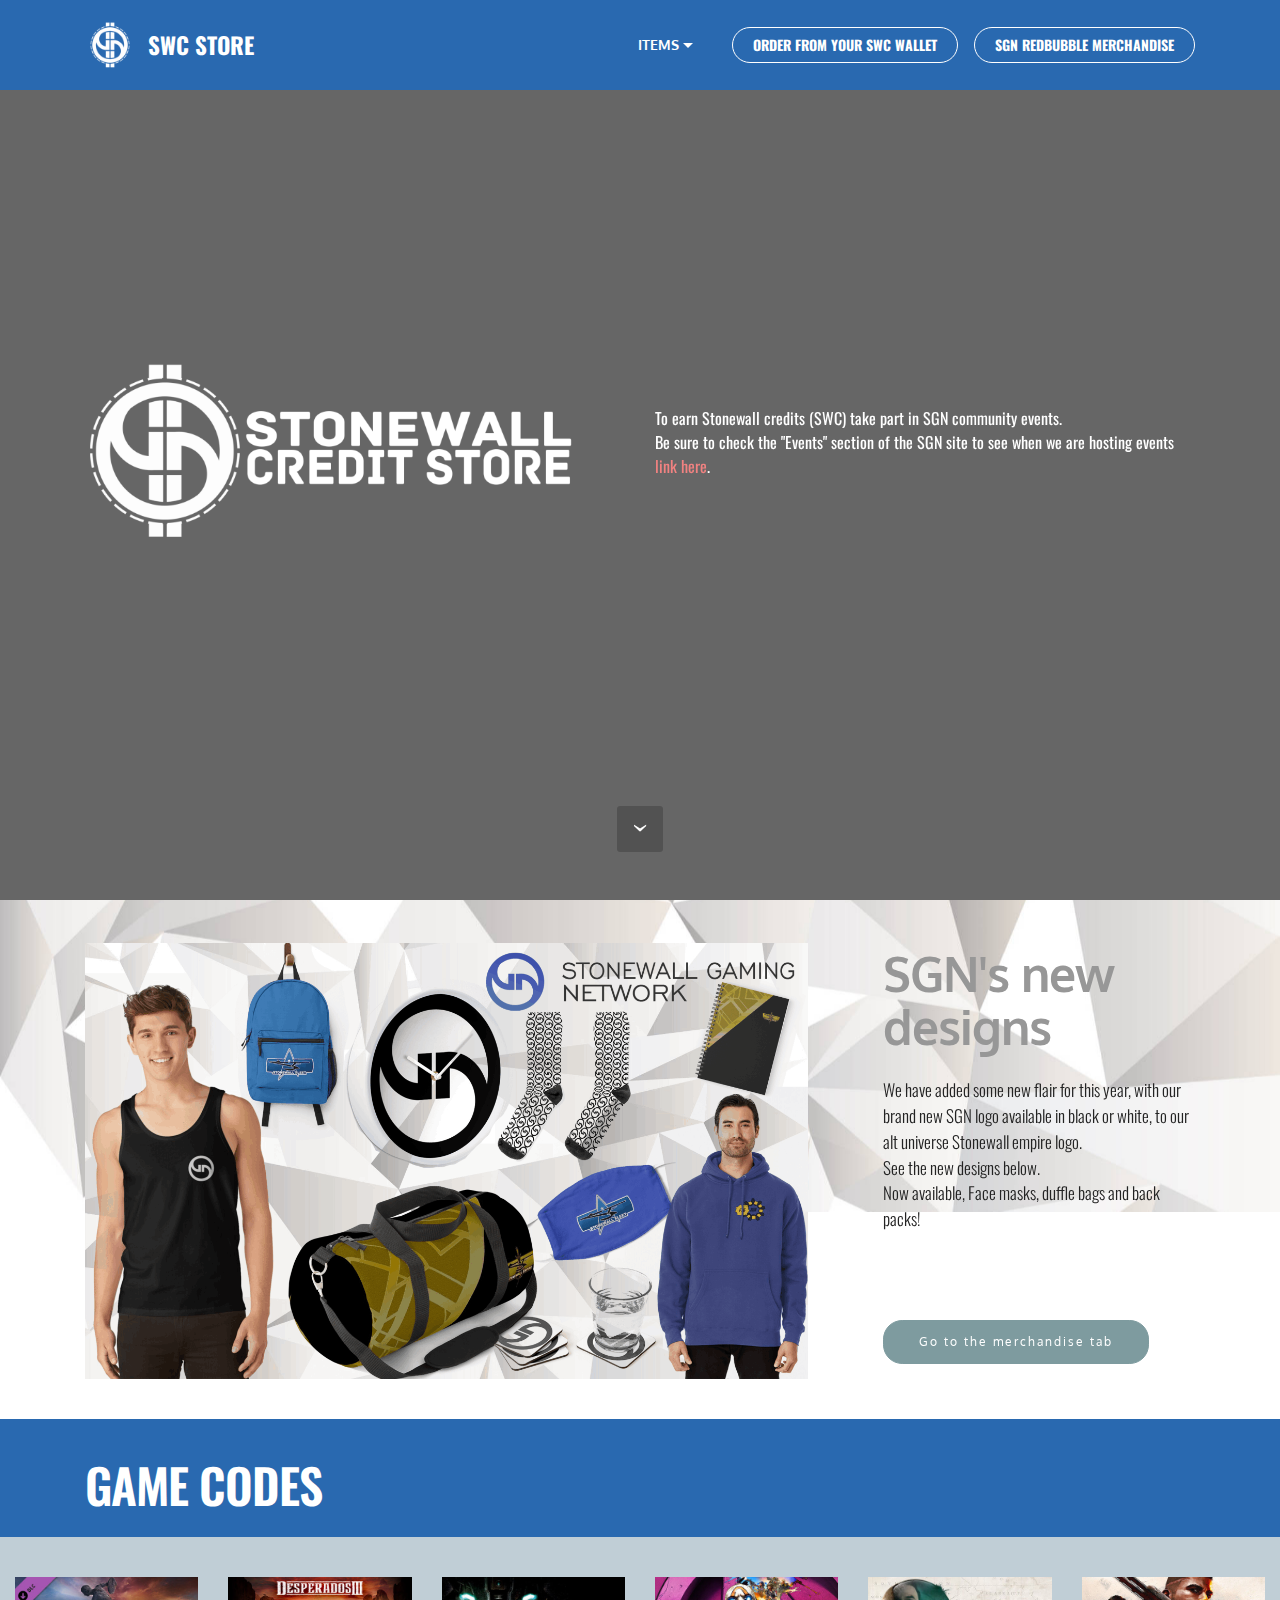
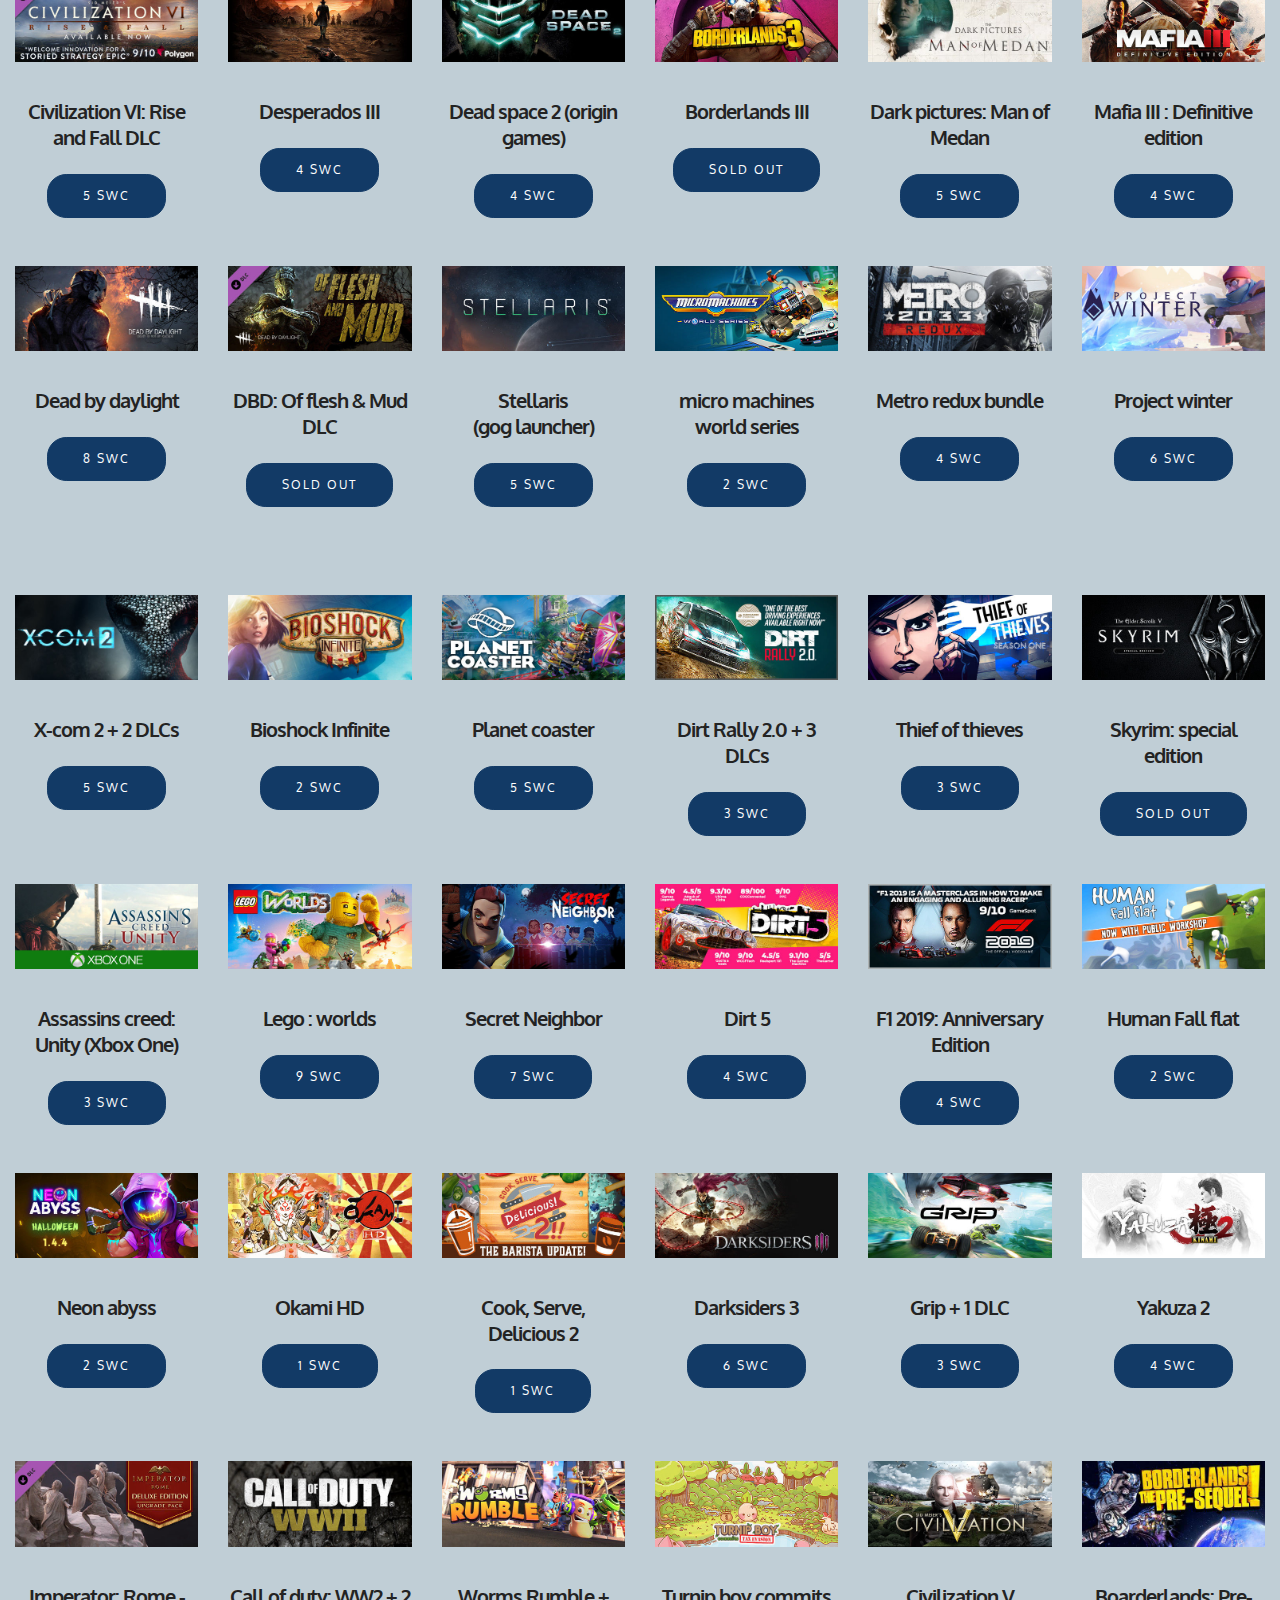
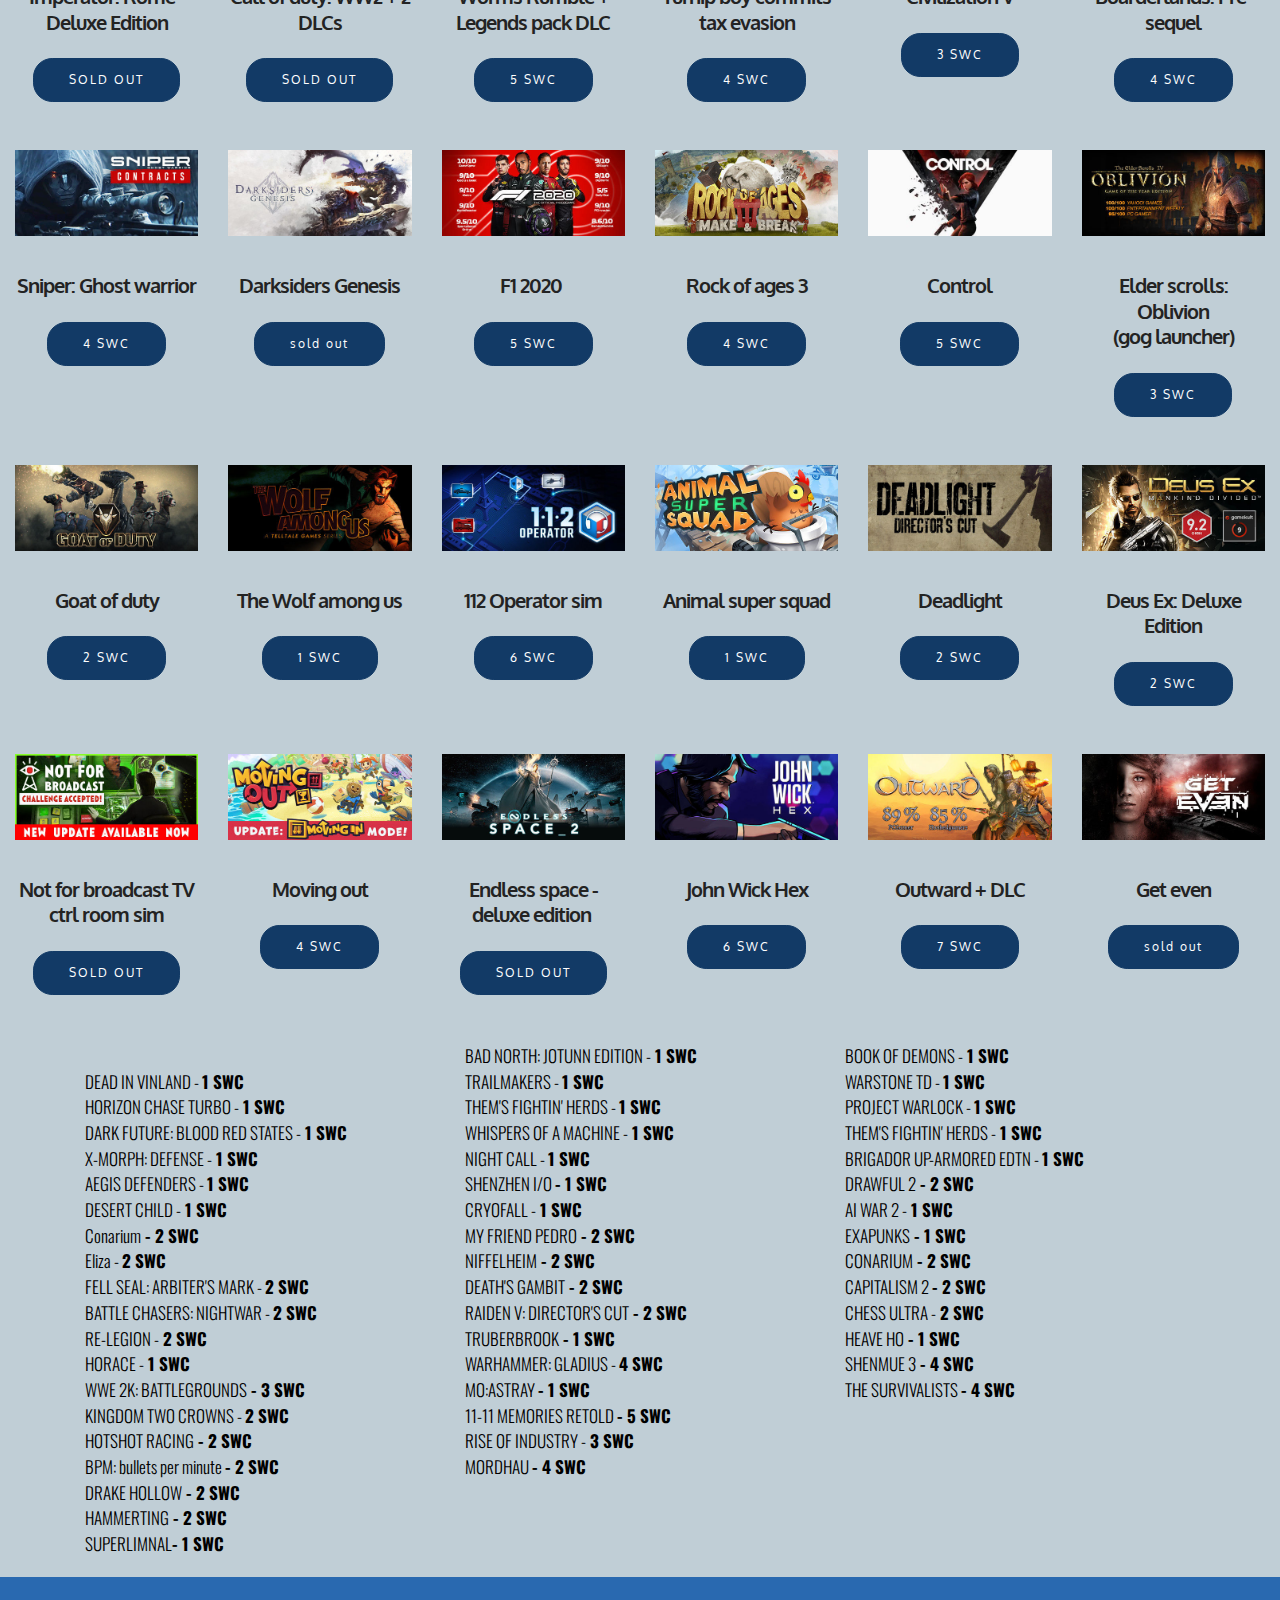
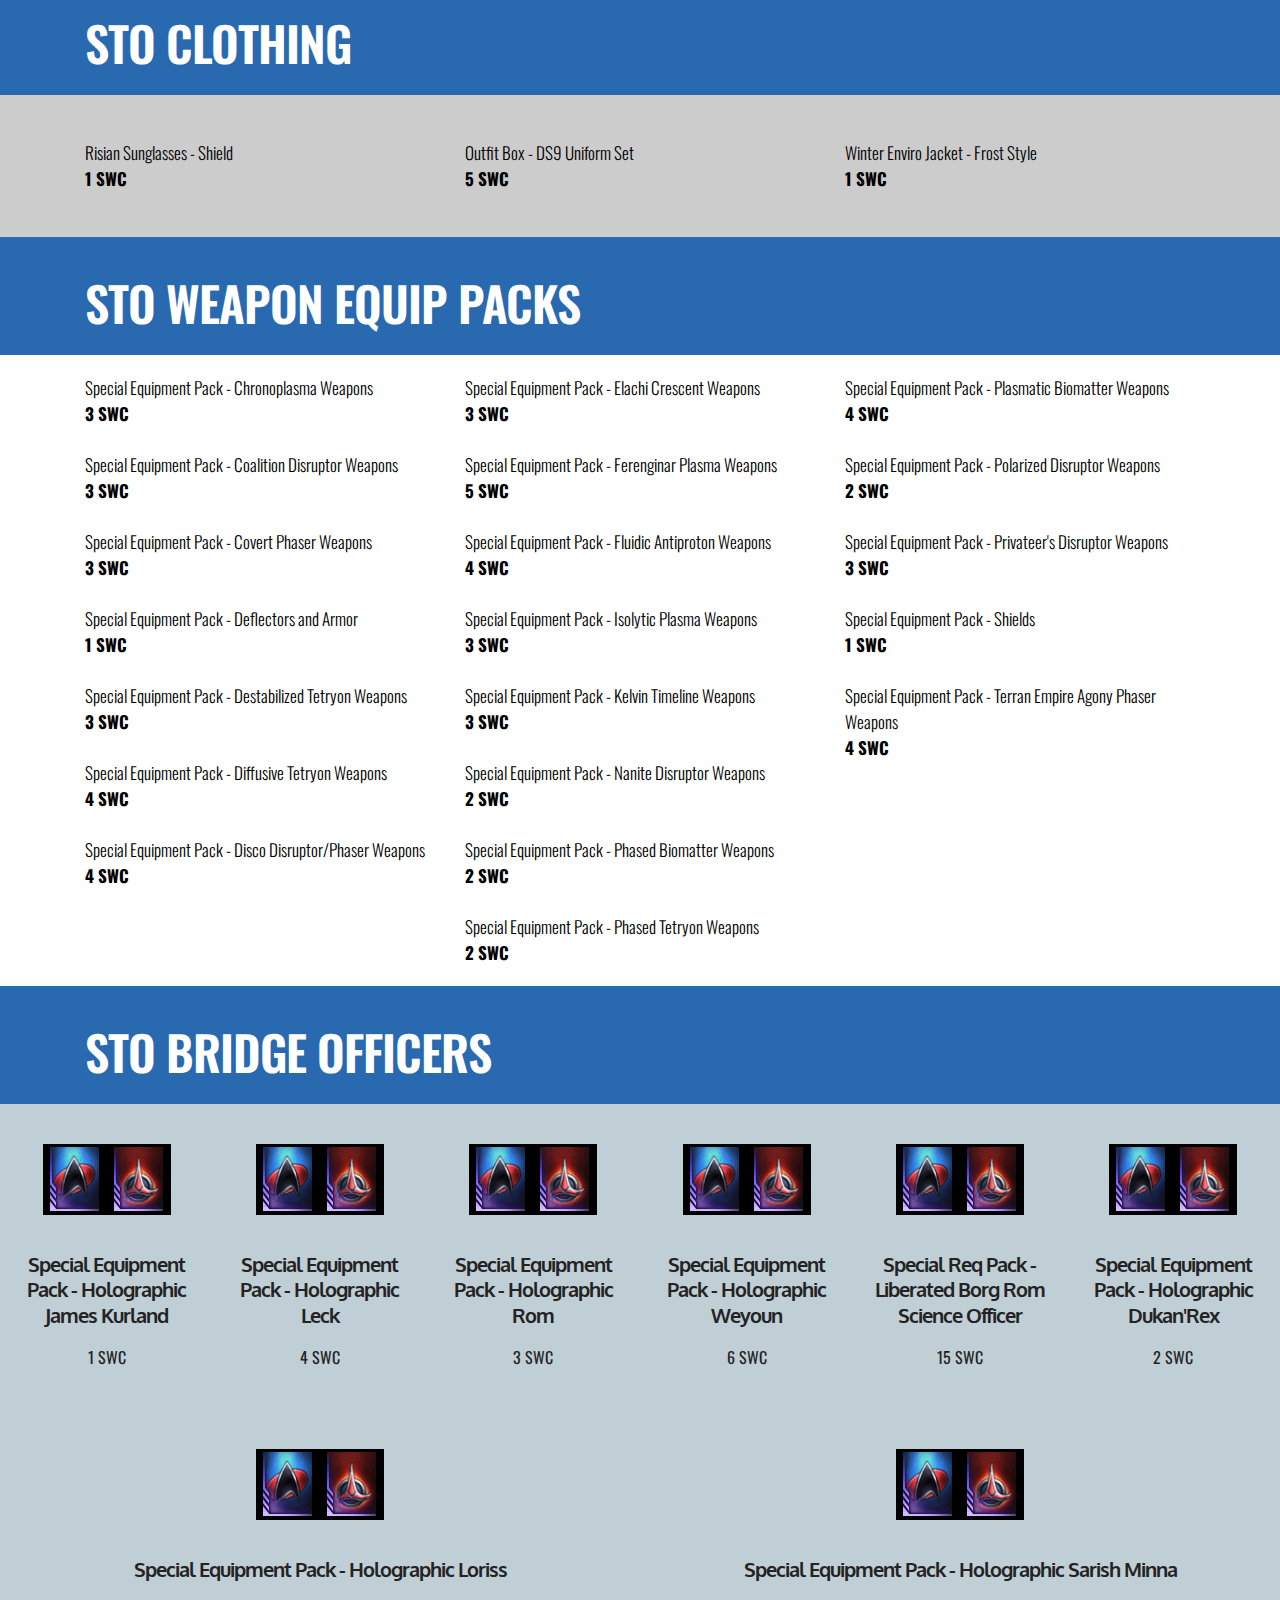
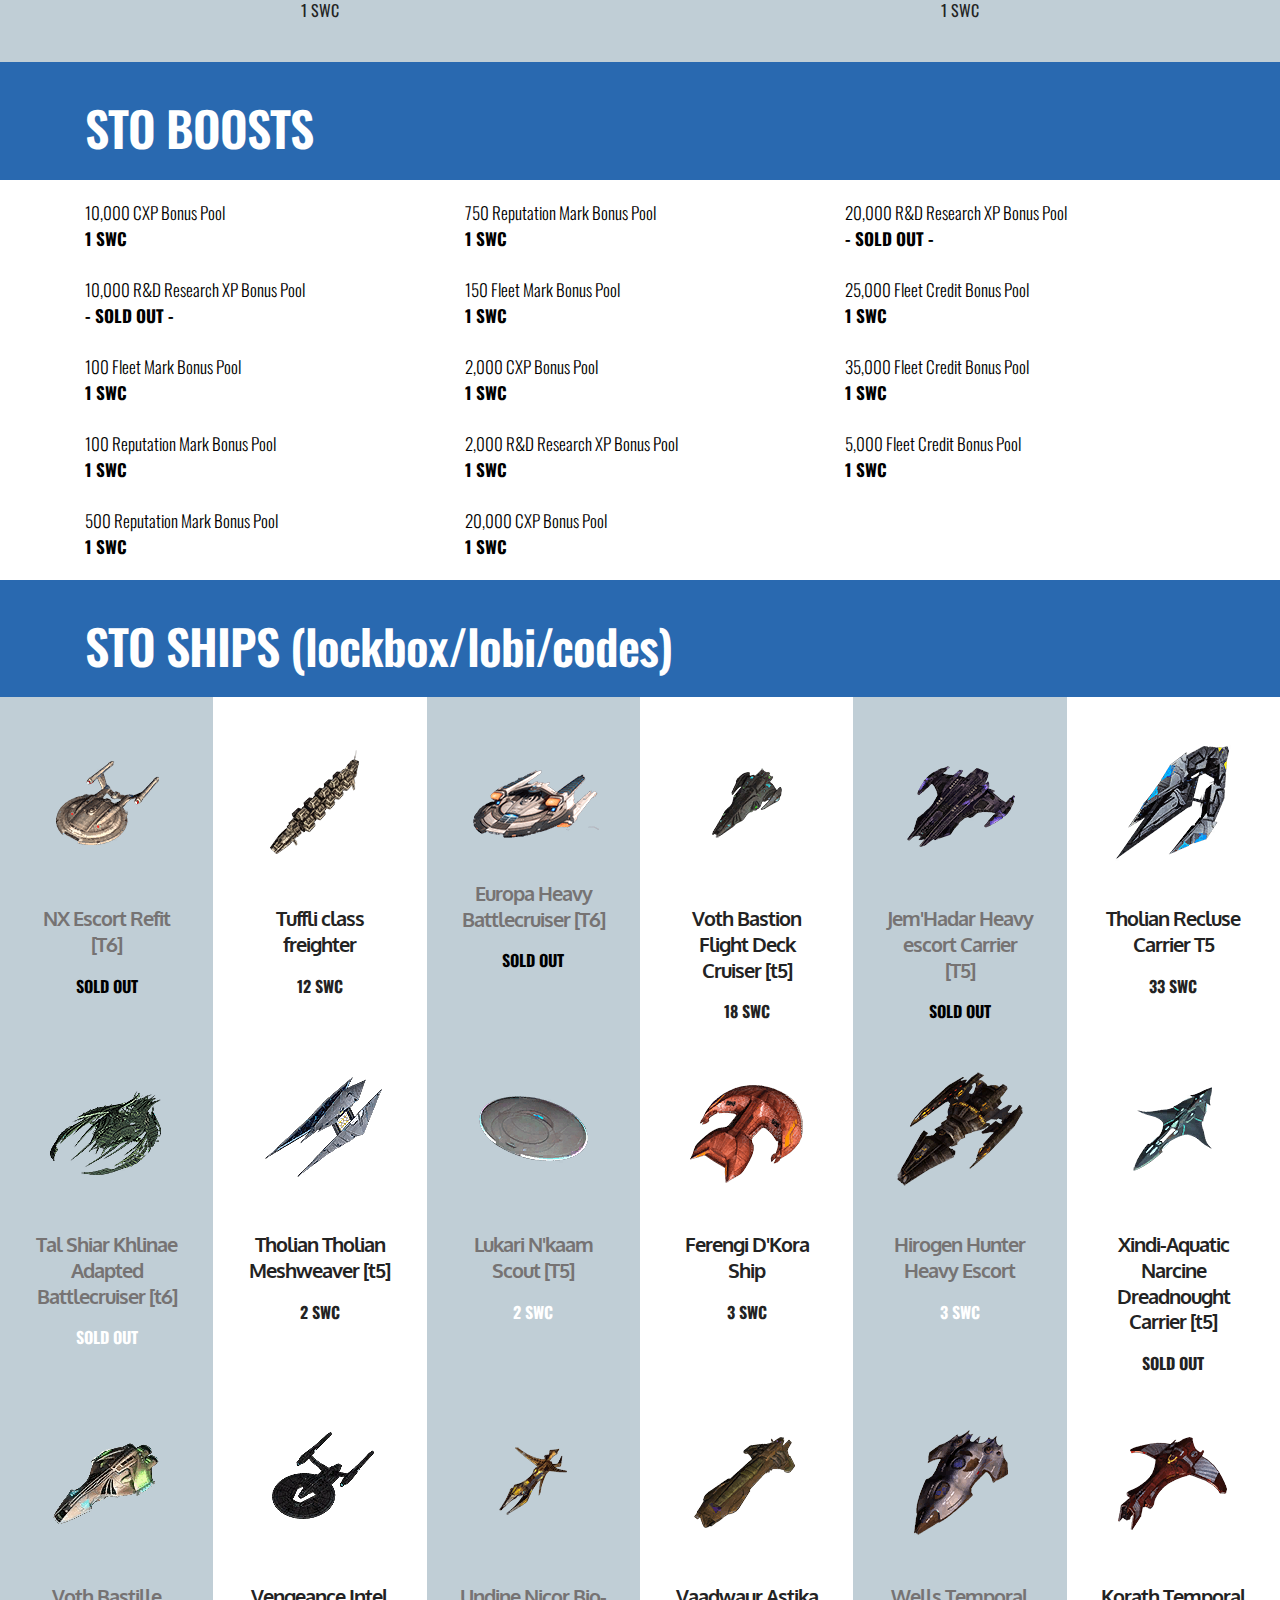
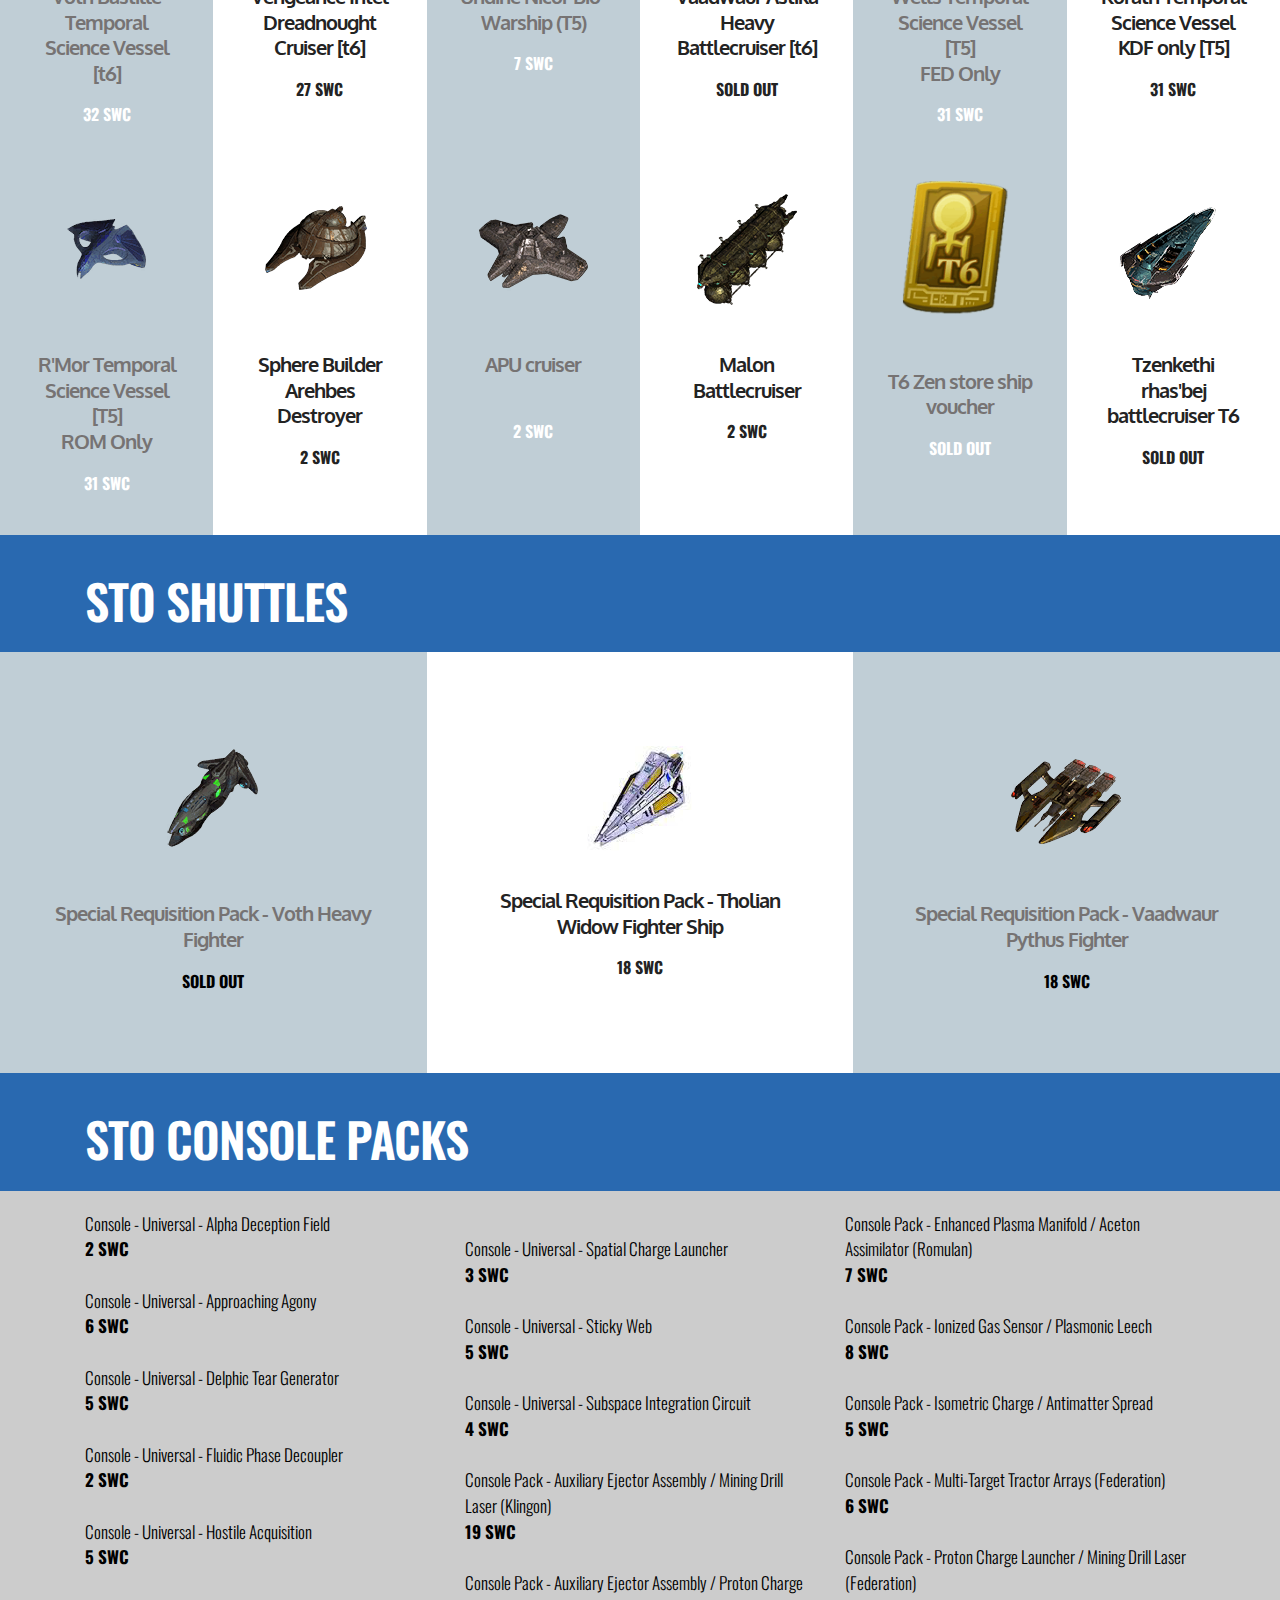
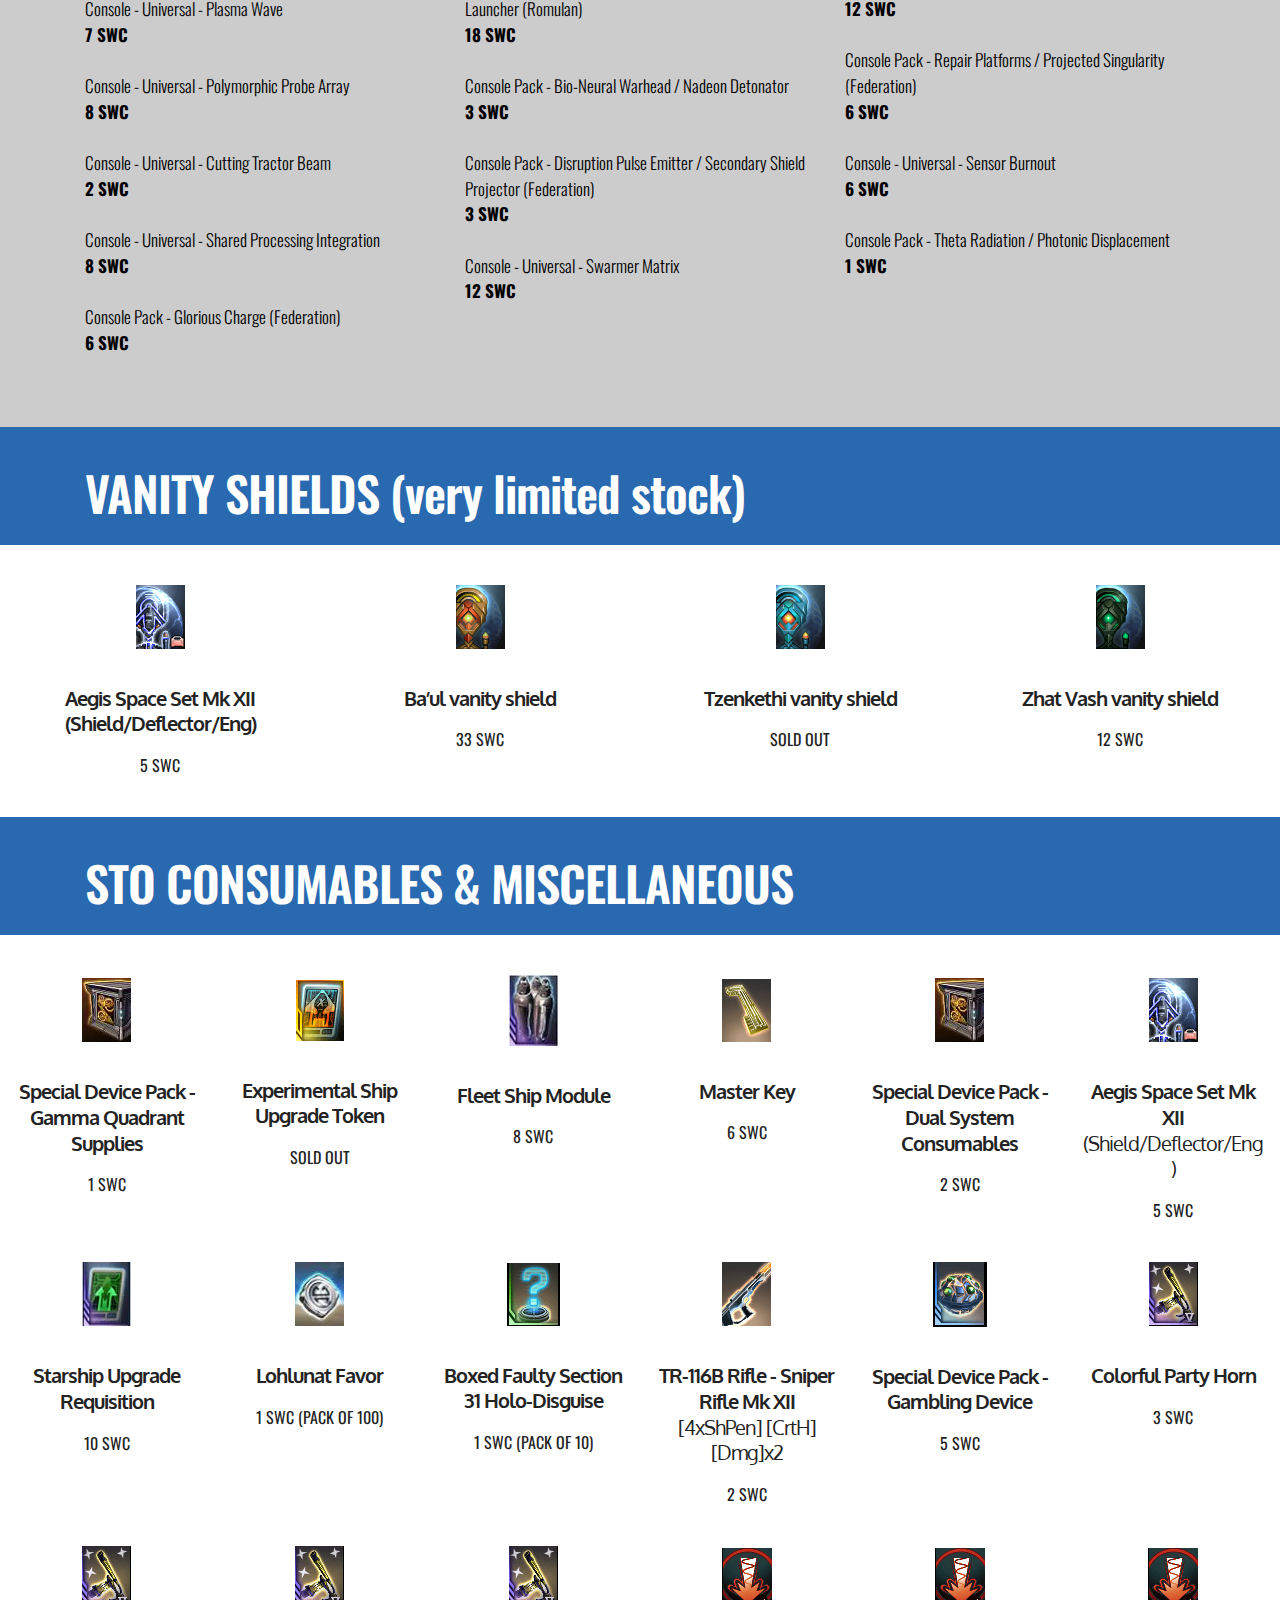
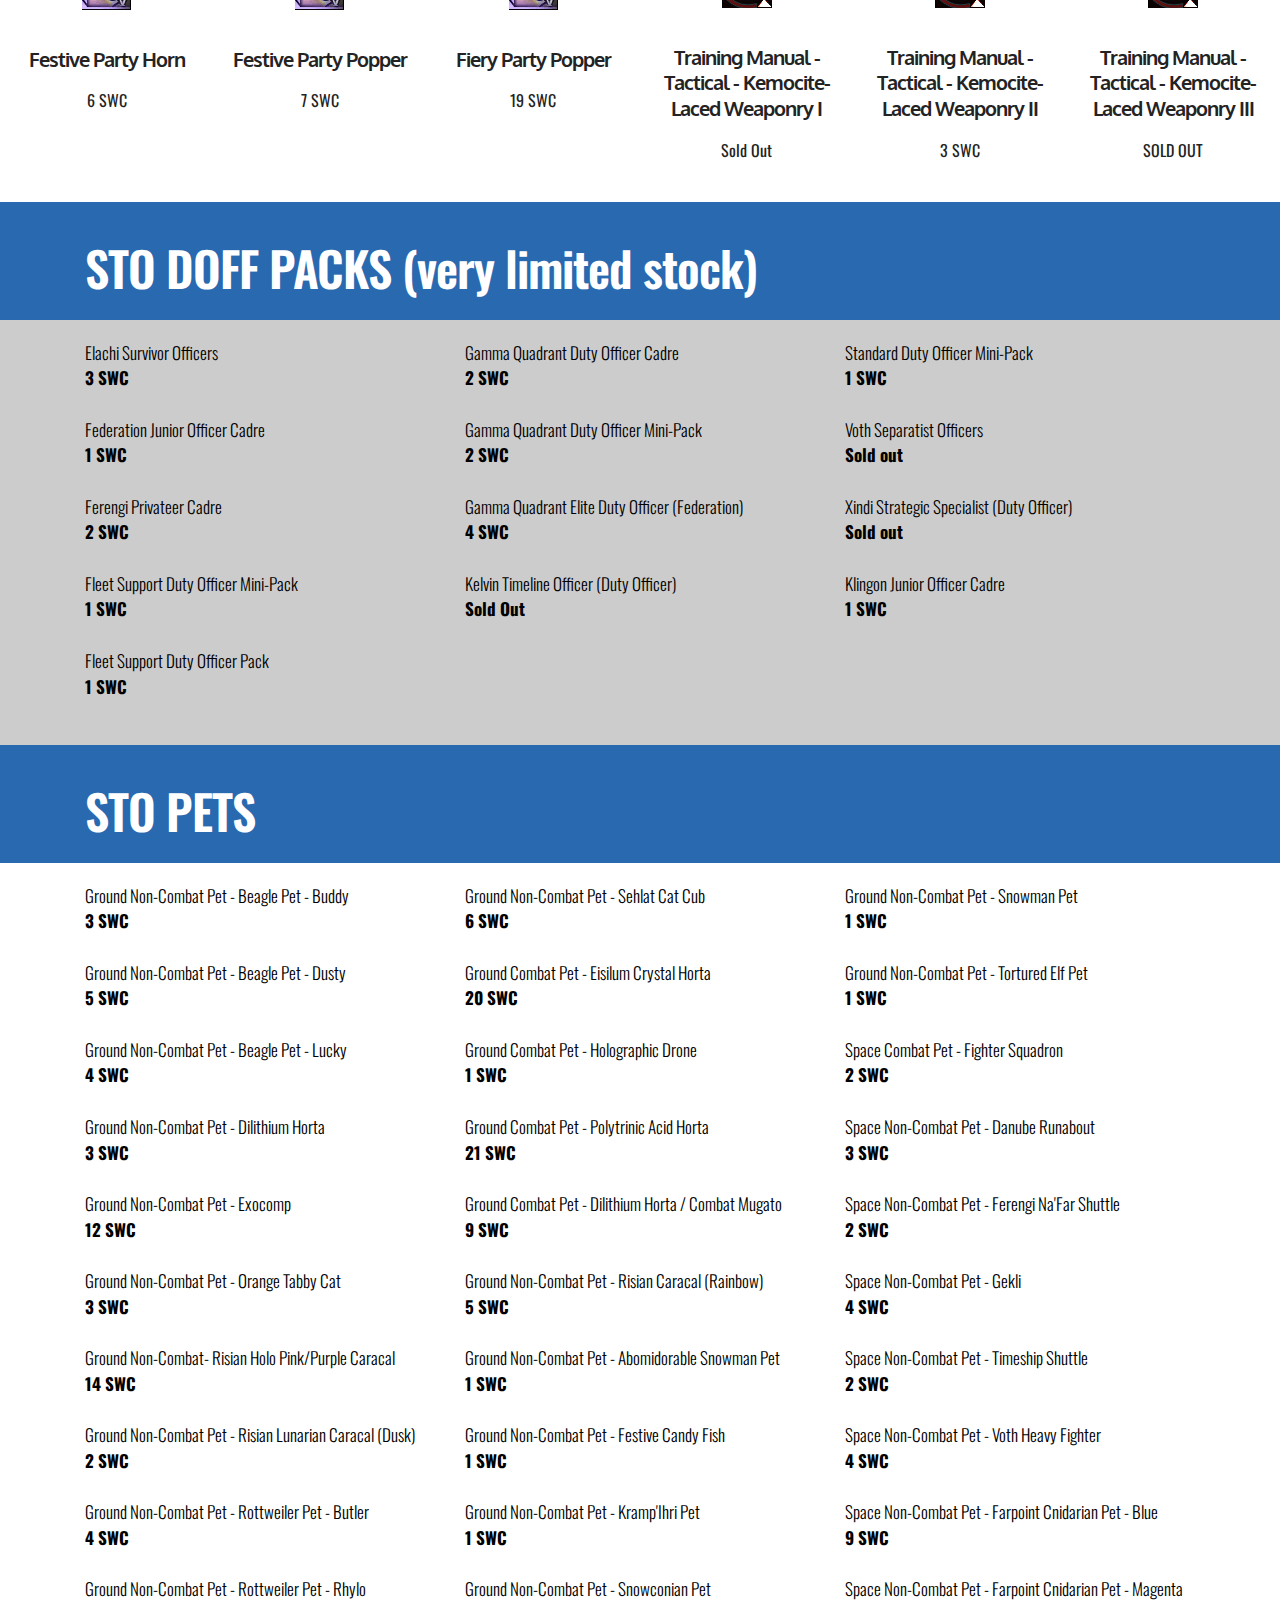
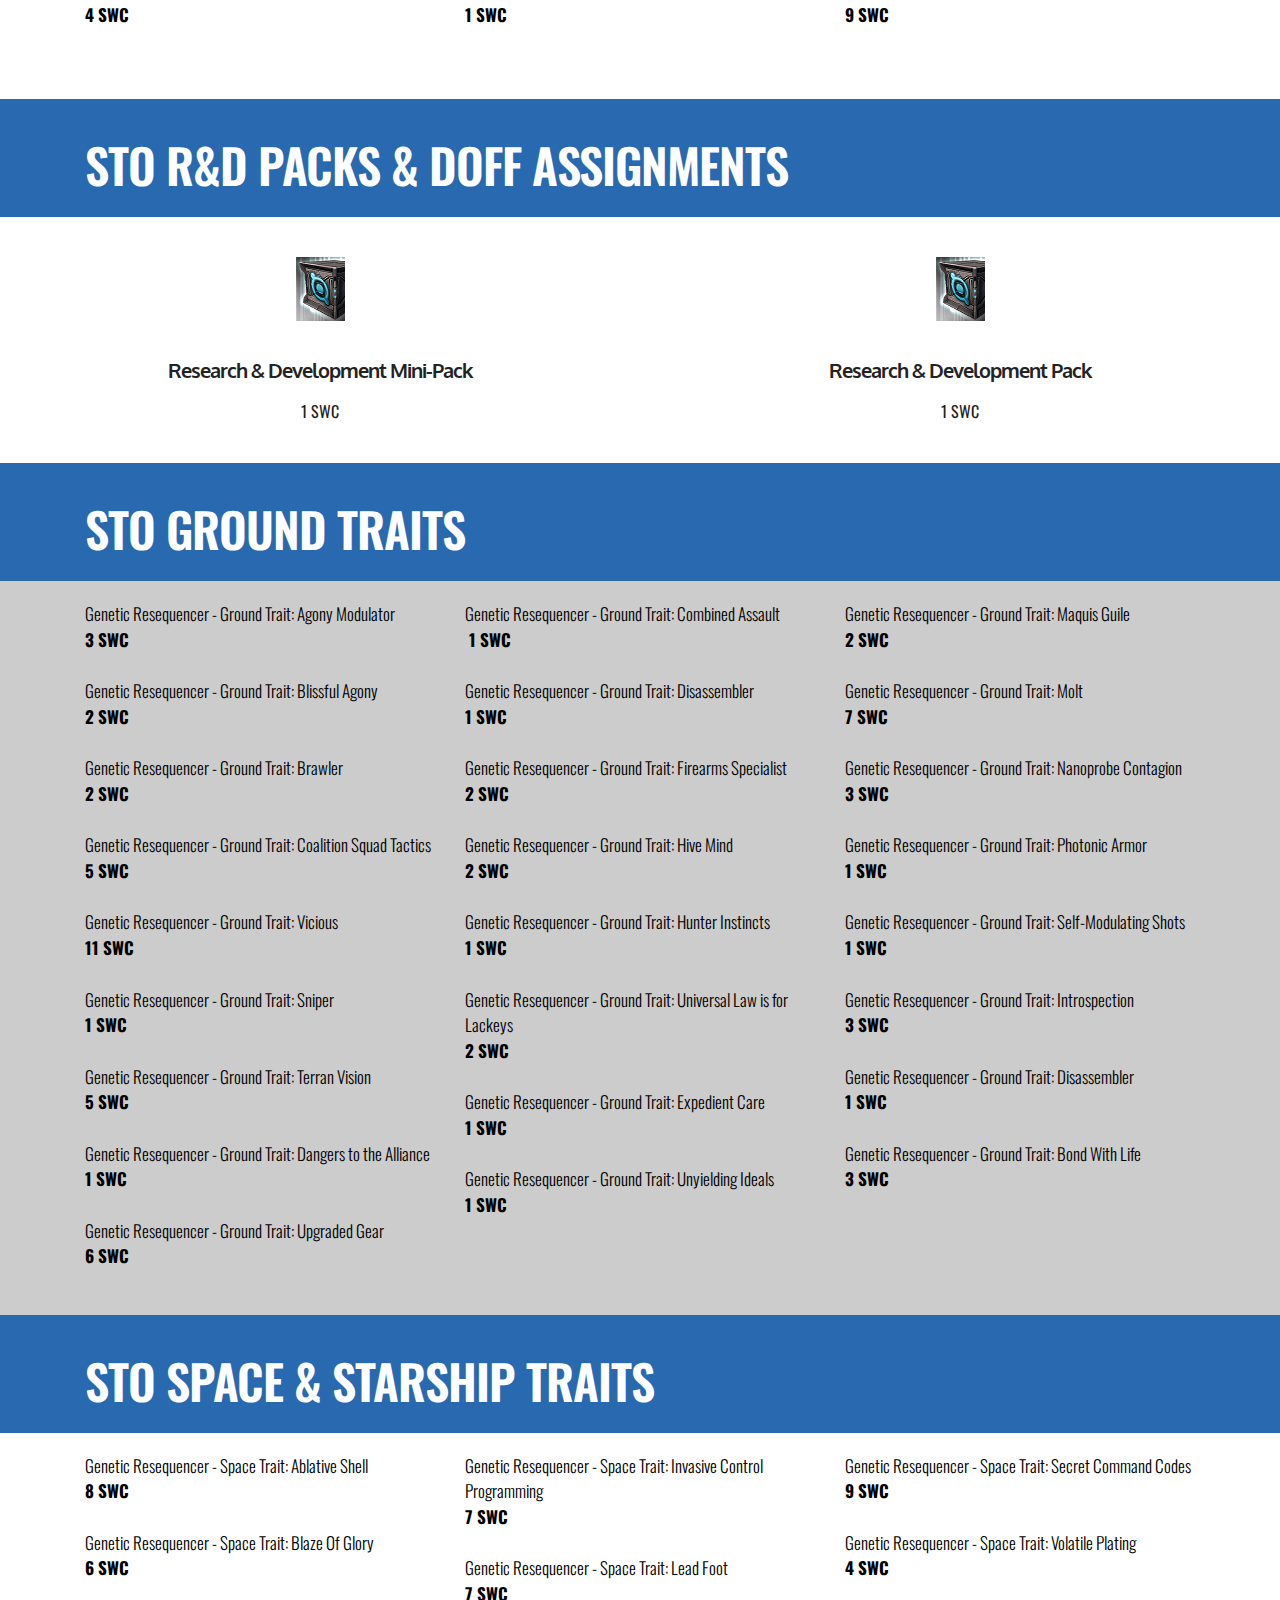
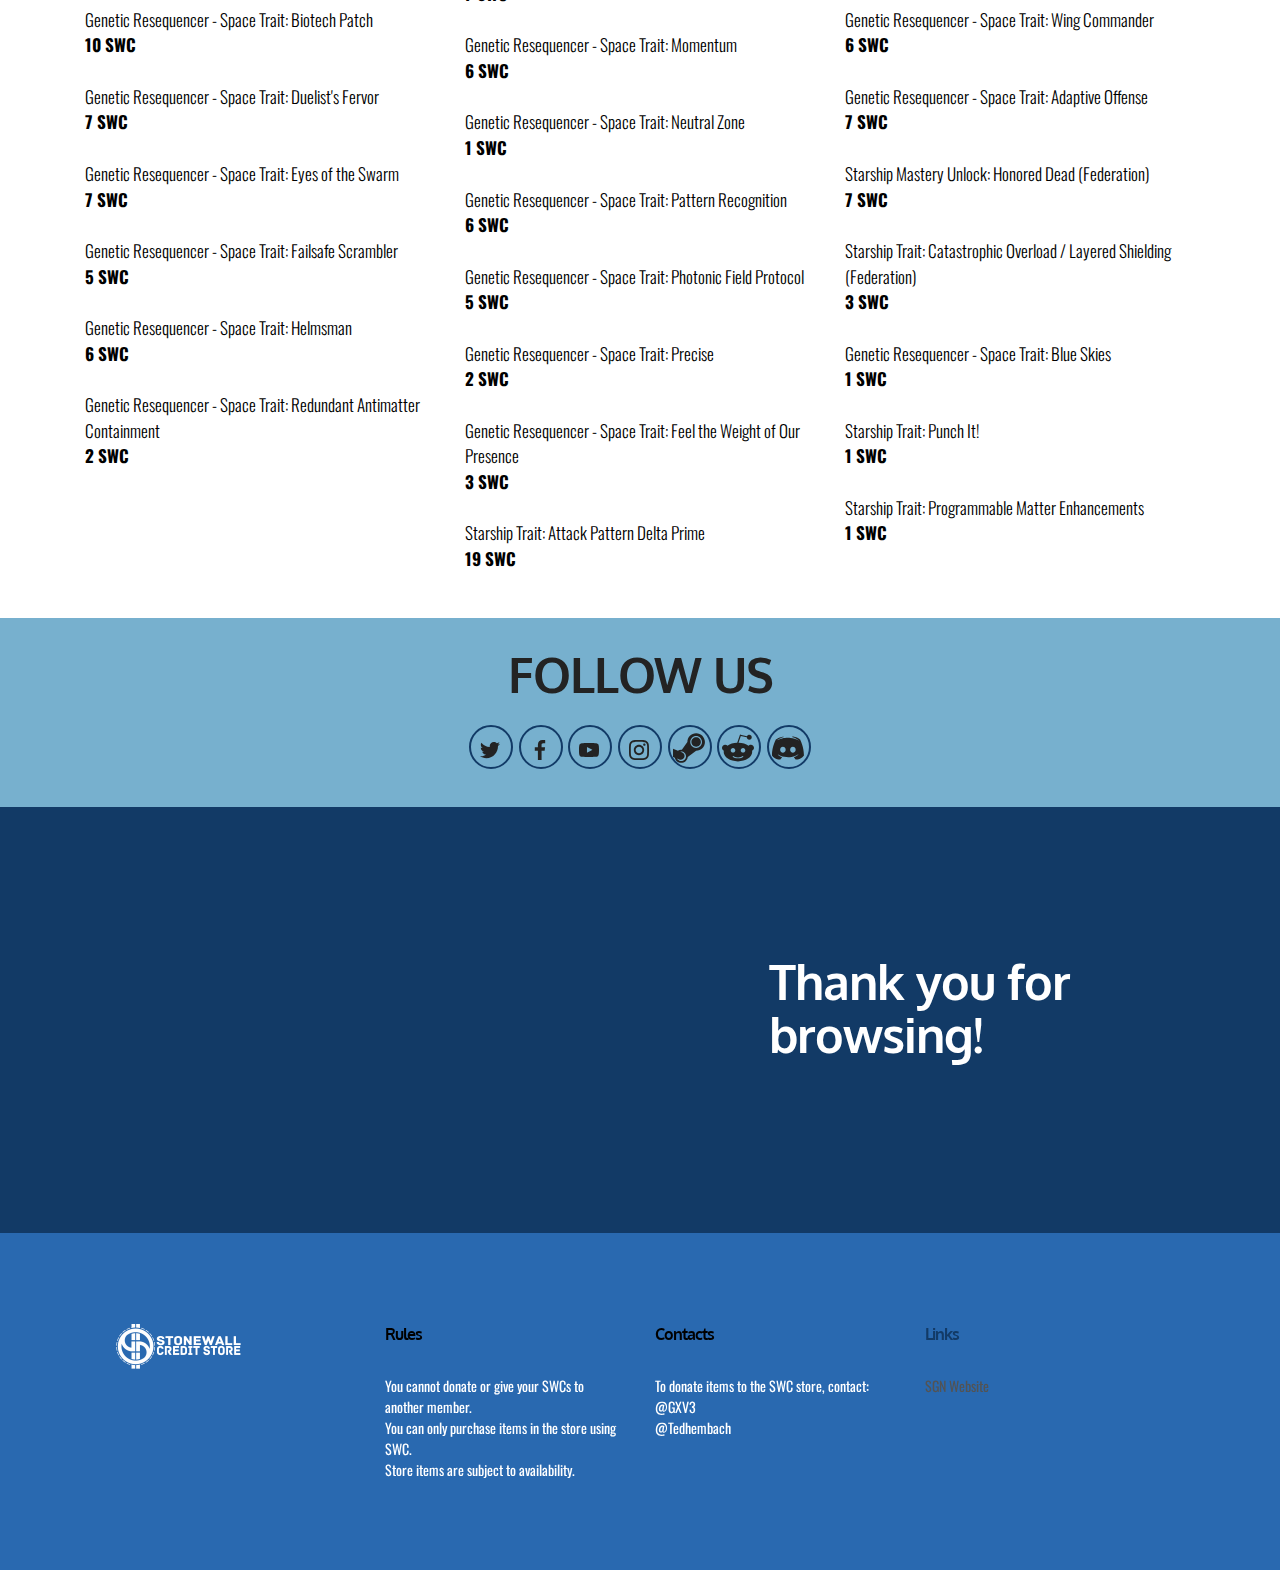
==== index.html @ 645418d2 "create github pages" ====
<!DOCTYPE html>
<html  >
<head>
  <!-- Site made with Mobirise Website Builder v5.5.8, https://mobirise.com -->
  <meta charset="UTF-8">
  <meta http-equiv="X-UA-Compatible" content="IE=edge">
  <meta name="generator" content="Mobirise v5.5.8, mobirise.com">
  <meta name="twitter:card" content="summary_large_image"/>
  <meta name="twitter:image:src" content="assets/images/index-meta.png">
  <meta property="og:image" content="assets/images/index-meta.png">
  <meta name="twitter:title" content="SWC Store">
  <meta name="viewport" content="width=device-width, initial-scale=1, minimum-scale=1">
  <link rel="shortcut icon" href="assets/images/shn-logo-swc-money-128x128.png" type="image/x-icon">
  <meta name="description" content="">
  
  
  <title>SWC Store</title>
  <link rel="stylesheet" href="https://fonts.googleapis.com/css?family=Lora:400,700,400italic,700italic&subset=latin">
  <link rel="stylesheet" href="https://fonts.googleapis.com/css?family=Montserrat:400,700">
  <link rel="stylesheet" href="https://fonts.googleapis.com/css?family=Raleway:100,100i,200,200i,300,300i,400,400i,500,500i,600,600i,700,700i,800,800i,900,900i">
  <link rel="stylesheet" href="assets/tether/tether.min.css">
  <link rel="stylesheet" href="assets/bootstrap/css/bootstrap.min.css">
  <link rel="stylesheet" href="assets/dropdown/css/style.css">
  <link rel="stylesheet" href="assets/socicon/css/styles.css">
  <link rel="stylesheet" href="assets/theme/css/style.css">
  <link rel="preload" href="https://fonts.googleapis.com/css?family=Oxygen:400,300,700&display=swap" as="style" onload="this.onload=null;this.rel='stylesheet'">
  <noscript><link rel="stylesheet" href="https://fonts.googleapis.com/css?family=Oxygen:400,300,700&display=swap"></noscript>
  <link rel="preload" href="https://fonts.googleapis.com/css?family=Oswald:400,300,700&display=swap" as="style" onload="this.onload=null;this.rel='stylesheet'">
  <noscript><link rel="stylesheet" href="https://fonts.googleapis.com/css?family=Oswald:400,300,700&display=swap"></noscript>
  <link rel="preload" as="style" href="assets/mobirise/css/mbr-additional.css"><link rel="stylesheet" href="assets/mobirise/css/mbr-additional.css" type="text/css">
  
  
  
  
</head>
<body>
  
  <section id="menu-0" data-rv-view="0">

    <nav class="navbar navbar-dropdown navbar-fixed-top">
        <div class="container">

            <div class="mbr-table">
                <div class="mbr-table-cell">

                    <div class="navbar-brand">
                        <a href="https://mobirise.com" class="navbar-logo"><img src="assets/images/shn-logo-swc-money-128x128.png" alt="Mobirise"></a>
                        <a class="navbar-caption" href="index.html">SWC STORE</a>
                    </div>

                </div>
                <div class="mbr-table-cell">

                    <button class="navbar-toggler pull-xs-right hidden-md-up" type="button" data-toggle="collapse" data-target="#exCollapsingNavbar">
                        <div class="hamburger-icon"></div>
                    </button>

                    <ul class="nav-dropdown collapse pull-xs-right nav navbar-nav navbar-toggleable-sm" id="exCollapsingNavbar"><li class="nav-item dropdown open"><a class="nav-link link dropdown-toggle" data-toggle="dropdown-submenu" href="https://mobirise.com/" aria-expanded="true">ITEMS</a><div class="dropdown-menu"><a class="dropdown-item" href="index.html#content5-b">Steam Games</a><a class="dropdown-item" href="index.html#content5-o">STO Specials &amp; Gifts</a><a class="dropdown-item" href="index.html#content5-a">STO Clothing</a><a class="dropdown-item" href="index.html#content5-d">STO Weapon equip packs</a><a class="dropdown-item" href="index.html#content5-t">STO Bridge Officers</a><a class="dropdown-item" href="index.html#content5-m">STO Boosts</a><a class="dropdown-item" href="index.html#content5-c">STO Ships</a><a class="dropdown-item" href="index.html#content5-s">STO Shuttles</a><a class="dropdown-item" href="index.html#content5-w">STO Console Packs</a><a class="dropdown-item" href="index.html#content5-3f" aria-expanded="true">STO vanity shields</a><a class="dropdown-item" href="index.html#content5-y">STO Consumables &amp; Misc</a><a class="dropdown-item" href="index.html#content5-11">STO Doff Packs</a><a class="dropdown-item" href="index.html#content5-14">STO Pets</a><a class="dropdown-item" href="index.html#content5-16">STO R&amp;D packs &amp; assignments</a><a class="dropdown-item" href="index.html#content5-18">STO Ground Traits</a><a class="dropdown-item" href="index.html#content5-1a">STO Space &amp; Starship Traits</a></div></li><li class="nav-item nav-btn"><a class="nav-link btn btn-white btn-white-outline" href="https://www.stonewallgaming.net/store/wallet">ORDER FROM YOUR SWC WALLET</a></li><li class="nav-item nav-btn"><a class="nav-link btn btn-white btn-white-outline" href="merch.html">SGN REDBUBBLE MERCHANDISE</a></li></ul>
                    <button hidden="" class="navbar-toggler navbar-close" type="button" data-toggle="collapse" data-target="#exCollapsingNavbar">
                        <div class="close-icon"></div>
                    </button>

                </div>
            </div>

        </div>
    </nav>

</section>

<section class="mbr-section mbr-section-hero mbr-section-full header2 mbr-after-navbar" id="header2-3k" data-bg-video="https://www.youtube.com/embed/JiegPCrmPWA?rel=0&amp;amp;showinfo=0&amp;autoplay=0&amp;loop=0" data-rv-view="2">

    <div class="mbr-overlay" style="opacity: 0.6; background-color: rgb(0, 0, 0);">
    </div>

    <div class="mbr-table mbr-table-full">
        <div class="mbr-table-cell">

            <div class="container">
                <div class="mbr-section row">
                    <div class="mbr-table-md-up">
                        
                        <div class="mbr-table-cell mbr-right-padding-md-up mbr-valign-top col-md-7 image-size" style="width: 50%;">
                            <div class="mbr-figure"><img src="assets/images/swc-new-logo-full-title-1400x514.png"></div>
                        </div>
                        <div class="mbr-table-cell col-md-5 text-xs-center text-md-left content-size">

                            

                            <div class="mbr-section-text">
                                <p>To earn Stonewall credits (SWC) take part in SGN community events.
<br>Be sure to check the "Events" section of the SGN site to see when we are hosting events <a href="https://www.stonewallgaming.net/events" class="text-danger" target="_blank">link here</a>.</p>
                            </div>

                            

                        </div>

                        
                        

                    </div>
                </div>
            </div>

        </div>
    </div>

    <div class="mbr-arrow mbr-arrow-floating hidden-sm-down" aria-hidden="true"><a href="#msg-box5-3e"><i class="mbr-arrow-icon"></i></a></div>

</section>

<section class="mbr-section mbr-parallax-background" id="msg-box5-3e" data-rv-view="5" style="background-image: url(assets/images/download-all-white-image-2000x1436.jpg); padding-top: 40px; padding-bottom: 40px;">

    
    <div class="container">
        <div class="row">
            <div class="mbr-table-md-up">

              <div class="mbr-table-cell mbr-right-padding-md-up mbr-valign-top col-md-7 image-size" style="width: 70%;">
                  <div class="mbr-figure"><img src="assets/images/new-line-sgn-21-1400x844.png"></div>
              </div>

              


              <div class="mbr-table-cell col-md-5 text-xs-center text-md-left content-size">
                  <h3 class="mbr-section-title display-2">SGN's new designs</h3>
                  <div class="lead">

                    <p>We have added some new flair for this year, with our brand new SGN logo available in black or white, to our alt universe Stonewall empire logo.&nbsp;<br>See the new designs below.<br>Now available, Face masks, duffle bags and back packs!<br><br><br></p>

                  </div>

                  <div><a class="btn btn-info" href="merch.html">Go to the merchandise tab</a></div>
              </div>


              

            </div>
        </div>
    </div>

</section>

<section class="mbr-section" id="content5-b" data-rv-view="8" style="background-color: rgb(41, 105, 176); padding-top: 40px; padding-bottom: 0px;">

    

    <div class="container">
        <h3 class="mbr-section-title display-2">GAME CODES</h3>
        
    </div>

</section>

<section class="mbr-cards mbr-section mbr-section-nopadding" id="features3-3l" data-rv-view="11" style="background-color: rgb(192, 206, 214);">

    

    <div class="mbr-cards-row row">
        <div class="mbr-cards-col col-xs-12 col-lg-2" style="padding-top: 40px; padding-bottom: 0px;">
            <div class="container">
              <div class="card cart-block">
                  <div class="card-img"><img src="assets/images/civ-6-dlc-460x215.jpg" class="card-img-top"></div>
                  <div class="card-block">
                    <h4 class="card-title">Civilization VI: Rise and Fall DLC</h4>
                    
                    
                    <div class="card-btn"><a href="https://www.stonewallgaming.net/store/wallet" class="btn btn-primary">5 SWC</a></div>
                    </div>
                </div>
            </div>
        </div>
        <div class="mbr-cards-col col-xs-12 col-lg-2" style="padding-top: 40px; padding-bottom: 0px;">
            <div class="container">
                <div class="card cart-block">
                    <div class="card-img"><img src="assets/images/desperados-iii-460x215.jpg" class="card-img-top"></div>
                    <div class="card-block">
                        <h4 class="card-title">Desperados III</h4>
                        
                        
                        <div class="card-btn"><a href="https://www.stonewallgaming.net/store/wallet" class="btn btn-primary">4 SWC</a></div>
                    </div>
                </div>
            </div>
        </div>
        <div class="mbr-cards-col col-xs-12 col-lg-2" style="padding-top: 40px; padding-bottom: 0px;">
            <div class="container">
                <div class="card cart-block">
                    <div class="card-img"><img src="assets/images/header-8-460x215.jpg" class="card-img-top"></div>
                    <div class="card-block">
                        <h4 class="card-title">Dead space 2 (origin games)</h4>
                        
                        
                        <div class="card-btn"><a href="https://www.stonewallgaming.net/store/wallet" class="btn btn-primary">4 SWC</a></div>
                    </div>
                </div>
            </div>
        </div>
        <div class="mbr-cards-col col-xs-12 col-lg-2" style="padding-top: 40px; padding-bottom: 0px;">
            <div class="container">
                <div class="card cart-block">
                    <div class="card-img"><img src="assets/images/borderlands-3-460x215.jpg" class="card-img-top"></div>
                    <div class="card-block">
                        <h4 class="card-title">Borderlands III</h4>
                        
                        
                        <div class="card-btn"><a href="https://www.stonewallgaming.net/store/wallet" class="btn btn-primary">SOLD OUT</a></div>
                    </div>
                </div>
            </div>
        </div>
        <div class="mbr-cards-col col-xs-12 col-lg-2" style="padding-top: 40px; padding-bottom: 0px;">
            <div class="container">
                <div class="card cart-block">
                    <div class="card-img"><img src="assets/images/the-dark-pictures-anthology-man-of-medan-460x215.jpg" class="card-img-top"></div>
                    <div class="card-block">
                        <h4 class="card-title">Dark pictures: Man of Medan</h4>
                        
                        
                        <div class="card-btn"><a href="https://www.stonewallgaming.net/store/wallet" class="btn btn-primary">5 SWC</a></div>
                    </div>
                </div>
            </div>
        </div>
        <div class="mbr-cards-col col-xs-12 col-lg-2" style="padding-top: 40px; padding-bottom: 0px;">
            <div class="container">
                <div class="card cart-block">
                    <div class="card-img"><img src="assets/images/mafia-definitive-edition-460x215.jpg" class="card-img-top"></div>
                    <div class="card-block">
                        <h4 class="card-title">Mafia III : Definitive edition</h4>
                        
                        
                        <div class="card-btn"><a href="https://www.stonewallgaming.net/store/wallet" class="btn btn-primary">4 SWC</a></div>
                    </div>
                </div>
            </div>
        </div>
    </div>
</section>

<section class="mbr-cards mbr-section mbr-section-nopadding" id="features3-2m" data-rv-view="14" style="background-color: rgb(192, 206, 214);">

    

    <div class="mbr-cards-row row">
        <div class="mbr-cards-col col-xs-12 col-lg-2" style="padding-top: 40px; padding-bottom: 40px;">
            <div class="container">
              <div class="card cart-block">
                  <div class="card-img"><img src="assets/images/dbd-460x215.jpg" class="card-img-top"></div>
                  <div class="card-block">
                    <h4 class="card-title">Dead by daylight</h4>
                    
                    
                    <div class="card-btn"><a href="https://www.stonewallgaming.net/store/wallet" class="btn btn-primary">8 SWC</a></div>
                    </div>
                </div>
            </div>
        </div>
        <div class="mbr-cards-col col-xs-12 col-lg-2" style="padding-top: 40px; padding-bottom: 40px;">
            <div class="container">
                <div class="card cart-block">
                    <div class="card-img"><img src="assets/images/of-flesh-and-mud-460x215.jpg" class="card-img-top"></div>
                    <div class="card-block">
                        <h4 class="card-title">DBD: Of flesh &amp; Mud DLC</h4>
                        
                        
                        <div class="card-btn"><a href="https://www.stonewallgaming.net/store/wallet" class="btn btn-primary">SOLD OUT</a></div>
                    </div>
                </div>
            </div>
        </div>
        <div class="mbr-cards-col col-xs-12 col-lg-2" style="padding-top: 40px; padding-bottom: 40px;">
            <div class="container">
                <div class="card cart-block">
                    <div class="card-img"><img src="assets/images/stellaris-460x215.jpg" class="card-img-top"></div>
                    <div class="card-block">
                        <h4 class="card-title">Stellaris<br>(gog launcher)</h4>
                        
                        
                        <div class="card-btn"><a href="https://www.stonewallgaming.net/store/wallet" class="btn btn-primary">5 SWC</a></div>
                    </div>
                </div>
            </div>
        </div>
        <div class="mbr-cards-col col-xs-12 col-lg-2" style="padding-top: 40px; padding-bottom: 40px;">
            <div class="container">
                <div class="card cart-block">
                    <div class="card-img"><img src="assets/images/micro-machines-460x215.jpg" class="card-img-top"></div>
                    <div class="card-block">
                        <h4 class="card-title">micro machines world series</h4>
                        
                        
                        <div class="card-btn"><a href="https://www.stonewallgaming.net/store/wallet" class="btn btn-primary">2&nbsp;SWC</a></div>
                    </div>
                </div>
            </div>
        </div>
        <div class="mbr-cards-col col-xs-12 col-lg-2" style="padding-top: 40px; padding-bottom: 40px;">
            <div class="container">
                <div class="card cart-block">
                    <div class="card-img"><img src="assets/images/metro-redux-460x215.jpg" class="card-img-top"></div>
                    <div class="card-block">
                        <h4 class="card-title">Metro redux bundle</h4>
                        
                        
                        <div class="card-btn"><a href="https://www.stonewallgaming.net/store/wallet" class="btn btn-primary">4 SWC</a></div>
                    </div>
                </div>
            </div>
        </div>
        <div class="mbr-cards-col col-xs-12 col-lg-2" style="padding-top: 40px; padding-bottom: 40px;">
            <div class="container">
                <div class="card cart-block">
                    <div class="card-img"><img src="assets/images/project-winter-460x215.jpg" class="card-img-top"></div>
                    <div class="card-block">
                        <h4 class="card-title">Project winter</h4>
                        
                        
                        <div class="card-btn"><a href="https://www.stonewallgaming.net/store/wallet" class="btn btn-primary">6 SWC</a></div>
                    </div>
                </div>
            </div>
        </div>
    </div>
</section>

<section class="mbr-cards mbr-section mbr-section-nopadding" id="features3-3p" data-rv-view="17" style="background-color: rgb(192, 206, 214);">

    

    <div class="mbr-cards-row row">
        <div class="mbr-cards-col col-xs-12 col-lg-2" style="padding-top: 40px; padding-bottom: 0px;">
            <div class="container">
              <div class="card cart-block">
                  <div class="card-img"><img src="assets/images/xcom2-460x215.jpg" class="card-img-top"></div>
                  <div class="card-block">
                    <h4 class="card-title">X-com 2 + 2 DLCs</h4>
                    
                    
                    <div class="card-btn"><a href="https://www.stonewallgaming.net/store/wallet" class="btn btn-primary">5 SWC</a></div>
                    </div>
                </div>
            </div>
        </div>
        <div class="mbr-cards-col col-xs-12 col-lg-2" style="padding-top: 40px; padding-bottom: 0px;">
            <div class="container">
                <div class="card cart-block">
                    <div class="card-img"><img src="assets/images/header-1-460x215.jpg" class="card-img-top"></div>
                    <div class="card-block">
                        <h4 class="card-title">Bioshock Infinite</h4>
                        
                        
                        <div class="card-btn"><a href="https://www.stonewallgaming.net/store/wallet" class="btn btn-primary">2 SWC</a></div>
                    </div>
                </div>
            </div>
        </div>
        <div class="mbr-cards-col col-xs-12 col-lg-2" style="padding-top: 40px; padding-bottom: 0px;">
            <div class="container">
                <div class="card cart-block">
                    <div class="card-img"><img src="assets/images/planet-460x215.jpg" class="card-img-top"></div>
                    <div class="card-block">
                        <h4 class="card-title">Planet coaster</h4>
                        
                        
                        <div class="card-btn"><a href="https://www.stonewallgaming.net/store/wallet" class="btn btn-primary">5 SWC</a></div>
                    </div>
                </div>
            </div>
        </div>
        <div class="mbr-cards-col col-xs-12 col-lg-2" style="padding-top: 40px; padding-bottom: 0px;">
            <div class="container">
                <div class="card cart-block">
                    <div class="card-img"><img src="assets/images/dirtrally2.0-460x215.jpg" class="card-img-top"></div>
                    <div class="card-block">
                        <h4 class="card-title">Dirt Rally 2.0 + 3 DLCs</h4>
                        
                        
                        <div class="card-btn"><a href="https://www.stonewallgaming.net/store/wallet" class="btn btn-primary">3 SWC</a></div>
                    </div>
                </div>
            </div>
        </div>
        <div class="mbr-cards-col col-xs-12 col-lg-2" style="padding-top: 40px; padding-bottom: 0px;">
            <div class="container">
                <div class="card cart-block">
                    <div class="card-img"><img src="assets/images/thief-of-thieves-460x215.jpg" class="card-img-top"></div>
                    <div class="card-block">
                        <h4 class="card-title">Thief of thieves</h4>
                        
                        
                        <div class="card-btn"><a href="https://www.stonewallgaming.net/store/wallet" class="btn btn-primary">3 SWC</a></div>
                    </div>
                </div>
            </div>
        </div>
        <div class="mbr-cards-col col-xs-12 col-lg-2" style="padding-top: 40px; padding-bottom: 0px;">
            <div class="container">
                <div class="card cart-block">
                    <div class="card-img"><img src="assets/images/skyrim-460x215.jpg" class="card-img-top"></div>
                    <div class="card-block">
                        <h4 class="card-title">Skyrim: special edition</h4>
                        
                        
                        <div class="card-btn"><a href="https://www.stonewallgaming.net/store/wallet" class="btn btn-primary">SOLD OUT</a></div>
                    </div>
                </div>
            </div>
        </div>
    </div>
</section>

<section class="mbr-cards mbr-section mbr-section-nopadding" id="features3-2i" data-rv-view="20" style="background-color: rgb(192, 206, 214);">

    

    <div class="mbr-cards-row row">
        <div class="mbr-cards-col col-xs-12 col-lg-2" style="padding-top: 40px; padding-bottom: 0px;">
            <div class="container">
              <div class="card cart-block">
                  <div class="card-img"><img src="assets/images/header-6-460x215.jpg" class="card-img-top"></div>
                  <div class="card-block">
                    <h4 class="card-title">Assassins creed: Unity (Xbox One)</h4>
                    
                    
                    <div class="card-btn"><a href="https://www.stonewallgaming.net/store/wallet" class="btn btn-primary">3 SWC</a></div>
                    </div>
                </div>
            </div>
        </div>
        <div class="mbr-cards-col col-xs-12 col-lg-2" style="padding-top: 40px; padding-bottom: 0px;">
            <div class="container">
                <div class="card cart-block">
                    <div class="card-img"><img src="assets/images/lego-word-460x215.jpg" class="card-img-top"></div>
                    <div class="card-block">
                        <h4 class="card-title">Lego : worlds</h4>
                        
                        
                        <div class="card-btn"><a href="https://www.stonewallgaming.net/store/wallet" class="btn btn-primary">9 SWC</a></div>
                    </div>
                </div>
            </div>
        </div>
        <div class="mbr-cards-col col-xs-12 col-lg-2" style="padding-top: 40px; padding-bottom: 0px;">
            <div class="container">
                <div class="card cart-block">
                    <div class="card-img"><img src="assets/images/secret-neighbor-460x215.jpg" class="card-img-top"></div>
                    <div class="card-block">
                        <h4 class="card-title">Secret Neighbor</h4>
                        
                        
                        <div class="card-btn"><a href="https://www.stonewallgaming.net/store/wallet" class="btn btn-primary">7 SWC</a></div>
                    </div>
                </div>
            </div>
        </div>
        <div class="mbr-cards-col col-xs-12 col-lg-2" style="padding-top: 40px; padding-bottom: 0px;">
            <div class="container">
                <div class="card cart-block">
                    <div class="card-img"><img src="assets/images/dirt-5-460x215.jpg" class="card-img-top"></div>
                    <div class="card-block">
                        <h4 class="card-title">Dirt 5</h4>
                        
                        
                        <div class="card-btn"><a href="https://www.stonewallgaming.net/store/wallet" class="btn btn-primary">4 SWC</a></div>
                    </div>
                </div>
            </div>
        </div>
        <div class="mbr-cards-col col-xs-12 col-lg-2" style="padding-top: 40px; padding-bottom: 0px;">
            <div class="container">
                <div class="card cart-block">
                    <div class="card-img"><img src="assets/images/f12-460x215.jpg" class="card-img-top"></div>
                    <div class="card-block">
                        <h4 class="card-title">F1 2019: Anniversary Edition</h4>
                        
                        
                        <div class="card-btn"><a href="https://www.stonewallgaming.net/store/wallet" class="btn btn-primary">4 SWC</a></div>
                    </div>
                </div>
            </div>
        </div>
        <div class="mbr-cards-col col-xs-12 col-lg-2" style="padding-top: 40px; padding-bottom: 0px;">
            <div class="container">
                <div class="card cart-block">
                    <div class="card-img"><img src="assets/images/human-460x215.jpg" class="card-img-top"></div>
                    <div class="card-block">
                        <h4 class="card-title">Human Fall flat</h4>
                        
                        
                        <div class="card-btn"><a href="https://www.stonewallgaming.net/store/wallet" class="btn btn-primary">2 SWC</a></div>
                    </div>
                </div>
            </div>
        </div>
    </div>
</section>

<section class="mbr-cards mbr-section mbr-section-nopadding" id="features3-f" data-rv-view="23" style="background-color: rgb(192, 206, 214);">

    

    <div class="mbr-cards-row row">
        <div class="mbr-cards-col col-xs-12 col-lg-2" style="padding-top: 40px; padding-bottom: 0px;">
            <div class="container">
              <div class="card cart-block">
                  <div class="card-img"><img src="assets/images/neon-abyss-460x215.jpg" class="card-img-top"></div>
                  <div class="card-block">
                    <h4 class="card-title">Neon abyss</h4>
                    
                    
                    <div class="card-btn"><a href="https://www.stonewallgaming.net/store/wallet" class="btn btn-primary">2 SWC</a></div>
                    </div>
                </div>
            </div>
        </div>
        <div class="mbr-cards-col col-xs-12 col-lg-2" style="padding-top: 40px; padding-bottom: 0px;">
            <div class="container">
                <div class="card cart-block">
                    <div class="card-img"><img src="assets/images/okami-460x215.jpg" class="card-img-top"></div>
                    <div class="card-block">
                        <h4 class="card-title">Okami HD</h4>
                        
                        
                        <div class="card-btn"><a href="https://www.stonewallgaming.net/store/wallet" class="btn btn-primary">1 SWC</a></div>
                    </div>
                </div>
            </div>
        </div>
        <div class="mbr-cards-col col-xs-12 col-lg-2" style="padding-top: 40px; padding-bottom: 0px;">
            <div class="container">
                <div class="card cart-block">
                    <div class="card-img"><img src="assets/images/eat-460x215.jpg" class="card-img-top"></div>
                    <div class="card-block">
                        <h4 class="card-title">Cook, Serve, Delicious 2</h4>
                        
                        
                        <div class="card-btn"><a href="https://www.stonewallgaming.net/store/wallet" class="btn btn-primary">1 SWC</a></div>
                    </div>
                </div>
            </div>
        </div>
        <div class="mbr-cards-col col-xs-12 col-lg-2" style="padding-top: 40px; padding-bottom: 0px;">
            <div class="container">
                <div class="card cart-block">
                    <div class="card-img"><img src="assets/images/darksiders-3-460x215.jpg" class="card-img-top"></div>
                    <div class="card-block">
                        <h4 class="card-title">Darksiders 3</h4>
                        
                        
                        <div class="card-btn"><a href="https://www.stonewallgaming.net/store/wallet" class="btn btn-primary">6 SWC</a></div>
                    </div>
                </div>
            </div>
        </div>
        <div class="mbr-cards-col col-xs-12 col-lg-2" style="padding-top: 40px; padding-bottom: 0px;">
            <div class="container">
                <div class="card cart-block">
                    <div class="card-img"><img src="assets/images/grip-460x215.jpg" class="card-img-top"></div>
                    <div class="card-block">
                        <h4 class="card-title">Grip + 1 DLC</h4>
                        
                        
                        <div class="card-btn"><a href="https://www.stonewallgaming.net/store/wallet" class="btn btn-primary">3&nbsp;SWC</a></div>
                    </div>
                </div>
            </div>
        </div>
        <div class="mbr-cards-col col-xs-12 col-lg-2" style="padding-top: 40px; padding-bottom: 0px;">
            <div class="container">
                <div class="card cart-block">
                    <div class="card-img"><img src="assets/images/yakuza-2-460x215.jpg" class="card-img-top"></div>
                    <div class="card-block">
                        <h4 class="card-title">Yakuza 2</h4>
                        
                        
                        <div class="card-btn"><a href="https://www.stonewallgaming.net/store/wallet" class="btn btn-primary">4 SWC</a></div>
                    </div>
                </div>
            </div>
        </div>
    </div>
</section>

<section class="mbr-cards mbr-section mbr-section-nopadding" id="features3-p" data-rv-view="26" style="background-color: rgb(192, 206, 214);">

    

    <div class="mbr-cards-row row">
        <div class="mbr-cards-col col-xs-12 col-lg-2" style="padding-top: 40px; padding-bottom: 0px;">
            <div class="container">
              <div class="card cart-block">
                  <div class="card-img"><img src="assets/images/imperator-rome-deluxe-460x215.jpg" class="card-img-top"></div>
                  <div class="card-block">
                    <h4 class="card-title">Imperator: Rome - Deluxe Edition</h4>
                    
                    
                    <div class="card-btn"><a href="https://www.stonewallgaming.net/store/wallet" class="btn btn-primary">SOLD OUT</a></div>
                    </div>
                </div>
            </div>
        </div>
        <div class="mbr-cards-col col-xs-12 col-lg-2" style="padding-top: 40px; padding-bottom: 0px;">
            <div class="container">
                <div class="card cart-block">
                    <div class="card-img"><img src="assets/images/header-7-460x215.jpg" class="card-img-top"></div>
                    <div class="card-block">
                        <h4 class="card-title">Call of duty: WW2 + 2 DLCs</h4>
                        
                        
                        <div class="card-btn"><a href="https://www.stonewallgaming.net/store/wallet" class="btn btn-primary">SOLD OUT</a></div>
                    </div>
                </div>
            </div>
        </div>
        <div class="mbr-cards-col col-xs-12 col-lg-2" style="padding-top: 40px; padding-bottom: 0px;">
            <div class="container">
                <div class="card cart-block">
                    <div class="card-img"><img src="assets/images/worms-rumble-and-dlc-460x215.jpg" class="card-img-top"></div>
                    <div class="card-block">
                        <h4 class="card-title">Worms Rumble + Legends pack DLC</h4>
                        
                        
                        <div class="card-btn"><a href="https://www.stonewallgaming.net/store/wallet" class="btn btn-primary">5 SWC</a></div>
                    </div>
                </div>
            </div>
        </div>
        <div class="mbr-cards-col col-xs-12 col-lg-2" style="padding-top: 40px; padding-bottom: 0px;">
            <div class="container">
                <div class="card cart-block">
                    <div class="card-img"><img src="assets/images/turnip-boy-460x215.jpg" class="card-img-top"></div>
                    <div class="card-block">
                        <h4 class="card-title">Turnip boy commits tax evasion</h4>
                        
                        
                        <div class="card-btn"><a href="https://www.stonewallgaming.net/store/wallet" class="btn btn-primary">4 SWC</a></div>
                    </div>
                </div>
            </div>
        </div>
        <div class="mbr-cards-col col-xs-12 col-lg-2" style="padding-top: 40px; padding-bottom: 0px;">
            <div class="container">
                <div class="card cart-block">
                    <div class="card-img"><img src="assets/images/header-2-460x215.jpg" class="card-img-top"></div>
                    <div class="card-block">
                        <h4 class="card-title">Civilization V</h4>
                        
                        
                        <div class="card-btn"><a href="https://www.stonewallgaming.net/store/wallet" class="btn btn-primary">3 SWC</a></div>
                    </div>
                </div>
            </div>
        </div>
        <div class="mbr-cards-col col-xs-12 col-lg-2" style="padding-top: 40px; padding-bottom: 0px;">
            <div class="container">
                <div class="card cart-block">
                    <div class="card-img"><img src="assets/images/th-460x215.jpg" class="card-img-top"></div>
                    <div class="card-block">
                        <h4 class="card-title">Boarderlands: Pre-sequel</h4>
                        
                        
                        <div class="card-btn"><a href="https://www.stonewallgaming.net/store/wallet" class="btn btn-primary">4 SWC</a></div>
                    </div>
                </div>
            </div>
        </div>
    </div>
</section>

<section class="mbr-cards mbr-section mbr-section-nopadding" id="features3-3j" data-rv-view="29" style="background-color: rgb(192, 206, 214);">

    

    <div class="mbr-cards-row row">
        <div class="mbr-cards-col col-xs-12 col-lg-2" style="padding-top: 40px; padding-bottom: 40px;">
            <div class="container">
              <div class="card cart-block">
                  <div class="card-img"><img src="assets/images/sniper-ghost-warrior-contracts-460x215.jpg" class="card-img-top"></div>
                  <div class="card-block">
                    <h4 class="card-title">Sniper: Ghost warrior</h4>
                    
                    
                    <div class="card-btn"><a href="https://www.stonewallgaming.net/store/wallet" class="btn btn-primary">4 SWC</a></div>
                    </div>
                </div>
            </div>
        </div>
        <div class="mbr-cards-col col-xs-12 col-lg-2" style="padding-top: 40px; padding-bottom: 40px;">
            <div class="container">
                <div class="card cart-block">
                    <div class="card-img"><img src="assets/images/darksiders-genesis-460x215.jpg" class="card-img-top"></div>
                    <div class="card-block">
                        <h4 class="card-title">Darksiders Genesis</h4>
                        
                        
                        <div class="card-btn"><a href="https://www.stonewallgaming.net/store/wallet" class="btn btn-primary">sold out</a></div>
                    </div>
                </div>
            </div>
        </div>
        <div class="mbr-cards-col col-xs-12 col-lg-2" style="padding-top: 40px; padding-bottom: 40px;">
            <div class="container">
                <div class="card cart-block">
                    <div class="card-img"><img src="assets/images/f1-2020-460x215.jpg" class="card-img-top"></div>
                    <div class="card-block">
                        <h4 class="card-title">F1 2020&nbsp;</h4>
                        
                        
                        <div class="card-btn"><a href="https://www.stonewallgaming.net/store/wallet" class="btn btn-primary">5 SWC</a></div>
                    </div>
                </div>
            </div>
        </div>
        <div class="mbr-cards-col col-xs-12 col-lg-2" style="padding-top: 40px; padding-bottom: 40px;">
            <div class="container">
                <div class="card cart-block">
                    <div class="card-img"><img src="assets/images/rock-of-ages-3-make-n-break-460x215.jpg" class="card-img-top"></div>
                    <div class="card-block">
                        <h4 class="card-title">Rock of ages 3</h4>
                        
                        
                        <div class="card-btn"><a href="https://www.stonewallgaming.net/store/wallet" class="btn btn-primary">4&nbsp;SWC</a></div>
                    </div>
                </div>
            </div>
        </div>
        <div class="mbr-cards-col col-xs-12 col-lg-2" style="padding-top: 40px; padding-bottom: 40px;">
            <div class="container">
                <div class="card cart-block">
                    <div class="card-img"><img src="assets/images/control-standard-edition-460x215.jpg" class="card-img-top"></div>
                    <div class="card-block">
                        <h4 class="card-title">Control</h4>
                        
                        
                        <div class="card-btn"><a href="https://www.stonewallgaming.net/store/wallet" class="btn btn-primary">5 SWC</a></div>
                    </div>
                </div>
            </div>
        </div>
        <div class="mbr-cards-col col-xs-12 col-lg-2" style="padding-top: 40px; padding-bottom: 40px;">
            <div class="container">
                <div class="card cart-block">
                    <div class="card-img"><img src="assets/images/oblivion-elder-scrolls-460x215.jpg" class="card-img-top"></div>
                    <div class="card-block">
                        <h4 class="card-title">Elder scrolls: Oblivion <br>(gog launcher)</h4>
                        
                        
                        <div class="card-btn"><a href="https://www.stonewallgaming.net/store/wallet" class="btn btn-primary">3 SWC</a></div>
                    </div>
                </div>
            </div>
        </div>
    </div>
</section>

<section class="mbr-cards mbr-section mbr-section-nopadding" id="features3-34" data-rv-view="32" style="background-color: rgb(192, 206, 214);">

    

    <div class="mbr-cards-row row">
        <div class="mbr-cards-col col-xs-12 col-lg-2" style="padding-top: 0px; padding-bottom: 0px;">
            <div class="container">
              <div class="card cart-block">
                  <div class="card-img"><img src="assets/images/god-460x215.jpg" class="card-img-top"></div>
                  <div class="card-block">
                    <h4 class="card-title">Goat of duty</h4>
                    
                    
                    <div class="card-btn"><a href="https://www.stonewallgaming.net/store/wallet" class="btn btn-primary">2 SWC</a></div>
                    </div>
                </div>
            </div>
        </div>
        <div class="mbr-cards-col col-xs-12 col-lg-2" style="padding-top: 0px; padding-bottom: 0px;">
            <div class="container">
                <div class="card cart-block">
                    <div class="card-img"><img src="assets/images/hesfader-460x215.jpg" class="card-img-top"></div>
                    <div class="card-block">
                        <h4 class="card-title">The Wolf among us</h4>
                        
                        
                        <div class="card-btn"><a href="https://www.stonewallgaming.net/store/wallet" class="btn btn-primary">1 SWC</a></div>
                    </div>
                </div>
            </div>
        </div>
        <div class="mbr-cards-col col-xs-12 col-lg-2" style="padding-top: 0px; padding-bottom: 0px;">
            <div class="container">
                <div class="card cart-block">
                    <div class="card-img"><img src="assets/images/112-operator-460x215.jpg" class="card-img-top"></div>
                    <div class="card-block">
                        <h4 class="card-title">112 Operator sim</h4>
                        
                        
                        <div class="card-btn"><a href="https://www.stonewallgaming.net/store/wallet" class="btn btn-primary">6 SWC</a></div>
                    </div>
                </div>
            </div>
        </div>
        <div class="mbr-cards-col col-xs-12 col-lg-2" style="padding-top: 0px; padding-bottom: 0px;">
            <div class="container">
                <div class="card cart-block">
                    <div class="card-img"><img src="assets/images/heagdfgder-460x215.jpg" class="card-img-top"></div>
                    <div class="card-block">
                        <h4 class="card-title">Animal super squad</h4>
                        
                        
                        <div class="card-btn"><a href="https://www.stonewallgaming.net/store/wallet" class="btn btn-primary">1 SWC</a></div>
                    </div>
                </div>
            </div>
        </div>
        <div class="mbr-cards-col col-xs-12 col-lg-2" style="padding-top: 0px; padding-bottom: 0px;">
            <div class="container">
                <div class="card cart-block">
                    <div class="card-img"><img src="assets/images/hgfdsfgeader-460x215.jpg" class="card-img-top"></div>
                    <div class="card-block">
                        <h4 class="card-title">Deadlight</h4>
                        
                        
                        <div class="card-btn"><a href="https://www.stonewallgaming.net/store/wallet" class="btn btn-primary">2 SWC</a></div>
                    </div>
                </div>
            </div>
        </div>
        <div class="mbr-cards-col col-xs-12 col-lg-2" style="padding-top: 0px; padding-bottom: 0px;">
            <div class="container">
                <div class="card cart-block">
                    <div class="card-img"><img src="assets/images/header-5-460x215.jpg" class="card-img-top"></div>
                    <div class="card-block">
                        <h4 class="card-title">Deus Ex: Deluxe Edition</h4>
                        
                        
                        <div class="card-btn"><a href="https://www.stonewallgaming.net/store/wallet" class="btn btn-primary">2 SWC</a></div>
                    </div>
                </div>
            </div>
        </div>
    </div>
</section>

<section class="mbr-cards mbr-section mbr-section-nopadding" id="features3-3i" data-rv-view="35" style="background-color: rgb(192, 206, 214);">

    

    <div class="mbr-cards-row row">
        <div class="mbr-cards-col col-xs-12 col-lg-2" style="padding-top: 40px; padding-bottom: 40px;">
            <div class="container">
              <div class="card cart-block">
                  <div class="card-img"><img src="assets/images/not-for-broadcast-460x215.jpg" class="card-img-top"></div>
                  <div class="card-block">
                    <h4 class="card-title">Not for broadcast TV ctrl room sim</h4>
                    
                    
                    <div class="card-btn"><a href="https://www.stonewallgaming.net/store/wallet" class="btn btn-primary">SOLD OUT</a></div>
                    </div>
                </div>
            </div>
        </div>
        <div class="mbr-cards-col col-xs-12 col-lg-2" style="padding-top: 40px; padding-bottom: 40px;">
            <div class="container">
                <div class="card cart-block">
                    <div class="card-img"><img src="assets/images/moving-out-460x215.jpg" class="card-img-top"></div>
                    <div class="card-block">
                        <h4 class="card-title">Moving out</h4>
                        
                        
                        <div class="card-btn"><a href="https://www.stonewallgaming.net/store/wallet" class="btn btn-primary">4 SWC</a></div>
                    </div>
                </div>
            </div>
        </div>
        <div class="mbr-cards-col col-xs-12 col-lg-2" style="padding-top: 40px; padding-bottom: 40px;">
            <div class="container">
                <div class="card cart-block">
                    <div class="card-img"><img src="assets/images/endless-space-deluxe-460x215.jpg" class="card-img-top"></div>
                    <div class="card-block">
                        <h4 class="card-title">Endless space - deluxe edition&nbsp;</h4>
                        
                        
                        <div class="card-btn"><a href="https://www.stonewallgaming.net/store/wallet" class="btn btn-primary">SOLD OUT</a></div>
                    </div>
                </div>
            </div>
        </div>
        <div class="mbr-cards-col col-xs-12 col-lg-2" style="padding-top: 40px; padding-bottom: 40px;">
            <div class="container">
                <div class="card cart-block">
                    <div class="card-img"><img src="assets/images/john-wick-hex-460x215.jpg" class="card-img-top"></div>
                    <div class="card-block">
                        <h4 class="card-title">John Wick Hex</h4>
                        
                        
                        <div class="card-btn"><a href="https://www.stonewallgaming.net/store/wallet" class="btn btn-primary">6 SWC</a></div>
                    </div>
                </div>
            </div>
        </div>
        <div class="mbr-cards-col col-xs-12 col-lg-2" style="padding-top: 40px; padding-bottom: 40px;">
            <div class="container">
                <div class="card cart-block">
                    <div class="card-img"><img src="assets/images/outward-plus-dlc-460x215.jpg" class="card-img-top"></div>
                    <div class="card-block">
                        <h4 class="card-title">Outward + DLC</h4>
                        
                        
                        <div class="card-btn"><a href="https://www.stonewallgaming.net/store/wallet" class="btn btn-primary">7 SWC</a></div>
                    </div>
                </div>
            </div>
        </div>
        <div class="mbr-cards-col col-xs-12 col-lg-2" style="padding-top: 40px; padding-bottom: 40px;">
            <div class="container">
                <div class="card cart-block">
                    <div class="card-img"><img src="assets/images/get-even-460x215.jpg" class="card-img-top"></div>
                    <div class="card-block">
                        <h4 class="card-title">Get even</h4>
                        
                        
                        <div class="card-btn"><a href="https://www.stonewallgaming.net/store/wallet" class="btn btn-primary">sold out</a></div>
                    </div>
                </div>
            </div>
        </div>
    </div>
</section>

<section class="mbr-section article mbr-section__container" id="content7-21" data-rv-view="38" style="background-color: rgb(192, 206, 214); padding-top: 0px; padding-bottom: 20px;">

    <div class="container">
        <div class="row">
            <div class="col-xs-12 col-md-4 lead"><p><br></p><p>DEAD IN VINLAND - <strong>1 SWC
</strong></p><p>HORIZON CHASE TURBO -<strong> 1 SWC
</strong></p><p>DARK FUTURE: BLOOD RED STATES -<strong> 1 SWC
</strong></p><p>X-MORPH: DEFENSE -<strong> 1 SWC
</strong></p><p>AEGIS DEFENDERS - <strong>1 SWC
</strong></p><p>DESERT CHILD -<strong> 1 SWC</strong></p><p>Conarium<strong> - 2 SWC</strong></p><p>Eliza - <strong>2 SWC</strong></p><p>FELL SEAL: ARBITER'S MARK - <strong>2 SWC</strong></p><p>BATTLE CHASERS: NIGHTWAR - <strong>2 SWC</strong></p><p>RE-LEGION -<strong> 2 SWC</strong></p><p>HORACE -<strong> 1 SWC</strong></p><p>WWE 2K: BATTLEGROUNDS<strong> - 3 SWC</strong></p><p>KINGDOM TWO CROWNS - <strong>2 SWC</strong></p><p>HOTSHOT RACING<strong> - 2 SWC</strong></p><p>BPM: bullets per minute <strong>- 2 SWC</strong></p><p>DRAKE HOLLOW<strong> - 2 SWC</strong></p><p>HAMMERTING<strong> - 2 SWC</strong></p><p>SUPERLIMNAL<strong>- 1 SWC</strong></p></div>
            <div class="col-xs-12 col-md-4 lead"><p>BAD NORTH: JOTUNN EDITION -<strong> 1 SWC
</strong></p><p>TRAILMAKERS - <strong>1 SWC
</strong></p><p>THEM'S FIGHTIN' HERDS - <strong>1 SWC</strong></p><p>WHISPERS OF A MACHINE -<strong> 1 SWC
</strong></p><p>NIGHT CALL - <strong>1 SWC
</strong></p><p>SHENZHEN I/O <strong>- 1 SWC
</strong></p><p>CRYOFALL -<strong> 1 SWC</strong></p><p>MY FRIEND PEDRO<strong> - 2 SWC</strong></p><p>NIFFELHEIM<strong> - 2 SWC</strong></p><p>DEATH'S GAMBIT<strong> - 2 SWC</strong></p><p>RAIDEN V: DIRECTOR'S CUT<strong> - 2 SWC</strong></p><p>TRUBERBROOK<strong> - 1 SWC</strong></p><p>WARHAMMER: GLADIUS - <strong>4 SWC</strong></p><p>MO:ASTRAY <strong>- 1 SWC</strong></p><p>11-11 MEMORIES RETOLD <strong>- 5 SWC</strong></p><p>RISE OF INDUSTRY -<strong> 3 SWC</strong></p><p>MORDHAU <strong>- 4 SWC</strong></p></div>
            <div class="col-xs-12 col-md-4 lead"><p>BOOK OF DEMONS -<strong> 1 SWC
</strong></p><p>WARSTONE TD - <strong>1 SWC
</strong></p><p>PROJECT WARLOCK - <strong>1 SWC</strong></p><p>THEM'S FIGHTIN' HERDS -<strong> 1 SWC</strong></p><p>BRIGADOR UP-ARMORED EDTN - <strong>1 SWC</strong></p><p>DRAWFUL 2<strong> - 2 SWC</strong></p><p>AI WAR 2 -<strong> 1 SWC</strong></p><p>EXAPUNKS<strong> - 1 SWC</strong></p><p>CONARIUM<strong> - 2 SWC</strong></p><p>CAPITALISM 2 <strong>- 2 SWC</strong></p><p>CHESS ULTRA -<strong> 2 SWC</strong></p><p>HEAVE HO<strong> - 1 SWC</strong></p><p>SHENMUE 3<strong> - 4 SWC</strong></p><p>THE SURVIVALISTS <strong>- 4 SWC</strong></p></div>
        </div>
    </div>

</section>

<section class="mbr-section" id="content5-a" data-rv-view="40" style="background-color: rgb(41, 105, 176); padding-top: 40px; padding-bottom: 0px;">

    

    <div class="container">
        <h3 class="mbr-section-title display-2">STO CLOTHING&nbsp;</h3>
        
    </div>

</section>

<section class="mbr-section article mbr-section__container" id="content7-7" data-rv-view="43" style="background-color: rgb(204, 204, 204); padding-top: 20px; padding-bottom: 20px;">

    <div class="container">
        <div class="row">
            <div class="col-xs-12 col-md-4 lead"><p><br></p><p>Risian Sunglasses - Shield</p><p><span style="font-size: 1.07rem;"><strong>1 SWC</strong></span></p><p><br></p></div>
            <div class="col-xs-12 col-md-4 lead"><p><br></p><p>Outfit Box - DS9 Uniform Set
</p><p><strong>5 SWC</strong></p><p><br></p></div>
            <div class="col-xs-12 col-md-4 lead"><p><br></p><p>Winter Enviro Jacket - Frost Style</p><p><strong>1 SWC</strong></p></div>
        </div>
    </div>

</section>

<section class="mbr-section" id="content5-d" data-rv-view="45" style="background-color: rgb(41, 105, 176); padding-top: 40px; padding-bottom: 0px;">

    

    <div class="container">
        <h3 class="mbr-section-title display-2">STO WEAPON EQUIP PACKS</h3>
        
    </div>

</section>

<section class="mbr-section article mbr-section__container" id="content7-e" data-rv-view="48" style="background-color: rgb(255, 255, 255); padding-top: 20px; padding-bottom: 20px;">

    <div class="container">
        <div class="row">
            <div class="col-xs-12 col-md-4 lead"><p>Special Equipment Pack - Chronoplasma Weapons</p><p><strong>3 SWC</strong></p><p><br></p><p>
</p><p>Special Equipment Pack - Coalition Disruptor Weapons</p><p><strong>3 SWC</strong></p><p><br></p><p>
</p><p>Special Equipment Pack - Covert Phaser Weapons</p><p><strong>3 SWC</strong></p><p><br></p><p>
</p><p>Special Equipment Pack - Deflectors and Armor</p><p><strong>1 SWC</strong></p><p><br></p><p>
</p><p>Special Equipment Pack - Destabilized Tetryon Weapons</p><p><strong>3 SWC</strong></p><p><br></p><p>
</p><p>Special Equipment Pack - Diffusive Tetryon Weapons</p><p><strong>4 SWC</strong></p><p><br></p><p>
</p><p>Special Equipment Pack - Disco Disruptor/Phaser Weapons</p><p><strong>4 SWC</strong></p><p><br></p></div>
            <div class="col-xs-12 col-md-4 lead"><p>Special Equipment Pack - Elachi Crescent Weapons</p><p><strong>3 SWC</strong></p><p><br></p><p>
</p><p>Special Equipment Pack - Ferenginar Plasma Weapons</p><p><strong>5 SWC</strong></p><p><br></p><p>
</p><p>Special Equipment Pack - Fluidic Antiproton Weapons</p><p><strong>4 SWC</strong></p><p><br></p><p>
</p><p>Special Equipment Pack - Isolytic Plasma Weapons</p><p><strong>3 SWC</strong></p><p><br></p><p>
</p><p>Special Equipment Pack - Kelvin Timeline Weapons</p><p><strong>3 SWC</strong></p><p><br></p><p>
</p><p>Special Equipment Pack - Nanite Disruptor Weapons</p><p><strong>2 SWC</strong></p><p><br></p><p>
</p><p>Special Equipment Pack - Phased Biomatter Weapons</p><p><strong>2 SWC</strong></p><p><br></p><p>
</p><p>Special Equipment Pack - Phased Tetryon Weapons</p><p><strong>2 SWC</strong></p></div>
            <div class="col-xs-12 col-md-4 lead"><p>Special Equipment Pack - Plasmatic Biomatter Weapons</p><p><strong>4 SWC</strong></p><p><br></p><p>
</p><p>Special Equipment Pack - Polarized Disruptor Weapons</p><p><strong>2 SWC</strong></p><p><br></p><p>
</p><p>Special Equipment Pack - Privateer's Disruptor Weapons</p><p><strong>3 SWC</strong></p><p><br></p><p>
</p><p>Special Equipment Pack - Shields</p><p><strong>1 SWC</strong></p><p><br></p><p>
</p><p>Special Equipment Pack - Terran Empire Agony Phaser Weapons</p><p><strong>4 SWC</strong></p><p><br></p><p>
</p><p><br></p></div>
        </div>
    </div>

</section>

<section class="mbr-section" id="content5-t" data-rv-view="50" style="background-color: rgb(41, 105, 176); padding-top: 40px; padding-bottom: 0px;">

    

    <div class="container">
        <h3 class="mbr-section-title display-2">STO BRIDGE OFFICERS&nbsp;</h3>
        
    </div>

</section>

<section class="mbr-cards mbr-section mbr-section-nopadding" id="features3-u" data-rv-view="53" style="background-color: rgb(192, 206, 214);">

    

    <div class="mbr-cards-row row">
        <div class="mbr-cards-col col-xs-12 col-lg-2" style="padding-top: 40px; padding-bottom: 40px;">
            <div class="container">
              <div class="card cart-block">
                  <div class="card-img"><img src="assets/images/boffss-128x71.png" class="card-img-top"></div>
                  <div class="card-block">
                    <h4 class="card-title">Special Equipment Pack - Holographic James Kurland</h4>
                    
                    <p class="card-text">1 SWC</p>
                    
                    </div>
                </div>
            </div>
        </div>
        <div class="mbr-cards-col col-xs-12 col-lg-2" style="padding-top: 40px; padding-bottom: 40px;">
            <div class="container">
                <div class="card cart-block">
                    <div class="card-img"><img src="assets/images/boffss-128x71.png" class="card-img-top"></div>
                    <div class="card-block">
                        <h4 class="card-title">Special Equipment Pack - Holographic Leck</h4>
                        
                        <p class="card-text">4 SWC</p>
                        
                    </div>
                </div>
            </div>
        </div>
        <div class="mbr-cards-col col-xs-12 col-lg-2" style="padding-top: 40px; padding-bottom: 40px;">
            <div class="container">
                <div class="card cart-block">
                    <div class="card-img"><img src="assets/images/boffss-128x71.png" class="card-img-top"></div>
                    <div class="card-block">
                        <h4 class="card-title">Special Equipment Pack - Holographic Rom</h4>
                        
                        <p class="card-text">3 SWC</p>
                        
                    </div>
                </div>
            </div>
        </div>
        <div class="mbr-cards-col col-xs-12 col-lg-2" style="padding-top: 40px; padding-bottom: 40px;">
            <div class="container">
                <div class="card cart-block">
                    <div class="card-img"><img src="assets/images/boffss-128x71.png" class="card-img-top"></div>
                    <div class="card-block">
                        <h4 class="card-title">Special Equipment Pack - Holographic Weyoun</h4>
                        
                        <p class="card-text">6 SWC</p>
                        
                    </div>
                </div>
            </div>
        </div>
        <div class="mbr-cards-col col-xs-12 col-lg-2" style="padding-top: 40px; padding-bottom: 40px;">
            <div class="container">
                <div class="card cart-block">
                    <div class="card-img"><img src="assets/images/boffss-128x71.png" class="card-img-top"></div>
                    <div class="card-block">
                        <h4 class="card-title">Special Req Pack - Liberated Borg Rom Science Officer</h4>
                        
                        <p class="card-text">15 SWC</p>
                        
                    </div>
                </div>
            </div>
        </div>
        <div class="mbr-cards-col col-xs-12 col-lg-2" style="padding-top: 40px; padding-bottom: 40px;">
            <div class="container">
                <div class="card cart-block">
                    <div class="card-img"><img src="assets/images/boffss-128x71.png" class="card-img-top"></div>
                    <div class="card-block">
                        <h4 class="card-title">Special Equipment Pack - Holographic Dukan'Rex</h4>
                        
                        <p class="card-text">2 SWC</p>
                        
                    </div>
                </div>
            </div>
        </div>
    </div>
</section>

<section class="mbr-cards mbr-section mbr-section-nopadding" id="features3-3h" data-rv-view="56" style="background-color: rgb(192, 206, 214);">

    

    <div class="mbr-cards-row row">
        <div class="mbr-cards-col col-xs-12 col-lg-6" style="padding-top: 40px; padding-bottom: 40px;">
            <div class="container">
              <div class="card cart-block">
                  <div class="card-img"><img src="assets/images/boffss-128x71.png" class="card-img-top"></div>
                  <div class="card-block">
                    <h4 class="card-title">Special Equipment Pack - Holographic Loriss</h4>
                    
                    <p class="card-text">1 SWC</p>
                    
                    </div>
                </div>
            </div>
        </div>
        <div class="mbr-cards-col col-xs-12 col-lg-6" style="padding-top: 40px; padding-bottom: 40px;">
            <div class="container">
                <div class="card cart-block">
                    <div class="card-img"><img src="assets/images/boffss-128x71.png" class="card-img-top"></div>
                    <div class="card-block">
                        <h4 class="card-title">Special Equipment Pack - Holographic Sarish Minna</h4>
                        
                        <p class="card-text">1 SWC</p>
                        
                    </div>
                </div>
            </div>
        </div>
        
        
        
        
    </div>
</section>

<section class="mbr-section" id="content5-m" data-rv-view="59" style="background-color: rgb(41, 105, 176); padding-top: 40px; padding-bottom: 0px;">

    

    <div class="container">
        <h3 class="mbr-section-title display-2">STO BOOSTS</h3>
        
    </div>

</section>

<section class="mbr-section article mbr-section__container" id="content7-n" data-rv-view="62" style="background-color: rgb(255, 255, 255); padding-top: 20px; padding-bottom: 20px;">

    <div class="container">
        <div class="row">
            <div class="col-xs-12 col-md-4 lead"><p>10,000 CXP Bonus Pool</p><p><strong>1 SWC</strong></p><p><br></p><p>
</p><p>10,000 R&amp;D Research XP Bonus Pool</p><p><strong>- SOLD OUT -&nbsp;</strong></p><p><br></p><p>
</p><p>100 Fleet Mark Bonus Pool</p><p><strong>1 SWC</strong></p><p><br></p><p>
</p><p>100 Reputation Mark Bonus Pool</p><p><strong>1 SWC</strong></p><p><br></p><p>500 Reputation Mark Bonus Pool</p><p><strong>1 SWC</strong></p></div>
            <div class="col-xs-12 col-md-4 lead"><p>750 Reputation Mark Bonus Pool</p><p><strong>1 SWC</strong></p><p><br></p><p>150 Fleet Mark Bonus Pool</p><p>
</p><p><strong>1 SWC</strong></p><p><br></p><p>2,000 CXP Bonus Pool</p><p>
</p><p><strong>1 SWC</strong></p><p><br></p><p>2,000 R&amp;D Research XP Bonus Pool</p><p>
</p><p><strong>1 SWC</strong></p><p><br></p><p>20,000 CXP Bonus Pool</p><p><strong>1 SWC</strong></p></div>
            <div class="col-xs-12 col-md-4 lead"><p>20,000 R&amp;D Research XP Bonus Pool</p><p><strong>- SOLD OUT -</strong></p><p><br></p><p>
</p><p>25,000 Fleet Credit Bonus Pool</p><p><span style="font-size: 1.07rem;"><strong>1 SWC</strong></span></p><p><br></p><p>35,000 Fleet Credit Bonus Pool</p><p>
</p><p><strong>1 SWC</strong></p><p><br></p><p>5,000 Fleet Credit Bonus Pool</p><p><strong>1 SWC</strong></p></div>
        </div>
    </div>

</section>

<section class="mbr-section" id="content5-c" data-rv-view="64" style="background-color: rgb(41, 105, 176); padding-top: 40px; padding-bottom: 0px;">

    

    <div class="container">
        <h3 class="mbr-section-title display-2">STO SHIPS (lockbox/lobi/codes)&nbsp;</h3>
        
    </div>

</section>

<section class="mbr-cards mbr-section mbr-section-nopadding" id="features1-5" data-rv-view="67" style="background-color: rgb(255, 255, 255);">

        

    <div class="mbr-cards-row row striped">

        <div class="mbr-cards-col col-xs-12 col-lg-2" style="padding-top: 40px; padding-bottom: 0px;">
            <div class="container">
                <div class="card cart-block">
                    <div class="card-img"><img src="assets/images/shipshot-lt-escort-1-132x132.png" class="card-img-top"></div>
                    <div class="card-block">
                        <h4 class="card-title">NX Escort Refit [T6]</h4>
                        
                        <p class="card-text"><strong>SOLD OUT</strong></p>
                        
                    </div>
                </div>
            </div>
        </div>
        <div class="mbr-cards-col col-xs-12 col-lg-2" style="padding-top: 40px; padding-bottom: 0px;">
            <div class="container">
                <div class="card cart-block">
                    <div class="card-img"><img src="assets/images/shipshot-freighter-132x132-58-132x132.png" class="card-img-top"></div>
                    <div class="card-block">
                        <h4 class="card-title">Tuffli class freighter</h4>
                        
                        <p class="card-text"><strong>12 SWC</strong></p>
                        
                    </div>
                </div>
            </div>
        </div>
        <div class="mbr-cards-col col-xs-12 col-lg-2" style="padding-top: 40px; padding-bottom: 0px;">
            <div class="container">
                <div class="card cart-block">
                    <div class="card-img"><img src="assets/images/800px-federation-heavy-battlecruiser-europa-class-132x81.png" class="card-img-top"></div>
                    <div class="card-block">
                        <h4 class="card-title">Europa Heavy Battlecruiser [T6]</h4>
                        
                        <p class="card-text"><strong>SOLD OUT</strong></p>
                        
                    </div>
                </div>
            </div>
        </div>
        <div class="mbr-cards-col col-xs-12 col-lg-2" style="padding-top: 40px; padding-bottom: 0px;">
            <div class="container">
                <div class="card cart-block">
                    <div class="card-img"><img src="assets/images/shipshot-cruiser-voth-132x132-36-132x132.png" class="card-img-top"></div>
                    <div class="card-block">
                        <h4 class="card-title">Voth Bastion Flight Deck Cruiser [t5]</h4>
                        
                        <p class="card-text"><strong>18 SWC</strong></p>
                        
                    </div>
                </div>
            </div>
        </div>
        <div class="mbr-cards-col col-xs-12 col-lg-2" style="padding-top: 40px; padding-bottom: 0px;">
            <div class="container">
                <div class="card cart-block">
                    <div class="card-img"><img src="assets/images/shipshot-jemhadar-escort-heavy-132x132-10-132x132.png" class="card-img-top"></div>
                    <div class="card-block">
                        <h4 class="card-title">Jem'Hadar Heavy escort Carrier [T5]</h4>
                        
                        <p class="card-text"><strong>SOLD OUT</strong></p>
                        
                    </div>
                </div>
            </div>
        </div>
        <div class="mbr-cards-col col-xs-12 col-lg-2" style="padding-top: 40px; padding-bottom: 0px;">
            <div class="container">
                <div class="card cart-block">
                    <div class="card-img"><img src="assets/images/shipshot-tholian-carrier-132x132-9-132x132.png" class="card-img-top"></div>
                    <div class="card-block">
                        <h4 class="card-title">Tholian Recluse Carrier T5</h4>
                        
                        <p class="card-text"><strong>33 SWC</strong></p>
                        
                    </div>
                </div>
            </div>
        </div>
    </div>
</section>

<section class="mbr-cards mbr-section mbr-section-nopadding" id="features1-i" data-rv-view="70" style="background-color: rgb(255, 255, 255);">

        

    <div class="mbr-cards-row row striped">

        <div class="mbr-cards-col col-xs-12 col-lg-2" style="padding-top: 40px; padding-bottom: 0px;">
            <div class="container">
                <div class="card cart-block">
                    <div class="card-img"><img src="assets/images/shipshot-battlecruiser-talshiar-t6-132x132.png" class="card-img-top"></div>
                    <div class="card-block">
                        <h4 class="card-title">Tal Shiar Khlinae Adapted Battlecruiser [t6]</h4>
                        
                        <p class="card-text"><strong>SOLD OUT</strong></p>
                        
                    </div>
                </div>
            </div>
        </div>
        <div class="mbr-cards-col col-xs-12 col-lg-2" style="padding-top: 40px; padding-bottom: 0px;">
            <div class="container">
                <div class="card cart-block">
                    <div class="card-img"><img src="assets/images/shipshot-tholian-science-t6-132x132.png" class="card-img-top"></div>
                    <div class="card-block">
                        <h4 class="card-title">Tholian Tholian Meshweaver [t5]</h4>
                        
                        <p class="card-text"><strong>2 SWC</strong></p>
                        
                    </div>
                </div>
            </div>
        </div>
        <div class="mbr-cards-col col-xs-12 col-lg-2" style="padding-top: 40px; padding-bottom: 0px;">
            <div class="container">
                <div class="card cart-block">
                    <div class="card-img"><img src="assets/images/shipshot-scout-lukari-132x132.png" class="card-img-top"></div>
                    <div class="card-block">
                        <h4 class="card-title">Lukari N'kaam Scout [T5]</h4>
                        
                        <p class="card-text"><strong>2 SWC</strong></p>
                        
                    </div>
                </div>
            </div>
        </div>
        <div class="mbr-cards-col col-xs-12 col-lg-2" style="padding-top: 40px; padding-bottom: 0px;">
            <div class="container">
                <div class="card cart-block">
                    <div class="card-img"><img src="assets/images/shipshot-ferengi-dkora-132x132.png" class="card-img-top"></div>
                    <div class="card-block">
                        <h4 class="card-title">Ferengi D'Kora Ship</h4>
                        
                        <p class="card-text"><strong>3 SWC</strong></p>
                        
                    </div>
                </div>
            </div>
        </div>
        <div class="mbr-cards-col col-xs-12 col-lg-2" style="padding-top: 40px; padding-bottom: 0px;">
            <div class="container">
                <div class="card cart-block">
                    <div class="card-img"><img src="assets/images/shipshot-escort-hirogen-132x132.png" class="card-img-top"></div>
                    <div class="card-block">
                        <h4 class="card-title">Hirogen Hunter Heavy Escort</h4>
                        
                        <p class="card-text"><strong>3 SWC</strong></p>
                        
                    </div>
                </div>
            </div>
        </div>
        <div class="mbr-cards-col col-xs-12 col-lg-2" style="padding-top: 40px; padding-bottom: 0px;">
            <div class="container">
                <div class="card cart-block">
                    <div class="card-img"><img src="assets/images/shipshot-carrier-xindi-aquatic-132x132-6-132x132.png" class="card-img-top"></div>
                    <div class="card-block">
                        <h4 class="card-title">Xindi-Aquatic Narcine Dreadnought Carrier [t5]</h4>
                        
                        <p class="card-text"><strong>SOLD OUT</strong></p>
                        
                    </div>
                </div>
            </div>
        </div>
    </div>
</section>

<section class="mbr-cards mbr-section mbr-section-nopadding" id="features1-h" data-rv-view="73" style="background-color: rgb(255, 255, 255);">

        

    <div class="mbr-cards-row row striped">

        <div class="mbr-cards-col col-xs-12 col-lg-2" style="padding-top: 40px; padding-bottom: 40px;">
            <div class="container">
                <div class="card cart-block">
                    <div class="card-img"><img src="assets/images/shipshot-science-temporal-voth-t62a-132x132.png" class="card-img-top"></div>
                    <div class="card-block">
                        <h4 class="card-title">Voth Bastille Temporal Science Vessel [t6]</h4>
                        
                        <p class="card-text"><strong>32 SWC</strong></p>
                        
                    </div>
                </div>
            </div>
        </div>
        <div class="mbr-cards-col col-xs-12 col-lg-2" style="padding-top: 40px; padding-bottom: 40px;">
            <div class="container">
                <div class="card cart-block">
                    <div class="card-img"><img src="assets/images/shipshot-kelvin-timeline-intel-dreadnought-cruiser-t6-132x132.png" class="card-img-top"></div>
                    <div class="card-block">
                        <h4 class="card-title">Vengeance Intel Dreadnought Cruiser [t6]</h4>
                        
                        <p class="card-text"><strong>27 SWC</strong></p>
                        
                    </div>
                </div>
            </div>
        </div>
        <div class="mbr-cards-col col-xs-12 col-lg-2" style="padding-top: 40px; padding-bottom: 40px;">
            <div class="container">
                <div class="card cart-block">
                    <div class="card-img"><img src="assets/images/shipshot-warship-undine-132x132.png" class="card-img-top"></div>
                    <div class="card-block">
                        <h4 class="card-title">Undine Nicor Bio-Warship (T5)</h4>
                        
                        <p class="card-text"><strong>7 SWC</strong></p>
                        
                    </div>
                </div>
            </div>
        </div>
        <div class="mbr-cards-col col-xs-12 col-lg-2" style="padding-top: 40px; padding-bottom: 40px;">
            <div class="container">
                <div class="card cart-block">
                    <div class="card-img"><img src="assets/images/shipshot-battlecruiser-vaadwaur-t6-132x132.png" class="card-img-top"></div>
                    <div class="card-block">
                        <h4 class="card-title">Vaadwaur Astika Heavy Battlecruiser [t6]</h4>
                        
                        <p class="card-text"><strong>SOLD OUT</strong></p>
                        
                    </div>
                </div>
            </div>
        </div>
        <div class="mbr-cards-col col-xs-12 col-lg-2" style="padding-top: 40px; padding-bottom: 40px;">
            <div class="container">
                <div class="card cart-block">
                    <div class="card-img"><img src="assets/images/shipshot-science-temporal-wells-5-132x132-54-132x132.png" class="card-img-top"></div>
                    <div class="card-block">
                        <h4 class="card-title">Wells Temporal Science Vessel [T5]<div>FED Only</div></h4>
                        
                        <p class="card-text"><strong>31 SWC</strong></p>
                        
                    </div>
                </div>
            </div>
        </div>
        <div class="mbr-cards-col col-xs-12 col-lg-2" style="padding-top: 40px; padding-bottom: 40px;">
            <div class="container">
                <div class="card cart-block">
                    <div class="card-img"><img src="assets/images/shipshot-science-temporal-korath-132x132.png" class="card-img-top"></div>
                    <div class="card-block">
                        <h4 class="card-title">Korath Temporal Science Vessel KDF only [T5]</h4>
                        
                        <p class="card-text"><strong>31 SWC</strong></p>
                        
                    </div>
                </div>
            </div>
        </div>
    </div>
</section>

<section class="mbr-cards mbr-section mbr-section-nopadding" id="features1-g" data-rv-view="76" style="background-color: rgb(255, 255, 255);">

        

    <div class="mbr-cards-row row striped">

        <div class="mbr-cards-col col-xs-12 col-lg-2" style="padding-top: 0px; padding-bottom: 40px;">
            <div class="container">
                <div class="card cart-block">
                    <div class="card-img"><img src="assets/images/shipshot-science-temporal-rmor-132x132.png" class="card-img-top"></div>
                    <div class="card-block">
                        <h4 class="card-title">R'Mor Temporal Science Vessel
 [T5]<div>ROM Only</div></h4>
                        
                        <p class="card-text"><strong>31 SWC</strong></p>
                        
                    </div>
                </div>
            </div>
        </div>
        <div class="mbr-cards-col col-xs-12 col-lg-2" style="padding-top: 0px; padding-bottom: 40px;">
            <div class="container">
                <div class="card cart-block">
                    <div class="card-img"><img src="assets/images/shipshot-sphere-builder-arehbes-destroyer-132x132.png" class="card-img-top"></div>
                    <div class="card-block">
                        <h4 class="card-title">Sphere Builder Arehbes Destroyer</h4>
                        
                        <p class="card-text"><strong>2 SWC</strong></p>
                        
                    </div>
                </div>
            </div>
        </div>
        <div class="mbr-cards-col col-xs-12 col-lg-2" style="padding-top: 0px; padding-bottom: 40px;">
            <div class="container">
                <div class="card cart-block">
                    <div class="card-img"><img src="assets/images/shipshot-cruiser-apu-132x132.png" class="card-img-top"></div>
                    <div class="card-block">
                        <h4 class="card-title">APU cruiser
<div><br></div></h4>
                        
                        <p class="card-text"><strong>2 SWC</strong></p>
                        
                    </div>
                </div>
            </div>
        </div>
        <div class="mbr-cards-col col-xs-12 col-lg-2" style="padding-top: 0px; padding-bottom: 40px;">
            <div class="container">
                <div class="card cart-block">
                    <div class="card-img"><img src="assets/images/shipshot-battlecruiser-malon-132x132-7-132x132.png" class="card-img-top"></div>
                    <div class="card-block">
                        <h4 class="card-title">Malon Battlecruiser</h4>
                        
                        <p class="card-text"><strong>2 SWC</strong></p>
                        
                    </div>
                </div>
            </div>
        </div>
        <div class="mbr-cards-col col-xs-12 col-lg-2" style="padding-top: 0px; padding-bottom: 40px;">
            <div class="container">
                <div class="card cart-block">
                    <div class="card-img"><img src="assets/images/t6vouch-166x187.png" class="card-img-top"></div>
                    <div class="card-block">
                        <h4 class="card-title">T6 Zen store ship voucher</h4>
                        
                        <p class="card-text"><strong>SOLD OUT</strong></p>
                        
                    </div>
                </div>
            </div>
        </div>
        <div class="mbr-cards-col col-xs-12 col-lg-2" style="padding-top: 0px; padding-bottom: 40px;">
            <div class="container">
                <div class="card cart-block">
                    <div class="card-img"><img src="assets/images/shipshot-battlecruiser-tzenkethi-t6-132x132.png" class="card-img-top"></div>
                    <div class="card-block">
                        <h4 class="card-title">Tzenkethi rhas'bej battlecruiser T6</h4>
                        
                        <p class="card-text"><strong>SOLD OUT</strong></p>
                        
                    </div>
                </div>
            </div>
        </div>
    </div>
</section>

<section class="mbr-section" id="content5-s" data-rv-view="79" style="background-color: rgb(41, 105, 176); padding-top: 40px; padding-bottom: 0px;">

    

    <div class="container">
        <h3 class="mbr-section-title display-2">STO SHUTTLES</h3>
        
    </div>

</section>

<section class="mbr-cards mbr-section mbr-section-nopadding" id="features1-r" data-rv-view="82" style="background-color: rgb(255, 255, 255);">

        

    <div class="mbr-cards-row row striped">

        <div class="mbr-cards-col col-xs-12 col-lg-4" style="padding-top: 80px; padding-bottom: 80px;">
            <div class="container">
                <div class="card cart-block">
                    <div class="card-img"><img src="assets/images/shipshot-fighter-voth-132x132-24-132x132.png" class="card-img-top"></div>
                    <div class="card-block">
                        <h4 class="card-title">Special Requisition Pack - Voth Heavy Fighter</h4>
                        
                        <p class="card-text"><strong>SOLD OUT</strong></p>
                        
                    </div>
                </div>
            </div>
        </div>
        <div class="mbr-cards-col col-xs-12 col-lg-4" style="padding-top: 80px; padding-bottom: 80px;">
            <div class="container">
                <div class="card cart-block">
                    <div class="card-img"><img src="assets/images/imgres-1-105x105.jpg" class="card-img-top"></div>
                    <div class="card-block">
                        <h4 class="card-title">Special Requisition Pack - Tholian Widow Fighter Ship</h4>
                        
                        <p class="card-text"><strong>18 SWC</strong></p>
                        
                    </div>
                </div>
            </div>
        </div>
        <div class="mbr-cards-col col-xs-12 col-lg-4" style="padding-top: 80px; padding-bottom: 80px;">
            <div class="container">
                <div class="card cart-block">
                    <div class="card-img"><img src="assets/images/shipshot-fighter-vaadwaur-132x132-99-132x132.png" class="card-img-top"></div>
                    <div class="card-block">
                        <h4 class="card-title">Special Requisition Pack - Vaadwaur Pythus Fighter</h4>
                        
                        <p class="card-text"><strong>18 SWC</strong></p>
                        
                    </div>
                </div>
            </div>
        </div>
        
        
        
    </div>
</section>

<section class="mbr-section" id="content5-w" data-rv-view="85" style="background-color: rgb(41, 105, 176); padding-top: 40px; padding-bottom: 0px;">

    

    <div class="container">
        <h3 class="mbr-section-title display-2">STO CONSOLE PACKS&nbsp;</h3>
        
    </div>

</section>

<section class="mbr-section article mbr-section__container" id="content7-x" data-rv-view="88" style="background-color: rgb(204, 204, 204); padding-top: 20px; padding-bottom: 20px;">

    <div class="container">
        <div class="row">
            <div class="col-xs-12 col-md-4 lead"><p>Console - Universal - Alpha Deception Field
</p><p><strong>2 SWC</strong></p><p><br></p><p>Console - Universal - Approaching Agony
</p><p><strong>6 SWC</strong></p><p><br></p><p>Console - Universal - Delphic Tear Generator</p><p><strong>5 SWC</strong></p><p><br></p><p>
</p><p>Console - Universal - Fluidic Phase Decoupler</p><p><strong>2 SWC</strong></p><p><br></p><p>
</p><p>Console - Universal - Hostile Acquisition</p><p><strong>5 SWC</strong></p><p><br></p><p>
</p><p>
</p><p>Console - Universal - Plasma Wave</p><p><strong>7 SWC</strong></p><p><br></p><p>
</p><p>Console - Universal - Polymorphic Probe Array</p><p><strong>8 SWC</strong></p><p><br></p><p>
</p><p>Console - Universal - Cutting Tractor Beam</p><p><strong>2 SWC</strong></p><p><br></p><p>
</p><p>Console - Universal - Shared Processing Integration</p><p><strong>8 SWC</strong></p><p><strong><br></strong></p><p>Console Pack - Glorious Charge (Federation)</p><p><strong>6 SWC</strong></p><p><br></p><p><br></p></div>
            <div class="col-xs-12 col-md-4 lead"><p><br></p><p>Console - Universal - Spatial Charge Launcher
</p><p><strong>3 SWC</strong></p><p><br></p><p>Console - Universal - Sticky Web
</p><p><strong>5 SWC</strong></p><p><br></p><p>Console - Universal - Subspace Integration Circuit
</p><p><strong>4 SWC</strong></p><p><br></p><p>Console Pack - Auxiliary Ejector Assembly / Mining Drill Laser (Klingon)
</p><p><strong>19 SWC</strong></p><p><br></p><p>Console Pack - Auxiliary Ejector Assembly / Proton Charge Launcher (Romulan)
</p><p><strong>18 SWC</strong></p><p><br></p><p>Console Pack - Bio-Neural Warhead / Nadeon Detonator
</p><p><strong>3 SWC</strong></p><p><br></p><p>Console Pack - Disruption Pulse Emitter / Secondary Shield Projector (Federation)</p><p><strong>3 SWC</strong></p><p><strong><br></strong></p><p>Console - Universal - Swarmer Matrix</p><p><strong>12 SWC</strong></p></div>
            <div class="col-xs-12 col-md-4 lead"><p>Console Pack - Enhanced Plasma Manifold / Aceton Assimilator (Romulan)
</p><p><strong>7 SWC</strong></p><p><br></p><p>Console Pack - Ionized Gas Sensor / Plasmonic Leech
</p><p><strong>8 SWC</strong></p><p><br></p><p>Console Pack - Isometric Charge / Antimatter Spread
</p><p><strong>5 SWC</strong></p><p><br></p><p>Console Pack - Multi-Target Tractor Arrays (Federation)
</p><p><strong>6 SWC</strong></p><p><br></p><p>Console Pack - Proton Charge Launcher / Mining Drill Laser (Federation)
</p><p><strong>12 SWC</strong></p><p><br></p><p>Console Pack - Repair Platforms / Projected Singularity (Federation)
</p><p><strong>6 SWC</strong></p><p><br></p><p>Console - Universal - Sensor Burnout</p><p><strong>6 SWC</strong></p><p><br></p><p>Console Pack - Theta Radiation / Photonic Displacement</p><p><strong>1 SWC</strong></p></div>
        </div>
    </div>

</section>

<section class="mbr-section" id="content5-3f" data-rv-view="90" style="background-color: rgb(41, 105, 176); padding-top: 40px; padding-bottom: 0px;">

    

    <div class="container">
        <h3 class="mbr-section-title display-2">VANITY SHIELDS (very limited stock)</h3>
        
    </div>

</section>

<section class="mbr-cards mbr-section mbr-section-nopadding" id="features3-3g" data-rv-view="93" style="background-color: rgb(255, 255, 255);">

    

    <div class="mbr-cards-row row">
        <div class="mbr-cards-col col-xs-12 col-lg-3" style="padding-top: 40px; padding-bottom: 40px;">
            <div class="container">
              <div class="card cart-block">
                  <div class="card-img"><img src="assets/images/aegis-covariant-shield-array-icon-49x64.png" class="card-img-top"></div>
                  <div class="card-block">
                    <h4 class="card-title">Aegis Space Set Mk XII
<div>(Shield/Deflector/Eng)</div></h4>
                    
                    <p class="card-text">5 SWC</p>
                    
                    </div>
                </div>
            </div>
        </div>
        <div class="mbr-cards-col col-xs-12 col-lg-3" style="padding-top: 40px; padding-bottom: 40px;">
            <div class="container">
                <div class="card cart-block">
                    <div class="card-img"><img src="assets/images/ferengi-vanity-shield-icon-49x64.png" class="card-img-top"></div>
                    <div class="card-block">
                        <h4 class="card-title">Ba’ul vanity shield</h4>
                        
                        <p class="card-text">33 SWC</p>
                        
                    </div>
                </div>
            </div>
        </div>
        <div class="mbr-cards-col col-xs-12 col-lg-3" style="padding-top: 40px; padding-bottom: 40px;">
            <div class="container">
                <div class="card cart-block">
                    <div class="card-img"><img src="assets/images/tzenkethi-vanity-shield-icon-49x64.png" class="card-img-top"></div>
                    <div class="card-block">
                        <h4 class="card-title">Tzenkethi vanity shield</h4>
                        
                        <p class="card-text">SOLD OUT</p>
                        
                    </div>
                </div>
            </div>
        </div>
        <div class="mbr-cards-col col-xs-12 col-lg-3" style="padding-top: 40px; padding-bottom: 40px;">
            <div class="container">
                <div class="card cart-block">
                    <div class="card-img"><img src="assets/images/new-romulus-reman-vanity-shield-icon-49x64.png" class="card-img-top"></div>
                    <div class="card-block">
                        <h4 class="card-title">Zhat Vash vanity shield</h4>
                        
                        <p class="card-text">12 SWC</p>
                        
                    </div>
                </div>
            </div>
        </div>
        
        
    </div>
</section>

<section class="mbr-section" id="content5-y" data-rv-view="96" style="background-color: rgb(41, 105, 176); padding-top: 40px; padding-bottom: 0px;">

    

    <div class="container">
        <h3 class="mbr-section-title display-2">STO CONSUMABLES &amp; MISCELLANEOUS&nbsp;</h3>
        
    </div>

</section>

<section class="mbr-cards mbr-section mbr-section-nopadding" id="features3-z" data-rv-view="99" style="background-color: rgb(255, 255, 255);">

    

    <div class="mbr-cards-row row">
        <div class="mbr-cards-col col-xs-12 col-lg-2" style="padding-top: 40px; padding-bottom: 40px;">
            <div class="container">
              <div class="card cart-block">
                  <div class="card-img"><img src="assets/images/imgres-2-49x64.jpg" class="card-img-top"></div>
                  <div class="card-block">
                    <h4 class="card-title">Special Device Pack - Gamma Quadrant Supplies</h4>
                    
                    <p class="card-text">1 SWC</p>
                    
                    </div>
                </div>
            </div>
        </div>
        <div class="mbr-cards-col col-xs-12 col-lg-2" style="padding-top: 40px; padding-bottom: 40px;">
            <div class="container">
                <div class="card cart-block">
                    <div class="card-img"><img src="assets/images/exper-ship-upgde-48x61.png" class="card-img-top"></div>
                    <div class="card-block">
                        <h4 class="card-title">Experimental Ship Upgrade Token</h4>
                        
                        <p class="card-text">SOLD OUT</p>
                        
                    </div>
                </div>
            </div>
        </div>
        <div class="mbr-cards-col col-xs-12 col-lg-2" style="padding-top: 40px; padding-bottom: 40px;">
            <div class="container">
                <div class="card cart-block">
                    <div class="card-img"><img src="assets/images/0000092-fleet-ship-module-300-49x71.jpg" class="card-img-top"></div>
                    <div class="card-block">
                        <h4 class="card-title">Fleet Ship Module</h4>
                        
                        <p class="card-text">8 SWC</p>
                        
                    </div>
                </div>
            </div>
        </div>
        <div class="mbr-cards-col col-xs-12 col-lg-2" style="padding-top: 40px; padding-bottom: 40px;">
            <div class="container">
                <div class="card cart-block">
                    <div class="card-img"><img src="assets/images/item-key-chancebox-600x783-9-49x63.png" class="card-img-top"></div>
                    <div class="card-block">
                        <h4 class="card-title">Master Key</h4>
                        
                        <p class="card-text">6 SWC</p>
                        
                    </div>
                </div>
            </div>
        </div>
        <div class="mbr-cards-col col-xs-12 col-lg-2" style="padding-top: 40px; padding-bottom: 40px;">
            <div class="container">
                <div class="card cart-block">
                    <div class="card-img"><img src="assets/images/imgres-1-49x64.jpg" class="card-img-top"></div>
                    <div class="card-block">
                        <h4 class="card-title">Special Device Pack - Dual System Consumables</h4>
                        
                        <p class="card-text">2 SWC</p>
                        
                    </div>
                </div>
            </div>
        </div>
        <div class="mbr-cards-col col-xs-12 col-lg-2" style="padding-top: 40px; padding-bottom: 40px;">
            <div class="container">
                <div class="card cart-block">
                    <div class="card-img"><img src="assets/images/aegis-covariant-shield-array-icon-49x64.png" class="card-img-top"></div>
                    <div class="card-block">
                        <h4 class="card-title">Aegis Space Set Mk XII<br><span style="font-weight: normal;">(Shield/Deflector/Eng)</span></h4>
                        
                        <p class="card-text">5 SWC</p>
                        
                    </div>
                </div>
            </div>
        </div>
    </div>
</section>

<section class="mbr-cards mbr-section mbr-section-nopadding" id="features3-10" data-rv-view="102" style="background-color: rgb(255, 255, 255);">

    

    <div class="mbr-cards-row row">
        <div class="mbr-cards-col col-xs-12 col-lg-2" style="padding-top: 0px; padding-bottom: 40px;">
            <div class="container">
              <div class="card cart-block">
                  <div class="card-img"><img src="assets/images/0000086-starship-upgrade-requisition-300-49x64.png" class="card-img-top"></div>
                  <div class="card-block">
                    <h4 class="card-title">Starship Upgrade Requisition</h4>
                    
                    <p class="card-text">10 SWC</p>
                    
                    </div>
                </div>
            </div>
        </div>
        <div class="mbr-cards-col col-xs-12 col-lg-2" style="padding-top: 0px; padding-bottom: 40px;">
            <div class="container">
                <div class="card cart-block">
                    <div class="card-img"><img src="assets/images/imgres-49x64-92-49x64.jpg" class="card-img-top"></div>
                    <div class="card-block">
                        <h4 class="card-title">Lohlunat Favor</h4>
                        
                        <p class="card-text">1 SWC (PACK OF 100)</p>
                        
                    </div>
                </div>
            </div>
        </div>
        <div class="mbr-cards-col col-xs-12 col-lg-2" style="padding-top: 0px; padding-bottom: 40px;">
            <div class="container">
                <div class="card cart-block">
                    <div class="card-img"><img src="assets/images/sec31-53x63.png" class="card-img-top"></div>
                    <div class="card-block">
                        <h4 class="card-title">Boxed Faulty Section 31 Holo-Disguise</h4>
                        
                        <p class="card-text">1 SWC (PACK OF 10)</p>
                        
                    </div>
                </div>
            </div>
        </div>
        <div class="mbr-cards-col col-xs-12 col-lg-2" style="padding-top: 0px; padding-bottom: 40px;">
            <div class="container">
                <div class="card cart-block">
                    <div class="card-img"><img src="assets/images/tr-116b-rifle-sniper-rifle-icon-49x64.png" class="card-img-top"></div>
                    <div class="card-block">
                        <h4 class="card-title">TR-116B Rifle - Sniper Rifle Mk XII <span style="font-weight: normal;">[4xShPen] [CrtH] [Dmg]x2</span></h4>
                        
                        <p class="card-text">2 SWC</p>
                        
                    </div>
                </div>
            </div>
        </div>
        <div class="mbr-cards-col col-xs-12 col-lg-2" style="padding-top: 0px; padding-bottom: 40px;">
            <div class="container">
                <div class="card cart-block">
                    <div class="card-img"><img src="assets/images/gamb-device-54x65.png" class="card-img-top"></div>
                    <div class="card-block">
                        <h4 class="card-title">Special Device Pack - Gambling Device</h4>
                        
                        <p class="card-text">5 SWC</p>
                        
                    </div>
                </div>
            </div>
        </div>
        <div class="mbr-cards-col col-xs-12 col-lg-2" style="padding-top: 0px; padding-bottom: 40px;">
            <div class="container">
                <div class="card cart-block">
                    <div class="card-img"><img src="assets/images/horn-49x64.png" class="card-img-top"></div>
                    <div class="card-block">
                        <h4 class="card-title">Colorful Party Horn</h4>
                        
                        <p class="card-text">3 SWC</p>
                        
                    </div>
                </div>
            </div>
        </div>
    </div>
</section>

<section class="mbr-cards mbr-section mbr-section-nopadding" id="features3-13" data-rv-view="105" style="background-color: rgb(255, 255, 255);">

    

    <div class="mbr-cards-row row">
        <div class="mbr-cards-col col-xs-12 col-lg-2" style="padding-top: 0px; padding-bottom: 40px;">
            <div class="container">
              <div class="card cart-block">
                  <div class="card-img"><img src="assets/images/horn-49x64.png" class="card-img-top"></div>
                  <div class="card-block">
                    <h4 class="card-title">Festive Party Horn</h4>
                    
                    <p class="card-text">6 SWC</p>
                    
                    </div>
                </div>
            </div>
        </div>
        <div class="mbr-cards-col col-xs-12 col-lg-2" style="padding-top: 0px; padding-bottom: 40px;">
            <div class="container">
                <div class="card cart-block">
                    <div class="card-img"><img src="assets/images/horn-49x64.png" class="card-img-top"></div>
                    <div class="card-block">
                        <h4 class="card-title">Festive Party Popper</h4>
                        
                        <p class="card-text">7 SWC</p>
                        
                    </div>
                </div>
            </div>
        </div>
        <div class="mbr-cards-col col-xs-12 col-lg-2" style="padding-top: 0px; padding-bottom: 40px;">
            <div class="container">
                <div class="card cart-block">
                    <div class="card-img"><img src="assets/images/horn-49x64.png" class="card-img-top"></div>
                    <div class="card-block">
                        <h4 class="card-title">Fiery Party Popper</h4>
                        
                        <p class="card-text">19 SWC</p>
                        
                    </div>
                </div>
            </div>
        </div>
        <div class="mbr-cards-col col-xs-12 col-lg-2" style="padding-top: 0px; padding-bottom: 40px;">
            <div class="container">
                <div class="card cart-block">
                    <div class="card-img"><img src="assets/images/kemosite-50x60.png" class="card-img-top"></div>
                    <div class="card-block">
                        <h4 class="card-title">Training Manual - Tactical - Kemocite-Laced Weaponry I</h4>
                        
                        <p class="card-text">Sold Out</p>
                        
                    </div>
                </div>
            </div>
        </div>
        <div class="mbr-cards-col col-xs-12 col-lg-2" style="padding-top: 0px; padding-bottom: 40px;">
            <div class="container">
                <div class="card cart-block">
                    <div class="card-img"><img src="assets/images/kemosite-50x60.png" class="card-img-top"></div>
                    <div class="card-block">
                        <h4 class="card-title">Training Manual - Tactical - Kemocite-Laced Weaponry II</h4>
                        
                        <p class="card-text">3 SWC</p>
                        
                    </div>
                </div>
            </div>
        </div>
        <div class="mbr-cards-col col-xs-12 col-lg-2" style="padding-top: 0px; padding-bottom: 40px;">
            <div class="container">
                <div class="card cart-block">
                    <div class="card-img"><img src="assets/images/kemosite-50x60.png" class="card-img-top"></div>
                    <div class="card-block">
                        <h4 class="card-title">Training Manual - Tactical - Kemocite-Laced Weaponry III</h4>
                        
                        <p class="card-text">SOLD OUT</p>
                        
                    </div>
                </div>
            </div>
        </div>
    </div>
</section>

<section class="mbr-section" id="content5-11" data-rv-view="108" style="background-color: rgb(41, 105, 176); padding-top: 40px; padding-bottom: 0px;">

    

    <div class="container">
        <h3 class="mbr-section-title display-2">STO DOFF PACKS (very limited stock)</h3>
        
    </div>

</section>

<section class="mbr-section article mbr-section__container" id="content7-12" data-rv-view="111" style="background-color: rgb(204, 204, 204); padding-top: 20px; padding-bottom: 20px;">

    <div class="container">
        <div class="row">
            <div class="col-xs-12 col-md-4 lead"><p><span style="font-size: 1.07rem;">Elachi Survivor Officers</span><br></p><p><strong>3 SWC</strong></p><p><br></p><p>
</p><p>Federation Junior Officer Cadre</p><p><strong>1 SWC</strong></p><p><br></p><p>
</p><p>Ferengi Privateer Cadre</p><p><strong>2 SWC</strong></p><p><br></p><p>
</p><p>Fleet Support Duty Officer Mini-Pack</p><p><strong>1 SWC</strong></p><p><br></p><p>
</p><p>Fleet Support Duty Officer Pack</p><p><strong>1 SWC</strong></p><p><br></p></div>
            <div class="col-xs-12 col-md-4 lead"><p>Gamma Quadrant Duty Officer Cadre
</p><p><strong>2 SWC</strong></p><p><br></p><p>Gamma Quadrant Duty Officer Mini-Pack
</p><p><strong>2 SWC</strong></p><p><br></p><p>Gamma Quadrant Elite Duty Officer (Federation)
</p><p><strong>4 SWC</strong></p><p><br></p><p>Kelvin Timeline Officer (Duty Officer)
</p><p><strong>Sold Out</strong></p><p><br></p></div>
            <div class="col-xs-12 col-md-4 lead"><p><span style="font-size: 1.07rem;">Standard Duty Officer Mini-Pack</span><br></p><p><strong>1 SWC</strong></p><p><br></p><p>Voth Separatist Officers
</p><p><strong>Sold out</strong></p><p><br></p><p>Xindi Strategic Specialist (Duty Officer)</p><p><strong>Sold out</strong></p><p><strong><br></strong></p><p>Klingon Junior Officer Cadre
</p><p><strong>1 SWC</strong></p></div>
        </div>
    </div>

</section>

<section class="mbr-section" id="content5-14" data-rv-view="113" style="background-color: rgb(41, 105, 176); padding-top: 40px; padding-bottom: 0px;">

    

    <div class="container">
        <h3 class="mbr-section-title display-2">STO PETS</h3>
        
    </div>

</section>

<section class="mbr-section article mbr-section__container" id="content7-15" data-rv-view="116" style="background-color: rgb(255, 255, 255); padding-top: 20px; padding-bottom: 20px;">

    <div class="container">
        <div class="row">
            <div class="col-xs-12 col-md-4 lead"><p>Ground Non-Combat Pet - Beagle Pet - Buddy</p><p><strong>3 SWC</strong></p><p><strong><br></strong></p><p>
</p><p>Ground Non-Combat Pet - Beagle Pet - Dusty</p><p><strong>5 SWC</strong></p><p><strong><br></strong></p><p>
</p><p>Ground Non-Combat Pet - Beagle Pet - Lucky</p><p><strong>4 SWC</strong></p><p><strong><br></strong></p><p>
</p><p>Ground Non-Combat Pet - Dilithium Horta</p><p><strong>3 SWC</strong></p><p><strong><br></strong></p><p>
</p><p>Ground Non-Combat Pet - Exocomp</p><p><strong>12 SWC</strong></p><p><strong><br></strong></p><p>
</p><p>Ground Non-Combat Pet - Orange Tabby Cat</p><p><strong>3 SWC</strong></p><p><strong><br></strong></p><p>
</p><p>Ground Non-Combat- Risian Holo Pink/Purple Caracal</p><p><strong>14 SWC</strong></p><p><strong><br></strong></p><p>
</p><p>Ground Non-Combat Pet - Risian Lunarian Caracal (Dusk)</p><p><strong>2 SWC</strong></p><p><strong><br></strong></p><p>
</p><p>Ground Non-Combat Pet - Rottweiler Pet - Butler</p><p><strong>4 SWC</strong></p><p><strong><br></strong></p><p>
</p><p>Ground Non-Combat Pet - Rottweiler Pet - Rhylo</p><p><strong>4 SWC</strong></p><p><strong><br></strong></p></div>
            <div class="col-xs-12 col-md-4 lead"><p>Ground Non-Combat Pet - Sehlat Cat Cub</p><p><strong>6 SWC</strong></p><p><br></p><p>
</p><p>Ground Combat Pet - Eisilum Crystal Horta</p><p><strong>20 SWC</strong></p><p><br></p><p>
</p><p>Ground Combat Pet - Holographic Drone</p><p><strong>1 SWC</strong></p><p><br></p><p>
</p><p>Ground Combat Pet - Polytrinic Acid Horta</p><p><strong>21 SWC</strong></p><p><br></p><p>
</p><p>Ground Combat Pet - Dilithium Horta / Combat Mugato</p><p><strong>9 SWC</strong></p><p><br></p><p>
</p><p>Ground Non-Combat Pet - Risian Caracal (Rainbow)</p><p><strong>5 SWC</strong></p><p><br></p><p>
</p><p>Ground Non-Combat Pet - Abomidorable Snowman Pet</p><p><strong>1 SWC</strong></p><p><br></p><p>
</p><p>Ground Non-Combat Pet - Festive Candy Fish</p><p><strong>1 SWC</strong></p><p><br></p><p>
</p><p>Ground Non-Combat Pet - Kramp'Ihri Pet</p><p><strong>1 SWC</strong></p><p><br></p><p>
</p><p>Ground Non-Combat Pet - Snowconian Pet</p><p><strong>1 SWC</strong></p></div>
            <div class="col-xs-12 col-md-4 lead"><p>Ground Non-Combat Pet - Snowman Pet</p><p><strong>1 SWC</strong></p><p>
</p><p><br></p><p>Ground Non-Combat Pet - Tortured Elf Pet</p><p><strong>1 SWC</strong></p><p>
</p><p><br></p><p>Space Combat Pet - Fighter Squadron</p><p><strong>2 SWC</strong></p><p>
</p><p><br></p><p>Space Non-Combat Pet - Danube Runabout</p><p><strong>3 SWC</strong></p><p>
</p><p><br></p><p>Space Non-Combat Pet - Ferengi Na'Far Shuttle</p><p><strong>2 SWC</strong></p><p>
</p><p><br></p><p>Space Non-Combat Pet - Gekli</p><p><strong>4 SWC</strong></p><p>
</p><p><br></p><p>Space Non-Combat Pet - Timeship Shuttle</p><p><strong>2 SWC</strong></p><p>
</p><p><br></p><p>Space Non-Combat Pet - Voth Heavy Fighter</p><p><strong>4 SWC</strong></p><p>
</p><p><br></p><p>Space Non-Combat Pet - Farpoint Cnidarian Pet - Blue</p><p><strong>9 SWC</strong></p><p>
</p><p><br></p><p>Space Non-Combat Pet - Farpoint Cnidarian Pet - Magenta</p><p><strong>9 SWC</strong></p><p><br></p><p><br></p></div>
        </div>
    </div>

</section>

<section class="mbr-section" id="content5-16" data-rv-view="118" style="background-color: rgb(41, 105, 176); padding-top: 40px; padding-bottom: 0px;">

    

    <div class="container">
        <h3 class="mbr-section-title display-2">STO R&amp;D PACKS &amp; DOFF ASSIGNMENTS</h3>
        
    </div>

</section>

<section class="mbr-cards mbr-section mbr-section-nopadding" id="features3-17" data-rv-view="121" style="background-color: rgb(255, 255, 255);">

    

    <div class="mbr-cards-row row">
        <div class="mbr-cards-col col-xs-12 col-lg-6" style="padding-top: 40px; padding-bottom: 40px;">
            <div class="container">
              <div class="card cart-block">
                  <div class="card-img"><img src="assets/images/research-and-development-pack-icon-49x64-51-49x64.png" class="card-img-top"></div>
                  <div class="card-block">
                    <h4 class="card-title">Research &amp; Development Mini-Pack</h4>
                    
                    <p class="card-text">1 SWC</p>
                    
                    </div>
                </div>
            </div>
        </div>
        <div class="mbr-cards-col col-xs-12 col-lg-6" style="padding-top: 40px; padding-bottom: 40px;">
            <div class="container">
                <div class="card cart-block">
                    <div class="card-img"><img src="assets/images/research-and-development-pack-icon-49x64-51-49x64.png" class="card-img-top"></div>
                    <div class="card-block">
                        <h4 class="card-title">Research &amp; Development Pack</h4>
                        
                        <p class="card-text">1 SWC</p>
                        
                    </div>
                </div>
            </div>
        </div>
        
        
        
        
    </div>
</section>

<section class="mbr-section" id="content5-18" data-rv-view="124" style="background-color: rgb(41, 105, 176); padding-top: 40px; padding-bottom: 0px;">

    

    <div class="container">
        <h3 class="mbr-section-title display-2">STO GROUND TRAITS&nbsp;</h3>
        
    </div>

</section>

<section class="mbr-section article mbr-section__container" id="content7-19" data-rv-view="127" style="background-color: rgb(204, 204, 204); padding-top: 20px; padding-bottom: 20px;">

    <div class="container">
        <div class="row">
            <div class="col-xs-12 col-md-4 lead"><p>Genetic Resequencer - Ground Trait: Agony Modulator
</p><p><strong>3 SWC</strong></p><p><br></p><p>Genetic Resequencer - Ground Trait: Blissful Agony</p><p><strong>2 SWC</strong></p><p><br></p><p>
</p><p>Genetic Resequencer - Ground Trait: Brawler
</p><p><strong>2 SWC</strong></p><p><br></p><p>Genetic Resequencer - Ground Trait: Coalition Squad Tactics
</p><p><strong>5 SWC</strong></p><p><br></p><p>Genetic Resequencer - Ground Trait: Vicious</p><p><strong>11 SWC</strong></p><p><br></p><p>Genetic Resequencer - Ground Trait: Sniper</p><p><strong>1 SWC</strong></p><p><strong><br></strong></p><p>Genetic Resequencer - Ground Trait: Terran Vision</p><p><strong>5 SWC</strong></p><p><strong><br></strong></p><p>Genetic Resequencer - Ground Trait: Dangers to the Alliance</p><p><strong>1 SWC</strong></p><p><strong><br></strong></p><p>Genetic Resequencer - Ground Trait: Upgraded Gear <strong>
</strong></p><p><strong>
</strong><strong>6 SWC</strong></p><p><br></p></div>
            <div class="col-xs-12 col-md-4 lead"><p>Genetic Resequencer - Ground Trait: Combined Assault
</p><p><strong>&nbsp;1 SWC</strong></p><p><br></p><p>Genetic Resequencer - Ground Trait: Disassembler
</p><p><strong>1 SWC</strong></p><p><br></p><p>Genetic Resequencer - Ground Trait: Firearms Specialist</p><p><strong>2 SWC</strong></p><p><br></p><p>
</p><p>Genetic Resequencer - Ground Trait: Hive Mind</p><p><strong>2 SWC</strong></p><p><br></p><p>
</p><p>Genetic Resequencer - Ground Trait: Hunter Instincts</p><p><strong>1 SWC</strong></p><p><strong><br></strong></p><p>Genetic Resequencer - Ground Trait: Universal Law is for Lackeys</p><p><strong>2 SWC</strong></p><p><strong><br></strong></p><p>Genetic Resequencer - Ground Trait: Expedient Care</p><p><strong>1 SWC</strong></p><p><strong><br></strong></p><p>Genetic Resequencer - Ground Trait: Unyielding Ideals </p><p><strong>1 SWC</strong></p></div>
            <div class="col-xs-12 col-md-4 lead"><p>Genetic Resequencer - Ground Trait: Maquis Guile</p><p><strong>2 SWC</strong></p><p><br></p><p>
</p><p>Genetic Resequencer - Ground Trait: Molt
</p><p><strong>7 SWC</strong></p><p><br></p><p>Genetic Resequencer - Ground Trait: Nanoprobe Contagion</p><p><strong>3 SWC</strong></p><p><br></p><p>
</p><p>
</p><p>Genetic Resequencer - Ground Trait: Photonic Armor&nbsp;</p><p><strong>1 SWC</strong></p><p><br></p><p>Genetic Resequencer - Ground Trait: Self-Modulating Shots</p><p><strong>1 SWC</strong></p><p><br></p><p>Genetic Resequencer - Ground Trait: Introspection</p><p><strong>3 SWC</strong></p><p><strong><br></strong></p><p>Genetic Resequencer - Ground Trait: Disassembler</p><p><strong>1 SWC</strong></p><p><strong><br></strong></p><p>Genetic Resequencer - Ground Trait: Bond With Life<strong>&nbsp;</strong></p><p><strong>3 SWC</strong></p><p><br></p></div>
        </div>
    </div>

</section>

<section class="mbr-section" id="content5-1a" data-rv-view="129" style="background-color: rgb(41, 105, 176); padding-top: 40px; padding-bottom: 0px;">

    

    <div class="container">
        <h3 class="mbr-section-title display-2">STO SPACE &amp; STARSHIP TRAITS&nbsp;</h3>
        
    </div>

</section>

<section class="mbr-section article mbr-section__container" id="content7-1b" data-rv-view="132" style="background-color: rgb(255, 255, 255); padding-top: 20px; padding-bottom: 20px;">

    <div class="container">
        <div class="row">
            <div class="col-xs-12 col-md-4 lead"><p>Genetic Resequencer - Space Trait: Ablative Shell</p><p>
</p><p><strong>8 SWC</strong></p><p><br></p><p>Genetic Resequencer - Space Trait: Blaze Of Glory</p><p><strong>6 SWC</strong></p><p><br></p><p>
</p><p>Genetic Resequencer - Space Trait: Biotech Patch</p><p><strong>10 SWC</strong></p><p><br></p><p>
</p><p>Genetic Resequencer - Space Trait: Duelist's Fervor</p><p><strong>7 SWC</strong></p><p><br></p><p>
</p><p>Genetic Resequencer - Space Trait: Eyes of the Swarm</p><p><strong>7 SWC</strong></p><p><br></p><p>
</p><p>Genetic Resequencer - Space Trait: Failsafe Scrambler</p><p><strong>5 SWC</strong></p><p><br></p><p>
</p><p>Genetic Resequencer - Space Trait: Helmsman</p><p><strong>6 SWC</strong></p><p><br></p><p>Genetic Resequencer - Space Trait: Redundant Antimatter Containment&nbsp;</p><p><strong>2 SWC</strong></p><p><strong><br></strong></p><p><br></p><p><br></p></div>
            <div class="col-xs-12 col-md-4 lead"><p>Genetic Resequencer - Space Trait: Invasive Control Programming</p><p><strong>7 SWC</strong></p><p><br></p><p>
</p><p>Genetic Resequencer - Space Trait: Lead Foot</p><p><strong>7 SWC</strong></p><p><br></p><p>
</p><p>Genetic Resequencer - Space Trait: Momentum</p><p><strong>6 SWC</strong></p><p><br></p><p>
</p><p>Genetic Resequencer - Space Trait: Neutral Zone</p><p><strong>1 SWC</strong></p><p><br></p><p>
</p><p>Genetic Resequencer - Space Trait: Pattern Recognition</p><p><strong>6 SWC</strong></p><p><br></p><p>
</p><p>Genetic Resequencer - Space Trait: Photonic Field Protocol</p><p><strong>5 SWC</strong></p><p><br></p><p>
</p><p>Genetic Resequencer - Space Trait: Precise</p><p><strong>2 SWC</strong></p><p><strong><br></strong></p><p>Genetic Resequencer - Space Trait: Feel the Weight of Our Presence<strong>&nbsp;</strong></p><p><strong>3 SWC</strong></p><p><strong><br></strong></p><p>Starship Trait: Attack Pattern Delta Prime&nbsp;</p><p><strong>19 SWC</strong></p><p><strong><br></strong></p></div>
            <div class="col-xs-12 col-md-4 lead"><p>Genetic Resequencer - Space Trait: Secret Command Codes</p><p><strong>9 SWC</strong></p><p><br></p><p>
</p><p>Genetic Resequencer - Space Trait: Volatile Plating</p><p><strong>4 SWC</strong></p><p><br></p><p>
</p><p>Genetic Resequencer - Space Trait: Wing Commander</p><p><strong>6 SWC</strong></p><p><br></p><p>
</p><p>Genetic Resequencer - Space Trait: Adaptive Offense</p><p><strong>7 SWC</strong></p><p><br></p><p>
</p><p>Starship Mastery Unlock: Honored Dead (Federation)</p><p><strong>7 SWC</strong></p><p><br></p><p>
</p><p>Starship Trait: Catastrophic Overload / Layered Shielding (Federation)</p><p><strong>3 SWC</strong></p><p><br></p><p>
</p><p>Genetic Resequencer - Space Trait: Blue Skies</p><p><strong>1 SWC</strong></p><p><br></p><p>
</p><p>Starship Trait: Punch It!</p><p><strong>1 SWC</strong></p><p><strong><br></strong></p><p>Starship Trait: Programmable Matter Enhancements&nbsp;&nbsp;</p><p><strong>1 SWC</strong></p><p><br></p></div>
        </div>
    </div>

</section>

<section class="mbr-section mbr-section-md-padding mbr-parallax-background" id="social-buttons2-k" data-rv-view="134" style="background-image: url(assets/images/large844d79df2bd82df184f7ab1e669edfb4-1600x337.jpg); padding-top: 30px; padding-bottom: 30px;">
    <div class="mbr-overlay" style="opacity: 0.7; background-color: rgb(61, 142, 185);">
    </div>
    <div class="container">
        <div class="row">
            <div class="col-md-8 col-md-offset-2 text-xs-center">
                <h3 class="mbr-section-title display-2">FOLLOW US</h3>
                <div><a class="btn btn-social" title="Twitter" target="_blank" href="https://twitter.com/StonewallGN"><i class="socicon socicon-twitter"></i></a> <a class="btn btn-social" title="Facebook" target="_blank" href="https://www.facebook.com/StonewallGamingNet"><i class="socicon socicon-facebook"></i></a>  <a class="btn btn-social" title="YouTube" target="_blank" href="https://www.youtube.com/channel/UCLGZRWf4_q_XpE_Gc3eGohQ"><i class="socicon socicon-youtube"></i></a> <a class="btn btn-social" title="Instagram" target="_blank" href="https://www.instagram.com/stonewallgamingnet/"><i class="socicon socicon-instagram"></i></a> <a class="btn btn-social" title="Pinterest" target="_blank" href="https://steamcommunity.com/groups/stonewallgamingnetwork"><span class="socicon socicon-steam mbr-iconfont mbr-iconfont-btn"></span></a> <a class="btn btn-social" title="Tumblr" target="_blank" href="https://www.reddit.com/user/stonewallgamingnet"><span class="socicon socicon-reddit mbr-iconfont mbr-iconfont-btn"></span></a> <a class="btn btn-social" title="LinkedIn" target="_blank" href="https://www.stonewallgaming.net/pages/sgn/how-to-join-discord"><span class="socicon socicon-discord mbr-iconfont mbr-iconfont-btn"></span></a>   </div>
            </div>
        </div>
    </div>
</section>

<section class="mbr-section" id="msg-box7-1q" data-rv-view="136" style="background-color: rgb(18, 58, 102); padding-top: 40px; padding-bottom: 40px;">

    
    <div class="container">
        <div class="row">
            <div class="mbr-table-md-up">

              <div class="mbr-table-cell mbr-right-padding-md-up mbr-valign-top col-md-7 image-size" style="width: 60%;">
                  <div class="mbr-figure"><iframe class="mbr-embedded-video" src="https://www.youtube.com/embed/JiegPCrmPWA?rel=0&amp;amp;mute=1&amp;showinfo=0&amp;autoplay=0&amp;loop=0" width="1280" height="720" frameborder="0" allowfullscreen></iframe></div>
              </div>

              


              <div class="mbr-table-cell col-md-5 text-xs-center text-md-left content-size">
                  <h3 class="mbr-section-title display-2">Thank you for browsing!</h3>
                  

                  
              </div>


              

            </div>
        </div>
    </div>

</section>

<section class="mbr-section mbr-section-md-padding mbr-footer footer1" id="contacts1-j" data-rv-view="139" style="background-color: rgb(41, 105, 176); padding-top: 90px; padding-bottom: 90px;">
    
    <div class="container">
        <div class="row">
            <div class="mbr-footer-content col-xs-12 col-md-3">
                <div><img src="assets/images/swc-new-logo-full-title-128x47.png"></div>
            </div>
            <div class="mbr-footer-content col-xs-12 col-md-3">
                <p><strong>Rules</strong><br>You cannot donate or give your SWCs to another member. 
<br>You can only purchase items in the store using SWC.
<br>Store items are subject to availability.<br></p>
            </div>
            <div class="mbr-footer-content col-xs-12 col-md-3">
                <p><strong>Contacts</strong><br>To donate items to the SWC store, contact:<br>@GXV3<br>@Tedhembach</p>
            </div>
            <div class="mbr-footer-content col-xs-12 col-md-3">
                <p><strong><a href="https://www.stonewallgaming.net/" target="_blank">Links</a></strong><br><a href="https://www.stonewallgaming.net/" target="_blank" class="text-black">SGN Website</a></p>
            </div>

        </div>
    </div>
</section>


<script src="assets/web/assets/jquery/jquery.min.js"></script>
  <script src="assets/tether/tether.min.js"></script>
  <script src="assets/web/assets/bootstrap4-migrate/bootstrap.min.js"></script>
  <script src="assets/smooth-scroll/smooth-scroll.js"></script>
  <script src="assets/dropdown/js/script.min.js"></script>
  <script src="assets/touch-swipe/jquery.touch-swipe.min.js"></script>
  <script src="assets/jquery-mb-ytplayer/jquery.mb.ytplayer.min.js"></script>
  <script src="assets/jarallax/jarallax.js"></script>
  <script src="assets/theme/js/script.js"></script>
  
  
  
 <div id="scrollToTop" class="scrollToTop mbr-arrow-up"><a style="text-align: center;"><i class="mbr-arrow-up-icon mbr-arrow-up-icon-cm cm-icon cm-icon-smallarrow-up"></i></a></div>
  </body>
</html>
---- assets/dropdown/css/style.css ----
.navbar-dropdown {
  left: 0;
  padding: 0;
  position: absolute;
  right: 0;
  top: 0;
  transition: all 0.45s ease;
  z-index: 1030;
}
.navbar-dropdown .navbar-brand {
  float: none;
  font-size: 0;
  padding: 1.25rem 0;
  position: relative;
  transition: padding 0.25s ease;
  white-space: nowrap;
}
.navbar-dropdown .navbar-brand::before {
  content: "";
  display: inline-block;
  height: 100%;
  vertical-align: middle;
}
.navbar-dropdown .navbar-logo,
.navbar-dropdown .navbar-caption {
  display: inline-block;
  vertical-align: middle;
}
.navbar-dropdown .navbar-logo {
  margin-right: 0.8rem;
  transition: margin 0.3s ease-in-out;
}
.navbar-dropdown .navbar-logo img {
  height: 3.125rem;
  transition: all 0.3s ease-in-out;
}
.navbar-dropdown .mbr-table-cell {
  height: 5.625rem;
}
.navbar-dropdown .navbar-caption {
  font-family: "Montserrat";
  font-size: 1rem;
  font-weight: 700;
  white-space: normal;
}
.navbar-dropdown .navbar-caption, .navbar-dropdown .navbar-caption:hover {
  color: inherit;
  text-decoration: none;
}
.navbar-dropdown.navbar-fixed-top {
  position: fixed;
}
.navbar-dropdown.bg-color.transparent {
  background: none !important;
}
.navbar-dropdown.navbar-short .navbar-brand {
  padding: 0.625rem 0;
}
.navbar-dropdown.navbar-short .navbar-logo {
  margin-right: 0.5rem;
}
.navbar-dropdown.navbar-short .navbar-logo img {
  height: 2.375rem;
}
.navbar-dropdown.navbar-short .mbr-table-cell {
  height: 3.625rem;
}
.navbar-dropdown .navbar-close {
  left: 0.6875rem;
  position: fixed;
  top: 0.75rem;
  z-index: 1000;
}
.navbar-dropdown.opened {
  background: none !important;
}
.navbar-dropdown.opened .navbar-brand,
.navbar-dropdown.opened .navbar-toggler {
  display: none;
}
.navbar-dropdown .hamburger-icon {
  content: "";
  width: 16px;
  -webkit-box-shadow: 0 -6px 0 1px, 0 0 0 1px, 0 6px 0 1px;
  -moz-box-shadow: 0 -6px 0 1px, 0 0 0 1px, 0 6px 0 1px;
  box-shadow: 0 -6px 0 1px, 0 0 0 1px, 0 6px 0 1px;
  height: 0.1px !important;
  background-color: #fff !important;
}
.navbar-dropdown .close-icon {
  position: relative;
  width: 21px;
  height: 21px;
  overflow: hidden;
}
.navbar-dropdown .close-icon::before, .navbar-dropdown .close-icon::after {
  content: "";
  position: absolute;
  height: 2px;
  width: 100%;
  top: 50%;
  left: 0;
  margin-top: -1px;
}
.navbar-dropdown .close-icon::before {
  transform: rotate(45deg);
  -ms-transform: rotate(45deg);
  -webkit-transform: rotate(45deg);
}
.navbar-dropdown .close-icon::after {
  transform: rotate(-45deg);
  -ms-transform: rotate(-45deg);
  -webkit-transform: rotate(-45deg);
}

.dropdown-menu .dropdown-toggle[data-toggle=dropdown-submenu]::after {
  border-bottom: 0.35em solid transparent;
  border-left: 0.35em solid;
  border-right: 0;
  border-top: 0.35em solid transparent;
  margin-left: 0.3rem;
}

.dropdown-menu .dropdown-item:focus {
  outline: 0;
}

.nav-dropdown {
  display: table !important;
  font-family: "Montserrat";
  font-size: 0.75rem;
  font-weight: 700;
  height: auto !important;
}
.nav-dropdown .nav-item {
  display: table-cell;
  float: none;
  vertical-align: middle;
}
.nav-dropdown .nav-btn {
  padding-left: 1rem;
}
.nav-dropdown .link {
  margin: 1.667em;
  padding: 0;
  transition: color 0.2s ease-in-out;
}
.nav-dropdown .link.dropdown-toggle {
  margin-right: 2.583em;
}
.nav-dropdown .link.dropdown-toggle::after {
  margin-left: 0.25rem;
  border-top: 0.35em solid;
  border-right: 0.35em solid transparent;
  border-left: 0.35em solid transparent;
  border-bottom: 0;
}
.nav-dropdown .link.dropdown-toggle::after {
  display: block;
  margin-top: -0.1667em;
  position: absolute;
  right: 1.3333em;
  top: 50%;
}
.nav-dropdown .link.dropdown-toggle[aria-expanded=true] {
  margin: 0;
  padding: 1.667em 2.583em 1.667em 1.667em;
}
.nav-dropdown .link::after,
.nav-dropdown .dropdown-item::after {
  color: inherit;
}
.nav-dropdown .btn {
  font-size: 0.75rem;
  font-weight: 700;
  letter-spacing: 0;
  margin-bottom: 0;
  padding-left: 1.25rem;
  padding-right: 1.25rem;
}
.nav-dropdown .dropdown-menu {
  border-radius: 0;
  border: 0;
  left: 0;
  margin: 0;
  padding-bottom: 1.25rem;
  padding-top: 1.25rem;
}
.nav-dropdown .dropdown-submenu {
  left: 100%;
  margin-left: 0.125rem;
  margin-top: -1.25rem;
  top: 0;
}
.nav-dropdown .dropdown-item {
  font-size: 0.8125rem;
  font-weight: 500;
  line-height: 2;
  padding: 0.3846em 4.615em 0.3846em 1.5385em;
  position: relative;
  transition: color 0.2s ease-in-out, background-color 0.2s ease-in-out;
}
.nav-dropdown .dropdown-item::after {
  margin-top: -0.3077em;
  position: absolute;
  right: 1.1538em;
  top: 50%;
}
.nav-dropdown .dropdown-item:focus, .nav-dropdown .dropdown-item:hover {
  background: none;
}

@media (max-width: 767px) {
  .nav-dropdown.navbar-toggleable-sm {
    bottom: 0;
    display: none;
    left: 0;
    overflow-x: hidden;
    position: fixed;
    top: 0;
    transform: translateX(-100%);
    -ms-transform: translateX(-100%);
    -webkit-transform: translateX(-100%);
    width: 18.75rem;
    z-index: 999;
  }
}
.nav-dropdown.navbar-toggleable-xl {
  bottom: 0;
  display: none;
  left: 0;
  overflow-x: hidden;
  position: fixed;
  top: 0;
  transform: translateX(-100%);
  -ms-transform: translateX(-100%);
  -webkit-transform: translateX(-100%);
  width: 18.75rem;
  z-index: 999;
}

.nav-dropdown-sm {
  display: block !important;
  overflow-x: hidden;
  overflow: auto;
  padding-top: 3.875rem;
}
.nav-dropdown-sm::after {
  content: "";
  display: block;
  height: 3rem;
  width: 100%;
}
.nav-dropdown-sm.collapse.in ~ .navbar-close {
  display: block !important;
}
.nav-dropdown-sm.collapsing, .nav-dropdown-sm.collapse.in {
  transform: translateX(0);
  -ms-transform: translateX(0);
  -webkit-transform: translateX(0);
  transition: all 0.25s ease-out;
  -webkit-transition: all 0.25s ease-out;
}
.nav-dropdown-sm.collapsing[aria-expanded=false] {
  transform: translateX(-100%);
  -ms-transform: translateX(-100%);
  -webkit-transform: translateX(-100%);
}
.nav-dropdown-sm .nav-item {
  display: block;
  margin-left: 0 !important;
  padding-left: 0;
}
.nav-dropdown-sm .link,
.nav-dropdown-sm .dropdown-item {
  border-top: 1px dotted rgba(255, 255, 255, 0.1);
  font-size: 0.8125rem;
  line-height: 1.6;
  margin: 0 !important;
  padding: 0.875rem 2.4rem 0.875rem 1.5625rem !important;
  position: relative;
  white-space: normal;
}
.nav-dropdown-sm .link:focus, .nav-dropdown-sm .link:hover,
.nav-dropdown-sm .dropdown-item:focus,
.nav-dropdown-sm .dropdown-item:hover {
  background: rgba(0, 0, 0, 0.2) !important;
}
.nav-dropdown-sm .nav-btn {
  position: relative;
  padding: 1.5625rem 1.5625rem 0 1.5625rem;
}
.nav-dropdown-sm .nav-btn::before {
  border-top: 1px dotted rgba(255, 255, 255, 0.1);
  content: "";
  left: 0;
  position: absolute;
  top: 0;
  width: 100%;
}
.nav-dropdown-sm .nav-btn + .nav-btn {
  padding-top: 0.625rem;
}
.nav-dropdown-sm .nav-btn + .nav-btn::before {
  display: none;
}
.nav-dropdown-sm .btn {
  padding: 0.625rem 0;
}
.nav-dropdown-sm .dropdown-toggle::after {
  position: absolute;
  right: 1.25rem;
  top: 50%;
  margin-top: -0.154em;
}
.nav-dropdown-sm .dropdown-toggle[data-toggle=dropdown-submenu]::after {
  margin-left: 0.25rem;
  border-top: 0.35em solid;
  border-right: 0.35em solid transparent;
  border-left: 0.35em solid transparent;
  border-bottom: 0;
}
.nav-dropdown-sm .dropdown-toggle[data-toggle=dropdown-submenu][aria-expanded=true]::after {
  border-top: 0;
  border-right: 0.35em solid transparent;
  border-left: 0.35em solid transparent;
  border-bottom: 0.35em solid;
}
.nav-dropdown-sm .dropdown-menu {
  margin: 0;
  padding: 0;
  position: relative;
  top: 0;
  left: 0;
  width: 100%;
  border: 0;
  float: none;
  border-radius: 0;
  background: none;
}

.is-builder .nav-dropdown.collapsing {
  transition: none !important;
}
---- assets/socicon/css/styles.css ----
@charset "UTF-8";

@font-face {
  font-family: "socicon";
  src:url("../fonts/socicon.eot");
  src:url("../fonts/socicon.eot?#iefix") format("embedded-opentype"),
    url("../fonts/socicon.woff") format("woff"),
    url("../fonts/socicon.ttf") format("truetype"),
    url("../fonts/socicon.svg#socicon") format("svg");
  font-weight: normal;
  font-style: normal;

}

[data-icon]:before {
  font-family: "socicon" !important;
  content: attr(data-icon);
  font-style: normal !important;
  font-weight: normal !important;
  font-variant: normal !important;
  text-transform: none !important;
  speak: none;
  line-height: 1;
  -webkit-font-smoothing: antialiased;
  -moz-osx-font-smoothing: grayscale;
}

[class^="socicon-"]:before,
[class*=" socicon-"]:before {
  font-family: "socicon" !important;
  font-style: normal !important;
  font-weight: normal !important;
  font-variant: normal !important;
  text-transform: none !important;
  speak: none;
  line-height: 1;
  -webkit-font-smoothing: antialiased;
  -moz-osx-font-smoothing: grayscale;
}

.socicon-modelmayhem:before {
  content: "\e000";
}
.socicon-mixcloud:before {
  content: "\e001";
}
.socicon-drupal:before {
  content: "\e002";
}
.socicon-swarm:before {
  content: "\e003";
}
.socicon-istock:before {
  content: "\e004";
}
.socicon-yammer:before {
  content: "\e005";
}
.socicon-ello:before {
  content: "\e006";
}
.socicon-stackoverflow:before {
  content: "\e007";
}
.socicon-persona:before {
  content: "\e008";
}
.socicon-triplej:before {
  content: "\e009";
}
.socicon-houzz:before {
  content: "\e00a";
}
.socicon-rss:before {
  content: "\e00b";
}
.socicon-paypal:before {
  content: "\e00c";
}
.socicon-odnoklassniki:before {
  content: "\e00d";
}
.socicon-airbnb:before {
  content: "\e00e";
}
.socicon-periscope:before {
  content: "\e00f";
}
.socicon-outlook:before {
  content: "\e010";
}
.socicon-coderwall:before {
  content: "\e011";
}
.socicon-tripadvisor:before {
  content: "\e012";
}
.socicon-appnet:before {
  content: "\e013";
}
.socicon-goodreads:before {
  content: "\e014";
}
.socicon-tripit:before {
  content: "\e015";
}
.socicon-lanyrd:before {
  content: "\e016";
}
.socicon-slideshare:before {
  content: "\e017";
}
.socicon-buffer:before {
  content: "\e018";
}
.socicon-disqus:before {
  content: "\e019";
}
.socicon-vkontakte:before {
  content: "\e01a";
}
.socicon-whatsapp:before {
  content: "\e01b";
}
.socicon-patreon:before {
  content: "\e01c";
}
.socicon-storehouse:before {
  content: "\e01d";
}
.socicon-pocket:before {
  content: "\e01e";
}
.socicon-mail:before {
  content: "\e01f";
}
.socicon-blogger:before {
  content: "\e020";
}
.socicon-technorati:before {
  content: "\e021";
}
.socicon-reddit:before {
  content: "\e022";
}
.socicon-dribbble:before {
  content: "\e023";
}
.socicon-stumbleupon:before {
  content: "\e024";
}
.socicon-digg:before {
  content: "\e025";
}
.socicon-envato:before {
  content: "\e026";
}
.socicon-behance:before {
  content: "\e027";
}
.socicon-delicious:before {
  content: "\e028";
}
.socicon-deviantart:before {
  content: "\e029";
}
.socicon-forrst:before {
  content: "\e02a";
}
.socicon-play:before {
  content: "\e02b";
}
.socicon-zerply:before {
  content: "\e02c";
}
.socicon-wikipedia:before {
  content: "\e02d";
}
.socicon-apple:before {
  content: "\e02e";
}
.socicon-flattr:before {
  content: "\e02f";
}
.socicon-github:before {
  content: "\e030";
}
.socicon-renren:before {
  content: "\e031";
}
.socicon-friendfeed:before {
  content: "\e032";
}
.socicon-newsvine:before {
  content: "\e033";
}
.socicon-identica:before {
  content: "\e034";
}
.socicon-bebo:before {
  content: "\e035";
}
.socicon-zynga:before {
  content: "\e036";
}
.socicon-steam:before {
  content: "\e037";
}
.socicon-xbox:before {
  content: "\e038";
}
.socicon-windows:before {
  content: "\e039";
}
.socicon-qq:before {
  content: "\e03a";
}
.socicon-douban:before {
  content: "\e03b";
}
.socicon-meetup:before {
  content: "\e03c";
}
.socicon-playstation:before {
  content: "\e03d";
}
.socicon-android:before {
  content: "\e03e";
}
.socicon-snapchat:before {
  content: "\e03f";
}
.socicon-twitter:before {
  content: "\e040";
}
.socicon-facebook:before {
  content: "\e041";
}
.socicon-googleplus:before {
  content: "\e042";
}
.socicon-pinterest:before {
  content: "\e043";
}
.socicon-foursquare:before {
  content: "\e044";
}
.socicon-yahoo:before {
  content: "\e045";
}
.socicon-skype:before {
  content: "\e046";
}
.socicon-yelp:before {
  content: "\e047";
}
.socicon-feedburner:before {
  content: "\e048";
}
.socicon-linkedin:before {
  content: "\e049";
}
.socicon-viadeo:before {
  content: "\e04a";
}
.socicon-xing:before {
  content: "\e04b";
}
.socicon-myspace:before {
  content: "\e04c";
}
.socicon-soundcloud:before {
  content: "\e04d";
}
.socicon-spotify:before {
  content: "\e04e";
}
.socicon-grooveshark:before {
  content: "\e04f";
}
.socicon-lastfm:before {
  content: "\e050";
}
.socicon-youtube:before {
  content: "\e051";
}
.socicon-vimeo:before {
  content: "\e052";
}
.socicon-dailymotion:before {
  content: "\e053";
}
.socicon-vine:before {
  content: "\e054";
}
.socicon-flickr:before {
  content: "\e055";
}
.socicon-500px:before {
  content: "\e056";
}
.socicon-wordpress:before {
  content: "\e058";
}
.socicon-tumblr:before {
  content: "\e059";
}
.socicon-twitch:before {
  content: "\e05a";
}
.socicon-8tracks:before {
  content: "\e05b";
}
.socicon-amazon:before {
  content: "\e05c";
}
.socicon-icq:before {
  content: "\e05d";
}
.socicon-smugmug:before {
  content: "\e05e";
}
.socicon-ravelry:before {
  content: "\e05f";
}
.socicon-weibo:before {
  content: "\e060";
}
.socicon-baidu:before {
  content: "\e061";
}
.socicon-angellist:before {
  content: "\e062";
}
.socicon-ebay:before {
  content: "\e063";
}
.socicon-imdb:before {
  content: "\e064";
}
.socicon-stayfriends:before {
  content: "\e065";
}
.socicon-residentadvisor:before {
  content: "\e066";
}
.socicon-google:before {
  content: "\e067";
}
.socicon-yandex:before {
  content: "\e068";
}
.socicon-sharethis:before {
  content: "\e069";
}
.socicon-bandcamp:before {
  content: "\e06a";
}
.socicon-itunes:before {
  content: "\e06b";
}
.socicon-deezer:before {
  content: "\e06c";
}
.socicon-telegram:before {
  content: "\e06e";
}
.socicon-openid:before {
  content: "\e06f";
}
.socicon-amplement:before {
  content: "\e070";
}
.socicon-viber:before {
  content: "\e071";
}
.socicon-zomato:before {
  content: "\e072";
}
.socicon-draugiem:before {
  content: "\e074";
}
.socicon-endomodo:before {
  content: "\e075";
}
.socicon-filmweb:before {
  content: "\e076";
}
.socicon-stackexchange:before {
  content: "\e077";
}
.socicon-wykop:before {
  content: "\e078";
}
.socicon-teamspeak:before {
  content: "\e079";
}
.socicon-teamviewer:before {
  content: "\e07a";
}
.socicon-ventrilo:before {
  content: "\e07b";
}
.socicon-younow:before {
  content: "\e07c";
}
.socicon-raidcall:before {
  content: "\e07d";
}
.socicon-mumble:before {
  content: "\e07e";
}
.socicon-medium:before {
  content: "\e06d";
}
.socicon-bebee:before {
  content: "\e07f";
}
.socicon-hitbox:before {
  content: "\e080";
}
.socicon-reverbnation:before {
  content: "\e081";
}
.socicon-formulr:before {
  content: "\e082";
}
.socicon-instagram:before {
  content: "\e057";
}
.socicon-battlenet:before {
  content: "\e083";
}
.socicon-chrome:before {
  content: "\e084";
}
.socicon-discord:before {
  content: "\e086";
}
.socicon-issuu:before {
  content: "\e087";
}
.socicon-macos:before {
  content: "\e088";
}
.socicon-firefox:before {
  content: "\e089";
}
.socicon-opera:before {
  content: "\e08d";
}
.socicon-keybase:before {
  content: "\e090";
}
.socicon-alliance:before {
  content: "\e091";
}
.socicon-livejournal:before {
  content: "\e092";
}
.socicon-googlephotos:before {
  content: "\e093";
}
.socicon-horde:before {
  content: "\e094";
}
.socicon-etsy:before {
  content: "\e095";
}
.socicon-zapier:before {
  content: "\e096";
}
.socicon-google-scholar:before {
  content: "\e097";
}
.socicon-researchgate:before {
  content: "\e098";
}
.socicon-wechat:before {
  content: "\e099";
}
.socicon-strava:before {
  content: "\e09a";
}
.socicon-line:before {
  content: "\e09b";
}
.socicon-lyft:before {
  content: "\e09c";
}
.socicon-uber:before {
  content: "\e09d";
}
.socicon-songkick:before {
  content: "\e09e";
}
.socicon-viewbug:before {
  content: "\e09f";
}
.socicon-googlegroups:before {
  content: "\e0a0";
}
.socicon-quora:before {
  content: "\e073";
}
.socicon-diablo:before {
  content: "\e085";
}
.socicon-blizzard:before {
  content: "\e0a1";
}
.socicon-hearthstone:before {
  content: "\e08b";
}
.socicon-heroes:before {
  content: "\e08a";
}
.socicon-overwatch:before {
  content: "\e08c";
}
.socicon-warcraft:before {
  content: "\e08e";
}
.socicon-starcraft:before {
  content: "\e08f";
}
.socicon-beam:before {
  content: "\e0a2";
}
.socicon-curse:before {
  content: "\e0a3";
}
.socicon-player:before {
  content: "\e0a4";
}
.socicon-streamjar:before {
  content: "\e0a5";
}
.socicon-nintendo:before {
  content: "\e0a6";
}
.socicon-hellocoton:before {
  content: "\e0a7";
}
---- assets/theme/css/style.css ----
.engine {
	position: absolute;
	text-indent: -2400px;
	text-align: center;
	padding: 0;
	top: 0;
	left: -2400px;
}/*!
 * Default theme v2 (https://mobirise.com/)
 * Copyright 2016 Mobirise
 */
.container {
  position: relative; }

.btn {
  margin-bottom: 0.5rem; }
  .btn + .btn {
    margin-left: 1rem; }
  @media (max-width: 767px) {
    .btn {
      white-space: normal; }
      .btn + .btn {
        margin-left: 0; } }

.bg-primary {
  background-color: #c0a375 !important; }

.bg-success {
  background-color: #90a878 !important; }

.bg-info {
  background-color: #7e9b9f !important; }

.bg-warning {
  background-color: #f3c649 !important; }

.bg-danger {
  background-color: #f28281 !important; }

.bg-none {
  background: none !important; }

.btn {
  font-family: 'Montserrat', sans-serif;
  font-weight: 500;
  letter-spacing: 2px;
  padding: 0.75rem 2.1875rem;
  font-size: 0.75rem;
  line-height: 1.5;
  border-radius: 3px;
  -webkit-transition: all .3s ease-in-out;
  -moz-transition: all .3s ease-in-out;
  transition: all .3s ease-in-out; }

.btn-sm {
  padding: 0.625rem 2.1874rem;
  font-size: 0.9687rem;
  line-height: 1.5;
  border-radius: 3px;
  font-family: "Lora";
  font-style: italic;
  font-weight: 400;
  letter-spacing: 0px; }

.btn-lg {
  padding: 0.75rem 2.1874rem;
  font-size: 0.9687rem;
  line-height: 1.3333333333;
  border-radius: 3px; }

.btn-xlg {
  padding: 0.75rem 2.1874rem;
  font-size: 1.1875rem;
  line-height: 1.3333333333;
  border-radius: 3px; }

.btn-primary {
  background-color: #c0a375;
  border-color: #c0a375;
  box-shadow: none;
  color: #fff; }
  .btn-primary:hover {
    color: #fff;
    background-color: #a07e49;
    border-color: #a07e49;
    box-shadow: none; }
  .btn-primary:focus, .btn-primary.focus {
    color: #fff;
    background-color: #a07e49;
    border-color: #a07e49; }
  .btn-primary:active, .btn-primary.active {
    color: #fff;
    background-color: #a07e49;
    border-color: #a07e49;
    background-image: none;
    box-shadow: none; }
  .btn-primary.disabled, .btn-primary:disabled {
    color: #fff !important;
    background-color: #a07e49 !important;
    border-color: #a07e49 !important;
    opacity: 0.85; }

.btn-secondary {
  background-color: #bfcecb;
  border-color: #bfcecb;
  box-shadow: none;
  color: #fff; }
  .btn-secondary:hover {
    color: #fff;
    background-color: #94ada8;
    border-color: #94ada8;
    box-shadow: none; }
  .btn-secondary:focus, .btn-secondary.focus {
    color: #fff;
    background-color: #94ada8;
    border-color: #94ada8; }
  .btn-secondary:active, .btn-secondary.active {
    color: #fff;
    background-color: #94ada8;
    border-color: #94ada8;
    background-image: none;
    box-shadow: none; }
  .btn-secondary.disabled, .btn-secondary:disabled {
    color: #fff !important;
    background-color: #94ada8 !important;
    border-color: #94ada8 !important;
    opacity: 0.85; }

.btn-info {
  background-color: #7e9b9f;
  border-color: #7e9b9f;
  box-shadow: none;
  color: #fff; }
  .btn-info:hover {
    color: #fff;
    background-color: #597478;
    border-color: #597478;
    box-shadow: none; }
  .btn-info:focus, .btn-info.focus {
    color: #fff;
    background-color: #597478;
    border-color: #597478; }
  .btn-info:active, .btn-info.active {
    color: #fff;
    background-color: #597478;
    border-color: #597478;
    background-image: none;
    box-shadow: none; }
  .btn-info.disabled, .btn-info:disabled {
    color: #fff !important;
    background-color: #597478 !important;
    border-color: #597478 !important;
    opacity: 0.85; }

.btn-success {
  background-color: #90a878;
  border-color: #90a878;
  box-shadow: none;
  color: #fff; }
  .btn-success:hover {
    color: #fff;
    background-color: #6a8153;
    border-color: #6a8153;
    box-shadow: none; }
  .btn-success:focus, .btn-success.focus {
    color: #fff;
    background-color: #6a8153;
    border-color: #6a8153; }
  .btn-success:active, .btn-success.active {
    color: #fff;
    background-color: #6a8153;
    border-color: #6a8153;
    background-image: none;
    box-shadow: none; }
  .btn-success.disabled, .btn-success:disabled {
    color: #fff !important;
    background-color: #6a8153 !important;
    border-color: #6a8153 !important;
    opacity: 0.85; }

.btn-warning {
  background-color: #f3c649;
  border-color: #f3c649;
  box-shadow: none;
  color: #fff; }
  .btn-warning:hover {
    color: #fff;
    background-color: #e1a90f;
    border-color: #e1a90f;
    box-shadow: none; }
  .btn-warning:focus, .btn-warning.focus {
    color: #fff;
    background-color: #e1a90f;
    border-color: #e1a90f; }
  .btn-warning:active, .btn-warning.active {
    color: #fff;
    background-color: #e1a90f;
    border-color: #e1a90f;
    background-image: none;
    box-shadow: none; }
  .btn-warning.disabled, .btn-warning:disabled {
    color: #fff !important;
    background-color: #e1a90f !important;
    border-color: #e1a90f !important;
    opacity: 0.85; }

.btn-danger {
  background-color: #f28281;
  border-color: #f28281;
  box-shadow: none;
  color: #fff; }
  .btn-danger:hover {
    color: #fff;
    background-color: #eb3d3c;
    border-color: #eb3d3c;
    box-shadow: none; }
  .btn-danger:focus, .btn-danger.focus {
    color: #fff;
    background-color: #eb3d3c;
    border-color: #eb3d3c; }
  .btn-danger:active, .btn-danger.active {
    color: #fff;
    background-color: #eb3d3c;
    border-color: #eb3d3c;
    background-image: none;
    box-shadow: none; }
  .btn-danger.disabled, .btn-danger:disabled {
    color: #fff !important;
    background-color: #eb3d3c !important;
    border-color: #eb3d3c !important;
    opacity: 0.85; }

.btn-white {
  background-color: #fff;
  border-color: #fff;
  box-shadow: none;
  color: #535353; }
  .btn-white:hover {
    color: #fff;
    background-color: #d4d4d4;
    border-color: #d4d4d4;
    box-shadow: none; }
  .btn-white:focus, .btn-white.focus {
    color: #fff;
    background-color: #d4d4d4;
    border-color: #d4d4d4; }
  .btn-white:active, .btn-white.active {
    color: #fff;
    background-color: #d4d4d4;
    border-color: #d4d4d4;
    background-image: none;
    box-shadow: none; }
  .btn-white.disabled, .btn-white:disabled {
    color: #fff !important;
    background-color: #d4d4d4 !important;
    border-color: #d4d4d4 !important;
    opacity: 0.85; }

.btn-black {
  background-color: #535353;
  border-color: #535353;
  box-shadow: none;
  color: #fff; }
  .btn-black:hover {
    color: #fff;
    background-color: #2d2d2d;
    border-color: #2d2d2d;
    box-shadow: none; }
  .btn-black:focus, .btn-black.focus {
    color: #fff;
    background-color: #2d2d2d;
    border-color: #2d2d2d; }
  .btn-black:active, .btn-black.active {
    color: #fff;
    background-color: #2d2d2d;
    border-color: #2d2d2d;
    background-image: none;
    box-shadow: none; }
  .btn-black.disabled, .btn-black:disabled {
    color: #fff !important;
    background-color: #2d2d2d !important;
    border-color: #2d2d2d !important;
    opacity: 0.85; }

.btn-primary-outline {
  background: none;
  border-color: #8e7041;
  color: #8e7041; }
  .btn-primary-outline:focus, .btn-primary-outline.focus, .btn-primary-outline:active, .btn-primary-outline.active {
    color: #fff;
    background-color: #c0a375;
    border-color: #c0a375; }
  .btn-primary-outline:hover {
    color: #fff;
    background-color: #c0a375;
    border-color: #c0a375; }
  .btn-primary-outline.disabled, .btn-primary-outline:disabled {
    color: #fff !important;
    background-color: #c0a375 !important;
    border-color: #c0a375 !important;
    opacity: 0.85; }

.btn-secondary-outline {
  background: none;
  border-color: #85a29c;
  color: #85a29c; }
  .btn-secondary-outline:focus, .btn-secondary-outline.focus, .btn-secondary-outline:active, .btn-secondary-outline.active {
    color: #fff;
    background-color: #bfcecb;
    border-color: #bfcecb; }
  .btn-secondary-outline:hover {
    color: #fff;
    background-color: #bfcecb;
    border-color: #bfcecb; }
  .btn-secondary-outline.disabled, .btn-secondary-outline:disabled {
    color: #fff !important;
    background-color: #bfcecb !important;
    border-color: #bfcecb !important;
    opacity: 0.85; }

.btn-info-outline {
  background: none;
  border-color: #4e6669;
  color: #4e6669; }
  .btn-info-outline:focus, .btn-info-outline.focus, .btn-info-outline:active, .btn-info-outline.active {
    color: #fff;
    background-color: #7e9b9f;
    border-color: #7e9b9f; }
  .btn-info-outline:hover {
    color: #fff;
    background-color: #7e9b9f;
    border-color: #7e9b9f; }
  .btn-info-outline.disabled, .btn-info-outline:disabled {
    color: #fff !important;
    background-color: #7e9b9f !important;
    border-color: #7e9b9f !important;
    opacity: 0.85; }

.btn-success-outline {
  background: none;
  border-color: #5d7149;
  color: #5d7149; }
  .btn-success-outline:focus, .btn-success-outline.focus, .btn-success-outline:active, .btn-success-outline.active {
    color: #fff;
    background-color: #90a878;
    border-color: #90a878; }
  .btn-success-outline:hover {
    color: #fff;
    background-color: #90a878;
    border-color: #90a878; }
  .btn-success-outline.disabled, .btn-success-outline:disabled {
    color: #fff !important;
    background-color: #90a878 !important;
    border-color: #90a878 !important;
    opacity: 0.85; }

.btn-warning-outline {
  background: none;
  border-color: #c9970d;
  color: #c9970d; }
  .btn-warning-outline:focus, .btn-warning-outline.focus, .btn-warning-outline:active, .btn-warning-outline.active {
    color: #fff;
    background-color: #f3c649;
    border-color: #f3c649; }
  .btn-warning-outline:hover {
    color: #fff;
    background-color: #f3c649;
    border-color: #f3c649; }
  .btn-warning-outline.disabled, .btn-warning-outline:disabled {
    color: #fff !important;
    background-color: #f3c649 !important;
    border-color: #f3c649 !important;
    opacity: 0.85; }

.btn-danger-outline {
  background: none;
  border-color: #e82625;
  color: #e82625; }
  .btn-danger-outline:focus, .btn-danger-outline.focus, .btn-danger-outline:active, .btn-danger-outline.active {
    color: #fff;
    background-color: #f28281;
    border-color: #f28281; }
  .btn-danger-outline:hover {
    color: #fff;
    background-color: #f28281;
    border-color: #f28281; }
  .btn-danger-outline.disabled, .btn-danger-outline:disabled {
    color: #fff !important;
    background-color: #f28281 !important;
    border-color: #f28281 !important;
    opacity: 0.85; }

.btn-white-outline {
  background: none;
  border-color: #fff;
  color: #fff; }
  .btn-white-outline:focus, .btn-white-outline.focus, .btn-white-outline:active, .btn-white-outline.active {
    color: #535353;
    background-color: #fff;
    border-color: #fff; }
  .btn-white-outline:hover {
    color: #535353;
    background-color: #fff;
    border-color: #fff; }
  .btn-white-outline.disabled, .btn-white-outline:disabled {
    color: #535353 !important;
    background-color: #fff !important;
    border-color: #fff !important;
    opacity: 0.85; }

.btn-black-outline {
  background: none;
  border-color: #202020;
  color: #202020; }
  .btn-black-outline:focus, .btn-black-outline.focus, .btn-black-outline:active, .btn-black-outline.active {
    color: #fff;
    background-color: #535353;
    border-color: #535353; }
  .btn-black-outline:hover {
    color: #fff;
    background-color: #535353;
    border-color: #535353; }
  .btn-black-outline.disabled, .btn-black-outline:disabled {
    color: #fff !important;
    background-color: #535353 !important;
    border-color: #535353 !important;
    opacity: 0.85; }

a.mbr-iconfont:hover {
  text-decoration: none; }

.btn-social {
  font-size: 20px;
  border-radius: 50%;
  padding: 0;
  width: 44px;
  height: 44px;
  line-height: 44px;
  text-align: center;
  position: relative;
  border: 2px solid #c0a375;
  color: #232323; }
  .btn-social i {
    top: 0;
    line-height: 44px;
    width: 44px; }
  .btn-social:hover {
    color: #fff;
    background: #c0a375; }
  .btn-social + .btn {
    margin-left: 0.1rem; }

p.lead,
.lead p {
  font-size: 1.07rem;
  font-weight: 300;
  margin-bottom: 2.3125rem; }

.article .lead p, .article .lead ul, .article .lead ol, .article .lead pre, .article .lead blockquote {
  margin-bottom: 0; }

.lead {
  font-size: 1.07rem;
  font-weight: 300; }
  .lead a {
    font-family: "Lora";
    font-style: italic;
    font-weight: 400; }
    .lead a, .lead a:hover {
      color: #c0a375;
      text-decoration: none; }
  .lead h1 {
    font-size: 3rem;
    font-weight: 600;
    letter-spacing: -1px;
    margin-bottom: 1.605rem; }
  .lead h2 {
    font-size: 2.5rem;
    font-weight: 600;
    letter-spacing: -1px;
    margin-bottom: 1.605rem; }
  .lead h3 {
    font-size: 2rem;
    font-weight: 600;
    margin-bottom: 1.605rem; }
  .lead h4 {
    font-size: 1.5rem;
    font-weight: 600;
    margin-bottom: 1.605rem; }
  .lead blockquote {
    font-family: "Lora";
    font-style: italic;
    padding: 10px 0 10px 20px;
    border-left: 4px solid #c39f76;
    font-size: 1.09rem;
    position: relative; }
  .lead ul, .lead ol, .lead pre, .lead blockquote {
    margin-bottom: 2.3125rem; }
  .lead pre {
    background: #f4f4f4;
    padding: 10px 24px;
    white-space: pre-wrap; }

.display-1 {
  font-size: 4.39rem;
  font-weight: 600;
  letter-spacing: -2px;
  margin-bottom: 0.2843em;
  margin-top: 3.9rem; }

.display-2 {
  font-size: 3rem;
  font-weight: 600;
  letter-spacing: -1px;
  margin-bottom: 1.5625rem;
  margin-top: 3.5rem; }

.display-3 {
  font-size: 2.5rem;
  font-weight: 600;
  margin-top: 3.2rem;
  margin-bottom: 2rem; }

.display-4 {
  font-size: 2rem;
  font-weight: 600;
  margin-top: 2.3rem;
  margin-bottom: 1.8rem; }

.modal-backdrop {
  background: -webkit-linear-gradient(left, #564740, #3a414a);
  background: -moz-linear-gradient(left, #564740, #3a414a);
  background: -o-linear-gradient(left, #564740, #3a414a);
  background: -ms-linear-gradient(left, #564740, #3a414a);
  background: linear-gradient(left, #564740, #3a414a);
  opacity: 0.94; }

.form-control {
  background-color: #f5f5f5;
  border-radius: 3px;
  box-shadow: none;
  color: #565656;
  font-size: 0.875rem;
  line-height: 1.43;
  min-height: 3.5em;
  padding: 0.5em 1.07em 0.5em; }
  .form-control, .form-control:focus {
    border: 1px solid #e8e8e8; }
  .form-active .form-control:invalid {
    border-color: #f28281; }

.form-control-label {
  cursor: pointer;
  font-size: 0.875rem;
  margin-bottom: 0.357em;
  padding: 0; }

.alert {
  border-radius: 0;
  border: 0;
  font-family: 'Montserrat', sans-serif;
  font-size: 0.875rem;
  line-height: 1.5;
  margin-bottom: 1.875rem;
  padding: 1.25rem;
  position: relative; }
  .alert.alert-form:after {
    background-color: inherit;
    bottom: -7px;
    content: "";
    display: block;
    height: 14px;
    left: 50%;
    margin-left: -7px;
    position: absolute;
    transform: rotate(45deg);
    width: 14px; }

.alert-success {
  background-color: #90a878;
  color: #fff; }

.alert-info {
  background-color: #7e9b9f;
  color: #fff; }

.alert-warning {
  background-color: #f3c649;
  color: #fff; }

.alert-danger {
  background-color: #f28281;
  color: #fff; }

/**
 * TYPOGRAPHY
 */
body {
  font-family: 'Raleway', sans-serif;
  color: #232323; }

h1, h2, h3, h4, h5, h6,
.h1, .h2, .h3, .h4, .h5, .h6,
.display-1, .display-2, .display-3, .display-4 {
  font-family: 'Montserrat', sans-serif;
  word-break: break-word;
  word-wrap: break-word; }

input, textarea {
  font-family: "Raleway"; }

input:-webkit-autofill, input:-webkit-autofill:hover, input:-webkit-autofill:focus, input:-webkit-autofill:active {
  transition-delay: 9999s;
  transition-property: background-color, color; }

.text-primary {
  color: #c0a375 !important; }

.text-success {
  color: #90a878 !important; }

.text-info {
  color: #7e9b9f !important; }

.text-warning {
  color: #f3c649 !important; }

.text-danger {
  color: #f28281 !important; }

.text-white {
  color: #fff !important; }

.text-black {
  color: #535353 !important; }

.mbr-section {
  position: relative;
  padding-top: 120px;
  padding-bottom: 120px;
  background-position: 50% 50%;
  background-repeat: no-repeat;
  background-size: cover; }

.mbr-section-full {
  display: table;
  height: 100vh;
  padding-bottom: 0;
  padding-top: 0;
  table-layout: fixed;
  width: 100%; }
  .mbr-section-full > .mbr-table-cell {
    width: 100%; }

.mbr-section-small {
  padding-top: 60px;
  padding-bottom: 60px; }

.mbr-section-title {
  margin-top: 0; }

.mbr-section__container--first {
  padding-top: 120px;
  padding-bottom: 40px; }

.mbr-section__container--middle {
  padding-top: 0;
  padding-bottom: 40px; }

.mbr-section__container--last {
  padding-top: 0;
  padding-bottom: 120px; }

.mbr-section-sm-padding {
  padding-top: 40px;
  padding-bottom: 40px; }

.mbr-section-md-padding {
  padding-top: 90px;
  padding-bottom: 90px; }

.mbr-section-nopadding {
  padding-top: 0;
  padding-bottom: 0; }

.mbr-section-subtitle {
  display: block;
  font-style: italic;
  font-weight: 400;
  font-size: 17px;
  font-family: "Lora";
  line-height: 26px;
  color: #8c8c8c;
  margin-bottom: 30px; }

.mbr-section-title + .mbr-section-subtitle {
  margin-top: -21px; }

.mbr-section-hero::before {
  display: none !important; }
.mbr-section-hero .mbr-section-title {
  color: #fff;
  margin-bottom: 1.6875rem; }
.mbr-section-hero .mbr-section-lead {
  color: #fff;
  font-family: Lora;
  font-size: 1.5rem;
  font-style: italic;
  margin-top: -1em; }
.mbr-section-hero .mbr-section-text {
  color: #fff; }

@media (max-width: 767px) {
  .mbr-section {
    padding-top: 60px;
    padding-bottom: 60px; }

  .mbr-section-full {
    padding-bottom: 0;
    padding-top: 0; }

  .mbr-section__container--first {
    padding-top: 60px;
    padding-bottom: 40px; }

  .mbr-section__container--middle {
    padding-top: 0;
    padding-bottom: 40px; }

  .mbr-section__container--last {
    padding-top: 0;
    padding-bottom: 60px; }

  .mbr-section-sm-padding {
    padding-top: 40px;
    padding-bottom: 40px; }

  .mbr-section-md-padding {
    padding-top: 60px;
    padding-bottom: 60px; }

  .mbr-section-nopadding {
    padding-top: 0;
    padding-bottom: 0; }

  .mbr-section-subtitle {
    margin-bottom: 0; }

  .mbr-section-hero.mbr-after-navbar .mbr-section {
    padding-top: 120px; }
  .mbr-section-hero.mbr-section-with-arrow .mbr-section {
    padding-bottom: 120px; }
  .mbr-section-hero .mbr-section-title {
    font-size: 3.125rem !important; }
  .mbr-section-hero .mbr-section-lead {
    font-size: 1.125rem !important; }
  .mbr-section-hero .mbr-section-btn .btn {
    font-size: 0.75rem !important;
    line-height: 1.5;
    padding: 0.75rem 2.1875rem; } }
.mbr-section-full .mbr-overlay {
  min-height: 100vh; }

.mbr-overlay {
  background-color: #000;
  bottom: 0;
  left: 0;
  opacity: 0.5;
  position: absolute;
  right: 0;
  top: 0;
  z-index: 1; }
  .mbr-overlay ~ * {
    z-index: 2; }

.mbr-section-full .mbr-background-video,
.mbr-section-full .mbr-background-video-preview {
  min-height: 100vh; }

.mbr-background-video,
.mbr-background-video-preview {
  bottom: 0;
  left: 0;
  position: absolute;
  right: 0;
  top: 0; }

.mbr-background-video-preview {
  z-index: 0 !important; }

.mbr-table {
  position: relative;
  display: table;
  width: 100%; }

.mbr-table-full {
  position: relative;
  width: 100%;
  height: 100%; }

.mbr-table-cell {
  position: relative;
  display: table-cell;
  float: none;
  padding-top: 0;
  padding-bottom: 0;
  vertical-align: middle; }

.mbr-table-md-up {
  width: 100%; }
  .mbr-table-md-up .mbr-table-cell {
    display: block; }
  .mbr-table-md-up .mbr-table-cell + .mbr-table-cell {
    padding-top: 40px; }

@media (min-width: 769px) {
  .mbr-table-md-up {
    display: table; }
    .mbr-table-md-up .mbr-table-cell {
      display: table-cell; }
    .mbr-table-md-up .mbr-table-cell + .mbr-table-cell {
      padding-top: 0; } }
.mbr-figure {
  display: block;
  margin: 0;
  overflow: hidden;
  position: relative;
  width: 100%; }
  .mbr-figure img, .mbr-figure iframe {
    display: block;
    width: 100%; }
  .mbr-figure .mbr-figure-caption {
    background: #2e2e2e;
    color: #fff;
    font-family: Montserrat;
    padding: 1.5rem 0;
    text-align: center;
    width: 100%; }
  .mbr-figure .mbr-figure-caption-over {
    background: -moz-linear-gradient(left, rgba(67, 76, 99, 0.85), rgba(188, 155, 114, 0.85)) !important;
    background: -ms-linear-gradient(left, rgba(67, 76, 99, 0.85), rgba(188, 155, 114, 0.85)) !important;
    background: -o-linear-gradient(left, rgba(67, 76, 99, 0.85), rgba(188, 155, 114, 0.85)) !important;
    background: -webkit-linear-gradient(left, rgba(67, 76, 99, 0.85), rgba(188, 155, 114, 0.85)) !important;
    background: linear-gradient(left, rgba(67, 76, 99, 0.85), rgba(188, 155, 114, 0.85)) !important;
    bottom: 0;
    position: absolute; }

.mbr-map {
  height: 25rem;
  position: relative; }
  .mbr-map iframe {
    height: 100%;
    width: 100%; }
  .mbr-map [data-state-details] {
    color: #6b6763;
    font-family: Montserrat;
    height: 1.5em;
    margin-top: -0.75em;
    padding-left: 1.25rem;
    padding-right: 1.25rem;
    position: absolute;
    text-align: center;
    top: 50%;
    width: 100%; }
  .mbr-map[data-state] {
    background: #e9e5dc; }
  .mbr-map[data-state="loading"] [data-state-details] {
    display: none; }
  .mbr-map[data-state="loading"]::after {
    content: "";
    -webkit-animation: btnCircleLoading .6s infinite linear;
    animation: btnCircleLoading .6s infinite linear;
    border-radius: 50%;
    border: 6px rgba(255, 255, 255, 0.35) solid;
    border-top-color: #fff;
    height: 40px;
    left: 50%;
    margin-left: -20px;
    margin-top: -20px;
    position: absolute;
    top: 50%;
    width: 40px; }

/*-------

   Gallery

-------*/
.mbr-gallery .mbr-gallery-item {
  position: relative;
  display: inline-block;
  width: 25%; }
  @media (max-width: 768px) {
    .mbr-gallery .mbr-gallery-item {
      width: 50%; } }
  @media (max-width: 400px) {
    .mbr-gallery .mbr-gallery-item {
      width: 100%; } }

.mbr-gallery .mbr-gallery-item img {
  width: 100%;
  opacity: 1;
  -webkit-transition: .2s opacity ease-in-out;
  transition: .2s opacity ease-in-out; }

.mbr-gallery .mbr-gallery-item > a:hover img {
  opacity: 1; }

.mbr-gallery .mbr-gallery-item > a {
  background: #fff;
  display: block;
  outline: none;
  position: relative; }
  .mbr-gallery .mbr-gallery-item > a::before {
    content: "";
    position: absolute;
    left: 0;
    top: 0;
    width: 100%;
    height: 100%;
    background: -webkit-linear-gradient(left, #554346, #45505b) !important;
    background: -moz-linear-gradient(left, #554346, #45505b) !important;
    background: -o-linear-gradient(left, #554346, #45505b) !important;
    background: -ms-linear-gradient(left, #554346, #45505b) !important;
    background: linear-gradient(left, #554346, #45505b) !important;
    opacity: 0;
    -webkit-transition: .2s opacity ease-in-out;
    transition: .2s opacity ease-in-out; }

.mbr-gallery .mbr-gallery-item .icon {
  -webkit-transform: translateX(-50%) translateY(-50%);
  -webkit-transition: .2s opacity ease-in-out;
  color: #000;
  font-size: 30px;
  height: 69px;
  left: 50%;
  opacity: 0;
  position: absolute;
  top: 50%;
  transform: translateX(-50%) translateY(-50%);
  transition: .2s opacity ease-in-out;
  width: 69px; }
  .mbr-gallery .mbr-gallery-item .icon::before, .mbr-gallery .mbr-gallery-item .icon::after {
    content: "";
    display: block;
    position: absolute;
    height: 69px;
    width: 1px;
    margin-left: 34.5px;
    background-color: #fff; }
  .mbr-gallery .mbr-gallery-item .icon::after {
    width: 69px;
    height: 1px;
    margin-left: 0;
    margin-top: 34.5px; }

.mbr-gallery .mbr-gallery-item > a:hover .icon {
  opacity: 1; }

.mbr-gallery .mbr-gallery-item > a:hover::before {
  opacity: 0.9; }

.mbr-gallery-title {
  font-family: Montserrat;
  font-size: 0.9em;
  position: absolute;
  display: block;
  width: 100%;
  bottom: 0;
  padding: 1rem;
  color: #fff;
  background: -webkit-linear-gradient(left, rgba(85, 67, 70, 0.85), rgba(69, 80, 91, 0.85)) !important;
  background: -moz-linear-gradient(left, rgba(85, 67, 70, 0.85), rgba(69, 80, 91, 0.85)) !important;
  background: -o-linear-gradient(left, rgba(85, 67, 70, 0.85), rgba(69, 80, 91, 0.85)) !important;
  background: -ms-linear-gradient(left, rgba(85, 67, 70, 0.85), rgba(69, 80, 91, 0.85)) !important;
  background: linear-gradient(left, rgba(85, 67, 70, 0.85), rgba(69, 80, 91, 0.85)) !important;
  -webkit-transition: .2s background ease-in-out;
  transition: .2s background ease-in-out; }

.mbr-gallery .mbr-gallery-item > a:hover .mbr-gallery-title {
  background: rgba(0, 0, 0, 0) !important; }

/* remove spacing */
.mbr-gallery .mbr-gallery-row.no-gutter {
  margin: 0; }

.mbr-gallery .mbr-gallery-row.no-gutter .mbr-gallery-item {
  padding: 0; }

/* container */
.mbr-gallery .container.mbr-gallery-layout-default {
  padding: 93px 0; }

/* fix horizontal scrollbar */
.mbr-gallery .mbr-gallery-layout-default,
.mbr-gallery .mbr-gallery-layout-article {
  overflow: hidden; }

/* lightbox */
.mbr-gallery .modal {
  position: fixed;
  overflow: hidden;
  padding-right: 0 !important; }

.mbr-gallery .modal-content {
  border-radius: 0; }

.mbr-gallery .modal-body {
  padding: 0; }

.mbr-gallery .modal-body img {
  width: 100%; }

.mbr-gallery .modal .close {
  position: fixed;
  background: #1b1b1b;
  opacity: 0.5;
  font-size: 55px;
  font-weight: 300;
  width: 70px;
  height: 70px;
  border-radius: 50%;
  color: #fff;
  top: 2.5rem;
  right: 2.5rem;
  line-height: 61px;
  border: 0;
  text-align: center;
  text-shadow: none;
  z-index: 5;
  -webkit-transition: opacity .3s ease;
  -moz-transition: opacity .3s ease;
  -o-transition: opacity .3s ease;
  transition: opacity .3s ease; }

.mbr-gallery .modal .close:hover {
  opacity: 1;
  background: #000;
  color: #fff; }

.mbr-gallery .modal.in .modal-dialog {
  margin: 0 auto; }

/* modal back color opacity */
.modal-backdrop.in {
  opacity: 0.8;
  filter: alpha(opacity=80); }

@media (max-width: 768px) {
  .mbr-gallery .carousel-indicators,
  .mbr-gallery .carousel-control,
  .mbr-gallery .modal .close {
    position: fixed; } }
/* fix fade in effect */
.mbr-gallery .modal.fade .modal-dialog {
  -webkit-transition: margin-top 0.3s ease-out;
  -moz-transition: margin-top 0.3s ease-out;
  -o-transition: margin-top 0.3s ease-out;
  transition: margin-top 0.3s ease-out; }

.mbr-gallery .modal.in .modal-dialog,
.mbr-gallery .modal.fade .modal-dialog {
  -webkit-transform: none;
  -ms-transform: none;
  -o-transform: none;
  transform: none; }

/*-------

   Slider

-------*/
.mbr-slider .carousel-inner > .active,
.mbr-slider .carousel-inner > .next,
.mbr-slider .carousel-inner > .prev {
  display: table; }

.mbr-slider .carousel-control {
  position: absolute;
  width: 70px;
  height: 70px;
  top: 50%;
  margin-top: -35px;
  line-height: 70px;
  border-radius: 50%;
  color: inherit;
  background: #1b1b1b;
  border: 0;
  opacity: 0.5;
  text-shadow: none;
  z-index: 5;
  color: #fff;
  -webkit-transition: all 0.2s ease-in-out 0s;
  -o-transition: all 0.2s ease-in-out 0s;
  transition: all 0.2s ease-in-out 0s; }

.mbr-gallery .mbr-slider .carousel-control {
  position: fixed; }
  @media (max-width: 991px) {
    .mbr-gallery .mbr-slider .carousel-control {
      bottom: 2.5rem;
      margin-top: 0;
      top: auto;
      z-index: 17; } }

.mbr-gallery .mbr-slider .carousel-inner > .active {
  display: block; }

.mbr-slider .carousel-control.left {
  left: 0;
  margin-left: 2.5rem; }

.mbr-slider .carousel-control.right {
  right: 0;
  margin-right: 2.5rem; }

.mbr-slider .carousel-control .icon-next,
.mbr-slider .carousel-control .icon-prev {
  margin-top: -18px;
  font-size: 40px;
  line-height: 27px; }

.mbr-slider .carousel-control:hover {
  background: #1b1b1b;
  color: #fff;
  opacity: 1; }

.mbr-slider:not(.extTestimonials5, .extTestimonials1) .carousel-indicators {
  position: absolute;
  bottom: 0;
  margin-bottom: 1.5rem !important; }
  @media (max-width: 543px) {
    .mbr-slider:not(.extTestimonials5, .extTestimonials1) .carousel-indicators {
      display: none; } }

.mbr-gallery .mbr-slider .carousel-indicators {
  position: fixed;
  margin-bottom: 2.5rem !important; }
  @media (max-width: 991px) {
    .mbr-gallery .mbr-slider .carousel-indicators {
      margin-bottom: 3.625rem !important;
      padding-left: 2.5rem;
      padding-right: 2.5rem; } }

.mbr-slider .carousel-indicators li,
.mbr-slider .carousel-indicators .active {
  width: 15px;
  height: 15px;
  margin: 3px;
  background: #1b1b1b;
  border: 0;
  opacity: 0.5; }

.mbr-slider .carousel-indicators .active {
  border: 4px solid #1b1b1b;
  background: #fff; }

@media (max-width: 767px) {
  .mbr-slider .carousel-control {
    top: auto;
    bottom: 20px; }

  .mbr-slider > .container .carousel-control {
    margin-bottom: 0px; } }
/* boxed slider */
.mbr-slider > .boxed-slider {
  position: relative;
  padding: 93px 0; }

.mbr-slider > .boxed-slider > div {
  position: relative; }

.mbr-slider > .container img {
  width: 100%; }

.mbr-slider > .container img + .row {
  position: absolute;
  top: 50%;
  left: 0;
  right: 0;
  -webkit-transform: translateY(-50%);
  -moz-transform: translateY(-50%);
  transform: translateY(-50%);
  z-index: 2; }

.mbr-slider .mbr-section {
  padding: 0;
  background-attachment: scroll; }

.mbr-slider .mbr-table-cell {
  padding: 0; }

.mbr-slider > .container .carousel-indicators {
  margin-bottom: 3px; }

/* article slider */
.mbr-slider > .article-slider .mbr-section,
.mbr-slider > .article-slider .mbr-section .mbr-table-cell {
  padding-top: 0;
  padding-bottom: 0; }

/*-------

   Cards

-------*/
.mbr-cards-row {
  position: relative;
  margin-left: 0 !important;
  margin-right: 0 !important; }
.mbr-cards-col {
  padding-left: 0;
  padding-right: 0;
  padding-top: 120px;
  padding-bottom: 120px; }
  @media (max-width: 767px) {
    .mbr-cards-col {
      padding-top: 60px;
      padding-bottom: 60px; } }
.mbr-cards .striped .card {
  padding-left: 10%;
  padding-right: 10%; }
.mbr-cards .striped .mbr-cards-col:nth-child(2n+1) {
  background: #2e2e2e;
  color: #fff; }
  .mbr-cards .striped .mbr-cards-col:nth-child(2n+1) .card-subtitle {
    color: #979797; }
.mbr-cards .card {
  text-align: center;
  border: 0;
  background: none;
  padding-left: 0;
  padding-right: 0;
  margin-bottom: 0; }
  @media (max-width: 991px) {
    .mbr-cards .card {
      padding-left: 0;
      padding-right: 0; } }
@media (min-width: 992px) {
  .mbr-cards-row {
    display: table;
    table-layout: fixed;
    width: 100%; }
    .mbr-cards-row::after {
      display: none; }
  .mbr-cards-col {
    display: table-cell;
    float: none; }
  .mbr-cards > .container {
    margin: 0;
    max-width: none;
    padding: 0;
    width: 100%; } }
.mbr-cards .card-block {
  background: none;
  padding: 0; }
.mbr-cards .card-img-top {
  border-radius: 0;
  width: auto;
  max-width: 100%; }
.mbr-cards .card-img + .card-block {
  padding-top: 2.3125rem; }
.mbr-cards .card-text {
  margin: 0; }
  .mbr-cards .card-text + .card-btn {
    padding-top: 1.375rem; }
.mbr-cards .card-title {
  margin-bottom: 0;
  font-size: 1.25rem;
  font-weight: bold;
  letter-spacing: -1px;
  line-height: 1.2825; }
  .mbr-cards .card-title + * {
    padding-top: 1rem; }
  .mbr-cards .card-title + .card-btn {
    padding-top: 1.4375rem; }
.mbr-cards .card-subtitle {
  margin-bottom: 0;
  font-style: italic;
  font-weight: 400;
  font-size: 0.875rem;
  font-family: "Lora";
  color: #5b5b5b;
  margin-top: -1rem;
  line-height: 1.7857;
  padding-bottom: 1rem; }
  .mbr-cards .card-subtitle + .card-btn {
    padding-top: 0.3125rem; }
.mbr-cards .iconbox {
  border-style: solid;
  border-color: #f2f2f2;
  border-width: 1px;
  width: 100px;
  height: 100px;
  line-height: 100px;
  border-radius: 500px;
  display: inline-block; }
  .mbr-cards .iconbox > .mbr-iconfont {
    line-height: inherit; }

/*-------

   Price Table

-------*/
@media (min-width: 1600px) {
  .mbr-price-table {
    padding-left: 12%;
    padding-right: 12%; } }
.mbr-price-table .row {
  margin-left: 0;
  margin-right: 0; }
  .mbr-price-table .row > div {
    padding-left: 0.625rem;
    padding-right: 0.625rem; }
    @media (max-width: 1199px) {
      .mbr-price-table .row > div {
        padding-bottom: 40px; } }

/*-------

   Price Table / Plan

-------*/
.mbr-plan {
  background: none;
  border-radius: 0;
  border: 1px solid rgba(255, 255, 255, 0.2);
  color: #fff;
  margin-bottom: 0;
  padding: 0.625rem; }
  .mbr-plan .list-group-item {
    background: none;
    border-bottom: 0;
    border-top: 1px dotted rgba(255, 255, 255, 0.2);
    font-size: 0.875rem;
    line-height: 3.125rem;
    padding-bottom: 0;
    padding-top: 0; }
  .mbr-plan .card-title {
    margin-bottom: 1.5625rem; }
  .mbr-plan-title {
    font-family: "Montserrat";
    font-size: 0.9375rem;
    font-weight: 700;
    line-height: 1.28;
    margin-bottom: 0; }
  .mbr-plan-subtitle, .mbr-plan-price-desc {
    color: #a0a0a0;
    font-family: "Lora";
    font-size: 0.875rem;
    font-style: italic;
    font-weight: 400;
    line-height: 1.79; }
  .mbr-plan-price-desc {
    display: block;
    padding-top: 1.25rem; }
  .mbr-plan-header, .mbr-plan-body {
    background: rgba(255, 255, 255, 0.1); }
  .mbr-plan-header {
    padding-bottom: 3.4375rem;
    padding-top: 2.1875rem;
    position: relative; }
    .mbr-plan-header.bg-primary .mbr-plan-subtitle,
    .mbr-plan-header.bg-primary .mbr-plan-price-desc {
      color: #e8ddcd; }
    .mbr-plan-header.bg-success .mbr-plan-subtitle,
    .mbr-plan-header.bg-success .mbr-plan-price-desc {
      color: #d0dac6; }
    .mbr-plan-header.bg-info .mbr-plan-subtitle,
    .mbr-plan-header.bg-info .mbr-plan-price-desc {
      color: #c7d4d5; }
    .mbr-plan-header.bg-warning .mbr-plan-subtitle,
    .mbr-plan-header.bg-warning .mbr-plan-price-desc {
      color: #fbebc1; }
    .mbr-plan-header.bg-danger .mbr-plan-subtitle,
    .mbr-plan-header.bg-danger .mbr-plan-price-desc {
      color: #fef5f5; }
  .mbr-plan-label {
    background: #28262b;
    color: #fff;
    display: block;
    font-size: 0.6875rem;
    font-weight: 400;
    height: 3.125rem;
    line-height: 3.125rem;
    min-width: 3.125rem;
    padding: 0 0.75rem;
    position: absolute;
    right: 0;
    top: 0; }
  .mbr-plan-body {
    margin-top: 2px;
    padding-bottom: 0;
    padding-top: 2.5rem; }
  .mbr-plan-list {
    padding-bottom: 4.0625rem;
    padding-top: 1.5625rem; }
  .mbr-plan-btn {
    margin-top: -2.5rem;
    padding-bottom: 1.375rem;
    padding-top: 1.875rem; }

/*-------

   Price Table / Price

-------*/
.mbr-price {
  font-family: "Montserrat";
  line-height: 1.3; }
  .mbr-price-value {
    font-size: 1.875rem;
    line-height: 1;
    position: relative;
    top: -1.25rem; }
  .mbr-price-figure {
    font-size: 3.75rem;
    line-height: inherit;
    padding-left: 0.625rem; }
  .mbr-price-term {
    font-size: 1.875rem;
    position: relative; }

/*-------

   Testimonials

-------*/
.mbr-testimonials .row > div {
  padding-bottom: 40px; }
  .mbr-testimonials .row > div:last-child {
    padding-bottom: 0; }
@media (min-width: 992px) {
  .mbr-testimonials .row > div:nth-child(3n+1) {
    clear: left; }
  .mbr-testimonials .row > div:nth-last-child(-1n+3) {
    padding-bottom: 0; } }

/*-------

   Testimonials / Item

-------*/
.mbr-testimonial {
  border-radius: 0;
  border: 0;
  margin-bottom: 0;
  text-align: center; }
  .mbr-testimonial + * {
    padding-top: 40px; }
  .mbr-testimonial.card {
    background-color: transparent; }
  .mbr-testimonial .card-block {
    background: #f4f4f4;
    color: #565656;
    font-family: "Lora";
    font-size: 1.125rem;
    font-style: italic;
    font-weight: 400;
    line-height: 2;
    padding: 1.875rem;
    position: relative; }
    .mbr-testimonial .card-block:after {
      background-color: inherit;
      bottom: -7px;
      content: "";
      display: block;
      height: 14px;
      left: 50%;
      margin-left: -7px;
      position: absolute;
      -webkit-transform: rotate(45deg);
      transform: rotate(45deg);
      width: 14px; }
  .mbr-testimonial-lg .card-block {
    padding-bottom: 90px; }
  .mbr-testimonial .card-footer {
    background: none;
    border: 0;
    padding: 0;
    position: relative;
    z-index: 2; }
    .mbr-testimonial .card-footer:last-child {
      border-radius: 0; }

/*-------

   Testimonials / Author

-------*/
.mbr-author-img {
  margin-top: -2.5rem; }
  .mbr-author-img img {
    height: 5rem;
    width: 5rem; }
.mbr-author-name {
  color: #2d2d2d;
  font-family: "Montserrat";
  font-size: 1rem;
  font-weight: 700;
  letter-spacing: -1px;
  line-height: 1.3;
  padding-top: 1.25rem; }
.mbr-author-desc {
  color: #a7a7a7;
  font-family: "Lora";
  font-size: 0.875rem;
  font-style: italic;
  font-weight: 400;
  line-height: 1.597; }

/*-------

   Info

-------*/
.mbr-info-subtitle, .mbr-info-extra .mbr-info-title {
  margin-bottom: 0; }
.mbr-info-extra .mbr-info-subtitle {
  margin-bottom: 0.5rem; }

/*-------

   Subscribe

-------*/
.mbr-subscribe {
  background: #f5f5f5;
  border-radius: 3px;
  border: 1px solid #e8e8e8;
  height: 4rem;
  padding: 0;
  position: relative; }
  .mbr-subscribe .form-control {
    background: none;
    border: 0;
    position: relative;
    top: 0.4375rem; }
  .mbr-subscribe .input-group-btn {
    position: static; }
    .mbr-subscribe .input-group-btn::after {
      border-radius: 3px;
      border: 1px solid transparent;
      bottom: -1px;
      content: "";
      display: block;
      left: -1px;
      position: absolute;
      right: -1px;
      top: -1px; }
  .form-active .mbr-subscribe .form-control:invalid ~ .input-group-btn::after {
    border-color: #f28281; }
  .mbr-subscribe .btn {
    border-radius: 3px !important;
    margin-bottom: 0;
    margin-right: 0.5625rem; }
  .mbr-subscribe-dark {
    background: none;
    border-color: rgba(255, 255, 255, 0.2); }
    .mbr-subscribe-dark .form-control {
      color: #fff; }

/*-------

   Small footer

-------*/
.mbr-small-footer {
  background: #323232;
  color: #acacac;
  font-size: 0.8125rem;
  padding: 1.75rem 0; }
  .mbr-small-footer p {
    margin-bottom: 0; }

.mbr-small-footer a {
  color: #c0a375; }
  .mbr-small-footer a:hover {
    text-decoration: none; }

/*-------

   Footer

-------*/
.mbr-footer {
  color: #fff;
  padding-left: 1.25rem;
  padding-right: 1.25rem; }
  @media (min-width: 1280px) {
    .mbr-footer {
      padding-left: 6.25rem;
      padding-right: 6.25rem; } }
  .mbr-footer > .row, .mbr-footer > .container > .row {
    margin-left: 0;
    margin-right: 0; }
    .mbr-footer > .row > div, .mbr-footer > .container > .row > div {
      padding-bottom: 40px; }
      .mbr-footer > .row > div:last-child, .mbr-footer > .container > .row > div:last-child {
        padding-bottom: 0; }
  .mbr-footer > .container {
    padding-left: 0;
    padding-right: 0; }
  @media (min-width: 768px) {
    .mbr-footer > .row > div:nth-child(2n+1) {
      clear: left; }
    .mbr-footer > .row > div:nth-last-child(-1n+2) {
      padding-bottom: 0; }
    .mbr-footer > .container > .row > div {
      clear: none !important;
      padding-bottom: 0 !important; } }
  @media (min-width: 992px) {
    .mbr-footer > .row > div {
      clear: none !important;
      padding-bottom: 0 !important; } }
  .mbr-footer p a, .mbr-footer ul a {
    color: #c0a375; }
    .mbr-footer p a:hover, .mbr-footer ul a:hover {
      text-decoration: none; }
  .mbr-footer .btn-black {
    background-color: #242424;
    border-color: #242424; }
    .mbr-footer .btn-black.disabled, .mbr-footer .btn-black[disabled], .mbr-footer .btn-black:hover {
      background-color: #1a1a1a !important;
      border-color: #1a1a1a !important; }
  .mbr-footer .mbr-map {
    height: 18.75rem; }
  .mbr-footer form .form-control-label {
    font-size: 0.875rem;
    position: relative; }
  .mbr-footer form .form-control {
    background: none;
    border-color: rgba(255, 255, 255, 0.2);
    color: #fff;
    font-size: 0.875rem;
    min-height: 3.2em;
    padding: 0.5em 1em 0.5em; }

.mbr-footer-content h1, .mbr-footer-content h2, .mbr-footer-content h3, .mbr-footer-content h4,
.mbr-footer-content p strong, .mbr-footer-content strong, .mbr-footer .mbr-contacts h1, .mbr-footer .mbr-contacts h2, .mbr-footer .mbr-contacts h3, .mbr-footer .mbr-contacts h4,
.mbr-footer .mbr-contacts p strong, .mbr-footer .mbr-contacts strong {
  color: #7c7c7c;
  font-family: "Montserrat";
  font-size: 1rem;
  font-weight: 700;
  letter-spacing: -1px;
  line-height: 1.3;
  margin-bottom: 1.875em; }
.mbr-footer-content p strong, .mbr-footer-content strong, .mbr-footer .mbr-contacts p strong, .mbr-footer .mbr-contacts strong {
  display: inline-block; }
.mbr-footer-content p, .mbr-footer .mbr-contacts p {
  color: #fff;
  font-size: 0.875rem;
  margin-bottom: 0; }
.mbr-footer-content ul, .mbr-footer .mbr-contacts ul {
  line-height: 1.8;
  list-style: none;
  margin: 0;
  padding: 0; }
.mbr-footer-content li, .mbr-footer .mbr-contacts li {
  border-bottom: 1px dotted rgba(255, 255, 255, 0.2);
  color: #bcbcbc;
  display: block;
  font-family: "Raleway";
  font-size: 0.875rem;
  line-height: 1.8;
  overflow: hidden;
  padding: 0.72em 0;
  padding-left: 1.8em;
  position: relative;
  width: 100%; }
  .mbr-footer-content li:last-child, .mbr-footer .mbr-contacts li:last-child {
    border-bottom: 0; }
  .mbr-footer-content li::before, .mbr-footer .mbr-contacts li::before {
    background: #c0a375;
    content: "";
    height: 0.36em;
    left: 0;
    margin-top: -0.18em;
    position: absolute;
    top: 50%;
    width: 0.36em; }
  .mbr-footer-content li a, .mbr-footer .mbr-contacts li a {
    color: #fff;
    -webkit-transition: color .3s ease;
    -moz-transition: color .3s ease;
    transition: color .3s ease; }
    .mbr-footer-content li a:hover, .mbr-footer .mbr-contacts li a:hover {
      color: #c0a375; }

.footer1 ul {
  margin-top: -13px; }

.footer4 > .container > .row {
  margin-left: 0;
  margin-right: 0; }
  .footer4 > .container > .row > div > .row > div:first-child {
    padding-bottom: 40px; }
    .footer4 > .container > .row > div > .row > div:first-child:last-child {
      padding-bottom: 0; }
@media (min-width: 544px) {
  .footer4 > .container > .row > div, .footer4 > .container > .row > div > .row > div {
    clear: none !important;
    padding-bottom: 0 !important; } }

/*-------

   Company

-------*/
.mbr-company {
  background: none;
  border-radius: 0;
  border: 0;
  margin-bottom: 0; }
  .mbr-company .card-img-top {
    height: 58px;
    margin-bottom: 1.57rem;
    width: auto; }
  .mbr-company .card-block {
    background: none;
    padding: 0; }
  .mbr-company .card-text {
    color: #acacac;
    font-size: 0.875rem;
    margin-bottom: 1.57rem; }
  .mbr-company .list-group {
    display: block; }
  .mbr-company .list-group-item {
    background: none;
    border: 0;
    display: table;
    padding: 0;
    padding-bottom: 1.375rem;
    width: 100%; }
  .mbr-company .list-group-icon,
  .mbr-company .list-group-text {
    display: table-cell;
    height: 2.25rem;
    position: relative;
    vertical-align: middle; }
  .mbr-company .list-group-icon {
    padding-right: 1.25rem;
    text-align: center;
    width: 3.5rem; }
  .mbr-company .list-group-text {
    color: #fff;
    font-family: "Raleway";
    font-size: 0.875rem;
    line-height: 1.6;
    position: static;
    vertical-align: middle; }
    .mbr-company .list-group-text::after {
      border-bottom: 1px dotted rgba(255, 255, 255, 0.2);
      bottom: 0.625rem;
      content: "";
      display: block;
      left: 0;
      position: absolute;
      width: 50%; }
  .mbr-company .list-group-item.active, .mbr-company .list-group-item.active:hover {
    background: none; }
  .mbr-company .list-group-item.active .list-group-text {
    color: #c0a375; }
  .mbr-company .list-group-item:last-child {
    padding-bottom: 0; }
    .mbr-company .list-group-item:last-child .list-group-text::after {
      display: none; }

/*-------

   Arrow

-------*/
@-webkit-keyframes floating-arrow {
  from {
    -webkit-transform: translateY(-4px);
    transform: translateY(-4px); }
  65% {
    -webkit-transform: translateY(4px);
    transform: translateY(4px); }
  to {
    -webkit-transform: translateY(-4px);
    transform: translateY(-4px); } }
@keyframes floating-arrow {
  from {
    -webkit-transform: translateY(-4px);
    transform: translateY(-4px); }
  65% {
    -webkit-transform: translateY(4px);
    transform: translateY(4px); }
  to {
    -webkit-transform: translateY(-4px);
    transform: translateY(-4px); } }
@-webkit-keyframes floating-arrow-up {
  0% {
    -webkit-transform: translateY(0px);
    transform: translateY(0px); }
  25% {
    -webkit-transform: translateY(4px);
    transform: translateY(4px); }
  75% {
    -webkit-transform: translateY(-4px);
    transform: translateY(-4px); } }
@keyframes floating-arrow-up {
  0% {
    -webkit-transform: translateY(0px);
    transform: translateY(0px); }
  25% {
    -webkit-transform: translateY(4px);
    transform: translateY(4px); }
  75% {
    -webkit-transform: translateY(-4px);
    transform: translateY(-4px); } }
.mbr-arrow {
  bottom: 48px;
  left: 0;
  position: absolute;
  text-align: center;
  width: 100%; }
  @media (max-width: 991px) {
    .mbr-arrow {
      bottom: 31px; } }
  @media (max-width: 320px) {
    .mbr-arrow {
      bottom: 21px; } }
  @media all and (device-width: 320px) and (device-height: 568px) and (orientation: portrait) {
    .mbr-arrow {
      bottom: 31px; } }
  .mbr-arrow a {
    background: rgba(0, 0, 0, 0.2);
    border-radius: 3px;
    color: #fff;
    display: inline-block;
    height: 46px;
    outline-style: none !important;
    position: relative;
    text-decoration: none;
    transition: all .3s ease-in-out;
    width: 46px; }
    .mbr-arrow a:hover {
      background: #2d2d2d; }
  .mbr-arrow-icon {
    display: block; }
    .mbr-arrow-icon::before {
      content: "\203a";
      display: inline-block;
      font-family: serif;
      font-size: 32px;
      line-height: 1;
      font-style: normal;
      left: 4px;
      position: relative;
      top: 6px;
      -webkit-transform: rotate(90deg);
      transform: rotate(90deg); }
  .mbr-arrow-floating .mbr-arrow-icon {
    -webkit-animation: floating-arrow 1.6s infinite ease-in-out 0s;
    animation: floating-arrow 1.6s infinite ease-in-out 0s; }

.mbr-arrow-up {
  bottom: 25px;
  right: 90px;
  position: fixed;
  text-align: right;
  z-index: 5000; }
  @media (max-width: 991px) {
    .mbr-arrow-up {
      bottom: 31px; } }
  @media (max-width: 320px) {
    .mbr-arrow-up {
      bottom: 21px; } }
  @media all and (device-width: 320px) and (device-height: 568px) and (orientation: portrait) {
    .mbr-arrow-up {
      bottom: 31px; } }
  .mbr-arrow-up a {
    background: rgba(0, 0, 0, 0.2);
    border-radius: 3px;
    color: #fff;
    display: inline-block;
    height: 46px;
    outline-style: none !important;
    position: relative;
    text-decoration: none;
    transition: all .3s ease-in-out;
    width: 46px;
    cursor: pointer; }
    .mbr-arrow-up a:hover {
      background: #2d2d2d; }
  .mbr-arrow-up-icon {
    display: block; }
    .mbr-arrow-up-icon::before {
      content: "\203a";
      display: inline-block;
      font-family: serif;
      font-size: 32px;
      line-height: 1;
      font-style: normal;
      position: relative;
      top: 6px;
      left: -4px;
      -webkit-transform: rotate(-90deg);
      transform: rotate(-90deg); }
  .mbr-arrow-up:hover .mbr-arrow-up-icon {
    -webkit-animation: floating-arrow-up 1.6s ease-in-out infinite 0s;
    animation: floating-arrow-up 1.6s ease-in-out infinite 0s; }

@media (max-width: 768px) {
  .mbr-arrow-up {
    right: 0;
    left: 50%;
    -webkit-transform: translateX(-50%);
    transform: translateX(-50%);
    text-align: center;
    bottom: 15px; } }
@media (min-width: 768px) {
  .mbr-right-padding-md-up {
    padding-right: 60px; } }

@media (min-width: 768px) {
  .mbr-left-padding-md-up {
    padding-left: 60px; } }

.mbr-valign-top {
  vertical-align: top; }

.form-asterisk {
  font-family: initial;
  position: absolute;
  top: -2px;
  font-weight: normal; }

.row-sm-offset {
  margin-left: -0.625rem;
  margin-right: -0.625rem; }
  .row-sm-offset > * {
    padding-left: 0.625rem;
    padding-right: 0.625rem; }

@-webkit-keyframes btnCircleLoading {
  from {
    -webkit-transform: rotate(0deg); }
  to {
    -webkit-transform: rotate(359deg); } }
@keyframes btnCircleLoading {
  from {
    transform: rotate(0deg); }
  to {
    transform: rotate(359deg); } }
.btn-loader {
  -webkit-animation: btnCircleLoading .6s infinite linear;
  animation: btnCircleLoading .6s infinite linear;
  border-radius: 50%;
  border: 4px rgba(255, 255, 255, 0.25) solid;
  border-top-color: white;
  display: none;
  height: 26px;
  left: 50%;
  margin-left: -13px;
  margin-top: -13px;
  position: absolute;
  top: 50%;
  width: 26px; }

.btn-loading {
  position: relative; }
  .btn-loading .btn-text {
    visibility: hidden; }
  .btn-loading .btn-loader {
    display: block; }

.hidden {
  visibility: hidden; }

.visible {
  visibility: visible; }

.hamburger-om:after {
  content: "";
  width: 30px;
  height: 3px;
  background-color: #fff;
  position: absolute;
  top: 8px;
  left: 0; }
.hamburger-om:before {
  content: "";
  width: 30px;
  height: 3px;
  background-color: #fff;
  position: absolute;
  top: -8px;
  left: 0; }

.navbar-brand .text-black {
  color: #000 !important; }

.navbar-toggler.collapsed .hum-top, .hum-middle, .hum-bottom {
  position: absolute;
  content: "";
  right: 0;
  width: 20px;
  height: 3px; }

.navbar-toggler.collapsed .hum-top {
  top: -1px; }

.navbar-toggler.collapsed .hum-middle {
  top: 6px; }

.navbar-toggler.collapsed .hum-bottom {
  bottom: 0; }

.navbar-close .close-icon {
  display: block; }

.navbar-close.collapsed .close-icon {
  display: none; }

.navbar-toggler {
  position: relative; }

/*-------

   Iconfont

-------*/
/* iconfont default styling */
/* for buttons */
.mbr-iconfont.mbr-iconfont-btn,
.mbr-buttons__btn .mbr-iconfont {
  padding-right: 0.4em;
  font-size: 1.6em;
  line-height: 0.5em;
  vertical-align: text-bottom;
  position: relative;
  top: -0.12em;
  text-decoration: none; }

/* menu links */
.mbr-iconfont.mbr-iconfont-btn-parent,
.link .mbr-iconfont {
  font-size: 1.4em;
  top: -0.3em;
  position: relative;
  vertical-align: middle; }

/*menu logo */
.mbr-iconfont.mbr-iconfont-menu,
.mbr-iconfont.mbr-iconfont-ext__menu {
  font-size: 37px;
  text-decoration: none;
  color: #fff; }

/* features2, features3 */
.mbr-iconfont.mbr-iconfont-features2,
.mbr-iconfont.mbr-iconfont-features3 {
  font-size: 119px;
  text-decoration: none;
  text-align: center;
  display: block;
  margin-top: 0.2em;
  color: #F1C050; }

/* features4 */
.mbr-iconfont.mbr-iconfont-features4 {
  font-size: 50px;
  text-decoration: none;
  text-align: center;
  display: block;
  color: #000; }

.mbr-iconfont-features7 {
  font-size: 50px;
  text-decoration: none;
  text-align: center;
  display: block;
  color: #fff; }

/* msg-box4 */
.mbr-iconfont.mbr-iconfont-msg-box4,
.mbr-iconfont.mbr-iconfont-msg-box5 {
  font-size: 250px;
  text-decoration: none;
  color: #232323; }

/* header2 */
.mbr-iconfont.mbr-iconfont-header2 {
  font-size: 250px;
  text-decoration: none;
  color: #fff; }

/* contacts1 */
.mbr-iconfont.mbr-iconfont-contacts1 {
  font-size: 119px;
  text-decoration: none;
  color: #9C9C9C; }

/* contacts3 */
.mbr-iconfont.mbr-iconfont-logo-contacts3 {
  font-size: 58px;
  text-decoration: none;
  color: #9C9C9C;
  margin-bottom: 1.57rem; }

.mbr-iconfont-company-contacts3 {
  font-size: 22px;
  color: #cfcfcf; }

.mbr-iconfont-company-contacts5 {
  font-size: 22px;
  color: #000; }

html.is-builder .mbr-cards .card-img + .card-block {
  padding-top: 0; }
html.is-builder .mbr-cards .card-text + .card-btn {
  padding-top: 0; }
html.is-builder .mbr-cards .card-title + * {
  padding-top: 0; }
html.is-builder .mbr-cards .card-title + .card-btn {
  padding-top: 0; }
html.is-builder .mbr-cards .card-subtitle + .card-btn {
  padding-top: 0; }
html.is-builder :not([data-app-remove-it]).card-img + .card-block {
  padding-top: 2.3125rem; }
html.is-builder :not([data-app-remove-it]).card-title + .card-subtitle, html.is-builder :not([data-app-remove-it]).card-title ~ .card-text {
  padding-top: 1rem; }
html.is-builder :not([data-app-remove-it]).card-title ~ .card-btn {
  padding-top: 1.4375rem; }
html.is-builder :not([data-app-remove-it]).card-subtitle + .card-text {
  padding-top: 0; }
html.is-builder :not([data-app-remove-it]).card-subtitle ~ .card-btn {
  padding-top: 0.3125rem; }
html.is-builder :not([data-app-remove-it]).card-text + .card-btn {
  padding-top: 1.375rem; }
html.is-builder .article .lead p {
  margin-top: 0; }
html.is-builder .article div .btn {
  margin-top: 0; }
html.is-builder .article .mbr-section-title:not([data-app-remove-it]) + .lead p {
  margin-top: 1.5625rem; }
html.is-builder .article .mbr-section-title:not([data-app-remove-it]) ~ div .btn {
  margin-top: 2.3125rem; }
html.is-builder .article .lead:not([data-app-remove-it]) + div .btn {
  margin-top: 2.3125rem; }

.article .display-2 {
  margin-bottom: 0; }
.article .mbr-section-title + .mbr-section-subtitle {
  margin-top: 4px; }
.article .mbr-section-title + .lead p {
  margin-top: 1.5625rem; }
.article .mbr-section-title + div .btn {
  margin-top: 2.3125rem; }
.article .lead + div .btn {
  margin-top: 2.3125rem; }
.article .mbr-section-subtitle {
  margin-bottom: 0; }

.content-size {
  width: auto; }

.image-size {
  vertical-align: middle;
  margin: auto;
  text-align: center; }
  .image-size .mbr-figure {
    padding-top: 3px; }

@media (max-width: 768px) {
  .image-size {
    width: 100% !important; } }

/*# sourceMappingURL=style.css.map */
---- assets/mobirise/css/mbr-additional.css ----
@import url(https://fonts.googleapis.com/css?family=Oswald:400,300,700);
@import url(https://fonts.googleapis.com/css?family=Oxygen:400,300,700);





























body,
input,
textarea,
.mbr-company .list-group-text {
  font-family: 'Oswald', sans-serif;
}
.mbr-footer-content li,
.mbr-footer .mbr-contacts li {
  font-family: 'Oswald', sans-serif;
}
.btn,
.alert,
h1,
h2,
h3,
h4,
h5,
h6,
.h1,
.h2,
.h3,
.h4,
.h5,
.h6,
.display-1,
.display-2,
.display-3,
.display-4,
.mbr-figure .mbr-figure-caption,
.mbr-gallery-title,
.mbr-map [data-state-details],
.mbr-price {
  font-family: 'Oxygen', sans-serif;
}
.mbr-footer-content h1,
.mbr-footer .mbr-contacts h1,
.mbr-footer-content h2,
.mbr-footer .mbr-contacts h2,
.mbr-footer-content h3,
.mbr-footer .mbr-contacts h3,
.mbr-footer-content h4,
.mbr-footer .mbr-contacts h4,
.mbr-footer-content p strong,
.mbr-footer .mbr-contacts p strong,
.mbr-footer-content strong,
.mbr-footer .mbr-contacts strong {
  font-family: 'Oxygen', sans-serif;
}
.btn {
  border-radius: 1.6em;
}
.mbr-subscribe .btn {
  border-radius: 1.6em !important;
}
.btn-sm,
.lead a,
.lead blockquote,
.mbr-section-subtitle,
.mbr-section-hero .mbr-section-lead,
.mbr-cards .card-subtitle,
.mbr-testimonial .card-block {
  font-family: 'Oswald', sans-serif;
  font-style: normal;
}
.mbr-author-name {
  font-family: 'Oxygen', sans-serif;
}
.mbr-author-desc {
  font-family: 'Oswald', sans-serif;
  font-style: normal;
}
.mbr-plan-title {
  font-family: 'Oxygen', sans-serif;
}
.mbr-plan-subtitle,
.mbr-plan-price-desc {
  font-family: 'Oswald', sans-serif;
  font-style: normal;
}
.bg-primary {
  background-color: #123a66 !important;
}
.bg-success {
  background-color: #90a878 !important;
}
.bg-info {
  background-color: #7e9b9f !important;
}
.bg-warning {
  background-color: #f3c649 !important;
}
.bg-danger {
  background-color: #f28281 !important;
}
.btn-primary {
  background-color: #123a66;
  border-color: #123a66;
  color: #ffffff;
}
.btn-primary:hover,
.btn-primary:focus,
.btn-primary.focus,
.btn-primary:active,
.btn-primary.active {
  color: #ffffff;
  background-color: #071525;
  border-color: #071525;
}
.btn-primary.disabled,
.btn-primary:disabled {
  color: #ffffff !important;
  background-color: #071525 !important;
  border-color: #071525 !important;
}
.btn-secondary {
  background-color: #bfcecb;
  border-color: #bfcecb;
  color: #ffffff;
}
.btn-secondary:hover,
.btn-secondary:focus,
.btn-secondary.focus,
.btn-secondary:active,
.btn-secondary.active {
  color: #ffffff;
  background-color: #94ada8;
  border-color: #94ada8;
}
.btn-secondary.disabled,
.btn-secondary:disabled {
  color: #ffffff !important;
  background-color: #94ada8 !important;
  border-color: #94ada8 !important;
}
.btn-info {
  background-color: #7e9b9f;
  border-color: #7e9b9f;
  color: #ffffff;
}
.btn-info:hover,
.btn-info:focus,
.btn-info.focus,
.btn-info:active,
.btn-info.active {
  color: #ffffff;
  background-color: #597478;
  border-color: #597478;
}
.btn-info.disabled,
.btn-info:disabled {
  color: #ffffff !important;
  background-color: #597478 !important;
  border-color: #597478 !important;
}
.btn-success {
  background-color: #90a878;
  border-color: #90a878;
  color: #ffffff;
}
.btn-success:hover,
.btn-success:focus,
.btn-success.focus,
.btn-success:active,
.btn-success.active {
  color: #ffffff;
  background-color: #6a8153;
  border-color: #6a8153;
}
.btn-success.disabled,
.btn-success:disabled {
  color: #ffffff !important;
  background-color: #6a8153 !important;
  border-color: #6a8153 !important;
}
.btn-warning {
  background-color: #f3c649;
  border-color: #f3c649;
  color: #ffffff;
}
.btn-warning:hover,
.btn-warning:focus,
.btn-warning.focus,
.btn-warning:active,
.btn-warning.active {
  color: #ffffff;
  background-color: #e1a90f;
  border-color: #e1a90f;
}
.btn-warning.disabled,
.btn-warning:disabled {
  color: #ffffff !important;
  background-color: #e1a90f !important;
  border-color: #e1a90f !important;
}
.btn-danger {
  background-color: #f28281;
  border-color: #f28281;
  color: #ffffff;
}
.btn-danger:hover,
.btn-danger:focus,
.btn-danger.focus,
.btn-danger:active,
.btn-danger.active {
  color: #ffffff;
  background-color: #eb3d3c;
  border-color: #eb3d3c;
}
.btn-danger.disabled,
.btn-danger:disabled {
  color: #ffffff !important;
  background-color: #eb3d3c !important;
  border-color: #eb3d3c !important;
}
.btn-primary-outline {
  background: none;
  border-color: #03090f;
  color: #03090f;
}
.btn-primary-outline:hover,
.btn-primary-outline:focus,
.btn-primary-outline.focus,
.btn-primary-outline:active,
.btn-primary-outline.active {
  color: #ffffff;
  background-color: #123a66;
  border-color: #123a66;
}
.btn-primary-outline.disabled,
.btn-primary-outline:disabled {
  color: #ffffff !important;
  background-color: #123a66 !important;
  border-color: #123a66 !important;
}
.btn-secondary-outline {
  background: none;
  border-color: #85a29c;
  color: #85a29c;
}
.btn-secondary-outline:hover,
.btn-secondary-outline:focus,
.btn-secondary-outline.focus,
.btn-secondary-outline:active,
.btn-secondary-outline.active {
  color: #ffffff;
  background-color: #bfcecb;
  border-color: #bfcecb;
}
.btn-secondary-outline.disabled,
.btn-secondary-outline:disabled {
  color: #ffffff !important;
  background-color: #bfcecb !important;
  border-color: #bfcecb !important;
}
.btn-info-outline {
  background: none;
  border-color: #4e6669;
  color: #4e6669;
}
.btn-info-outline:hover,
.btn-info-outline:focus,
.btn-info-outline.focus,
.btn-info-outline:active,
.btn-info-outline.active {
  color: #ffffff;
  background-color: #7e9b9f;
  border-color: #7e9b9f;
}
.btn-info-outline.disabled,
.btn-info-outline:disabled {
  color: #ffffff !important;
  background-color: #7e9b9f !important;
  border-color: #7e9b9f !important;
}
.btn-success-outline {
  background: none;
  border-color: #5d7149;
  color: #5d7149;
}
.btn-success-outline:hover,
.btn-success-outline:focus,
.btn-success-outline.focus,
.btn-success-outline:active,
.btn-success-outline.active {
  color: #ffffff;
  background-color: #90a878;
  border-color: #90a878;
}
.btn-success-outline.disabled,
.btn-success-outline:disabled {
  color: #ffffff !important;
  background-color: #90a878 !important;
  border-color: #90a878 !important;
}
.btn-warning-outline {
  background: none;
  border-color: #c9970d;
  color: #c9970d;
}
.btn-warning-outline:hover,
.btn-warning-outline:focus,
.btn-warning-outline.focus,
.btn-warning-outline:active,
.btn-warning-outline.active {
  color: #ffffff;
  background-color: #f3c649;
  border-color: #f3c649;
}
.btn-warning-outline.disabled,
.btn-warning-outline:disabled {
  color: #ffffff !important;
  background-color: #f3c649 !important;
  border-color: #f3c649 !important;
}
.btn-danger-outline {
  background: none;
  border-color: #e82625;
  color: #e82625;
}
.btn-danger-outline:hover,
.btn-danger-outline:focus,
.btn-danger-outline.focus,
.btn-danger-outline:active,
.btn-danger-outline.active {
  color: #ffffff;
  background-color: #f28281;
  border-color: #f28281;
}
.btn-danger-outline.disabled,
.btn-danger-outline:disabled {
  color: #ffffff !important;
  background-color: #f28281 !important;
  border-color: #f28281 !important;
}
.text-primary {
  color: #123a66 !important;
}
.text-success {
  color: #90a878 !important;
}
.text-info {
  color: #7e9b9f !important;
}
.text-warning {
  color: #f3c649 !important;
}
.text-danger {
  color: #f28281 !important;
}
.alert-success {
  background-color: #90a878;
}
.alert-info {
  background-color: #7e9b9f;
}
.alert-warning {
  background-color: #f3c649;
}
.alert-danger {
  background-color: #f28281;
}
.btn-social {
  border-color: #123a66;
}
.btn-social:hover {
  background: #123a66;
}
.mbr-company .list-group-item.active .list-group-text {
  color: #123a66;
}
.mbr-footer p a,
.mbr-footer ul a {
  color: #123a66;
}
.mbr-footer-content li::before,
.mbr-footer .mbr-contacts li::before {
  background: #123a66;
}
.mbr-footer-content li a:hover,
.mbr-footer .mbr-contacts li a:hover {
  color: #123a66;
}
.lead a,
.lead a:hover {
  color: #123a66;
}
.lead blockquote {
  border-color: #123a66;
}
.mbr-plan-header.bg-primary .mbr-plan-subtitle,
.mbr-plan-header.bg-primary .mbr-plan-price-desc {
  color: #2578d2;
}
.mbr-plan-header.bg-success .mbr-plan-subtitle,
.mbr-plan-header.bg-success .mbr-plan-price-desc {
  color: #d0dac6;
}
.mbr-plan-header.bg-info .mbr-plan-subtitle,
.mbr-plan-header.bg-info .mbr-plan-price-desc {
  color: #c7d4d5;
}
.mbr-plan-header.bg-warning .mbr-plan-subtitle,
.mbr-plan-header.bg-warning .mbr-plan-price-desc {
  color: #ffffff;
}
.mbr-plan-header.bg-danger .mbr-plan-subtitle,
.mbr-plan-header.bg-danger .mbr-plan-price-desc {
  color: #ffffff;
}
.mbr-small-footer a,
.mbr-gallery-filter li:hover {
  color: #123a66;
}
.form-control {
  padding: 0.9rem;
}
.align-center {
  text-align: center;
}
.col,
.col-12,
.col-auto {
  position: relative;
  width: 100%;
  min-height: 1px;
  padding-left: 15px;
  padding-right: 15px;
}
.col {
  -ms-flex-preferred-size: 0;
  flex-basis: 0;
  -ms-flex-positive: 1;
  flex-grow: 1;
  max-width: 100%;
}
.col-auto {
  -ms-flex: 0 0 auto;
  flex: 0 0 auto;
  width: auto;
  max-width: none;
}
form a.btn {
  margin: 0;
}
.mx-auto {
  margin: 0 auto;
}
section.custom-form .container,
section.form .container {
  display: flex;
}
.form-row {
  display: flex;
  flex-wrap: wrap;
  margin: 0 -15px;
}
#menu-0 .hide-buttons .nav-btn {
  display: none !important;
}
#menu-0 .navbar-caption {
  color: #ffffff;
  font-size: 23px;
  font-family: 'Oswald', sans-serif;
}
#menu-0 .navbar-toggler {
  color: #ffffff;
}
#menu-0 .close-icon::before,
#menu-0 .close-icon::after {
  background-color: #ffffff;
}
#menu-0 .link,
#menu-0 .dropdown-item {
  color: #ffffff;
  font-family: 'Oxygen', sans-serif;
}
#menu-0 .link {
  font-size: 0.9rem;
}
#menu-0 .dropdown-item,
#menu-0 .nav-dropdown-sm .link {
  font-size: 0.975rem;
}
#menu-0 .link:hover,
#menu-0 .dropdown-item:hover,
#menu-0 .link:focus,
#menu-0 .dropdown-item:focus {
  color: #123a66;
}
#menu-0 .link[aria-expanded="true"],
#menu-0 .dropdown-menu {
  background: #1f5087;
}
#menu-0 .nav-dropdown-sm .link:focus,
#menu-0 .nav-dropdown-sm .link:hover,
#menu-0 .nav-dropdown-sm .dropdown-item:focus,
#menu-0 .nav-dropdown-sm .dropdown-item:hover {
  background: #2662a4!important;
}
#menu-0 .navbar,
#menu-0 .nav-dropdown-sm,
#menu-0 .nav-dropdown-sm .link[aria-expanded="true"],
#menu-0 .nav-dropdown-sm .dropdown-menu {
  background: #2969b0;
}
#menu-0 .bg-color.transparent .link {
  color: #ffffff;
  transition: none;
}
#menu-0 .bg-color.transparent.opened .link {
  transition: color 0.2s ease-in-out;
}
#menu-0 .bg-color.transparent.opened .link:hover,
#menu-0 .bg-color.transparent.opened .link:focus {
  color: #123a66;
}
#menu-0 .link[aria-expanded="true"],
#menu-0 .dropdown-item[aria-expanded="true"] {
  color: #123a66!important;
}
#menu-0 .btn {
  font-family: 'Oswald', sans-serif;
  font-size: 14px;
}
#menu-0 A {
  font-size: 16px;
}
#msg-box5-3e H3 {
  color: #979797;
}
#content5-b .mbr-section-title,
#content5-b .lead {
  color: #fff;
}
#content5-b .mbr-section-title {
  font-family: 'Oswald', sans-serif;
}
#content7-21 .lead P {
  text-align: left;
  font-family: 'Oswald', sans-serif;
  color: #000000;
}
#content5-a .mbr-section-title,
#content5-a .lead {
  color: #fff;
}
#content5-a .mbr-section-title {
  font-family: 'Oswald', sans-serif;
}
#content7-7 .lead P {
  text-align: left;
  font-family: 'Oswald', sans-serif;
  color: #000000;
}
#content5-d .mbr-section-title,
#content5-d .lead {
  color: #fff;
}
#content5-d .mbr-section-title {
  font-family: 'Oswald', sans-serif;
}
#content7-e .lead P {
  text-align: left;
  font-family: 'Oswald', sans-serif;
  color: #000000;
}
#content5-t .mbr-section-title,
#content5-t .lead {
  color: #fff;
}
#content5-t .mbr-section-title {
  font-family: 'Oswald', sans-serif;
}
#content5-m .mbr-section-title,
#content5-m .lead {
  color: #fff;
}
#content5-m .mbr-section-title {
  font-family: 'Oswald', sans-serif;
}
#content7-n .lead P {
  text-align: left;
  font-family: 'Oswald', sans-serif;
  color: #000000;
}
#content5-c .mbr-section-title,
#content5-c .lead {
  color: #fff;
}
#content5-c .mbr-section-title {
  font-family: 'Oswald', sans-serif;
}
#features1-5 .striped .mbr-cards-col:nth-child(2n+1) {
  background-color: #c0ced6;
}
#features1-5 .mbr-cards-col:nth-child(odd) .card-text {
  color: #000000;
}
#features1-5 .mbr-cards-col:nth-child(odd) .card-title {
  color: #767373;
}
#features1-i .striped .mbr-cards-col:nth-child(2n+1) {
  background-color: #c0ced6;
}
#features1-i .mbr-cards-col:nth-child(odd) .card-text B {
  color: #000000;
}
#features1-i .mbr-cards-col:nth-child(odd) .card-title {
  color: #767373;
}
#features1-h .striped .mbr-cards-col:nth-child(2n+1) {
  background-color: #c0ced6;
}
#features1-h .mbr-cards-col:nth-child(odd) .card-text B {
  color: #000000;
}
#features1-h .mbr-cards-col:nth-child(odd) .card-title {
  color: #767373;
}
#features1-g .striped .mbr-cards-col:nth-child(2n+1) {
  background-color: #c0ced6;
}
#features1-g .mbr-cards-col:nth-child(odd) .card-text B {
  color: #000000;
}
#features1-g .mbr-cards-col:nth-child(odd) .card-title {
  color: #767373;
}
#content5-s .mbr-section-title,
#content5-s .lead {
  color: #fff;
}
#content5-s .mbr-section-title {
  font-family: 'Oswald', sans-serif;
}
#features1-r .striped .mbr-cards-col:nth-child(2n+1) {
  background-color: #c0ced6;
}
#features1-r .mbr-cards-col:nth-child(odd) .card-text {
  color: #000000;
}
#features1-r .mbr-cards-col:nth-child(odd) .card-title {
  color: #767373;
}
#features1-r .mbr-cards-col:nth-child(odd) .card-text B {
  font-family: 'Oswald', sans-serif;
}
#features1-r .mbr-cards-col:nth-child(even) .card-text B {
  font-family: 'Oswald', sans-serif;
}
#content5-w .mbr-section-title,
#content5-w .lead {
  color: #fff;
}
#content5-w .mbr-section-title {
  font-family: 'Oswald', sans-serif;
}
#content7-x .lead P {
  text-align: left;
  font-family: 'Oswald', sans-serif;
  color: #000000;
}
#content5-3f .mbr-section-title,
#content5-3f .lead {
  color: #fff;
}
#content5-3f .mbr-section-title {
  font-family: 'Oswald', sans-serif;
}
#content5-y .mbr-section-title,
#content5-y .lead {
  color: #fff;
}
#content5-y .mbr-section-title {
  font-family: 'Oswald', sans-serif;
}
#content5-11 .mbr-section-title,
#content5-11 .lead {
  color: #fff;
}
#content5-11 .mbr-section-title {
  font-family: 'Oswald', sans-serif;
}
#content7-12 .lead P {
  text-align: left;
  font-family: 'Oswald', sans-serif;
  color: #000000;
}
#content5-14 .mbr-section-title,
#content5-14 .lead {
  color: #fff;
}
#content5-14 .mbr-section-title {
  font-family: 'Oswald', sans-serif;
}
#content7-15 .lead P {
  text-align: left;
  font-family: 'Oswald', sans-serif;
  color: #000000;
}
#content5-16 .mbr-section-title,
#content5-16 .lead {
  color: #fff;
}
#content5-16 .mbr-section-title {
  font-family: 'Oswald', sans-serif;
}
#content5-18 .mbr-section-title,
#content5-18 .lead {
  color: #fff;
}
#content5-18 .mbr-section-title {
  font-family: 'Oswald', sans-serif;
}
#content7-19 .lead P {
  text-align: left;
  font-family: 'Oswald', sans-serif;
  color: #000000;
}
#content5-1a .mbr-section-title,
#content5-1a .lead {
  color: #fff;
}
#content5-1a .mbr-section-title {
  font-family: 'Oswald', sans-serif;
}
#content7-1b .lead P {
  text-align: left;
  font-family: 'Oswald', sans-serif;
  color: #000000;
}
#social-buttons2-k .mbr-section-title,
#social-buttons2-k .btn-social {
  color: #232323;
}
#social-buttons2-k .btn-social > * {
  vertical-align: middle;
  padding-right: 0;
}
#msg-box7-1q h3,
#msg-box7-1q p {
  color: #fff;
}
#contacts1-j P {
  color: #ffffff;
}
#contacts1-j STRONG {
  color: #000000;
}



#menu-1f .hide-buttons .nav-btn {
  display: none !important;
}
#menu-1f .navbar-caption {
  color: #ffffff;
  font-size: 23px;
  font-family: 'Oswald', sans-serif;
}
#menu-1f .navbar-toggler {
  color: #ffffff;
}
#menu-1f .close-icon::before,
#menu-1f .close-icon::after {
  background-color: #ffffff;
}
#menu-1f .link,
#menu-1f .dropdown-item {
  color: #ffffff;
  font-family: 'Oxygen', sans-serif;
}
#menu-1f .link {
  font-size: 0.9rem;
}
#menu-1f .dropdown-item,
#menu-1f .nav-dropdown-sm .link {
  font-size: 0.975rem;
}
#menu-1f .link:hover,
#menu-1f .dropdown-item:hover,
#menu-1f .link:focus,
#menu-1f .dropdown-item:focus {
  color: #123a66;
}
#menu-1f .link[aria-expanded="true"],
#menu-1f .dropdown-menu {
  background: #1f5087;
}
#menu-1f .nav-dropdown-sm .link:focus,
#menu-1f .nav-dropdown-sm .link:hover,
#menu-1f .nav-dropdown-sm .dropdown-item:focus,
#menu-1f .nav-dropdown-sm .dropdown-item:hover {
  background: #2662a4!important;
}
#menu-1f .navbar,
#menu-1f .nav-dropdown-sm,
#menu-1f .nav-dropdown-sm .link[aria-expanded="true"],
#menu-1f .nav-dropdown-sm .dropdown-menu {
  background: #2969b0;
}
#menu-1f .bg-color.transparent .link {
  color: #ffffff;
  transition: none;
}
#menu-1f .bg-color.transparent.opened .link {
  transition: color 0.2s ease-in-out;
}
#menu-1f .bg-color.transparent.opened .link:hover,
#menu-1f .bg-color.transparent.opened .link:focus {
  color: #123a66;
}
#menu-1f .link[aria-expanded="true"],
#menu-1f .dropdown-item[aria-expanded="true"] {
  color: #123a66!important;
}
#menu-1f .btn {
  font-family: 'Oswald', sans-serif;
  font-size: 14px;
}
#menu-1f A {
  font-size: 16px;
}
#msg-box8-30 .mbr-section-title,
#msg-box8-30 .lead {
  color: #fff;
}
#msg-box8-30 .lead P {
  text-align: right;
}
#msg-box8-30 .lead {
  color: #595757;
}
#msg-box5-2s H3 {
  color: #979797;
}
#features1-3d .striped .mbr-cards-col:nth-child(2n+1) {
  background-color: #efefef;
}
#features1-3d .mbr-cards-col:nth-child(odd) .card-title {
  color: #000000;
}
#features1-2u .striped .mbr-cards-col:nth-child(2n+1) {
  background-color: #cccccc;
}
#features1-2u .mbr-cards-col:nth-child(odd) .card-title {
  color: #000000;
}
#features1-2u .mbr-cards-col:nth-child(even) .card-title {
  color: #000000;
}
#features1-33 .striped .mbr-cards-col:nth-child(2n+1) {
  background-color: #cccccc;
}
#features1-33 .mbr-cards-col:nth-child(odd) .card-title {
  color: #000000;
}
#features1-2w .striped .mbr-cards-col:nth-child(2n+1) {
  background-color: #cccccc;
}
#features1-2w .mbr-cards-col:nth-child(odd) .card-title {
  color: #000000;
}
#features1-2w .mbr-cards-col:nth-child(even) .card-title {
  color: #000000;
}
#contacts1-1g P {
  color: #ffffff;
}
#contacts1-1g STRONG {
  color: #000000;
}



#msg-box5-3b P {
  color: #ffffff;
}
#msg-box5-3b H3 {
  color: #c1c1c1;
}
#form1-3c .form-control-label {
  color: #232323;
}
#form1-3c .mbr-section-subtitle {
  color: #595757;
}
#menu-39 .hide-buttons .nav-btn {
  display: none !important;
}
#menu-39 .navbar-caption {
  color: #ffffff;
  font-size: 23px;
  font-family: 'Oswald', sans-serif;
}
#menu-39 .navbar-toggler {
  color: #ffffff;
}
#menu-39 .close-icon::before,
#menu-39 .close-icon::after {
  background-color: #ffffff;
}
#menu-39 .link,
#menu-39 .dropdown-item {
  color: #ffffff;
  font-family: 'Oxygen', sans-serif;
}
#menu-39 .link {
  font-size: 0.9rem;
}
#menu-39 .dropdown-item,
#menu-39 .nav-dropdown-sm .link {
  font-size: 0.975rem;
}
#menu-39 .link:hover,
#menu-39 .dropdown-item:hover,
#menu-39 .link:focus,
#menu-39 .dropdown-item:focus {
  color: #123a66;
}
#menu-39 .link[aria-expanded="true"],
#menu-39 .dropdown-menu {
  background: #1f5087;
}
#menu-39 .nav-dropdown-sm .link:focus,
#menu-39 .nav-dropdown-sm .link:hover,
#menu-39 .nav-dropdown-sm .dropdown-item:focus,
#menu-39 .nav-dropdown-sm .dropdown-item:hover {
  background: #2662a4!important;
}
#menu-39 .navbar,
#menu-39 .nav-dropdown-sm,
#menu-39 .nav-dropdown-sm .link[aria-expanded="true"],
#menu-39 .nav-dropdown-sm .dropdown-menu {
  background: #2969b0;
}
#menu-39 .bg-color.transparent .link {
  color: #ffffff;
  transition: none;
}
#menu-39 .bg-color.transparent.opened .link {
  transition: color 0.2s ease-in-out;
}
#menu-39 .bg-color.transparent.opened .link:hover,
#menu-39 .bg-color.transparent.opened .link:focus {
  color: #123a66;
}
#menu-39 .link[aria-expanded="true"],
#menu-39 .dropdown-item[aria-expanded="true"] {
  color: #123a66!important;
}
#menu-39 .btn {
  font-family: 'Oswald', sans-serif;
  font-size: 14px;
}
#menu-39 A {
  font-size: 16px;
}
#contacts1-3a P {
  color: #ffffff;
}
#contacts1-3a STRONG {
  color: #000000;
}
---- assets/mobirise/css/mbr-additional.css ----
@import url(https://fonts.googleapis.com/css?family=Oswald:400,300,700);
@import url(https://fonts.googleapis.com/css?family=Oxygen:400,300,700);





























body,
input,
textarea,
.mbr-company .list-group-text {
  font-family: 'Oswald', sans-serif;
}
.mbr-footer-content li,
.mbr-footer .mbr-contacts li {
  font-family: 'Oswald', sans-serif;
}
.btn,
.alert,
h1,
h2,
h3,
h4,
h5,
h6,
.h1,
.h2,
.h3,
.h4,
.h5,
.h6,
.display-1,
.display-2,
.display-3,
.display-4,
.mbr-figure .mbr-figure-caption,
.mbr-gallery-title,
.mbr-map [data-state-details],
.mbr-price {
  font-family: 'Oxygen', sans-serif;
}
.mbr-footer-content h1,
.mbr-footer .mbr-contacts h1,
.mbr-footer-content h2,
.mbr-footer .mbr-contacts h2,
.mbr-footer-content h3,
.mbr-footer .mbr-contacts h3,
.mbr-footer-content h4,
.mbr-footer .mbr-contacts h4,
.mbr-footer-content p strong,
.mbr-footer .mbr-contacts p strong,
.mbr-footer-content strong,
.mbr-footer .mbr-contacts strong {
  font-family: 'Oxygen', sans-serif;
}
.btn {
  border-radius: 1.6em;
}
.mbr-subscribe .btn {
  border-radius: 1.6em !important;
}
.btn-sm,
.lead a,
.lead blockquote,
.mbr-section-subtitle,
.mbr-section-hero .mbr-section-lead,
.mbr-cards .card-subtitle,
.mbr-testimonial .card-block {
  font-family: 'Oswald', sans-serif;
  font-style: normal;
}
.mbr-author-name {
  font-family: 'Oxygen', sans-serif;
}
.mbr-author-desc {
  font-family: 'Oswald', sans-serif;
  font-style: normal;
}
.mbr-plan-title {
  font-family: 'Oxygen', sans-serif;
}
.mbr-plan-subtitle,
.mbr-plan-price-desc {
  font-family: 'Oswald', sans-serif;
  font-style: normal;
}
.bg-primary {
  background-color: #123a66 !important;
}
.bg-success {
  background-color: #90a878 !important;
}
.bg-info {
  background-color: #7e9b9f !important;
}
.bg-warning {
  background-color: #f3c649 !important;
}
.bg-danger {
  background-color: #f28281 !important;
}
.btn-primary {
  background-color: #123a66;
  border-color: #123a66;
  color: #ffffff;
}
.btn-primary:hover,
.btn-primary:focus,
.btn-primary.focus,
.btn-primary:active,
.btn-primary.active {
  color: #ffffff;
  background-color: #071525;
  border-color: #071525;
}
.btn-primary.disabled,
.btn-primary:disabled {
  color: #ffffff !important;
  background-color: #071525 !important;
  border-color: #071525 !important;
}
.btn-secondary {
  background-color: #bfcecb;
  border-color: #bfcecb;
  color: #ffffff;
}
.btn-secondary:hover,
.btn-secondary:focus,
.btn-secondary.focus,
.btn-secondary:active,
.btn-secondary.active {
  color: #ffffff;
  background-color: #94ada8;
  border-color: #94ada8;
}
.btn-secondary.disabled,
.btn-secondary:disabled {
  color: #ffffff !important;
  background-color: #94ada8 !important;
  border-color: #94ada8 !important;
}
.btn-info {
  background-color: #7e9b9f;
  border-color: #7e9b9f;
  color: #ffffff;
}
.btn-info:hover,
.btn-info:focus,
.btn-info.focus,
.btn-info:active,
.btn-info.active {
  color: #ffffff;
  background-color: #597478;
  border-color: #597478;
}
.btn-info.disabled,
.btn-info:disabled {
  color: #ffffff !important;
  background-color: #597478 !important;
  border-color: #597478 !important;
}
.btn-success {
  background-color: #90a878;
  border-color: #90a878;
  color: #ffffff;
}
.btn-success:hover,
.btn-success:focus,
.btn-success.focus,
.btn-success:active,
.btn-success.active {
  color: #ffffff;
  background-color: #6a8153;
  border-color: #6a8153;
}
.btn-success.disabled,
.btn-success:disabled {
  color: #ffffff !important;
  background-color: #6a8153 !important;
  border-color: #6a8153 !important;
}
.btn-warning {
  background-color: #f3c649;
  border-color: #f3c649;
  color: #ffffff;
}
.btn-warning:hover,
.btn-warning:focus,
.btn-warning.focus,
.btn-warning:active,
.btn-warning.active {
  color: #ffffff;
  background-color: #e1a90f;
  border-color: #e1a90f;
}
.btn-warning.disabled,
.btn-warning:disabled {
  color: #ffffff !important;
  background-color: #e1a90f !important;
  border-color: #e1a90f !important;
}
.btn-danger {
  background-color: #f28281;
  border-color: #f28281;
  color: #ffffff;
}
.btn-danger:hover,
.btn-danger:focus,
.btn-danger.focus,
.btn-danger:active,
.btn-danger.active {
  color: #ffffff;
  background-color: #eb3d3c;
  border-color: #eb3d3c;
}
.btn-danger.disabled,
.btn-danger:disabled {
  color: #ffffff !important;
  background-color: #eb3d3c !important;
  border-color: #eb3d3c !important;
}
.btn-primary-outline {
  background: none;
  border-color: #03090f;
  color: #03090f;
}
.btn-primary-outline:hover,
.btn-primary-outline:focus,
.btn-primary-outline.focus,
.btn-primary-outline:active,
.btn-primary-outline.active {
  color: #ffffff;
  background-color: #123a66;
  border-color: #123a66;
}
.btn-primary-outline.disabled,
.btn-primary-outline:disabled {
  color: #ffffff !important;
  background-color: #123a66 !important;
  border-color: #123a66 !important;
}
.btn-secondary-outline {
  background: none;
  border-color: #85a29c;
  color: #85a29c;
}
.btn-secondary-outline:hover,
.btn-secondary-outline:focus,
.btn-secondary-outline.focus,
.btn-secondary-outline:active,
.btn-secondary-outline.active {
  color: #ffffff;
  background-color: #bfcecb;
  border-color: #bfcecb;
}
.btn-secondary-outline.disabled,
.btn-secondary-outline:disabled {
  color: #ffffff !important;
  background-color: #bfcecb !important;
  border-color: #bfcecb !important;
}
.btn-info-outline {
  background: none;
  border-color: #4e6669;
  color: #4e6669;
}
.btn-info-outline:hover,
.btn-info-outline:focus,
.btn-info-outline.focus,
.btn-info-outline:active,
.btn-info-outline.active {
  color: #ffffff;
  background-color: #7e9b9f;
  border-color: #7e9b9f;
}
.btn-info-outline.disabled,
.btn-info-outline:disabled {
  color: #ffffff !important;
  background-color: #7e9b9f !important;
  border-color: #7e9b9f !important;
}
.btn-success-outline {
  background: none;
  border-color: #5d7149;
  color: #5d7149;
}
.btn-success-outline:hover,
.btn-success-outline:focus,
.btn-success-outline.focus,
.btn-success-outline:active,
.btn-success-outline.active {
  color: #ffffff;
  background-color: #90a878;
  border-color: #90a878;
}
.btn-success-outline.disabled,
.btn-success-outline:disabled {
  color: #ffffff !important;
  background-color: #90a878 !important;
  border-color: #90a878 !important;
}
.btn-warning-outline {
  background: none;
  border-color: #c9970d;
  color: #c9970d;
}
.btn-warning-outline:hover,
.btn-warning-outline:focus,
.btn-warning-outline.focus,
.btn-warning-outline:active,
.btn-warning-outline.active {
  color: #ffffff;
  background-color: #f3c649;
  border-color: #f3c649;
}
.btn-warning-outline.disabled,
.btn-warning-outline:disabled {
  color: #ffffff !important;
  background-color: #f3c649 !important;
  border-color: #f3c649 !important;
}
.btn-danger-outline {
  background: none;
  border-color: #e82625;
  color: #e82625;
}
.btn-danger-outline:hover,
.btn-danger-outline:focus,
.btn-danger-outline.focus,
.btn-danger-outline:active,
.btn-danger-outline.active {
  color: #ffffff;
  background-color: #f28281;
  border-color: #f28281;
}
.btn-danger-outline.disabled,
.btn-danger-outline:disabled {
  color: #ffffff !important;
  background-color: #f28281 !important;
  border-color: #f28281 !important;
}
.text-primary {
  color: #123a66 !important;
}
.text-success {
  color: #90a878 !important;
}
.text-info {
  color: #7e9b9f !important;
}
.text-warning {
  color: #f3c649 !important;
}
.text-danger {
  color: #f28281 !important;
}
.alert-success {
  background-color: #90a878;
}
.alert-info {
  background-color: #7e9b9f;
}
.alert-warning {
  background-color: #f3c649;
}
.alert-danger {
  background-color: #f28281;
}
.btn-social {
  border-color: #123a66;
}
.btn-social:hover {
  background: #123a66;
}
.mbr-company .list-group-item.active .list-group-text {
  color: #123a66;
}
.mbr-footer p a,
.mbr-footer ul a {
  color: #123a66;
}
.mbr-footer-content li::before,
.mbr-footer .mbr-contacts li::before {
  background: #123a66;
}
.mbr-footer-content li a:hover,
.mbr-footer .mbr-contacts li a:hover {
  color: #123a66;
}
.lead a,
.lead a:hover {
  color: #123a66;
}
.lead blockquote {
  border-color: #123a66;
}
.mbr-plan-header.bg-primary .mbr-plan-subtitle,
.mbr-plan-header.bg-primary .mbr-plan-price-desc {
  color: #2578d2;
}
.mbr-plan-header.bg-success .mbr-plan-subtitle,
.mbr-plan-header.bg-success .mbr-plan-price-desc {
  color: #d0dac6;
}
.mbr-plan-header.bg-info .mbr-plan-subtitle,
.mbr-plan-header.bg-info .mbr-plan-price-desc {
  color: #c7d4d5;
}
.mbr-plan-header.bg-warning .mbr-plan-subtitle,
.mbr-plan-header.bg-warning .mbr-plan-price-desc {
  color: #ffffff;
}
.mbr-plan-header.bg-danger .mbr-plan-subtitle,
.mbr-plan-header.bg-danger .mbr-plan-price-desc {
  color: #ffffff;
}
.mbr-small-footer a,
.mbr-gallery-filter li:hover {
  color: #123a66;
}
.form-control {
  padding: 0.9rem;
}
.align-center {
  text-align: center;
}
.col,
.col-12,
.col-auto {
  position: relative;
  width: 100%;
  min-height: 1px;
  padding-left: 15px;
  padding-right: 15px;
}
.col {
  -ms-flex-preferred-size: 0;
  flex-basis: 0;
  -ms-flex-positive: 1;
  flex-grow: 1;
  max-width: 100%;
}
.col-auto {
  -ms-flex: 0 0 auto;
  flex: 0 0 auto;
  width: auto;
  max-width: none;
}
form a.btn {
  margin: 0;
}
.mx-auto {
  margin: 0 auto;
}
section.custom-form .container,
section.form .container {
  display: flex;
}
.form-row {
  display: flex;
  flex-wrap: wrap;
  margin: 0 -15px;
}
#menu-0 .hide-buttons .nav-btn {
  display: none !important;
}
#menu-0 .navbar-caption {
  color: #ffffff;
  font-size: 23px;
  font-family: 'Oswald', sans-serif;
}
#menu-0 .navbar-toggler {
  color: #ffffff;
}
#menu-0 .close-icon::before,
#menu-0 .close-icon::after {
  background-color: #ffffff;
}
#menu-0 .link,
#menu-0 .dropdown-item {
  color: #ffffff;
  font-family: 'Oxygen', sans-serif;
}
#menu-0 .link {
  font-size: 0.9rem;
}
#menu-0 .dropdown-item,
#menu-0 .nav-dropdown-sm .link {
  font-size: 0.975rem;
}
#menu-0 .link:hover,
#menu-0 .dropdown-item:hover,
#menu-0 .link:focus,
#menu-0 .dropdown-item:focus {
  color: #123a66;
}
#menu-0 .link[aria-expanded="true"],
#menu-0 .dropdown-menu {
  background: #1f5087;
}
#menu-0 .nav-dropdown-sm .link:focus,
#menu-0 .nav-dropdown-sm .link:hover,
#menu-0 .nav-dropdown-sm .dropdown-item:focus,
#menu-0 .nav-dropdown-sm .dropdown-item:hover {
  background: #2662a4!important;
}
#menu-0 .navbar,
#menu-0 .nav-dropdown-sm,
#menu-0 .nav-dropdown-sm .link[aria-expanded="true"],
#menu-0 .nav-dropdown-sm .dropdown-menu {
  background: #2969b0;
}
#menu-0 .bg-color.transparent .link {
  color: #ffffff;
  transition: none;
}
#menu-0 .bg-color.transparent.opened .link {
  transition: color 0.2s ease-in-out;
}
#menu-0 .bg-color.transparent.opened .link:hover,
#menu-0 .bg-color.transparent.opened .link:focus {
  color: #123a66;
}
#menu-0 .link[aria-expanded="true"],
#menu-0 .dropdown-item[aria-expanded="true"] {
  color: #123a66!important;
}
#menu-0 .btn {
  font-family: 'Oswald', sans-serif;
  font-size: 14px;
}
#menu-0 A {
  font-size: 16px;
}
#msg-box5-3e H3 {
  color: #979797;
}
#content5-b .mbr-section-title,
#content5-b .lead {
  color: #fff;
}
#content5-b .mbr-section-title {
  font-family: 'Oswald', sans-serif;
}
#content7-21 .lead P {
  text-align: left;
  font-family: 'Oswald', sans-serif;
  color: #000000;
}
#content5-a .mbr-section-title,
#content5-a .lead {
  color: #fff;
}
#content5-a .mbr-section-title {
  font-family: 'Oswald', sans-serif;
}
#content7-7 .lead P {
  text-align: left;
  font-family: 'Oswald', sans-serif;
  color: #000000;
}
#content5-d .mbr-section-title,
#content5-d .lead {
  color: #fff;
}
#content5-d .mbr-section-title {
  font-family: 'Oswald', sans-serif;
}
#content7-e .lead P {
  text-align: left;
  font-family: 'Oswald', sans-serif;
  color: #000000;
}
#content5-t .mbr-section-title,
#content5-t .lead {
  color: #fff;
}
#content5-t .mbr-section-title {
  font-family: 'Oswald', sans-serif;
}
#content5-m .mbr-section-title,
#content5-m .lead {
  color: #fff;
}
#content5-m .mbr-section-title {
  font-family: 'Oswald', sans-serif;
}
#content7-n .lead P {
  text-align: left;
  font-family: 'Oswald', sans-serif;
  color: #000000;
}
#content5-c .mbr-section-title,
#content5-c .lead {
  color: #fff;
}
#content5-c .mbr-section-title {
  font-family: 'Oswald', sans-serif;
}
#features1-5 .striped .mbr-cards-col:nth-child(2n+1) {
  background-color: #c0ced6;
}
#features1-5 .mbr-cards-col:nth-child(odd) .card-text {
  color: #000000;
}
#features1-5 .mbr-cards-col:nth-child(odd) .card-title {
  color: #767373;
}
#features1-i .striped .mbr-cards-col:nth-child(2n+1) {
  background-color: #c0ced6;
}
#features1-i .mbr-cards-col:nth-child(odd) .card-text B {
  color: #000000;
}
#features1-i .mbr-cards-col:nth-child(odd) .card-title {
  color: #767373;
}
#features1-h .striped .mbr-cards-col:nth-child(2n+1) {
  background-color: #c0ced6;
}
#features1-h .mbr-cards-col:nth-child(odd) .card-text B {
  color: #000000;
}
#features1-h .mbr-cards-col:nth-child(odd) .card-title {
  color: #767373;
}
#features1-g .striped .mbr-cards-col:nth-child(2n+1) {
  background-color: #c0ced6;
}
#features1-g .mbr-cards-col:nth-child(odd) .card-text B {
  color: #000000;
}
#features1-g .mbr-cards-col:nth-child(odd) .card-title {
  color: #767373;
}
#content5-s .mbr-section-title,
#content5-s .lead {
  color: #fff;
}
#content5-s .mbr-section-title {
  font-family: 'Oswald', sans-serif;
}
#features1-r .striped .mbr-cards-col:nth-child(2n+1) {
  background-color: #c0ced6;
}
#features1-r .mbr-cards-col:nth-child(odd) .card-text {
  color: #000000;
}
#features1-r .mbr-cards-col:nth-child(odd) .card-title {
  color: #767373;
}
#features1-r .mbr-cards-col:nth-child(odd) .card-text B {
  font-family: 'Oswald', sans-serif;
}
#features1-r .mbr-cards-col:nth-child(even) .card-text B {
  font-family: 'Oswald', sans-serif;
}
#content5-w .mbr-section-title,
#content5-w .lead {
  color: #fff;
}
#content5-w .mbr-section-title {
  font-family: 'Oswald', sans-serif;
}
#content7-x .lead P {
  text-align: left;
  font-family: 'Oswald', sans-serif;
  color: #000000;
}
#content5-3f .mbr-section-title,
#content5-3f .lead {
  color: #fff;
}
#content5-3f .mbr-section-title {
  font-family: 'Oswald', sans-serif;
}
#content5-y .mbr-section-title,
#content5-y .lead {
  color: #fff;
}
#content5-y .mbr-section-title {
  font-family: 'Oswald', sans-serif;
}
#content5-11 .mbr-section-title,
#content5-11 .lead {
  color: #fff;
}
#content5-11 .mbr-section-title {
  font-family: 'Oswald', sans-serif;
}
#content7-12 .lead P {
  text-align: left;
  font-family: 'Oswald', sans-serif;
  color: #000000;
}
#content5-14 .mbr-section-title,
#content5-14 .lead {
  color: #fff;
}
#content5-14 .mbr-section-title {
  font-family: 'Oswald', sans-serif;
}
#content7-15 .lead P {
  text-align: left;
  font-family: 'Oswald', sans-serif;
  color: #000000;
}
#content5-16 .mbr-section-title,
#content5-16 .lead {
  color: #fff;
}
#content5-16 .mbr-section-title {
  font-family: 'Oswald', sans-serif;
}
#content5-18 .mbr-section-title,
#content5-18 .lead {
  color: #fff;
}
#content5-18 .mbr-section-title {
  font-family: 'Oswald', sans-serif;
}
#content7-19 .lead P {
  text-align: left;
  font-family: 'Oswald', sans-serif;
  color: #000000;
}
#content5-1a .mbr-section-title,
#content5-1a .lead {
  color: #fff;
}
#content5-1a .mbr-section-title {
  font-family: 'Oswald', sans-serif;
}
#content7-1b .lead P {
  text-align: left;
  font-family: 'Oswald', sans-serif;
  color: #000000;
}
#social-buttons2-k .mbr-section-title,
#social-buttons2-k .btn-social {
  color: #232323;
}
#social-buttons2-k .btn-social > * {
  vertical-align: middle;
  padding-right: 0;
}
#msg-box7-1q h3,
#msg-box7-1q p {
  color: #fff;
}
#contacts1-j P {
  color: #ffffff;
}
#contacts1-j STRONG {
  color: #000000;
}



#menu-1f .hide-buttons .nav-btn {
  display: none !important;
}
#menu-1f .navbar-caption {
  color: #ffffff;
  font-size: 23px;
  font-family: 'Oswald', sans-serif;
}
#menu-1f .navbar-toggler {
  color: #ffffff;
}
#menu-1f .close-icon::before,
#menu-1f .close-icon::after {
  background-color: #ffffff;
}
#menu-1f .link,
#menu-1f .dropdown-item {
  color: #ffffff;
  font-family: 'Oxygen', sans-serif;
}
#menu-1f .link {
  font-size: 0.9rem;
}
#menu-1f .dropdown-item,
#menu-1f .nav-dropdown-sm .link {
  font-size: 0.975rem;
}
#menu-1f .link:hover,
#menu-1f .dropdown-item:hover,
#menu-1f .link:focus,
#menu-1f .dropdown-item:focus {
  color: #123a66;
}
#menu-1f .link[aria-expanded="true"],
#menu-1f .dropdown-menu {
  background: #1f5087;
}
#menu-1f .nav-dropdown-sm .link:focus,
#menu-1f .nav-dropdown-sm .link:hover,
#menu-1f .nav-dropdown-sm .dropdown-item:focus,
#menu-1f .nav-dropdown-sm .dropdown-item:hover {
  background: #2662a4!important;
}
#menu-1f .navbar,
#menu-1f .nav-dropdown-sm,
#menu-1f .nav-dropdown-sm .link[aria-expanded="true"],
#menu-1f .nav-dropdown-sm .dropdown-menu {
  background: #2969b0;
}
#menu-1f .bg-color.transparent .link {
  color: #ffffff;
  transition: none;
}
#menu-1f .bg-color.transparent.opened .link {
  transition: color 0.2s ease-in-out;
}
#menu-1f .bg-color.transparent.opened .link:hover,
#menu-1f .bg-color.transparent.opened .link:focus {
  color: #123a66;
}
#menu-1f .link[aria-expanded="true"],
#menu-1f .dropdown-item[aria-expanded="true"] {
  color: #123a66!important;
}
#menu-1f .btn {
  font-family: 'Oswald', sans-serif;
  font-size: 14px;
}
#menu-1f A {
  font-size: 16px;
}
#msg-box8-30 .mbr-section-title,
#msg-box8-30 .lead {
  color: #fff;
}
#msg-box8-30 .lead P {
  text-align: right;
}
#msg-box8-30 .lead {
  color: #595757;
}
#msg-box5-2s H3 {
  color: #979797;
}
#features1-3d .striped .mbr-cards-col:nth-child(2n+1) {
  background-color: #efefef;
}
#features1-3d .mbr-cards-col:nth-child(odd) .card-title {
  color: #000000;
}
#features1-2u .striped .mbr-cards-col:nth-child(2n+1) {
  background-color: #cccccc;
}
#features1-2u .mbr-cards-col:nth-child(odd) .card-title {
  color: #000000;
}
#features1-2u .mbr-cards-col:nth-child(even) .card-title {
  color: #000000;
}
#features1-33 .striped .mbr-cards-col:nth-child(2n+1) {
  background-color: #cccccc;
}
#features1-33 .mbr-cards-col:nth-child(odd) .card-title {
  color: #000000;
}
#features1-2w .striped .mbr-cards-col:nth-child(2n+1) {
  background-color: #cccccc;
}
#features1-2w .mbr-cards-col:nth-child(odd) .card-title {
  color: #000000;
}
#features1-2w .mbr-cards-col:nth-child(even) .card-title {
  color: #000000;
}
#contacts1-1g P {
  color: #ffffff;
}
#contacts1-1g STRONG {
  color: #000000;
}



#msg-box5-3b P {
  color: #ffffff;
}
#msg-box5-3b H3 {
  color: #c1c1c1;
}
#form1-3c .form-control-label {
  color: #232323;
}
#form1-3c .mbr-section-subtitle {
  color: #595757;
}
#menu-39 .hide-buttons .nav-btn {
  display: none !important;
}
#menu-39 .navbar-caption {
  color: #ffffff;
  font-size: 23px;
  font-family: 'Oswald', sans-serif;
}
#menu-39 .navbar-toggler {
  color: #ffffff;
}
#menu-39 .close-icon::before,
#menu-39 .close-icon::after {
  background-color: #ffffff;
}
#menu-39 .link,
#menu-39 .dropdown-item {
  color: #ffffff;
  font-family: 'Oxygen', sans-serif;
}
#menu-39 .link {
  font-size: 0.9rem;
}
#menu-39 .dropdown-item,
#menu-39 .nav-dropdown-sm .link {
  font-size: 0.975rem;
}
#menu-39 .link:hover,
#menu-39 .dropdown-item:hover,
#menu-39 .link:focus,
#menu-39 .dropdown-item:focus {
  color: #123a66;
}
#menu-39 .link[aria-expanded="true"],
#menu-39 .dropdown-menu {
  background: #1f5087;
}
#menu-39 .nav-dropdown-sm .link:focus,
#menu-39 .nav-dropdown-sm .link:hover,
#menu-39 .nav-dropdown-sm .dropdown-item:focus,
#menu-39 .nav-dropdown-sm .dropdown-item:hover {
  background: #2662a4!important;
}
#menu-39 .navbar,
#menu-39 .nav-dropdown-sm,
#menu-39 .nav-dropdown-sm .link[aria-expanded="true"],
#menu-39 .nav-dropdown-sm .dropdown-menu {
  background: #2969b0;
}
#menu-39 .bg-color.transparent .link {
  color: #ffffff;
  transition: none;
}
#menu-39 .bg-color.transparent.opened .link {
  transition: color 0.2s ease-in-out;
}
#menu-39 .bg-color.transparent.opened .link:hover,
#menu-39 .bg-color.transparent.opened .link:focus {
  color: #123a66;
}
#menu-39 .link[aria-expanded="true"],
#menu-39 .dropdown-item[aria-expanded="true"] {
  color: #123a66!important;
}
#menu-39 .btn {
  font-family: 'Oswald', sans-serif;
  font-size: 14px;
}
#menu-39 A {
  font-size: 16px;
}
#contacts1-3a P {
  color: #ffffff;
}
#contacts1-3a STRONG {
  color: #000000;
}
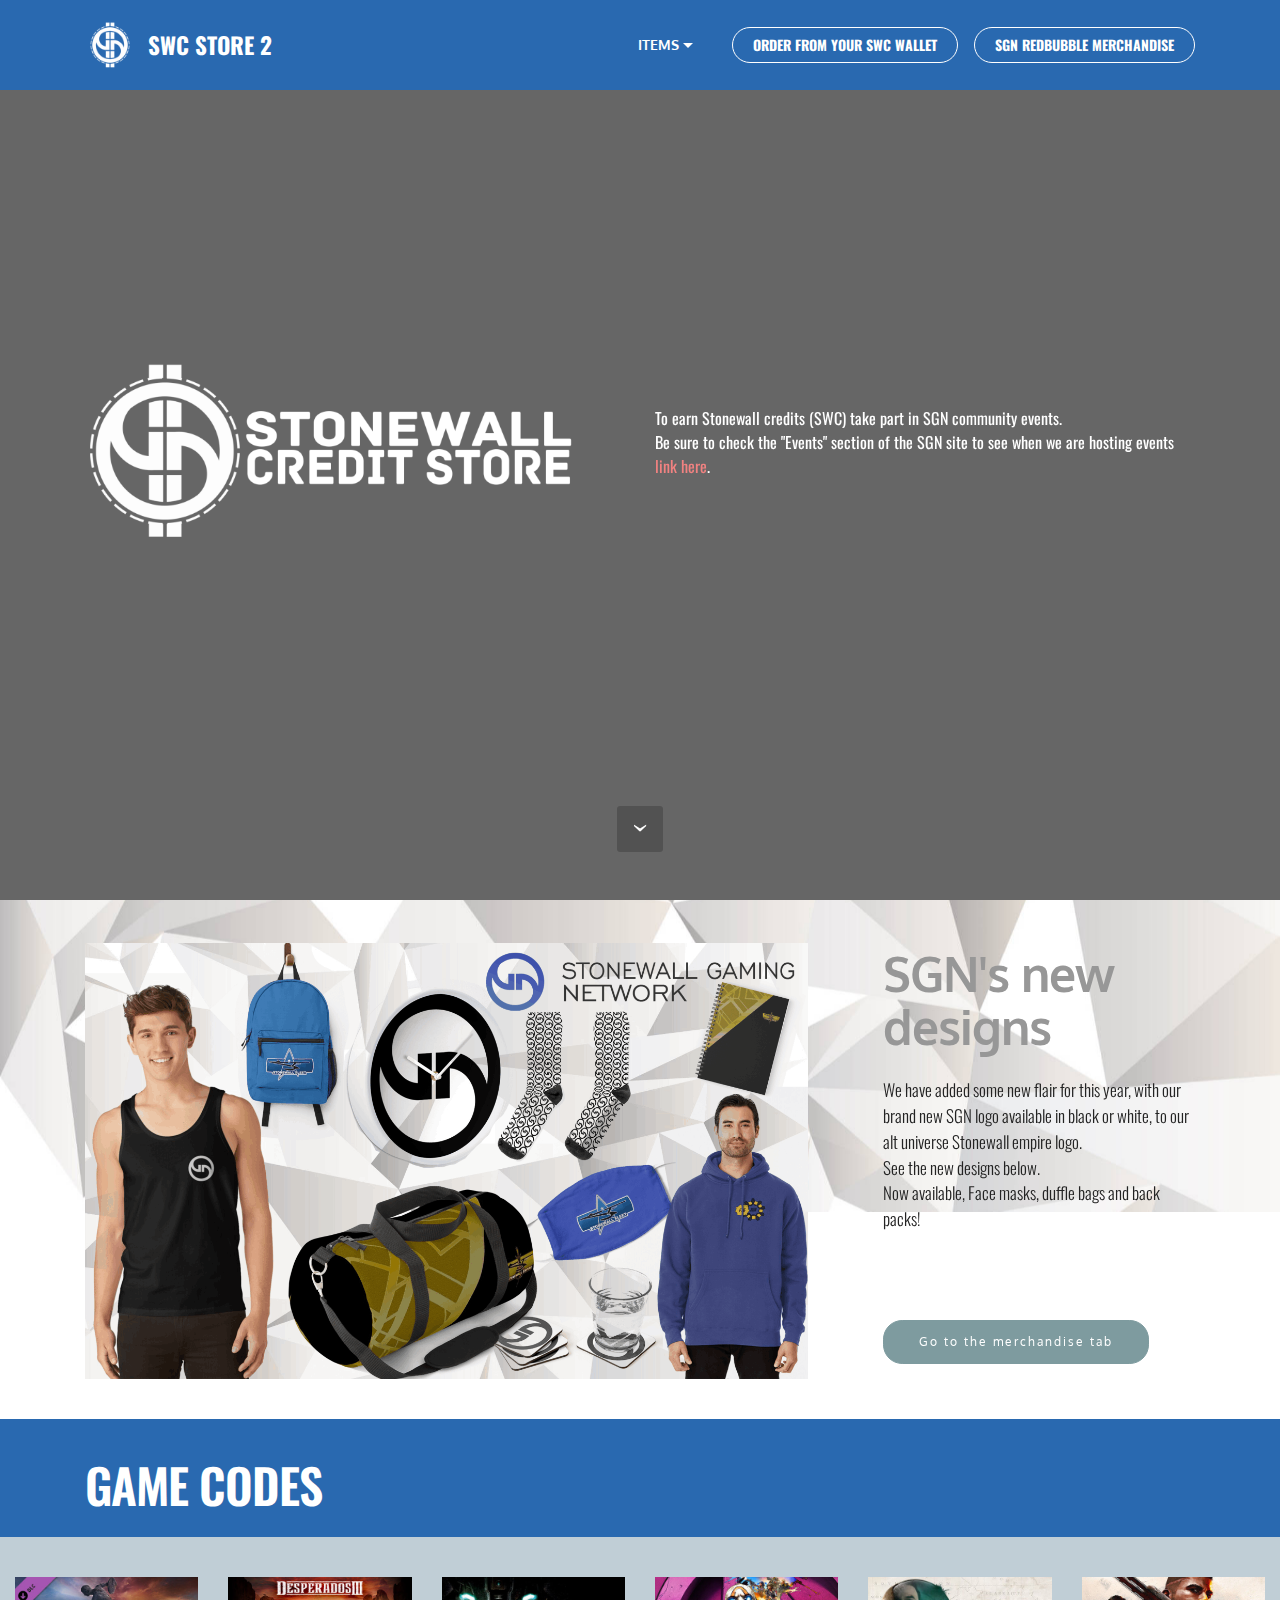
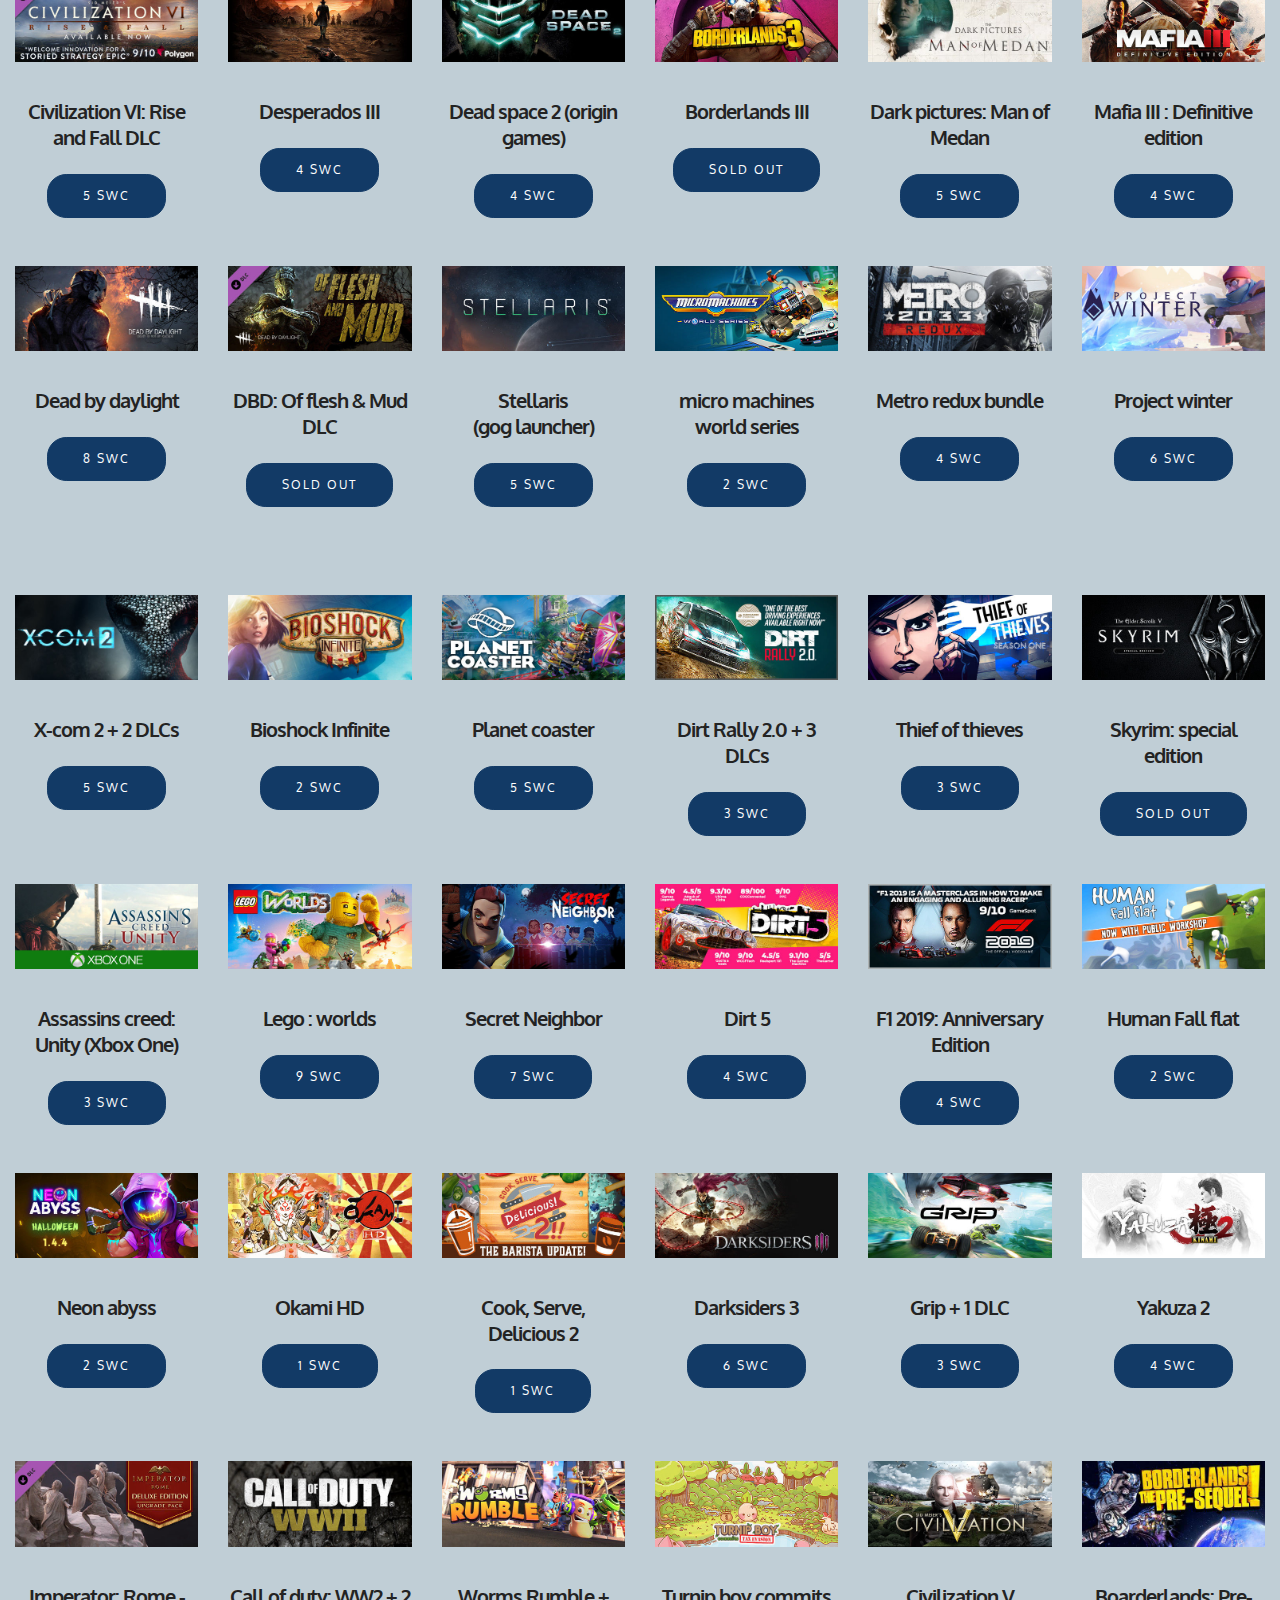
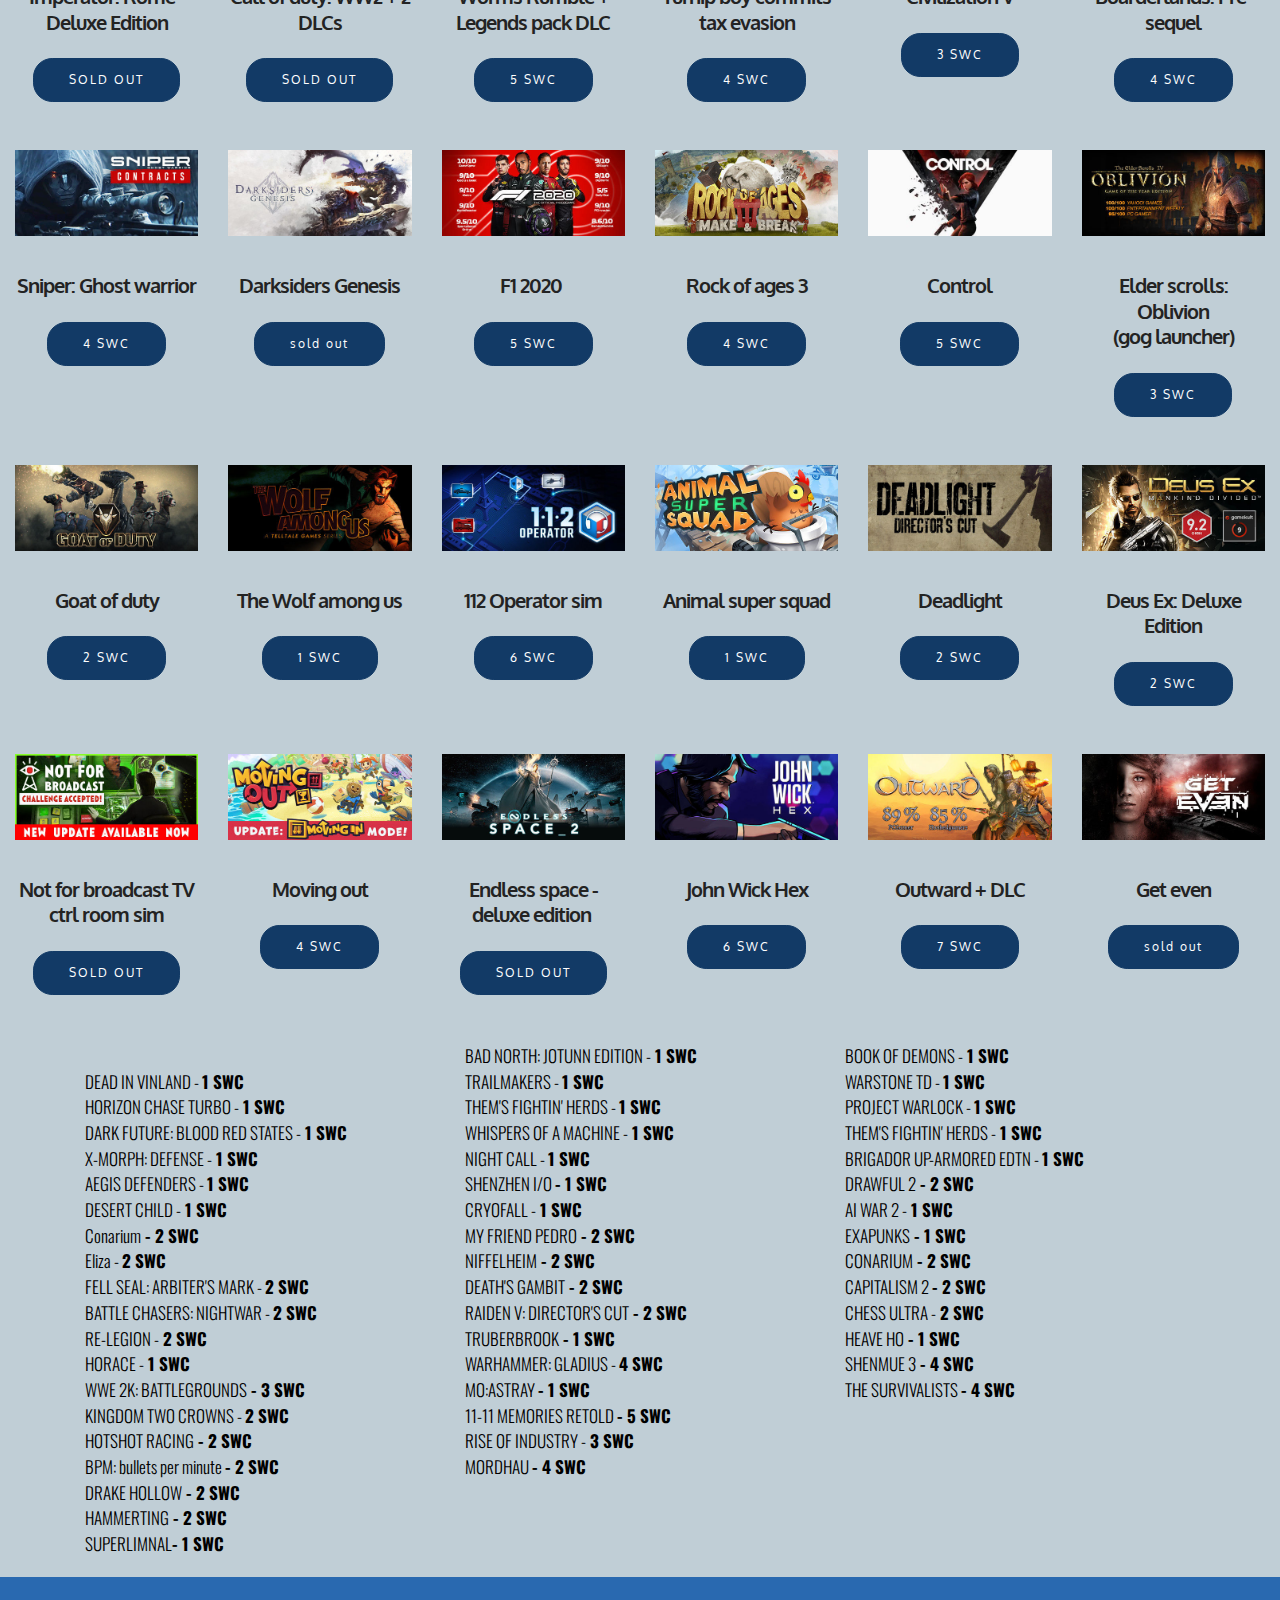
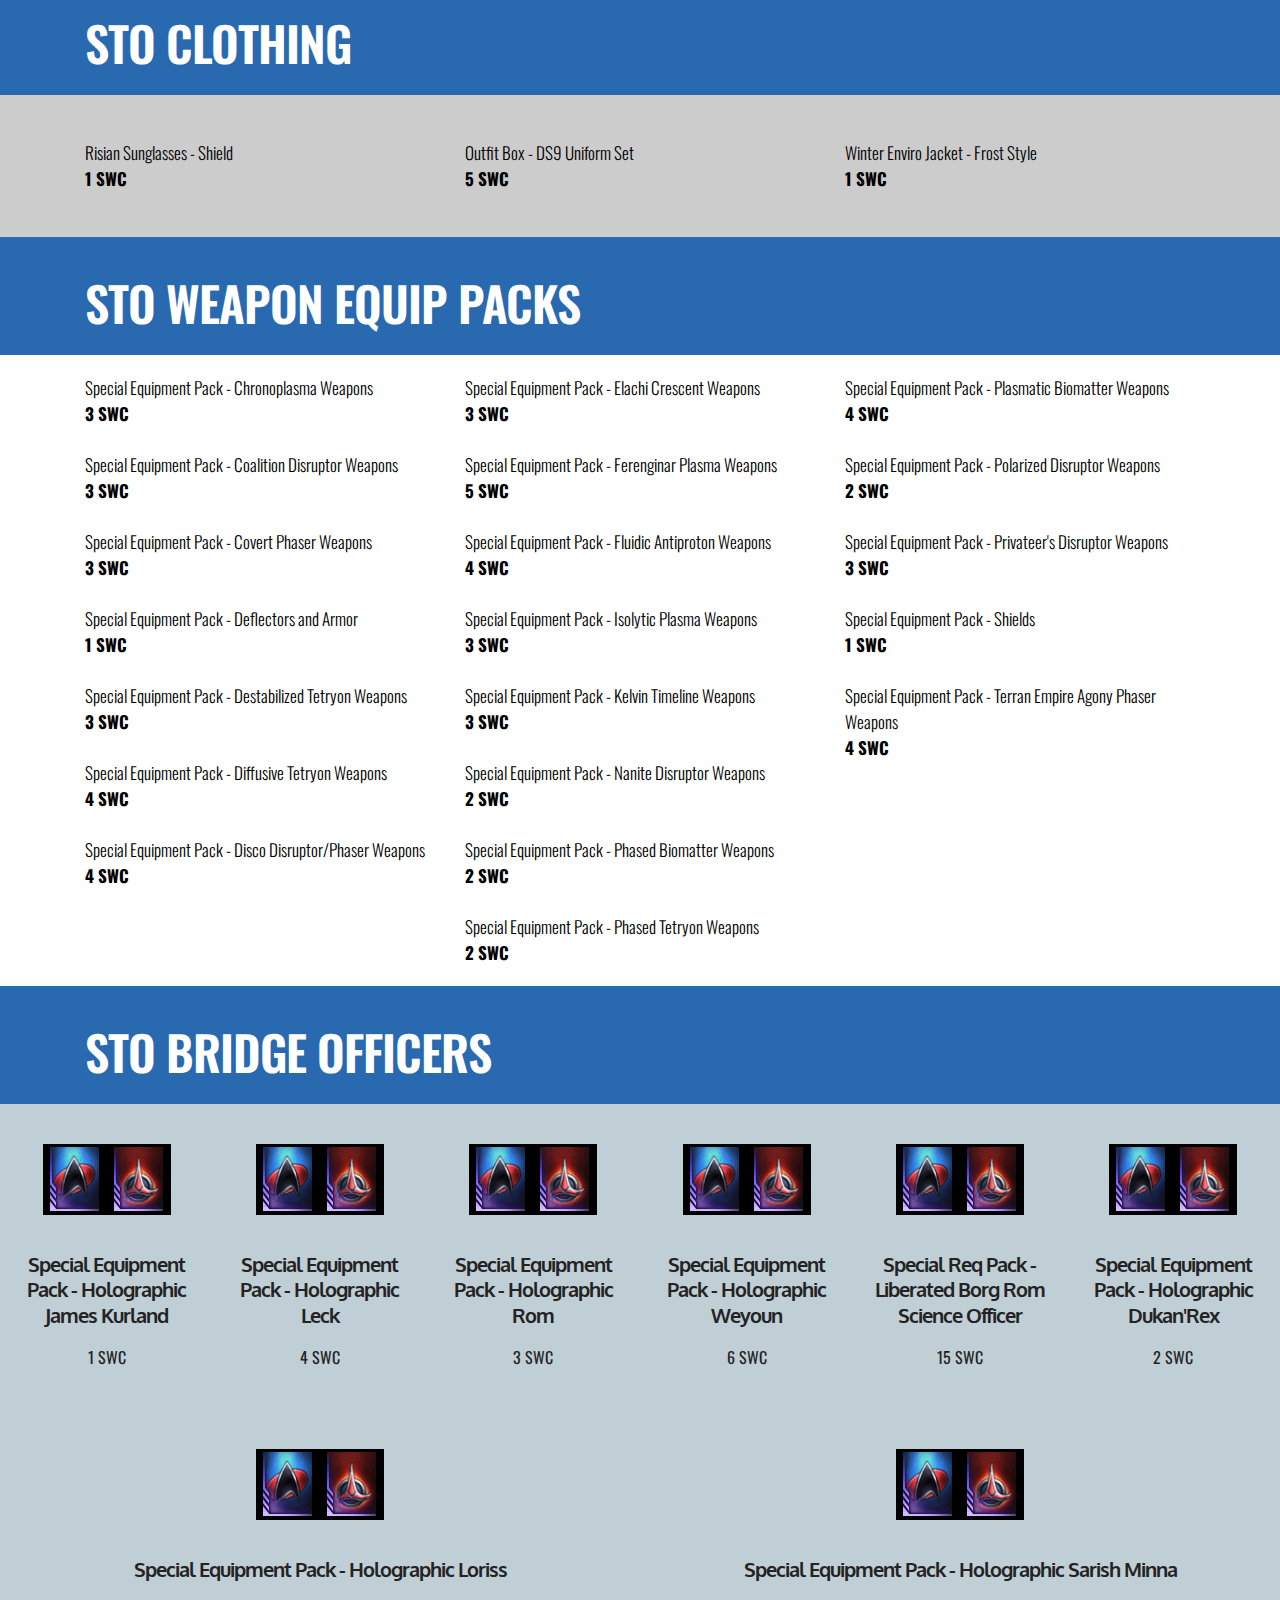
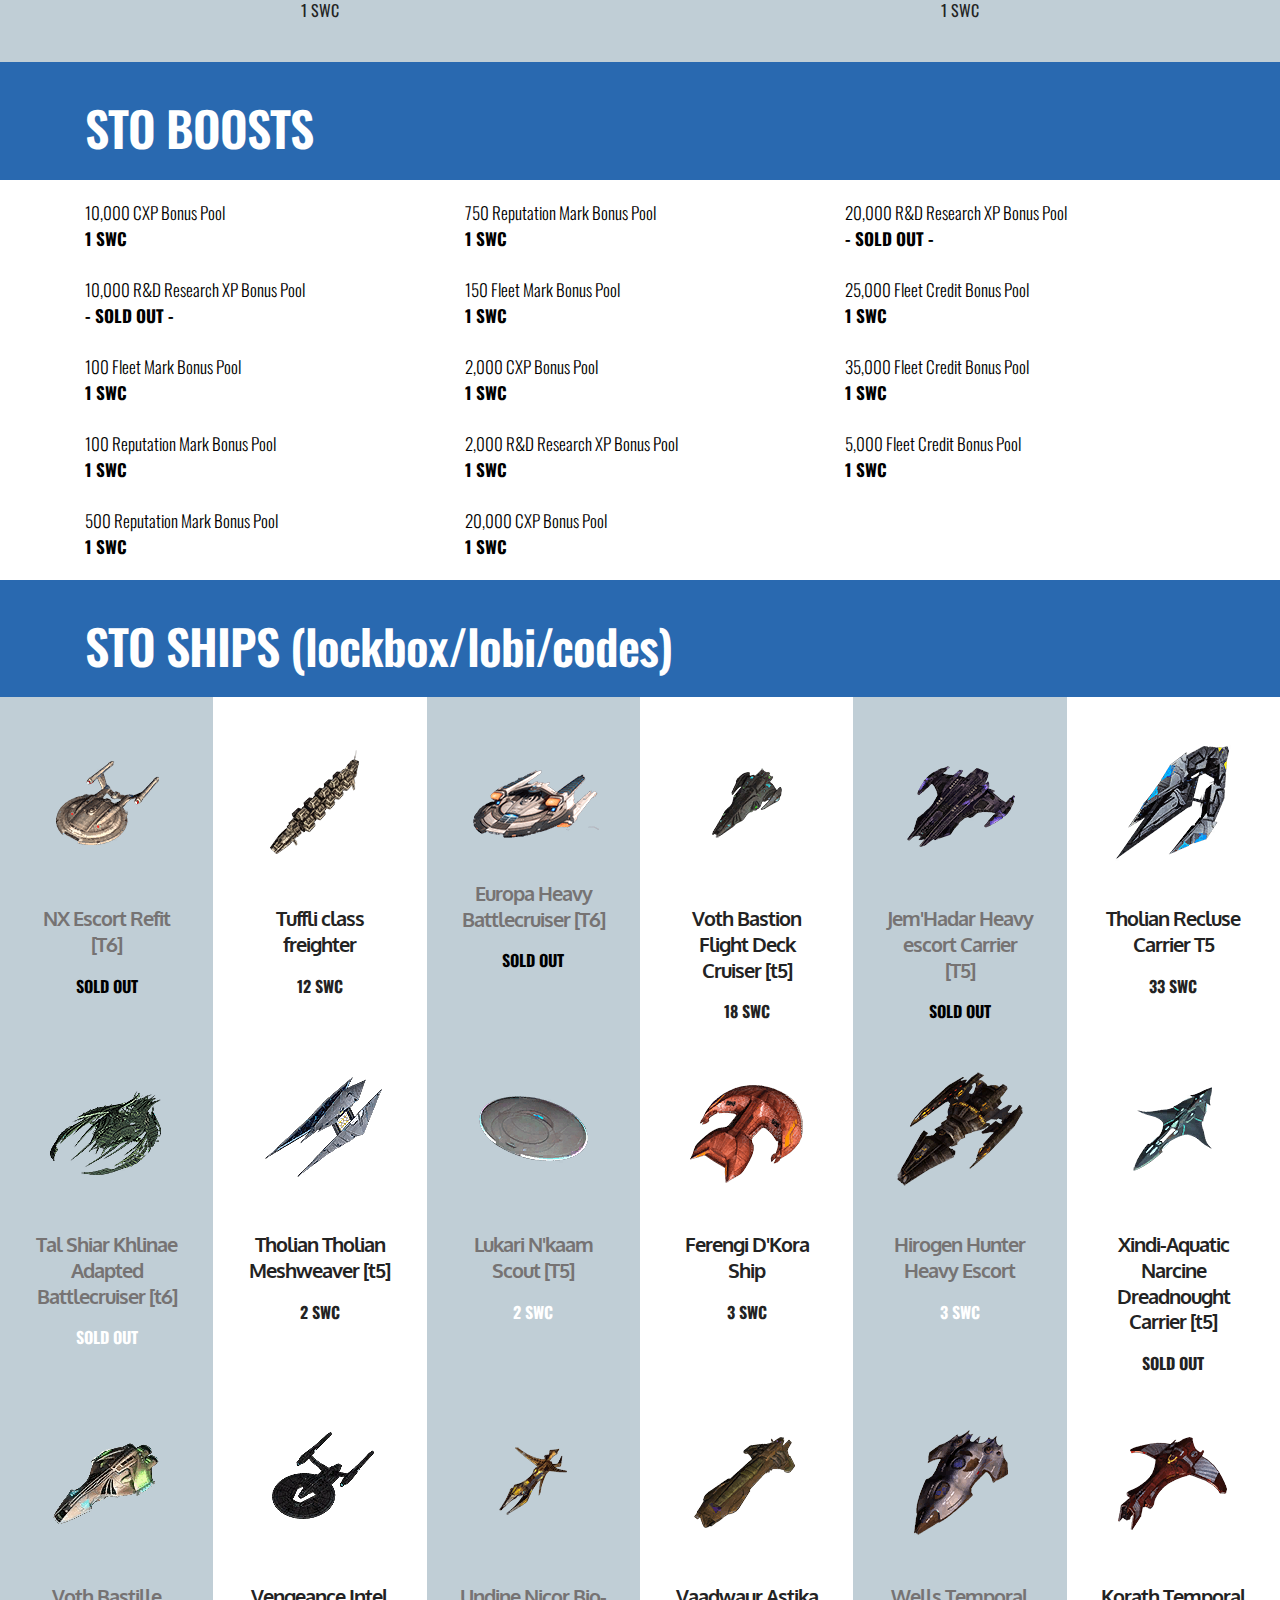
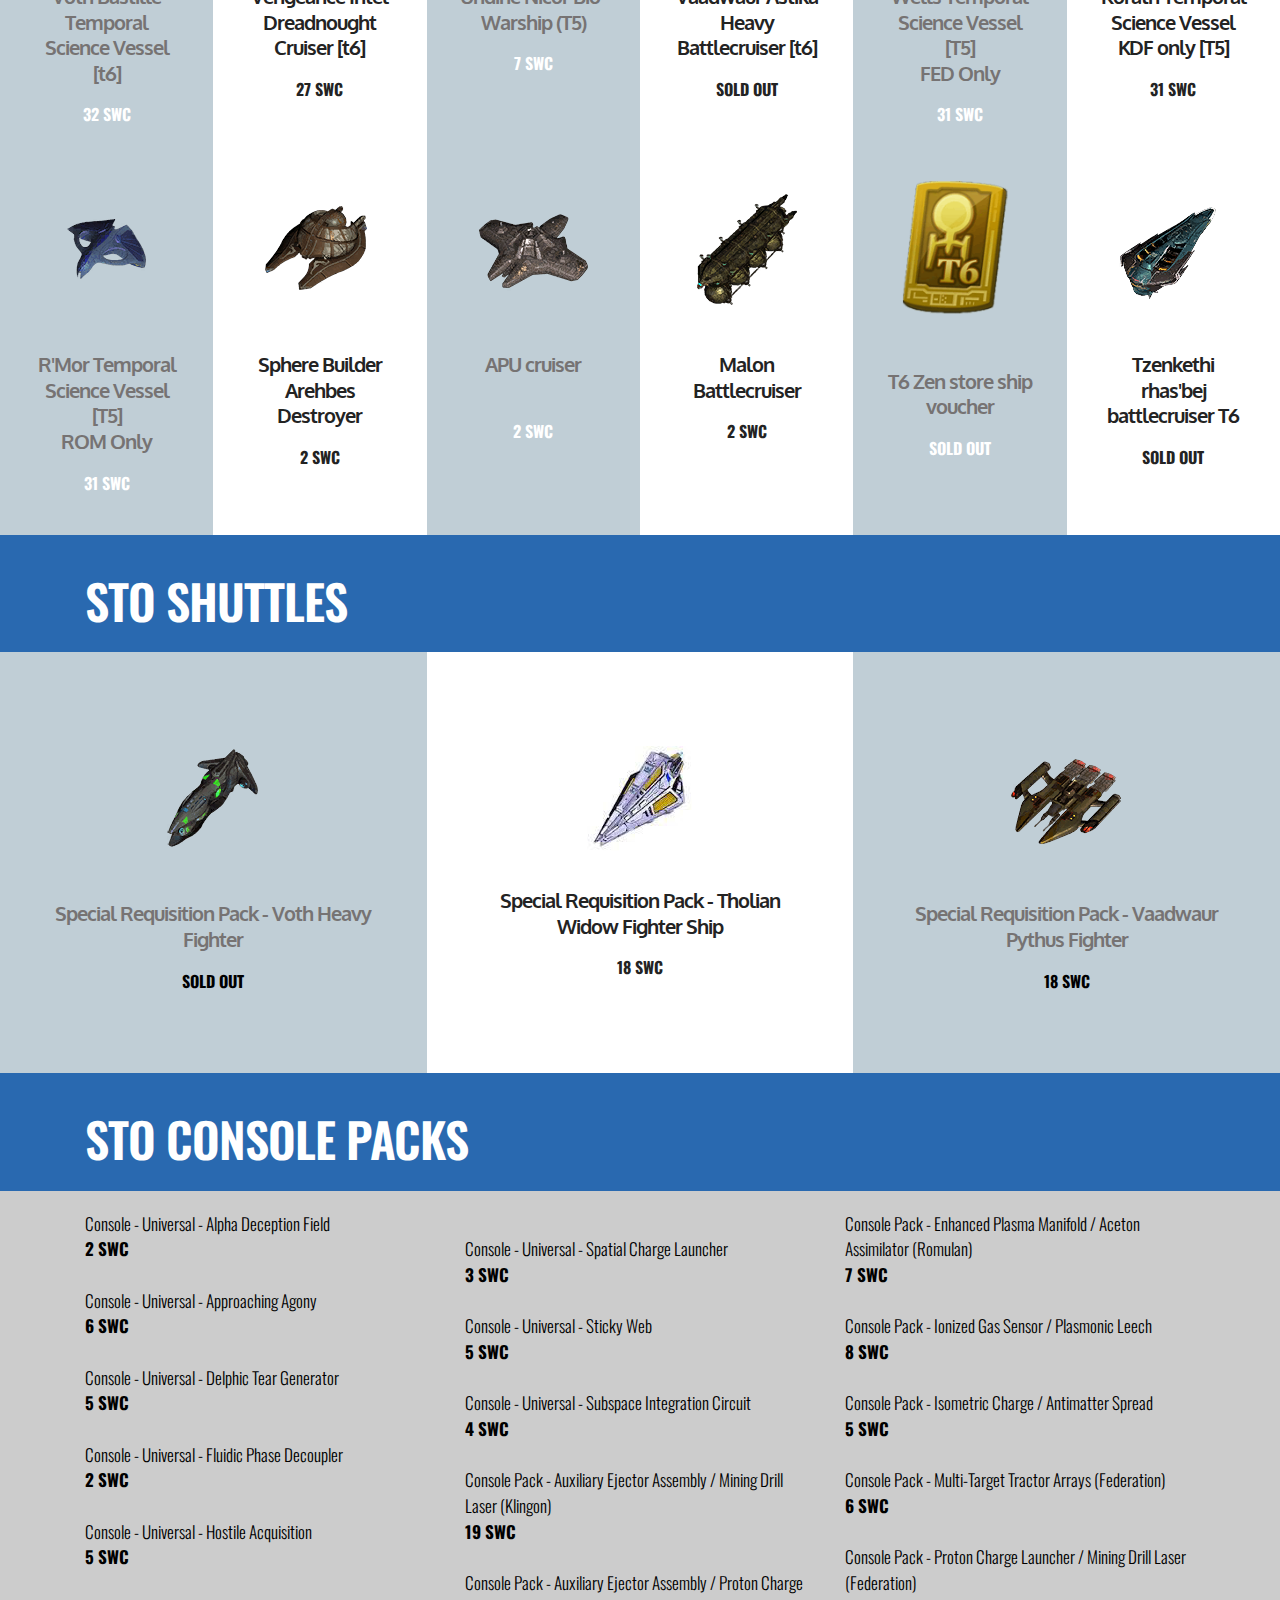
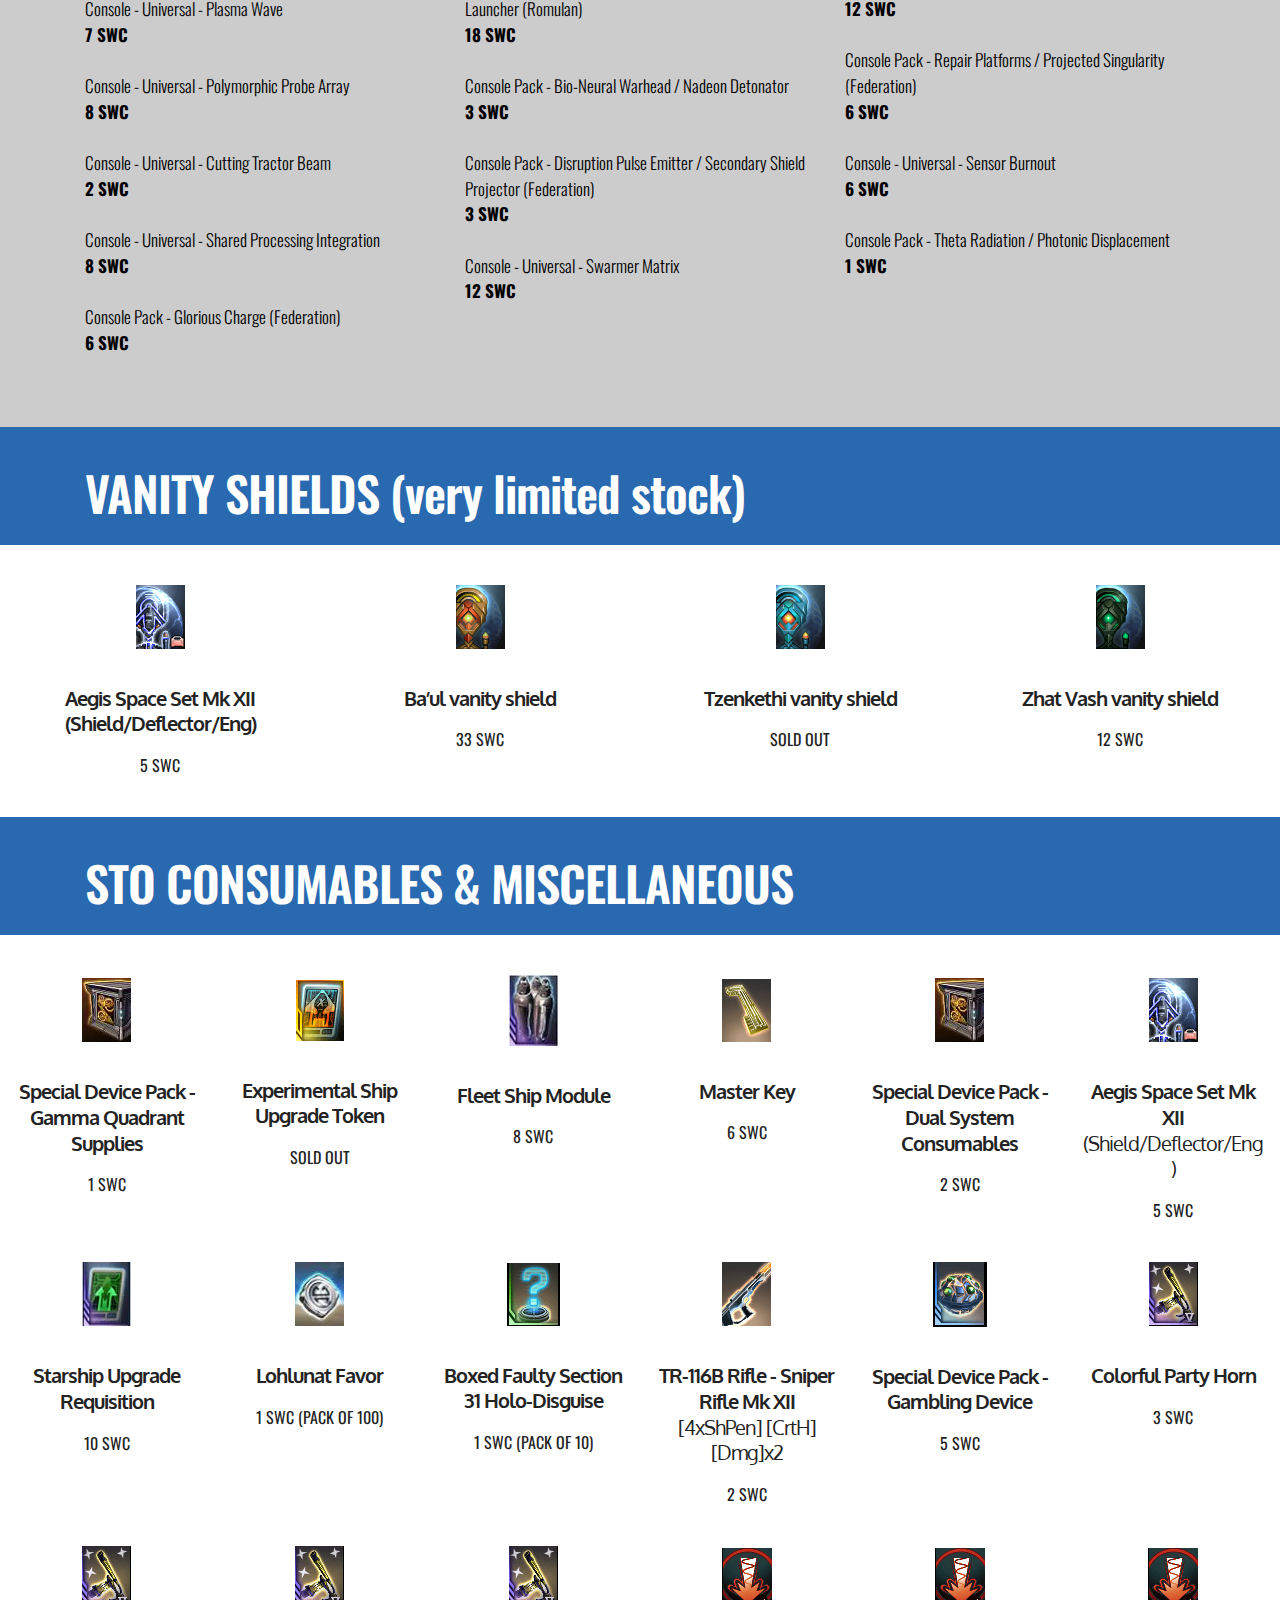
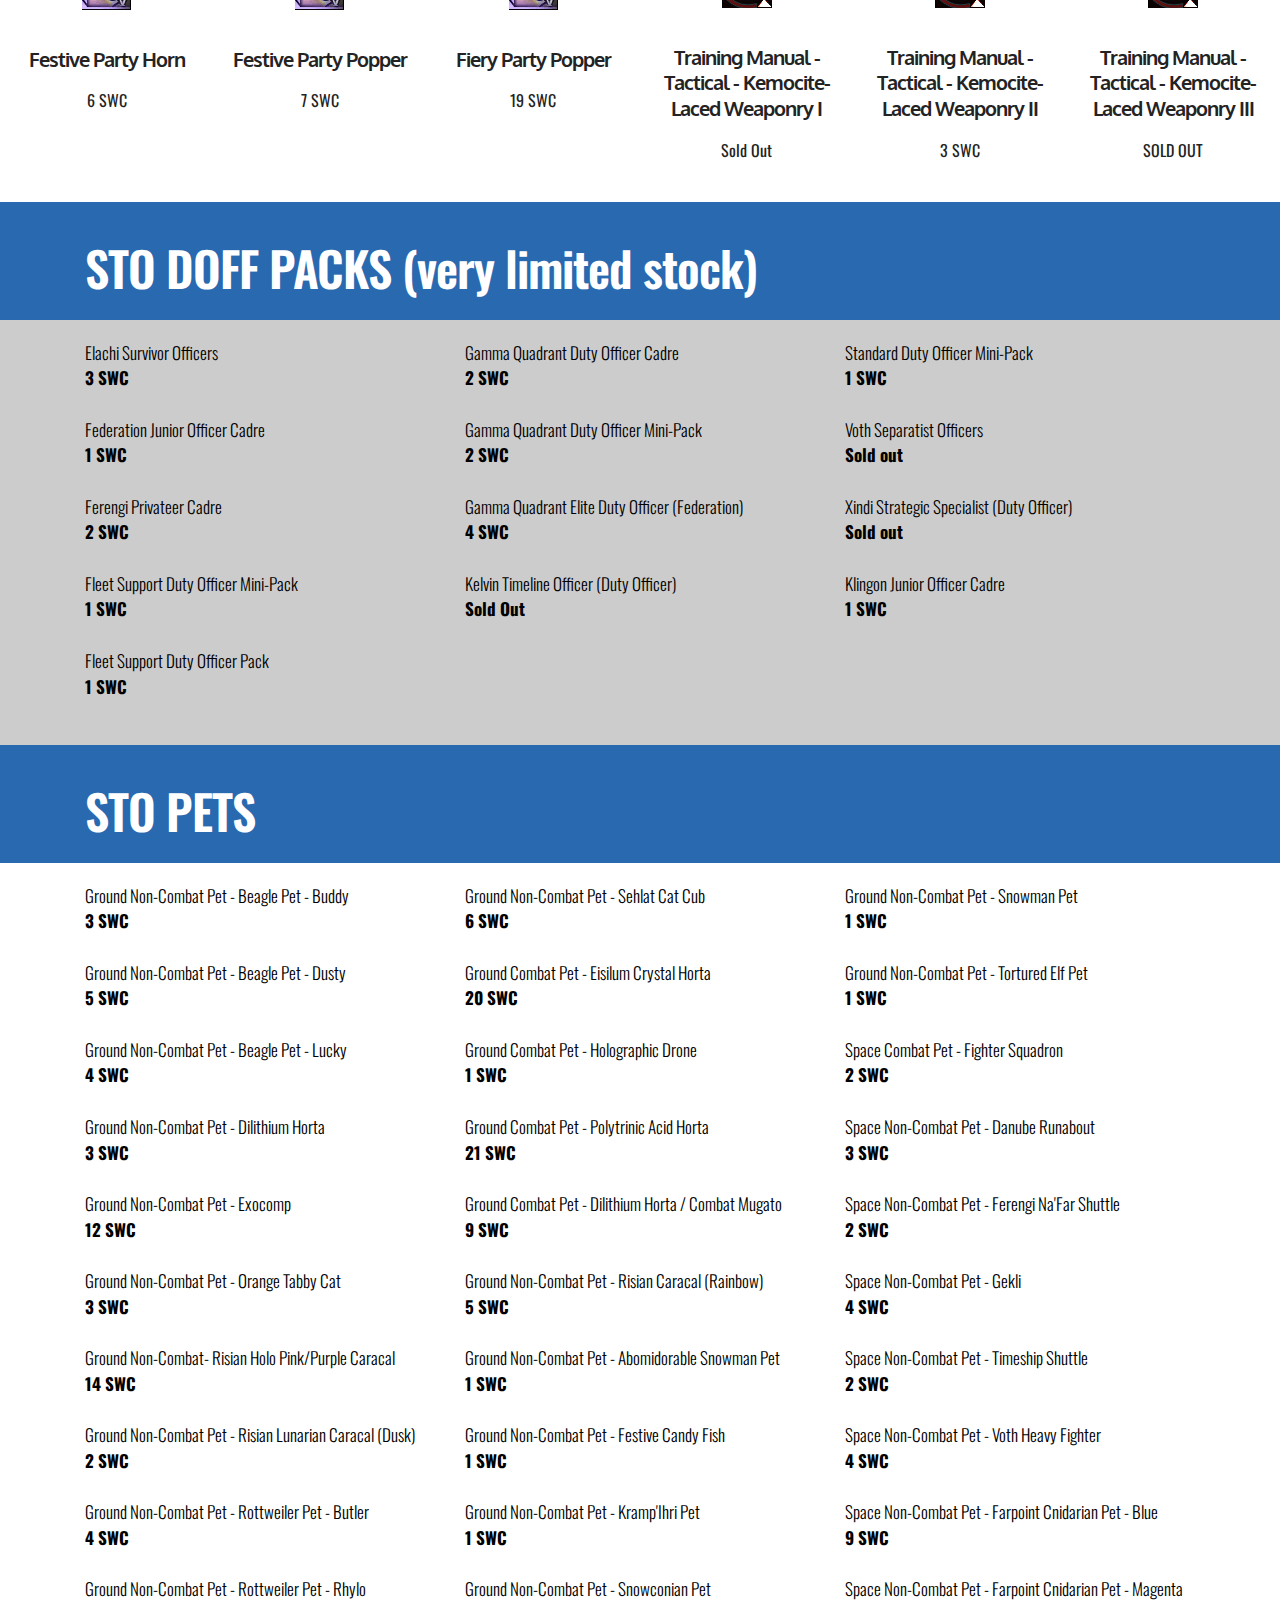
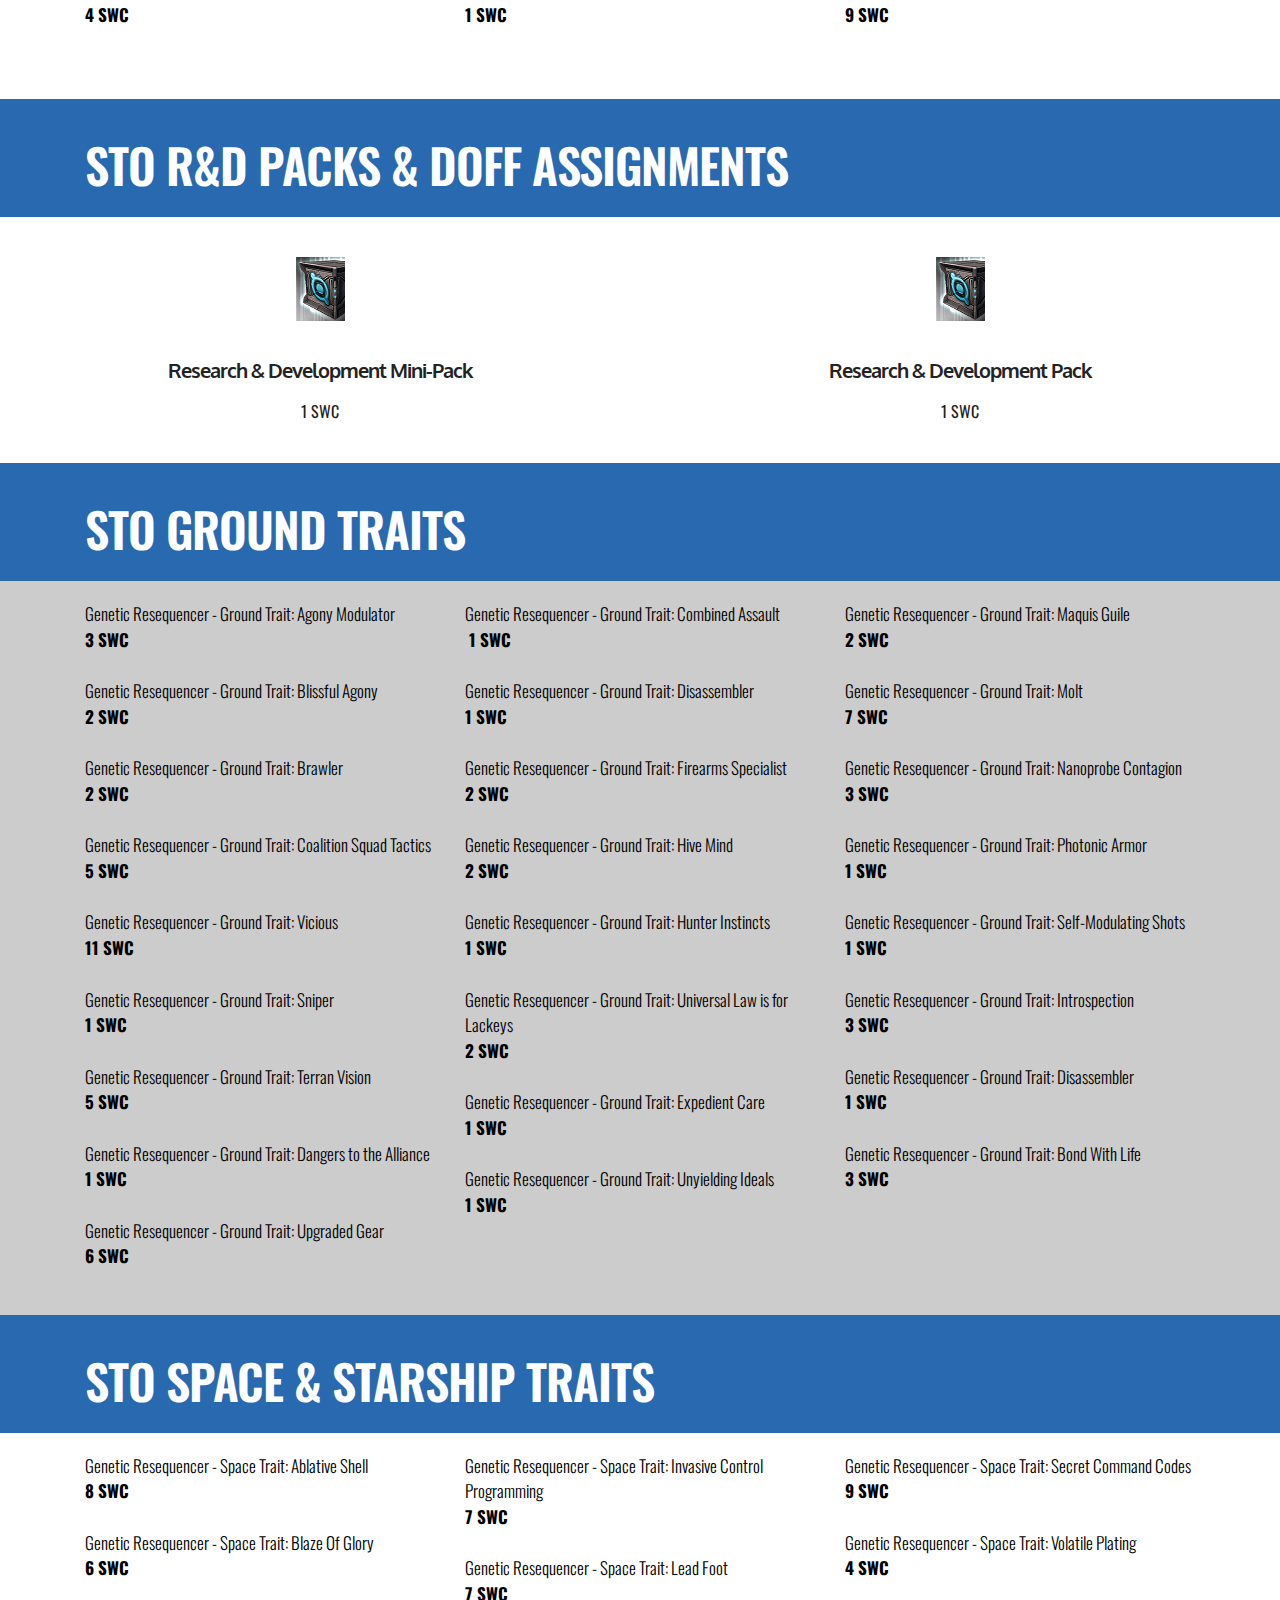
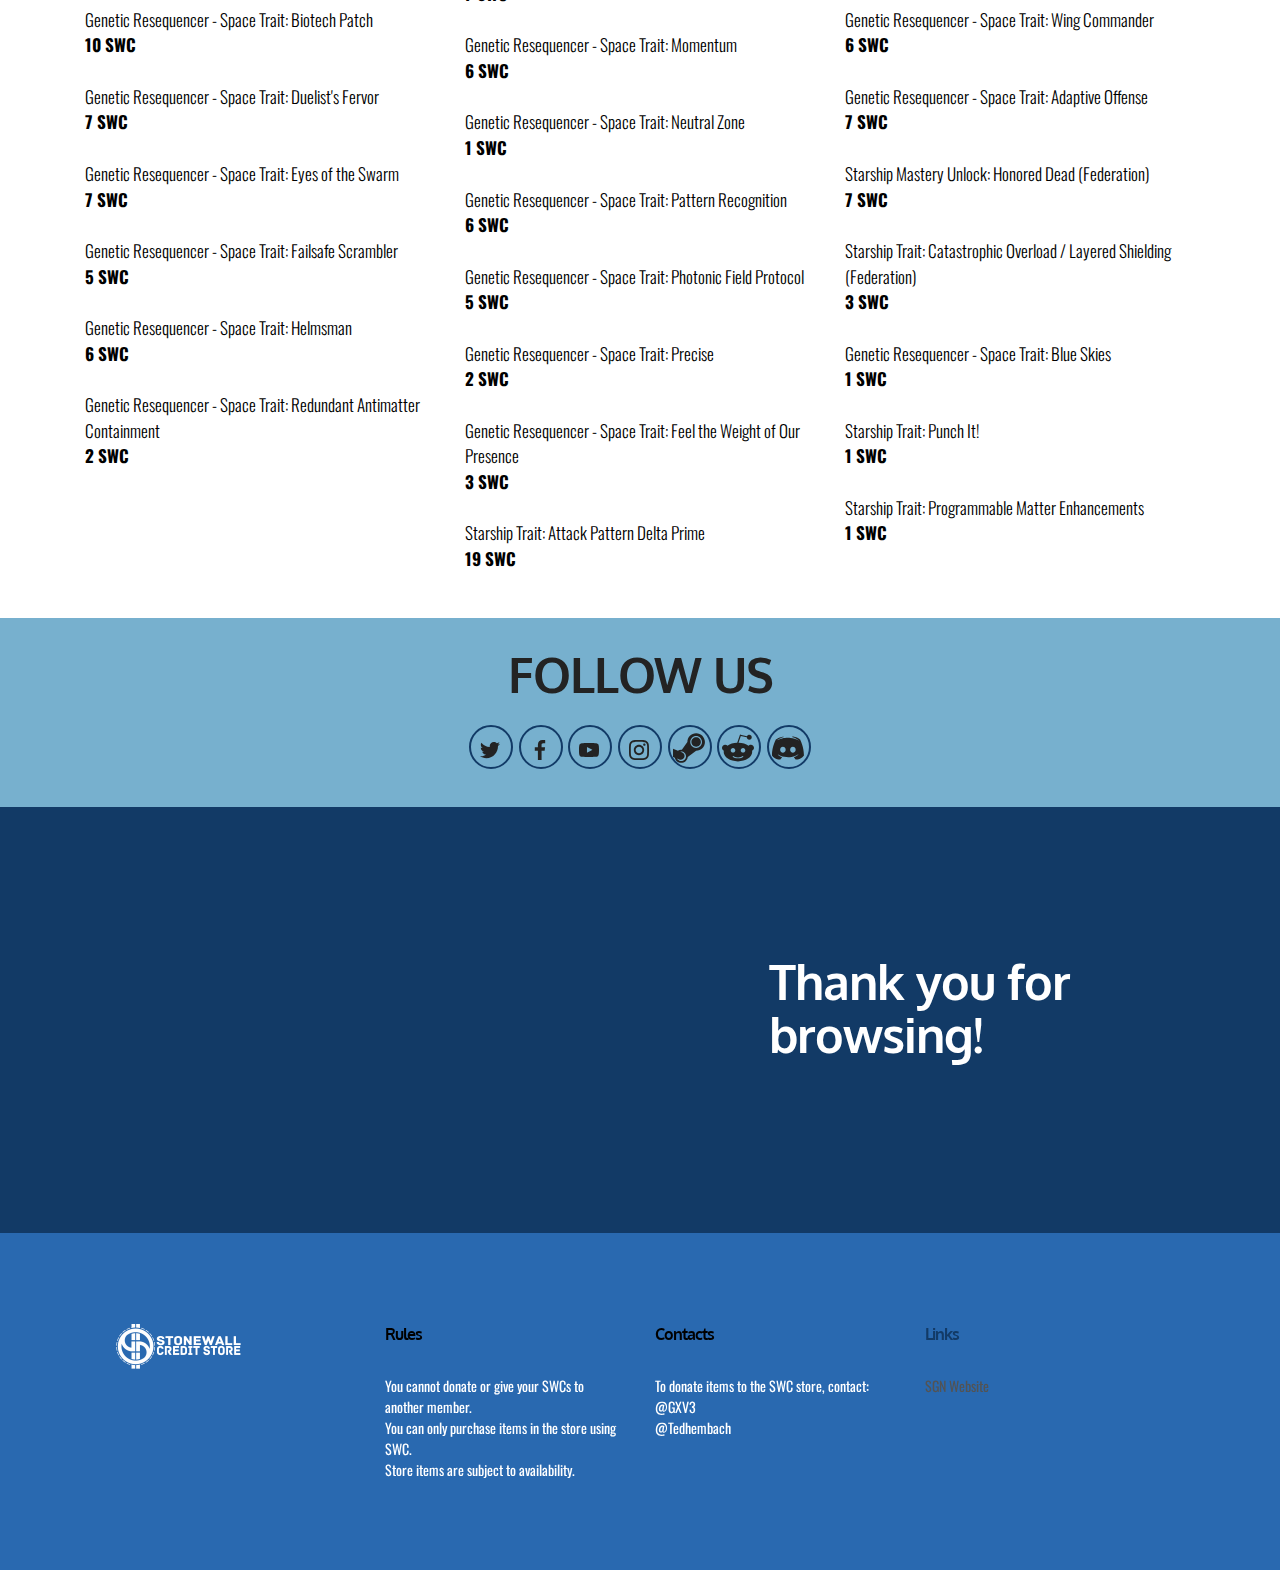
==== commit 597be192: "create github pages" ====
--- a/index.html
+++ b/index.html
@@ -45,7 +45,7 @@
 
                     <div class="navbar-brand">
                         <a href="https://mobirise.com" class="navbar-logo"><img src="assets/images/shn-logo-swc-money-128x128.png" alt="Mobirise"></a>
-                        <a class="navbar-caption" href="index.html">SWC STORE</a>
+                        <a class="navbar-caption" href="index.html">SWC STORE 2</a>
                     </div>
 
                 </div>
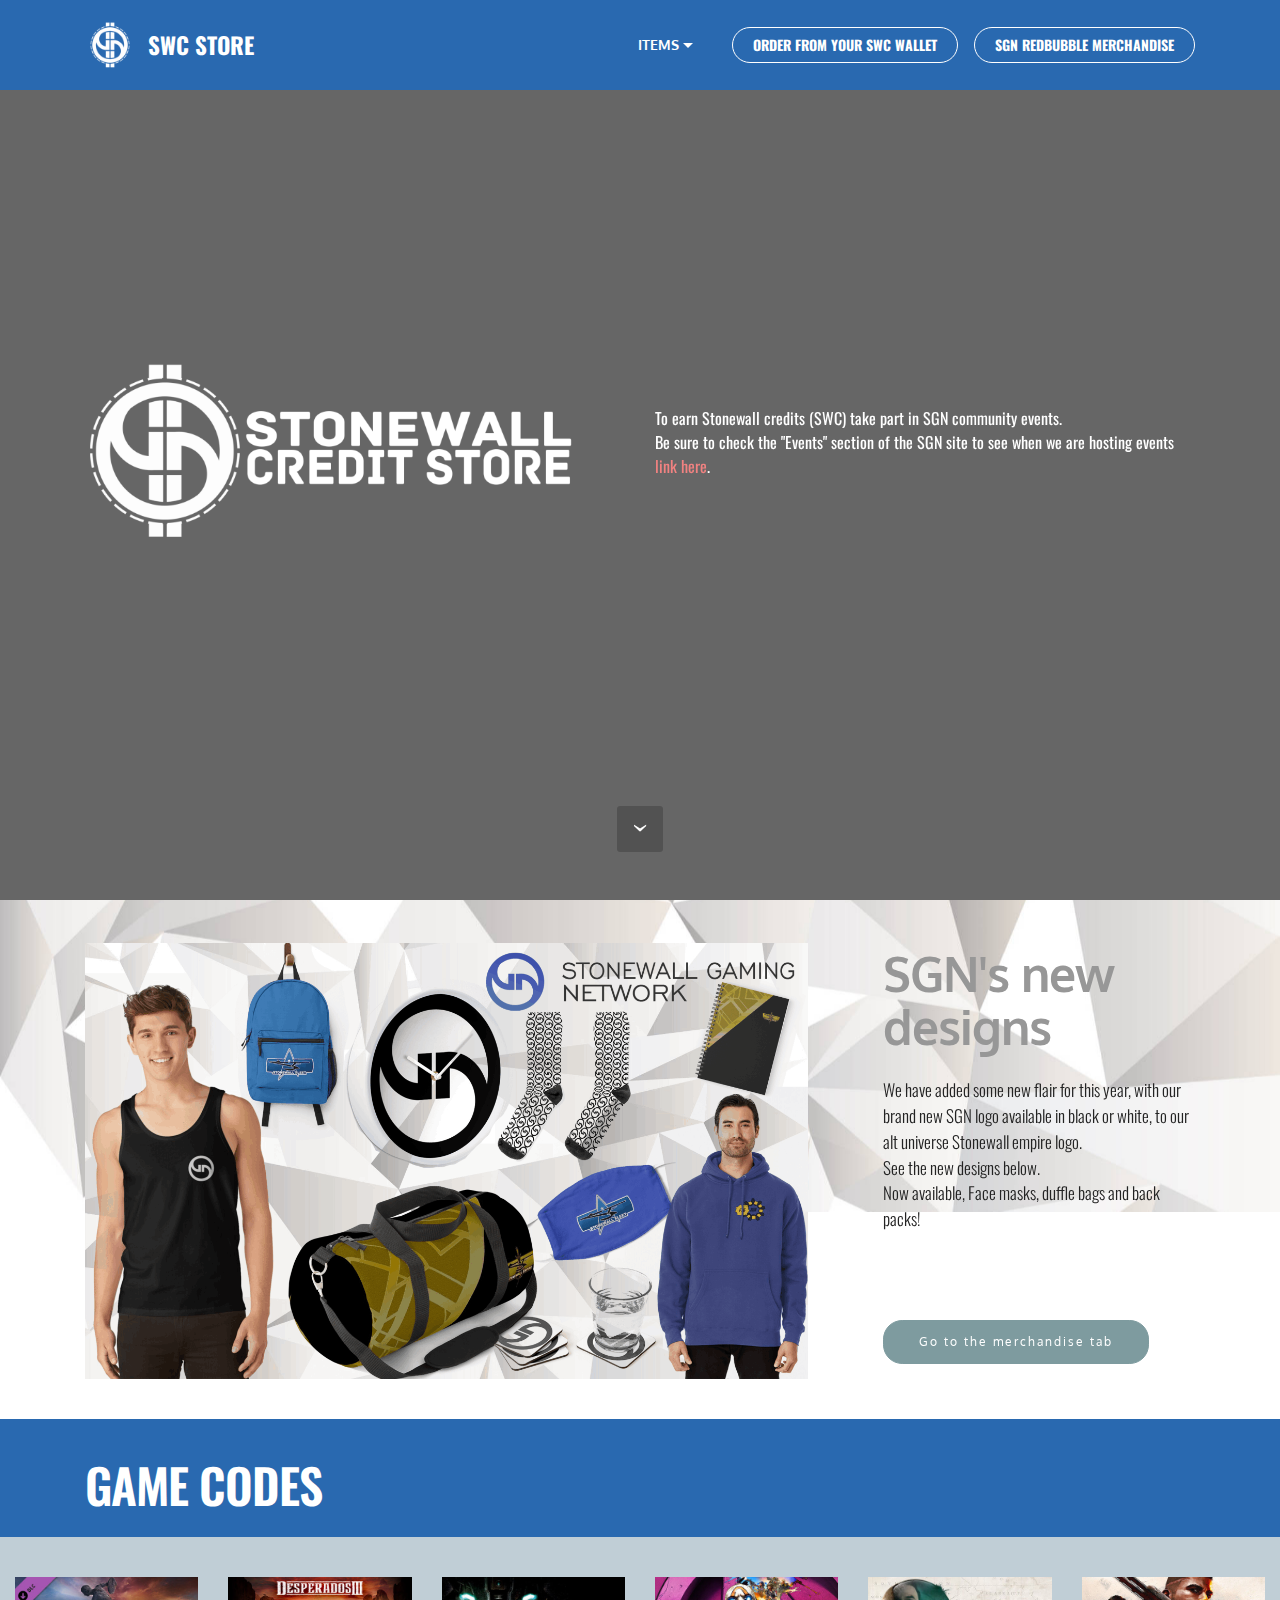
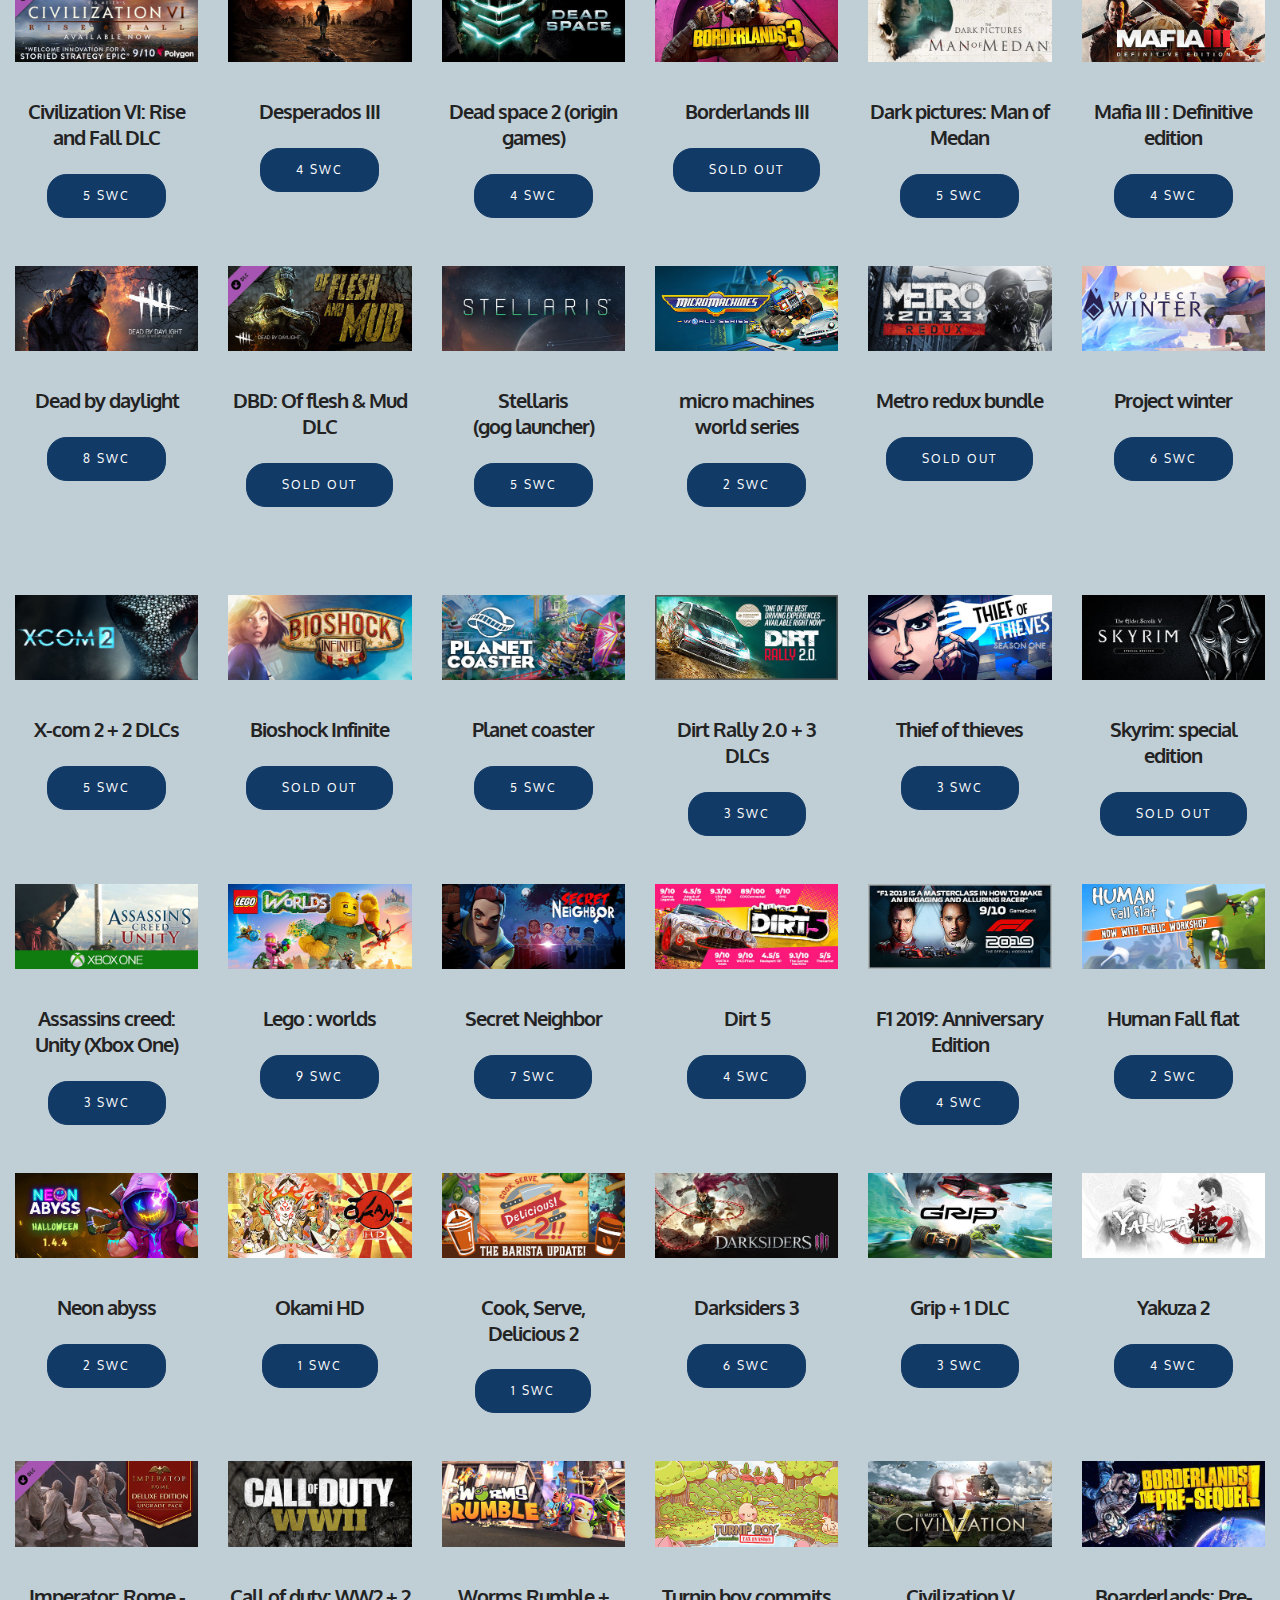
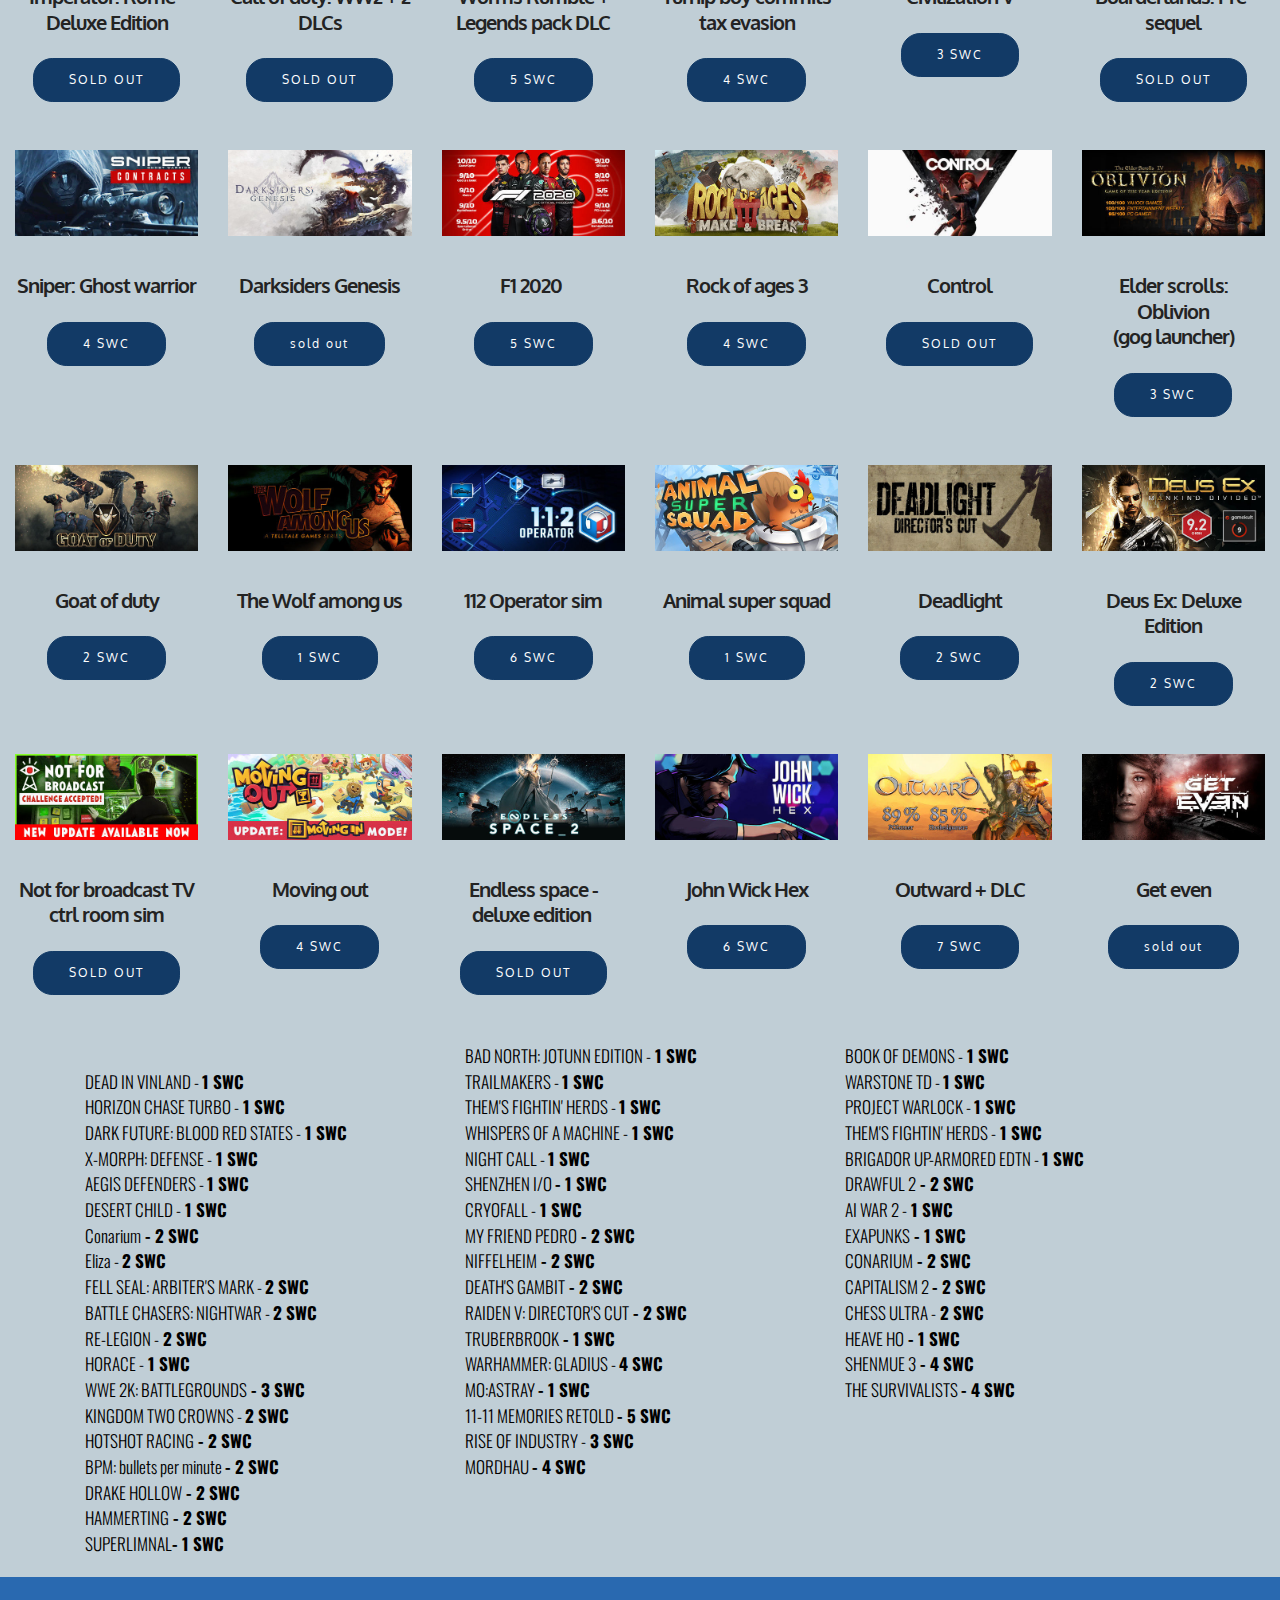
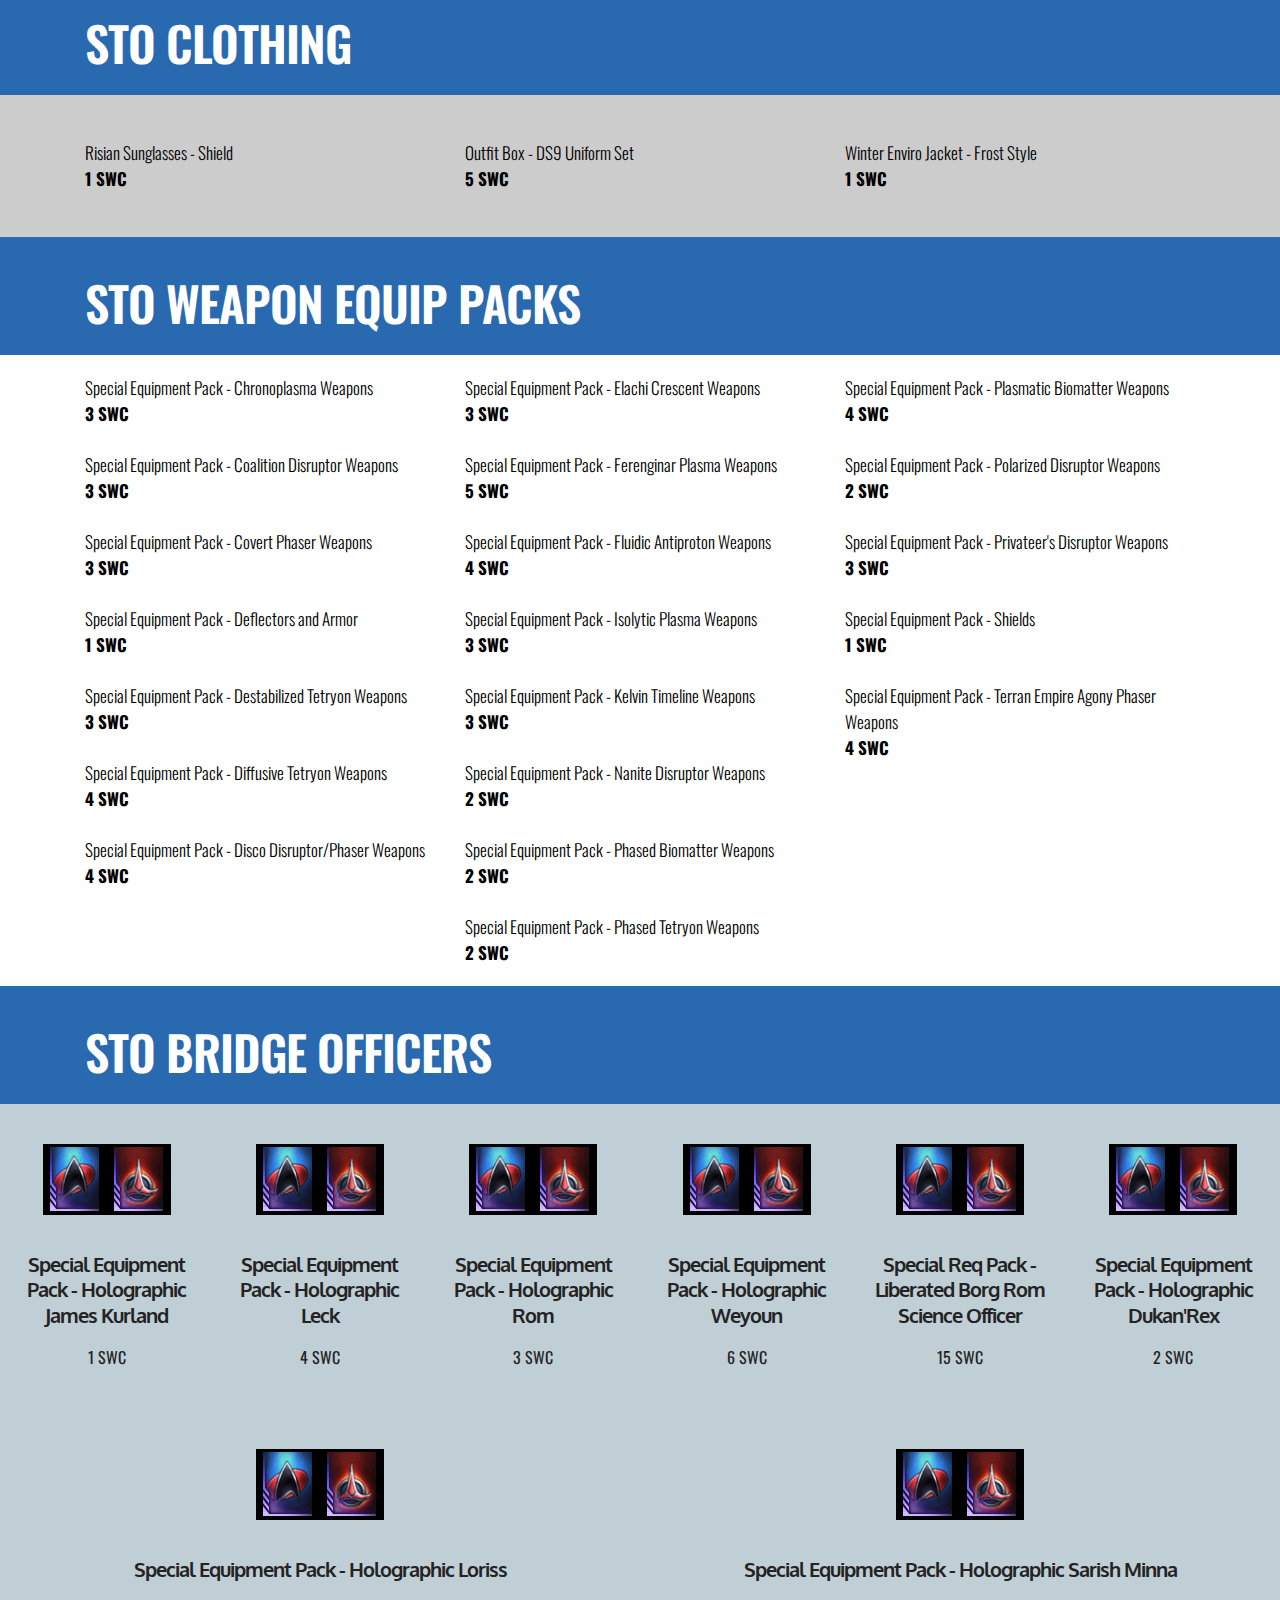
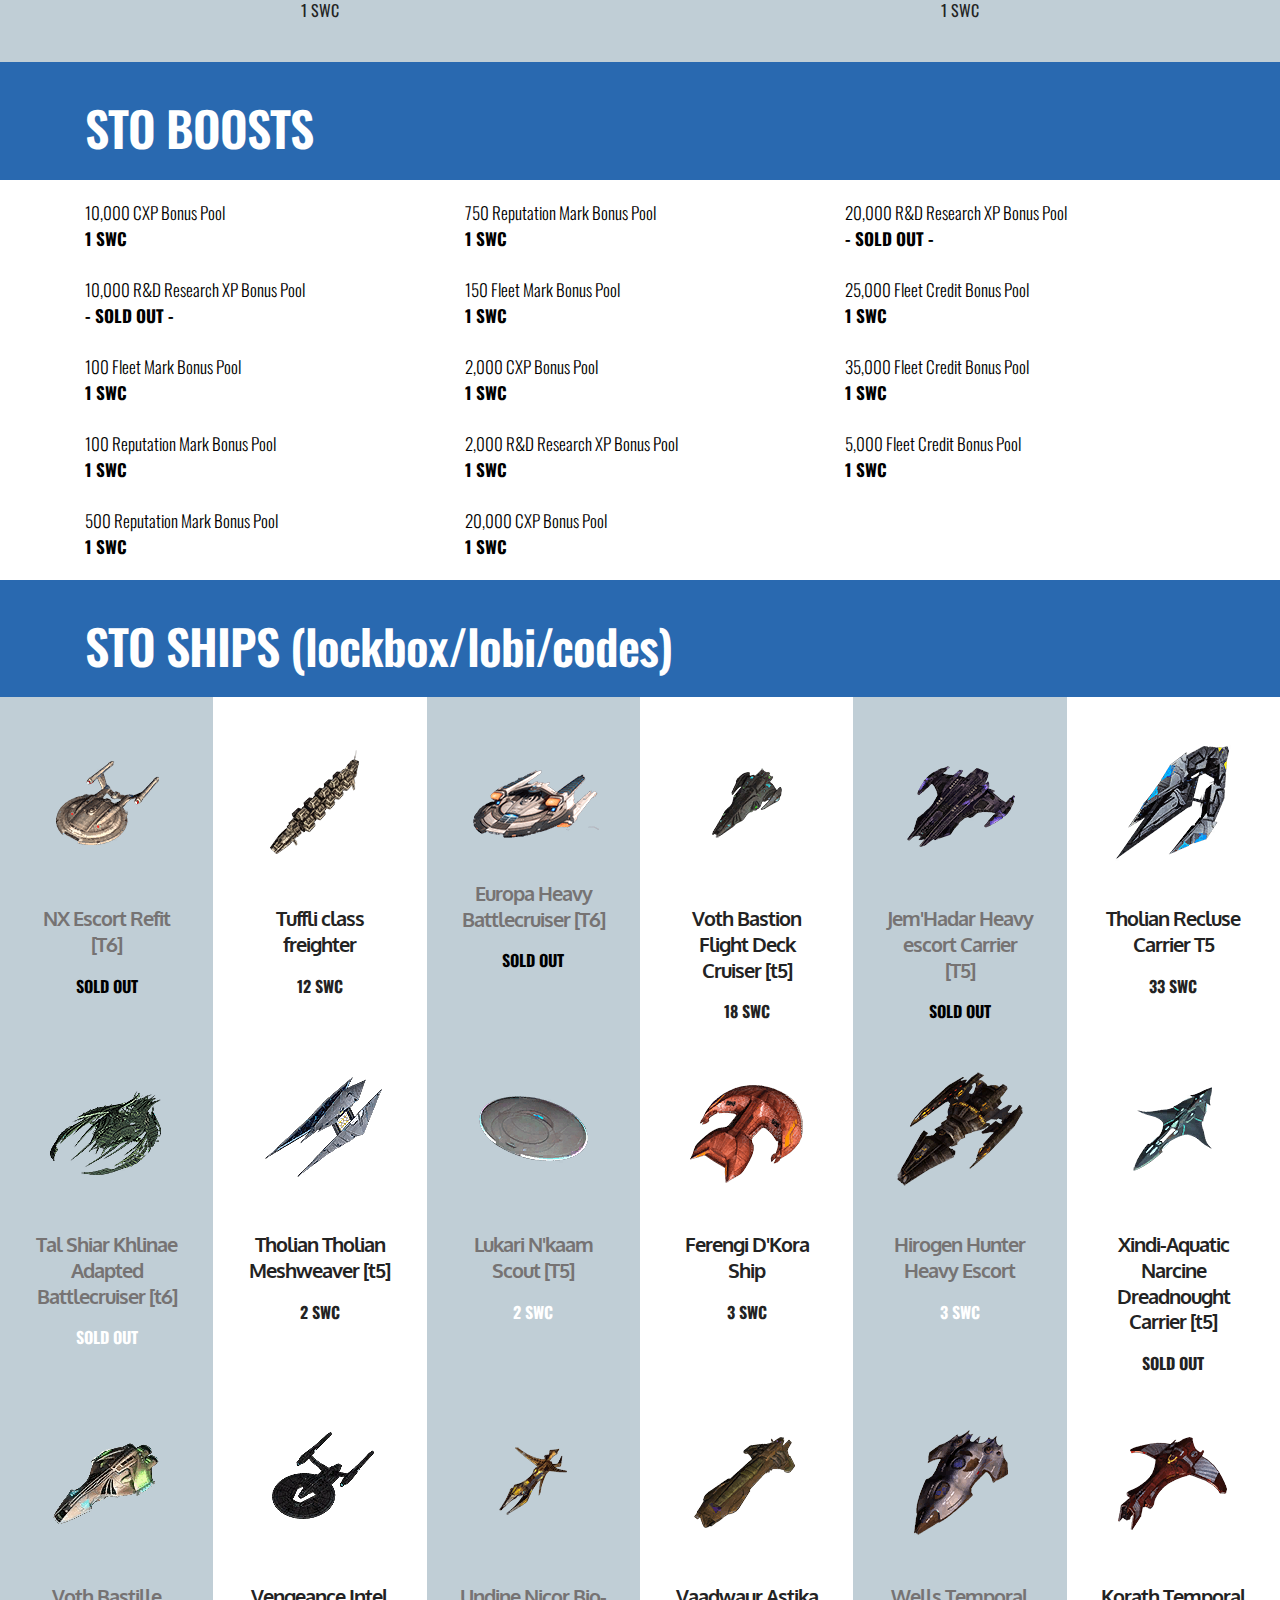
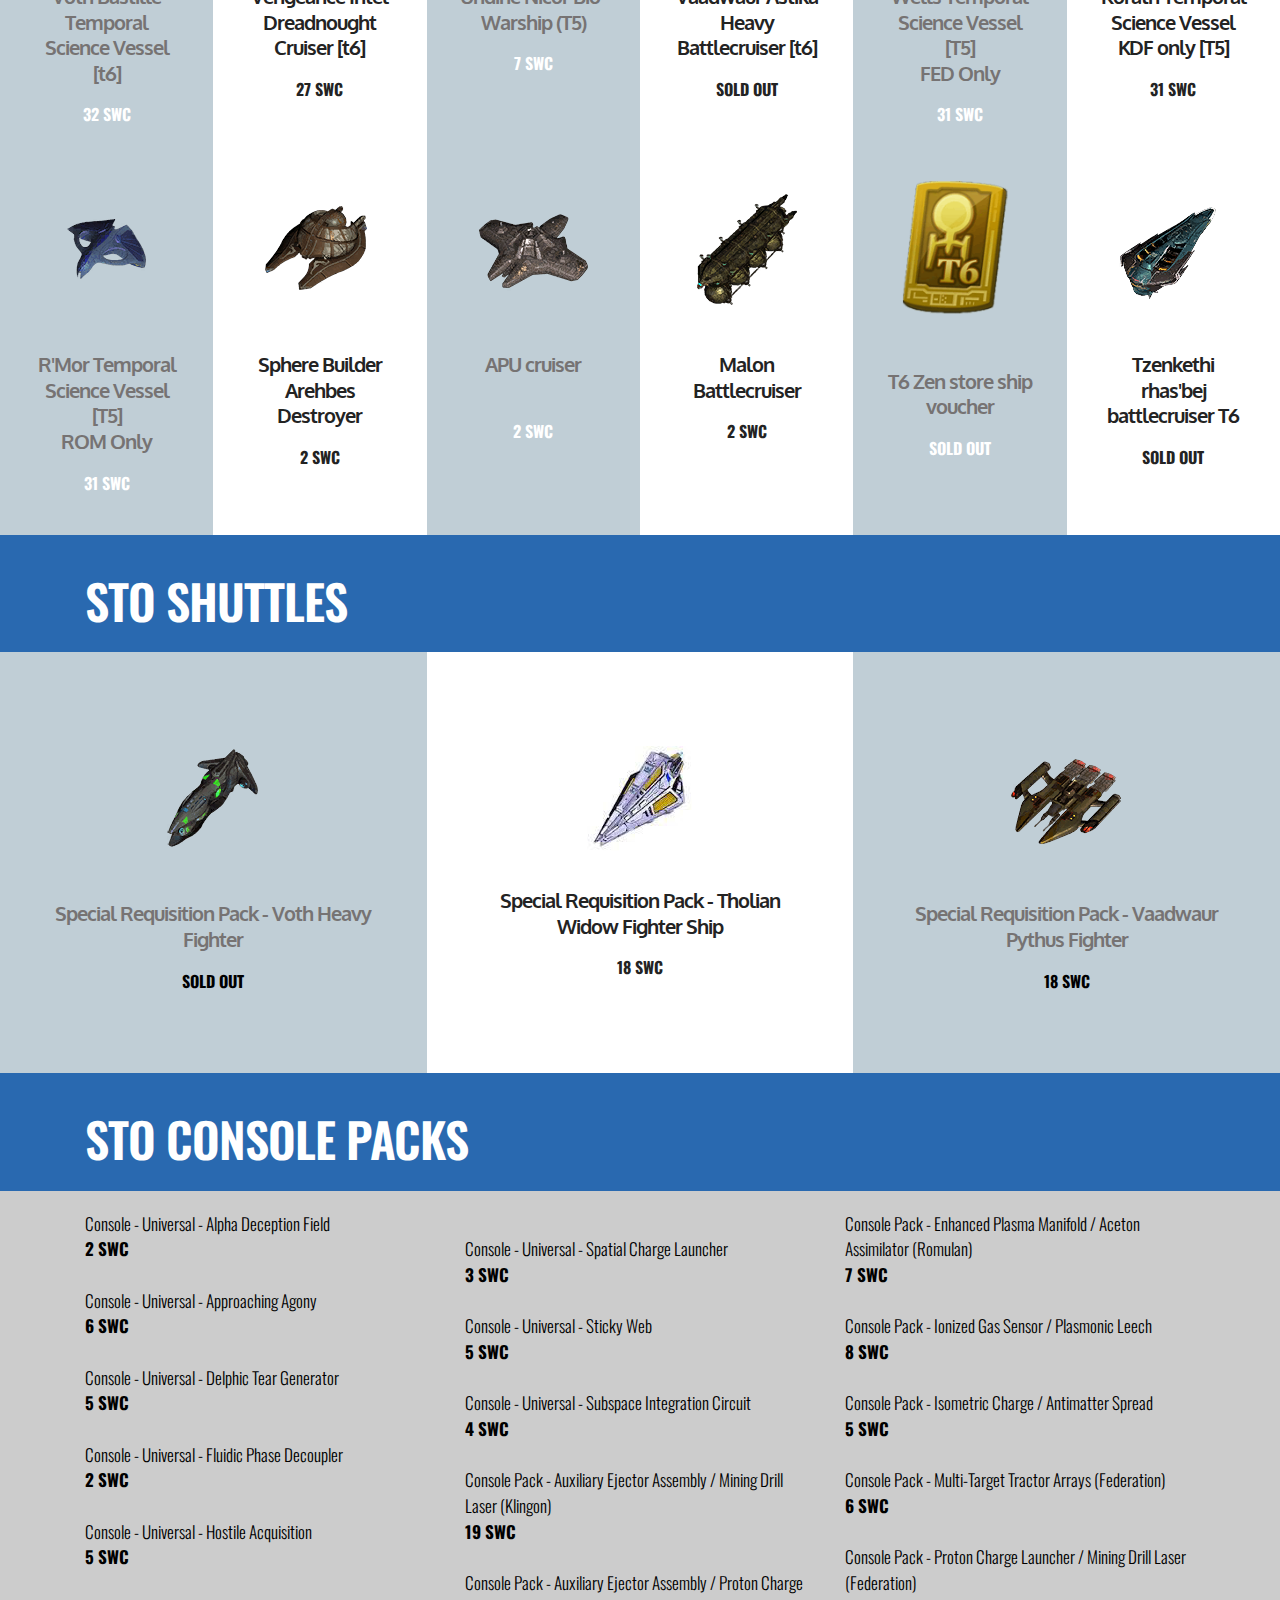
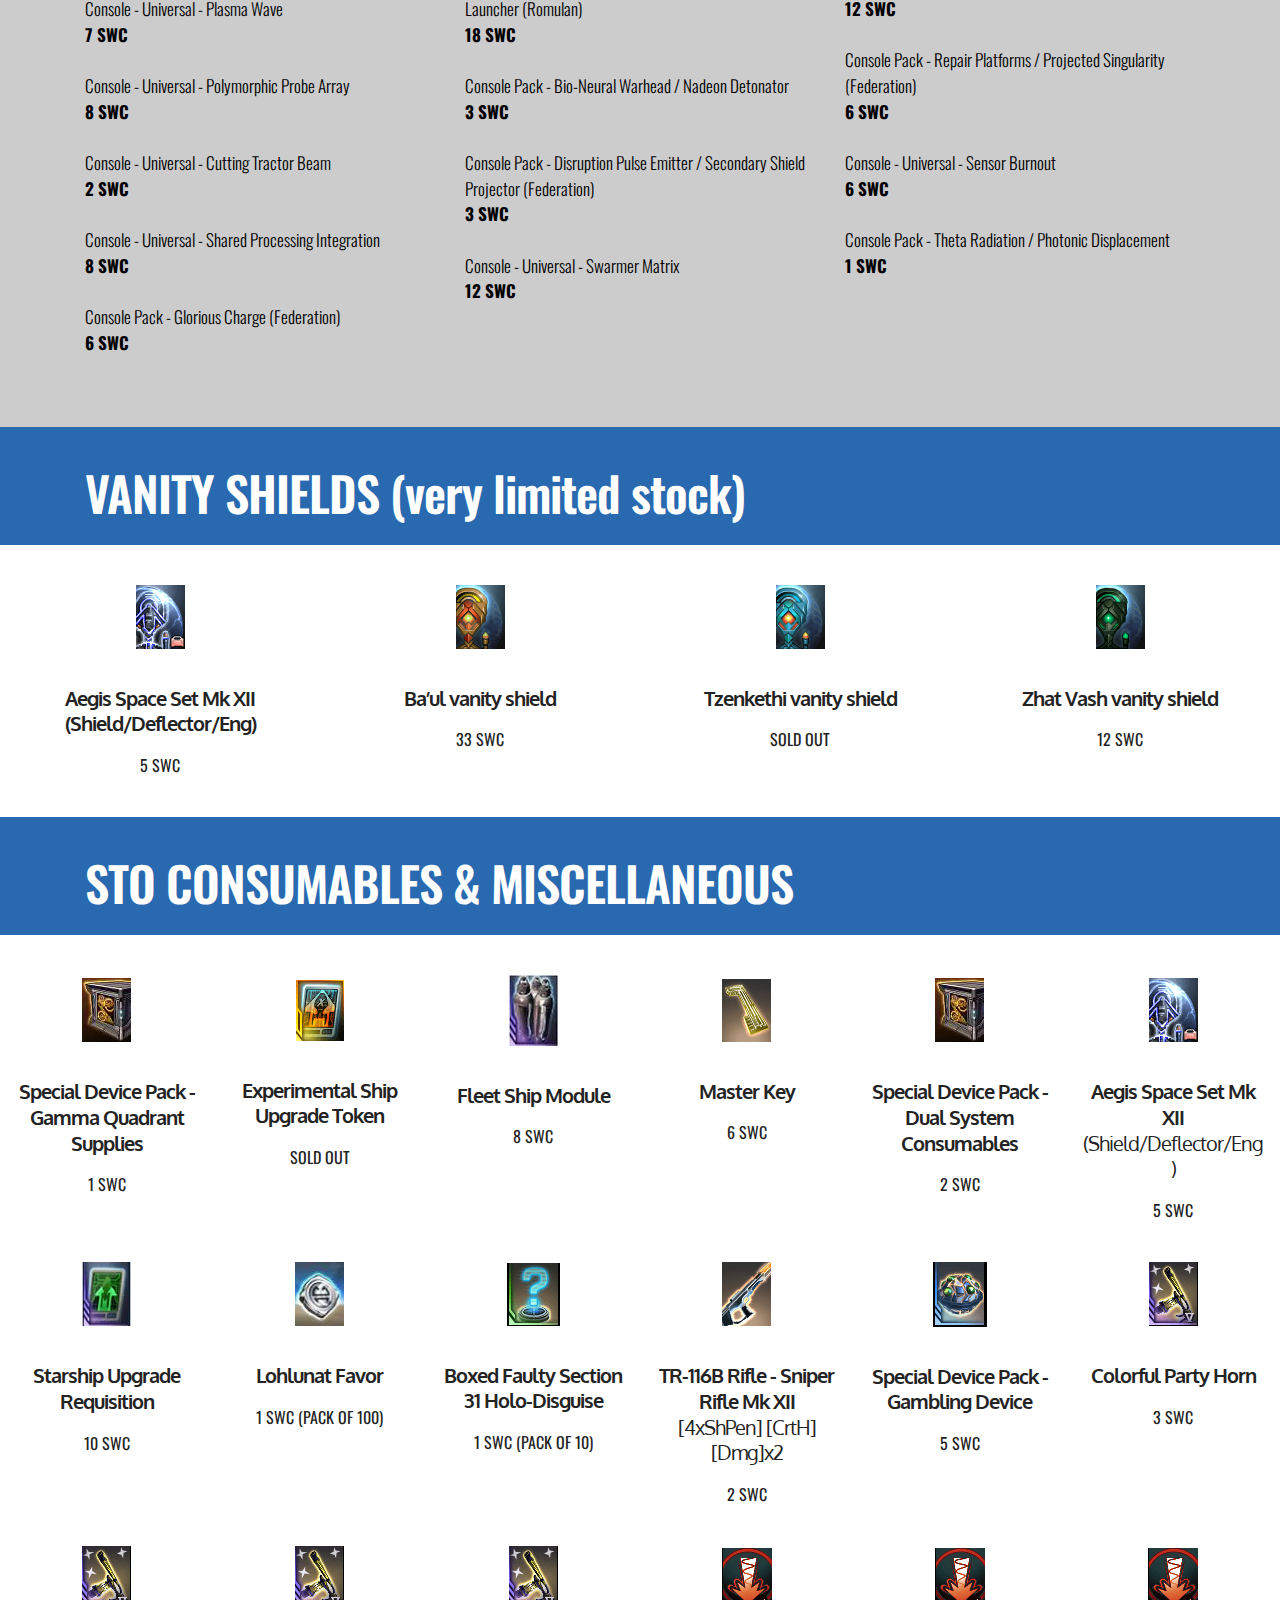
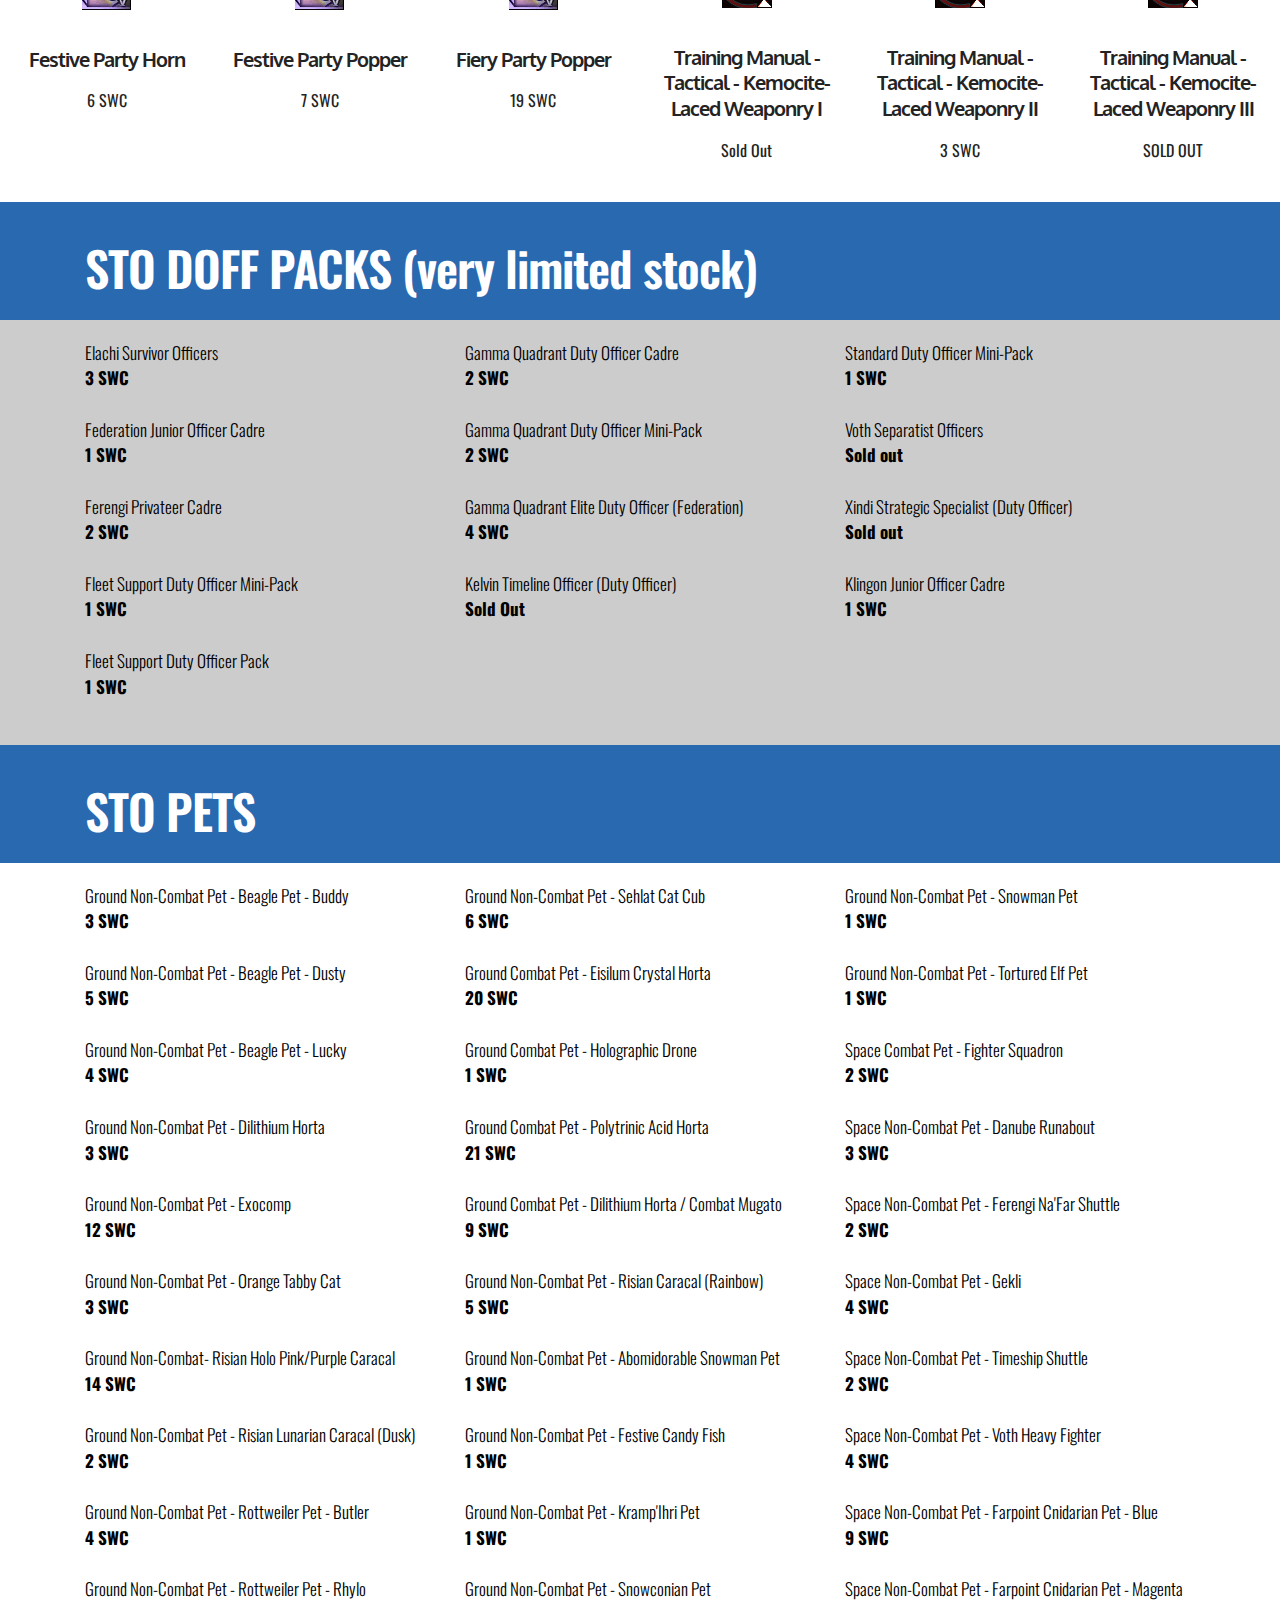
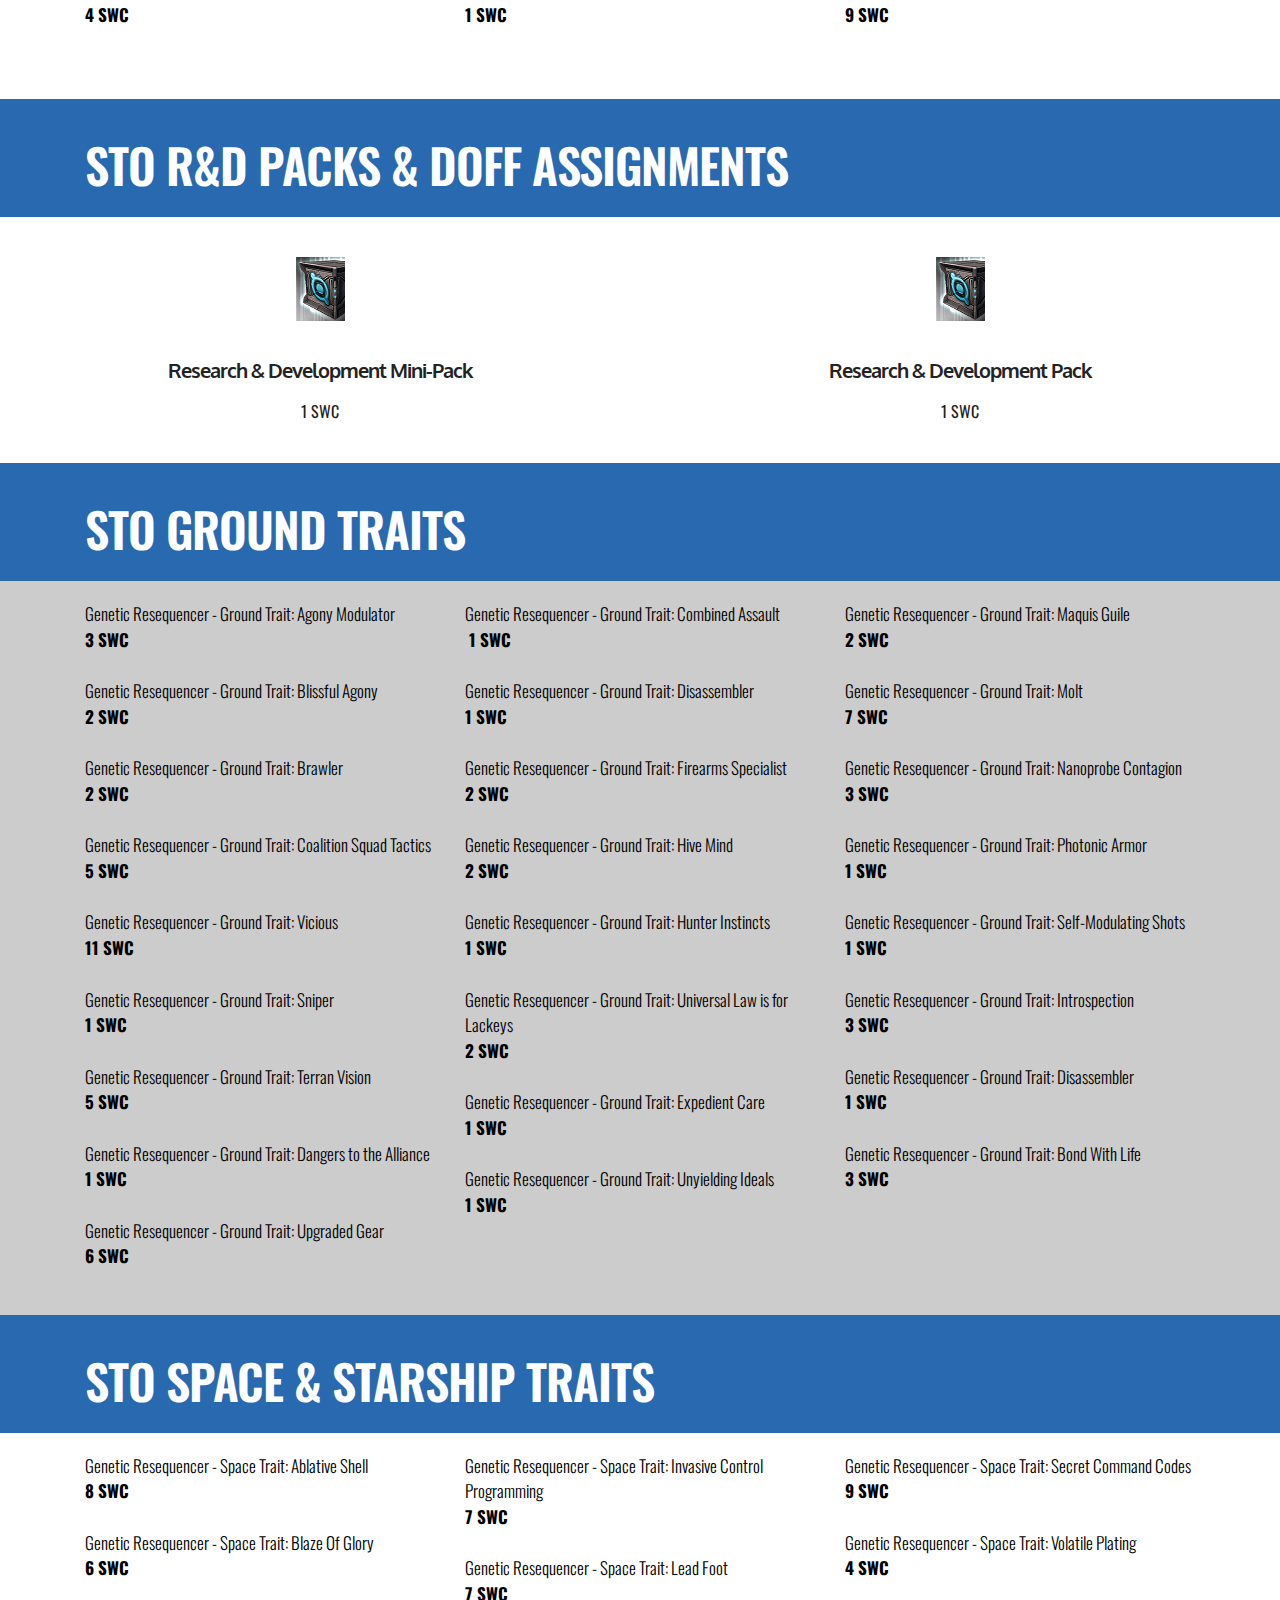
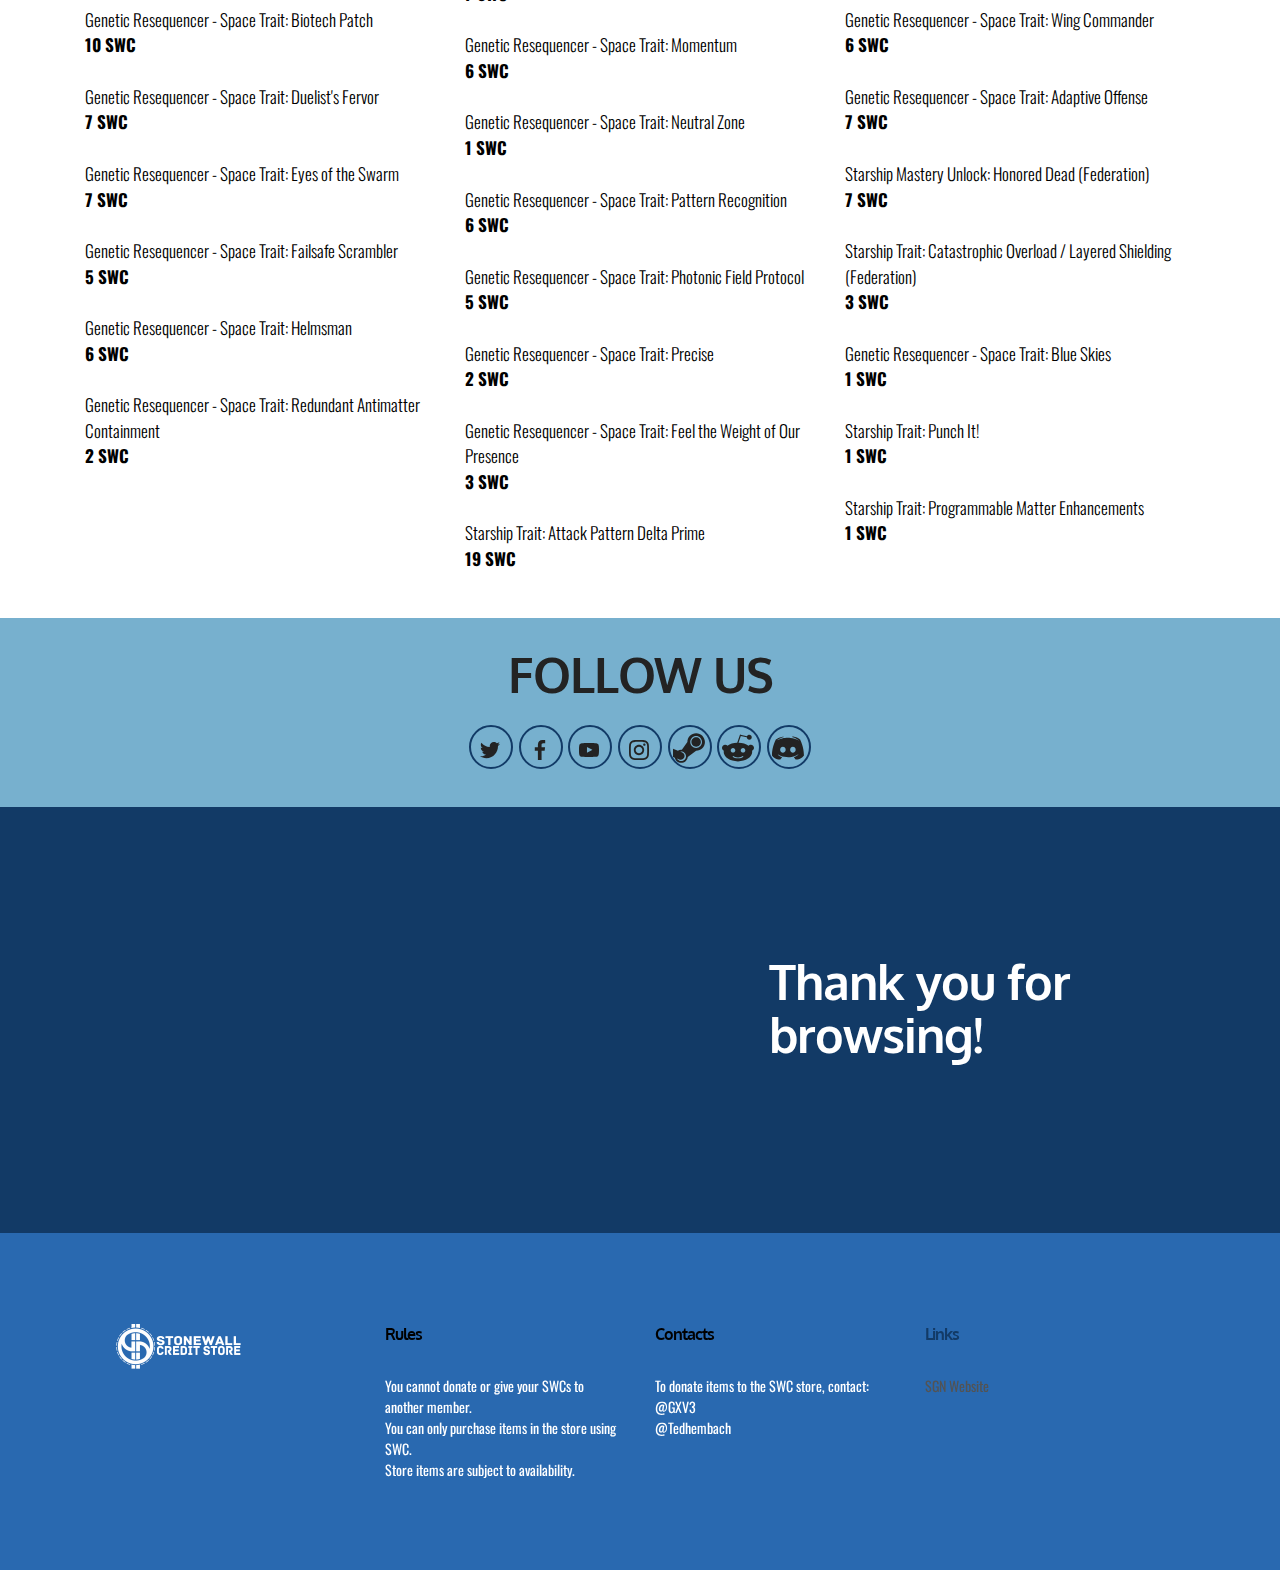
==== commit e3ccf3b9: "create github pages" ====
--- a/index.html
+++ b/index.html
@@ -45,7 +45,7 @@
 
                     <div class="navbar-brand">
                         <a href="https://mobirise.com" class="navbar-logo"><img src="assets/images/shn-logo-swc-money-128x128.png" alt="Mobirise"></a>
-                        <a class="navbar-caption" href="index.html">SWC STORE 2</a>
+                        <a class="navbar-caption" href="index.html">SWC STORE</a>
                     </div>
 
                 </div>
@@ -306,7 +306,7 @@
                         <h4 class="card-title">Metro redux bundle</h4>
                         
                         
-                        <div class="card-btn"><a href="https://www.stonewallgaming.net/store/wallet" class="btn btn-primary">4 SWC</a></div>
+                        <div class="card-btn"><a href="https://www.stonewallgaming.net/store/wallet" class="btn btn-primary">SOLD OUT</a></div>
                     </div>
                 </div>
             </div>
@@ -353,7 +353,7 @@
                         <h4 class="card-title">Bioshock Infinite</h4>
                         
                         
-                        <div class="card-btn"><a href="https://www.stonewallgaming.net/store/wallet" class="btn btn-primary">2 SWC</a></div>
+                        <div class="card-btn"><a href="https://www.stonewallgaming.net/store/wallet" class="btn btn-primary">SOLD OUT</a></div>
                     </div>
                 </div>
             </div>
@@ -663,7 +663,7 @@
                         <h4 class="card-title">Boarderlands: Pre-sequel</h4>
                         
                         
-                        <div class="card-btn"><a href="https://www.stonewallgaming.net/store/wallet" class="btn btn-primary">4 SWC</a></div>
+                        <div class="card-btn"><a href="https://www.stonewallgaming.net/store/wallet" class="btn btn-primary">SOLD OUT</a></div>
                     </div>
                 </div>
             </div>
@@ -736,7 +736,7 @@
                         <h4 class="card-title">Control</h4>
                         
                         
-                        <div class="card-btn"><a href="https://www.stonewallgaming.net/store/wallet" class="btn btn-primary">5 SWC</a></div>
+                        <div class="card-btn"><a href="https://www.stonewallgaming.net/store/wallet" class="btn btn-primary">SOLD OUT</a></div>
                     </div>
                 </div>
             </div>
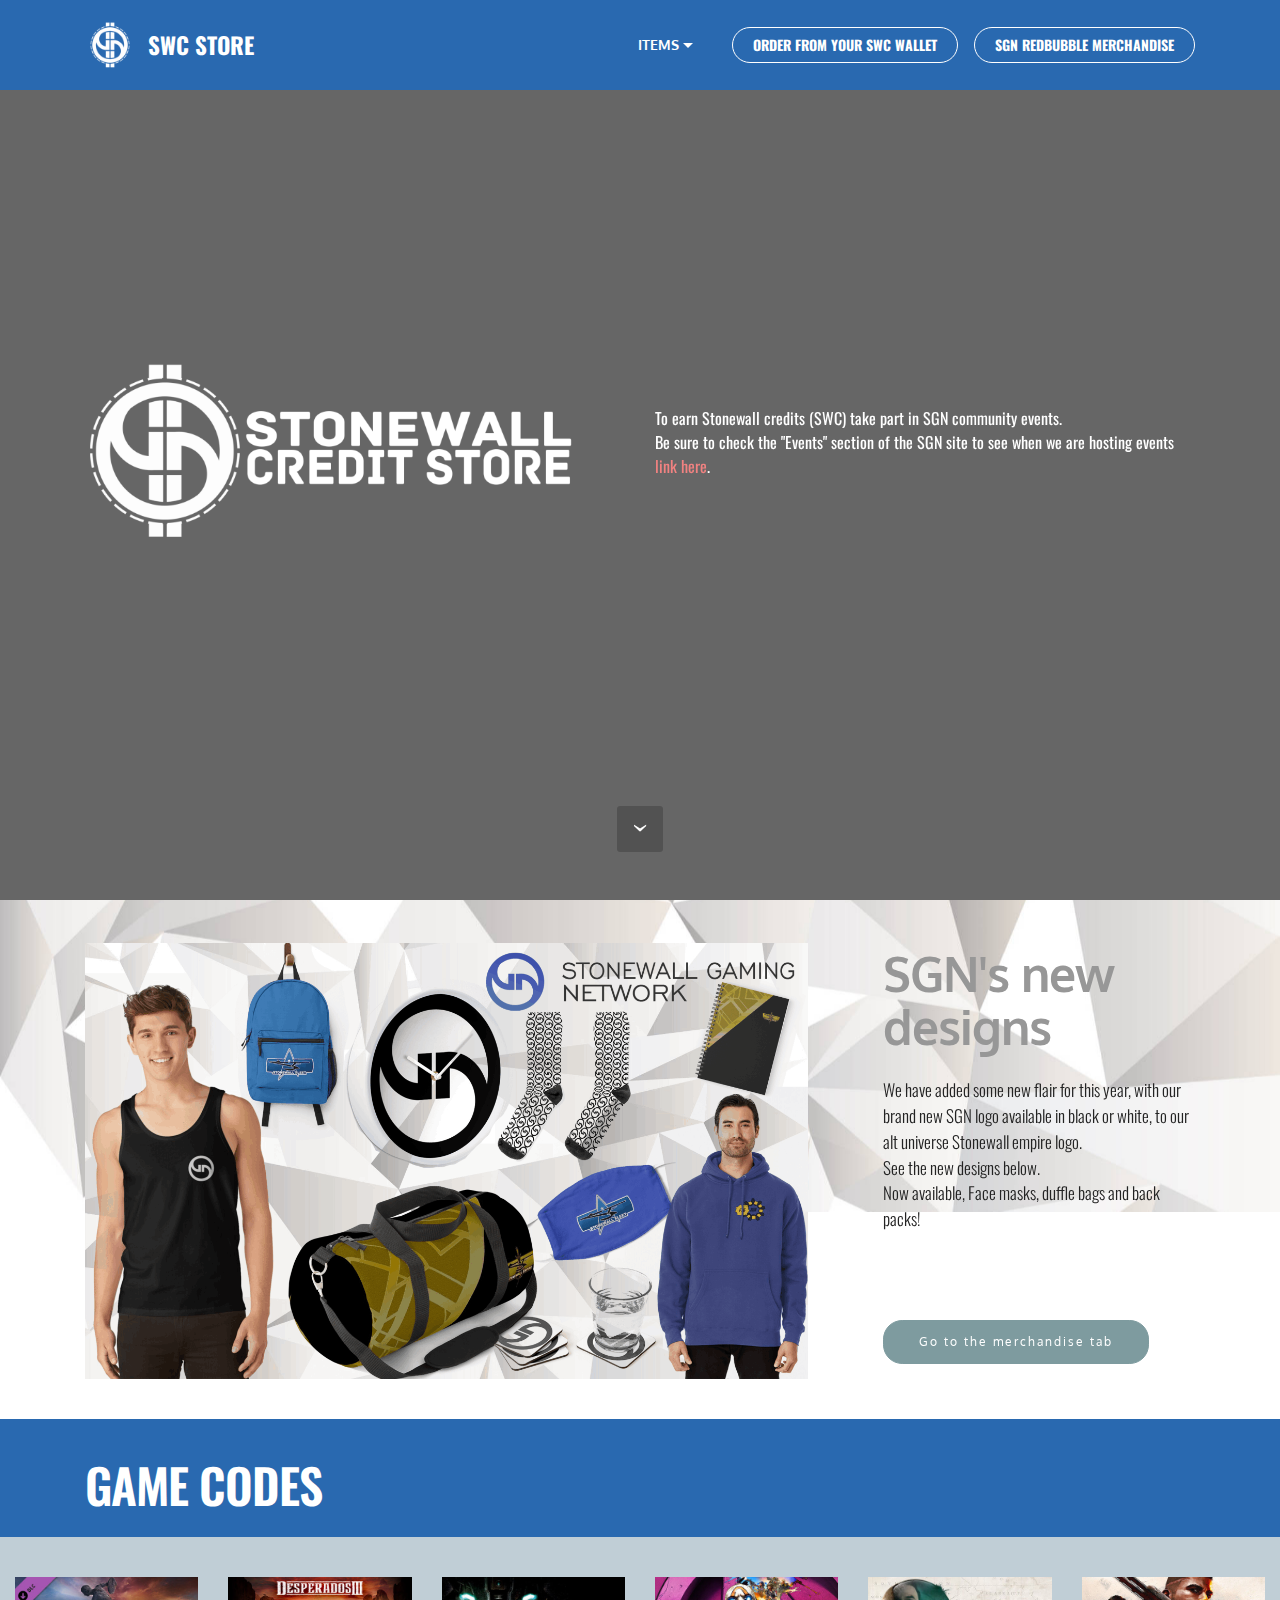
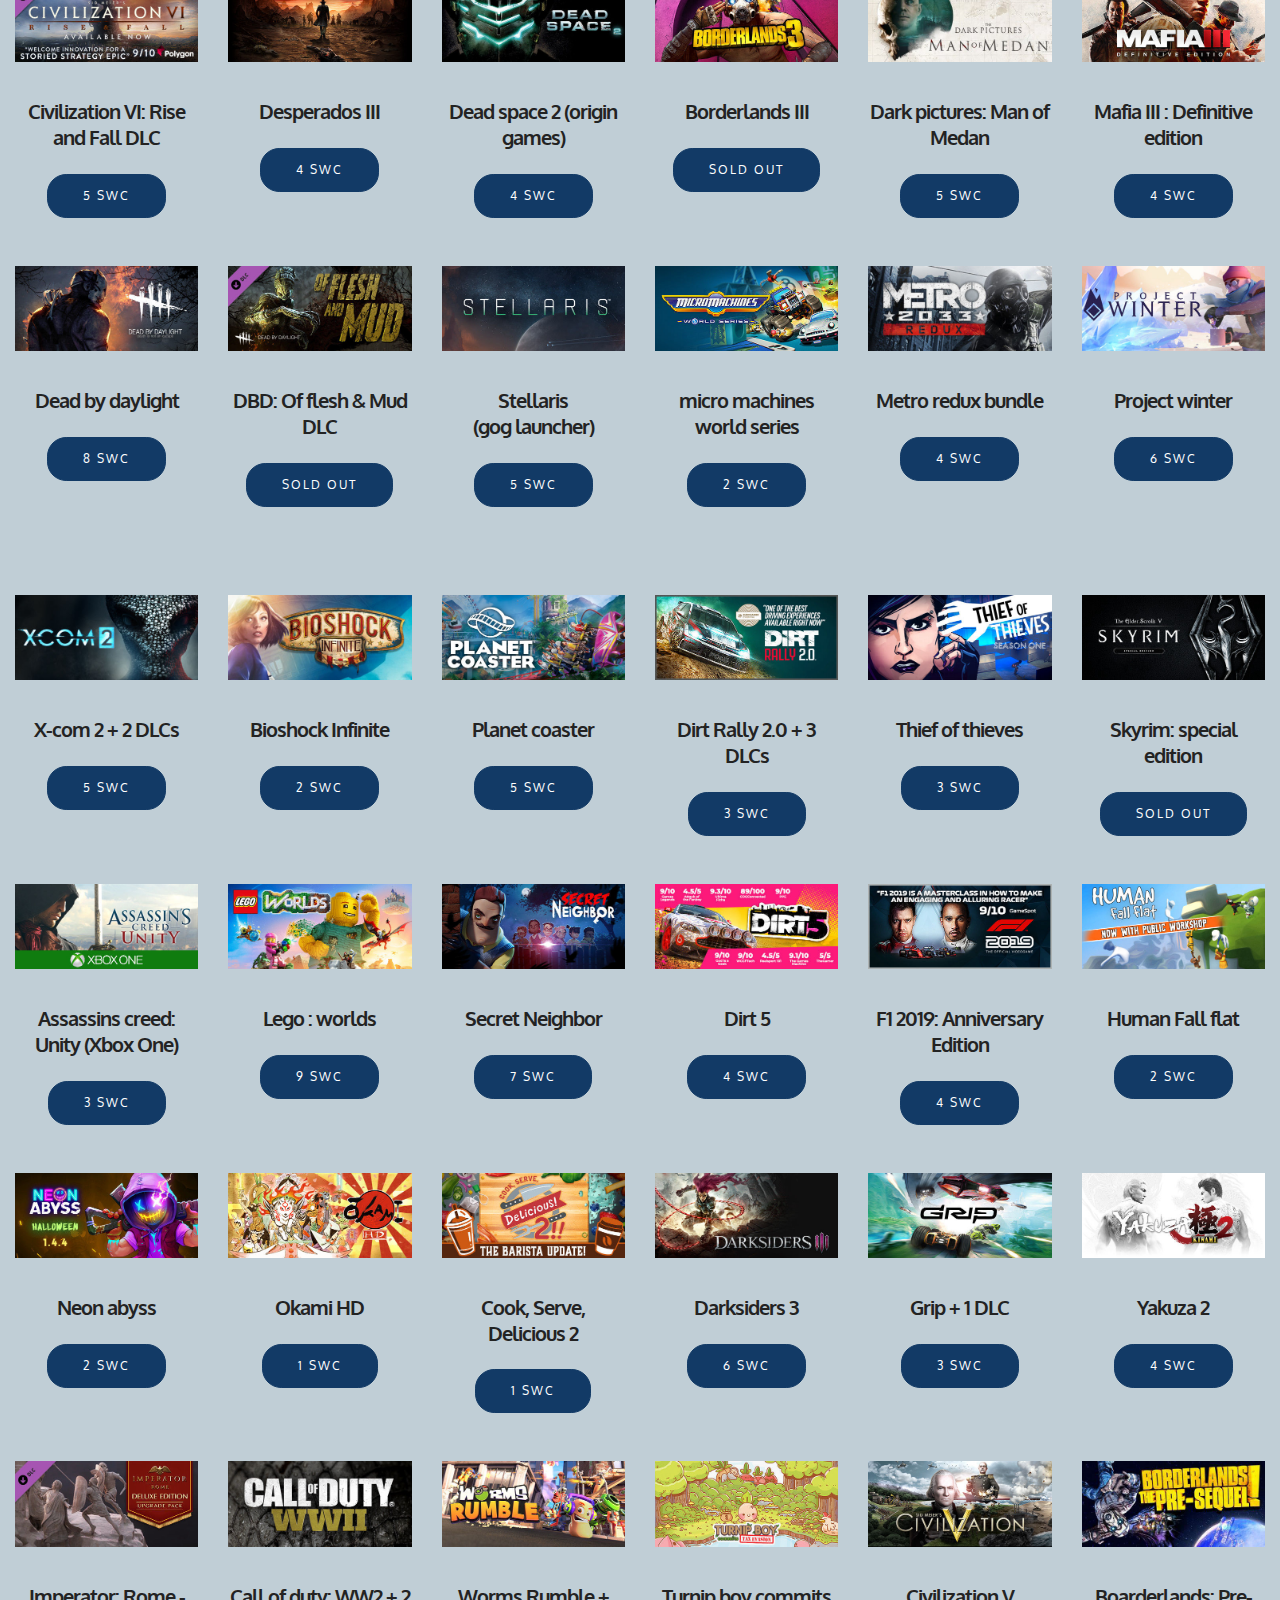
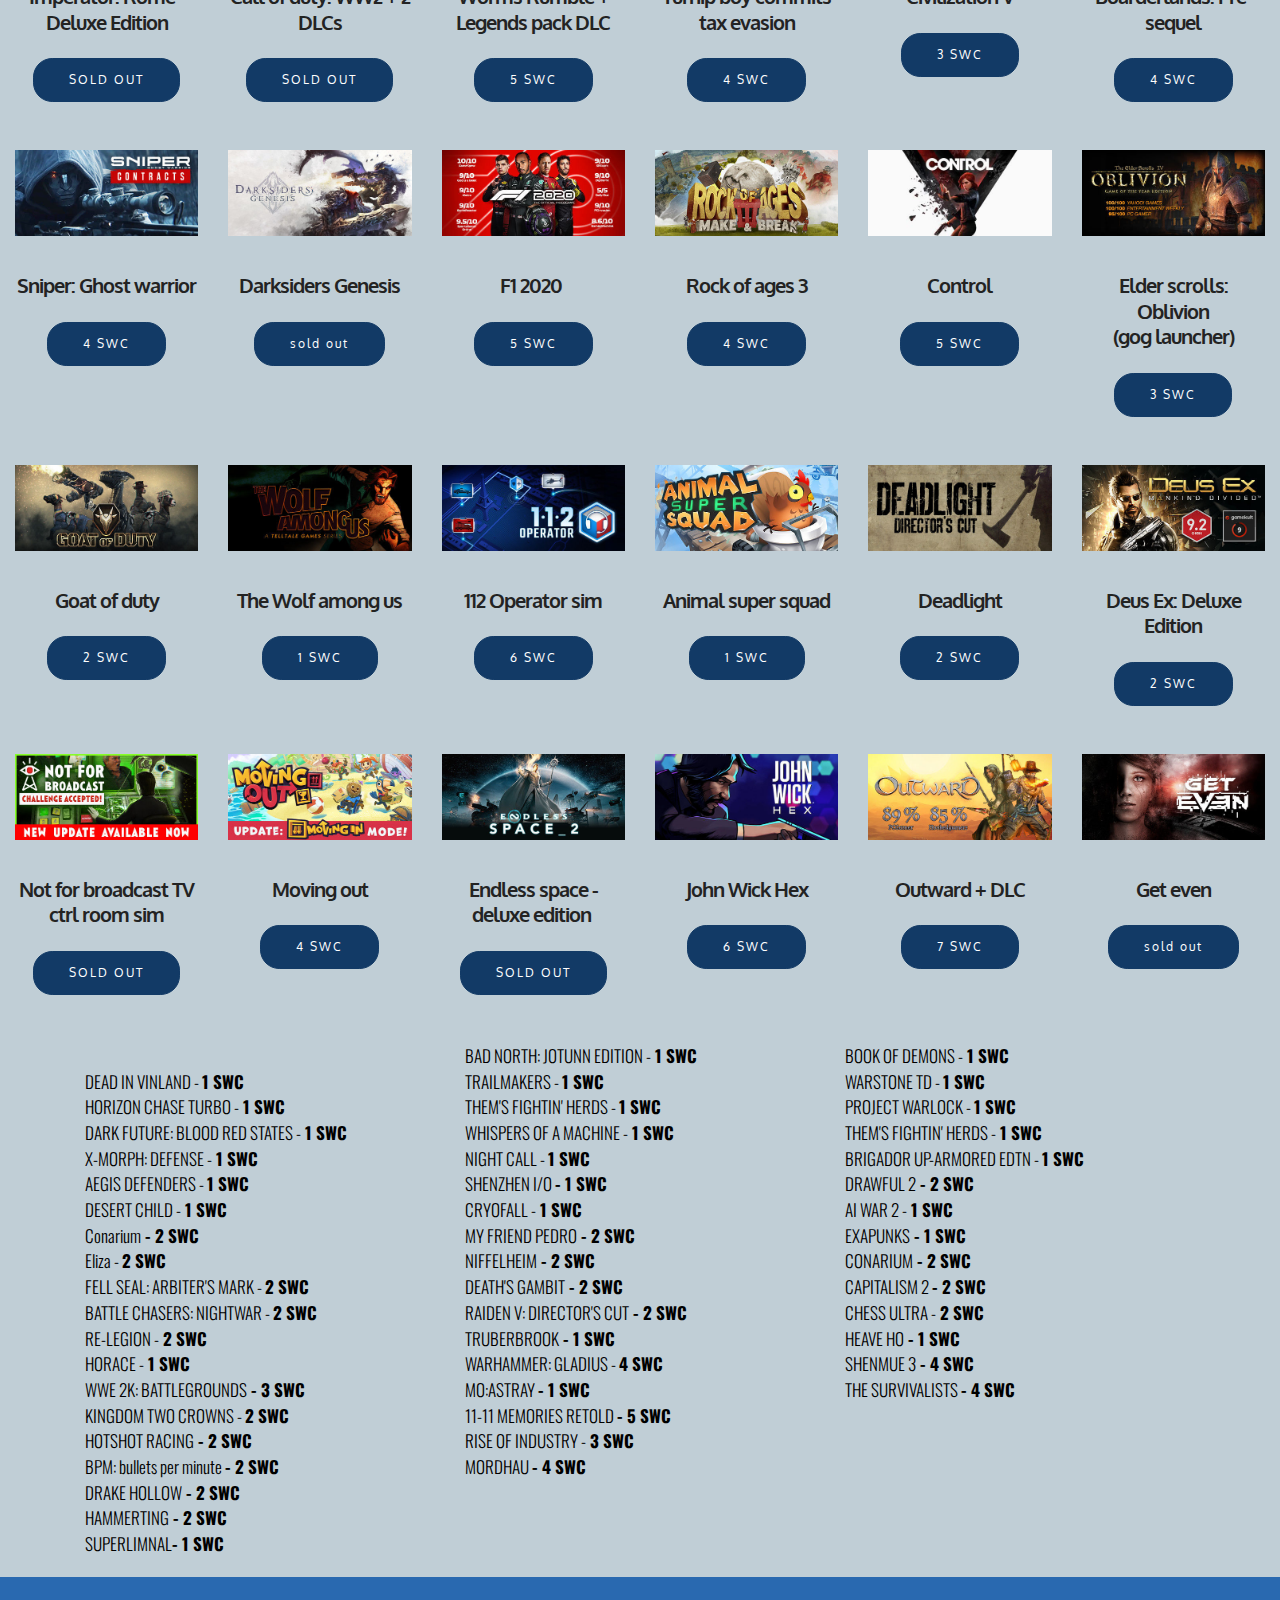
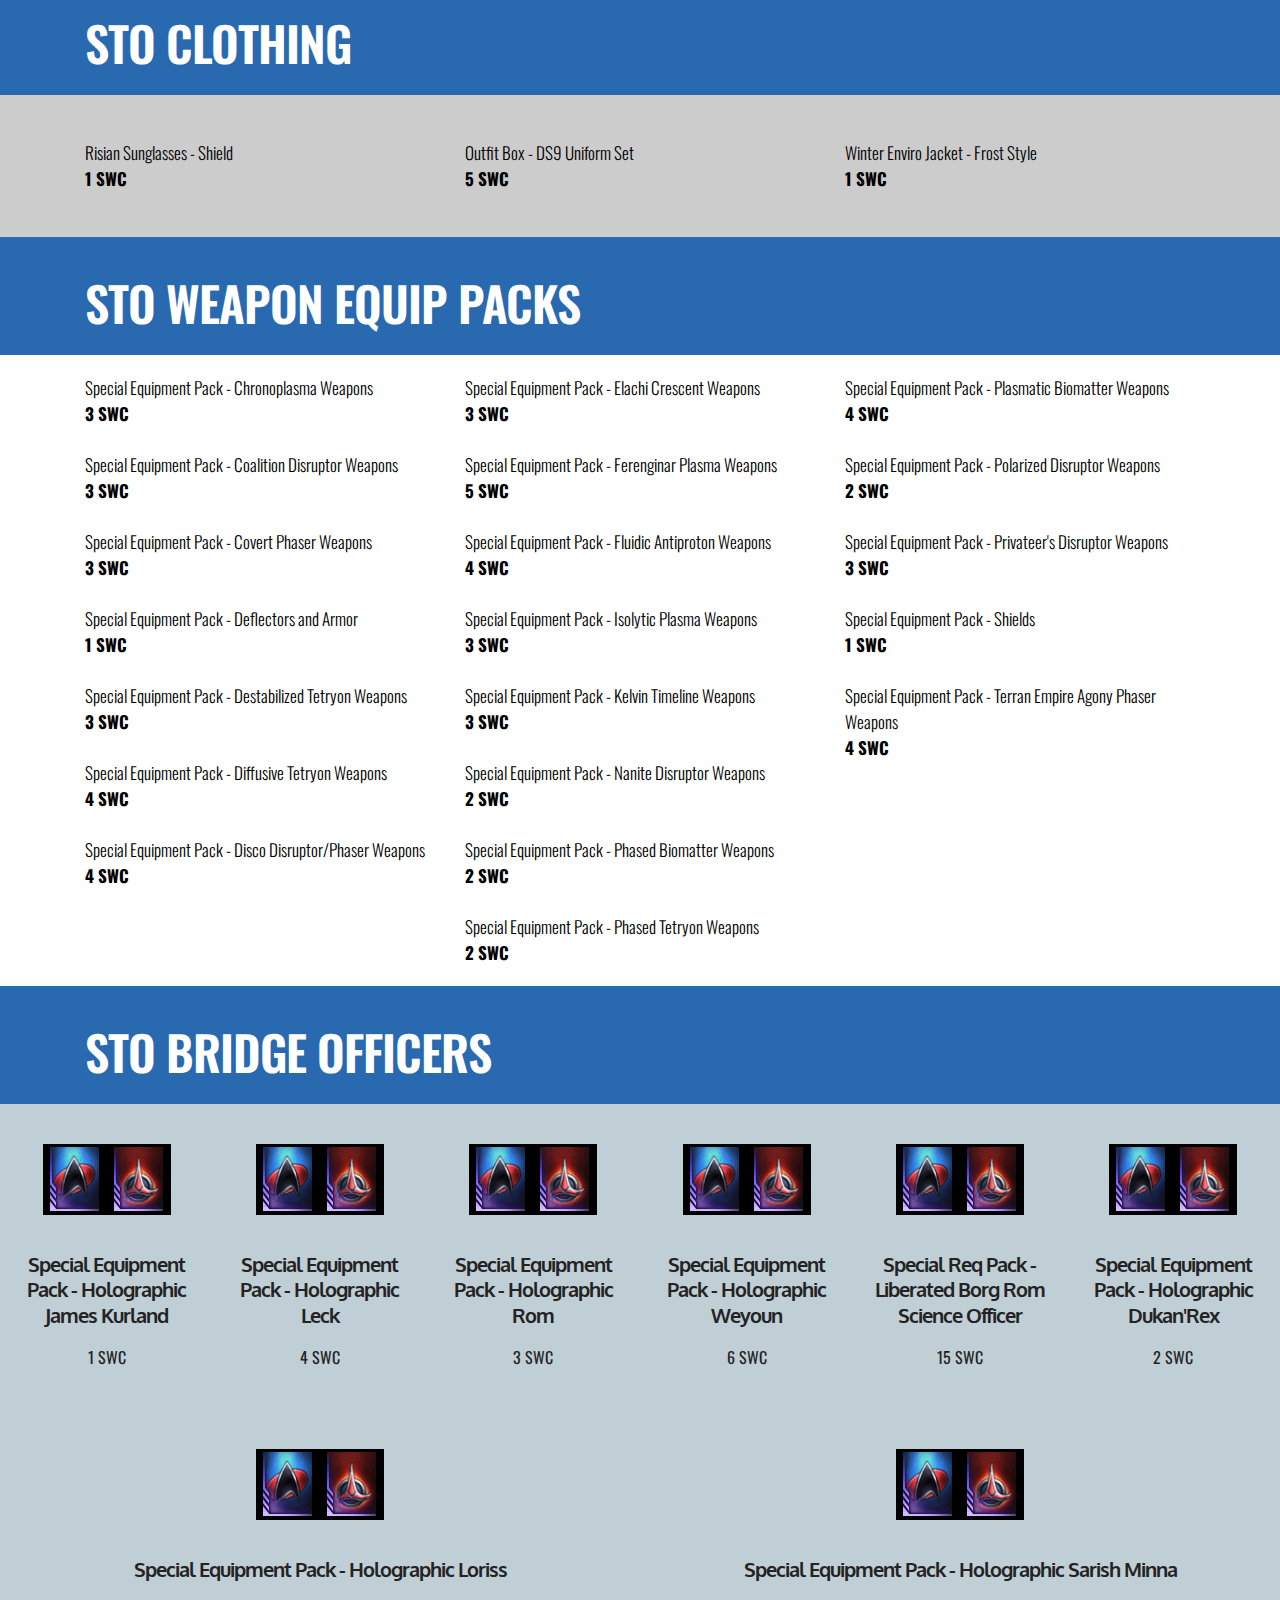
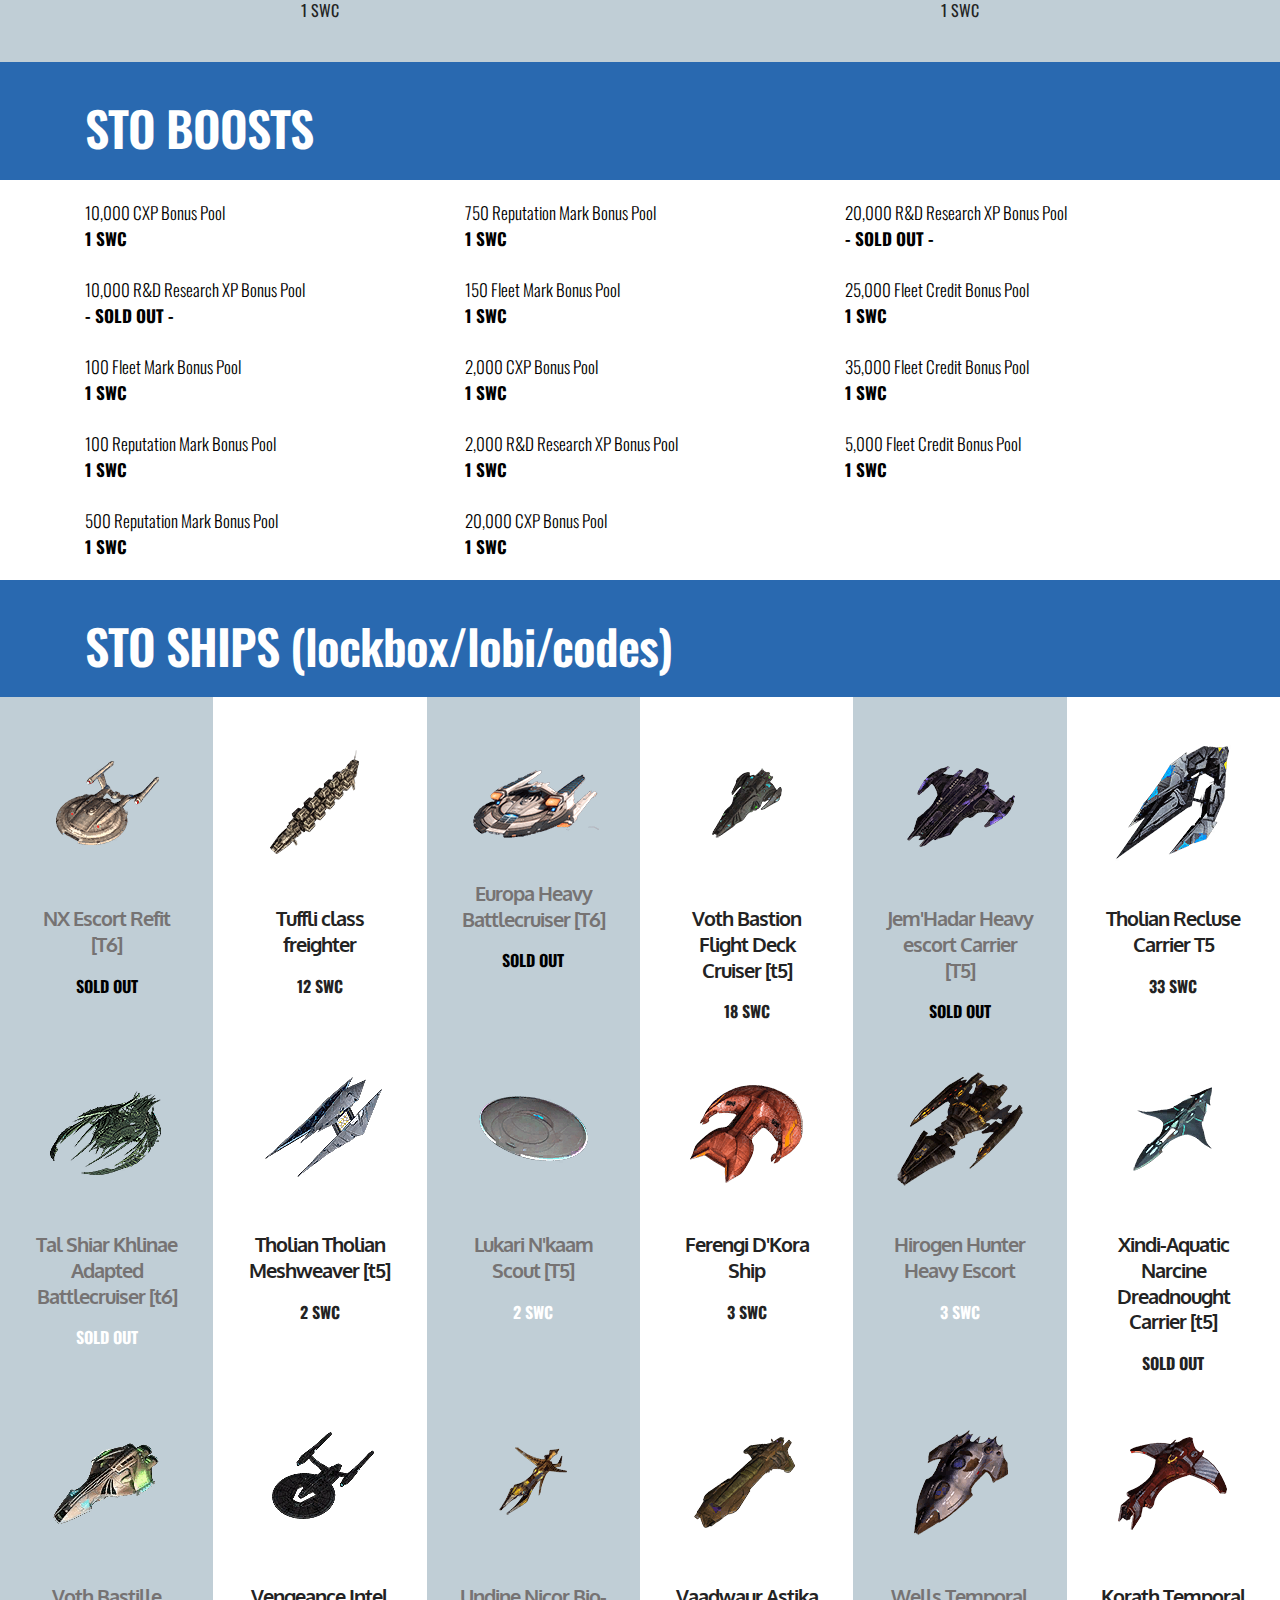
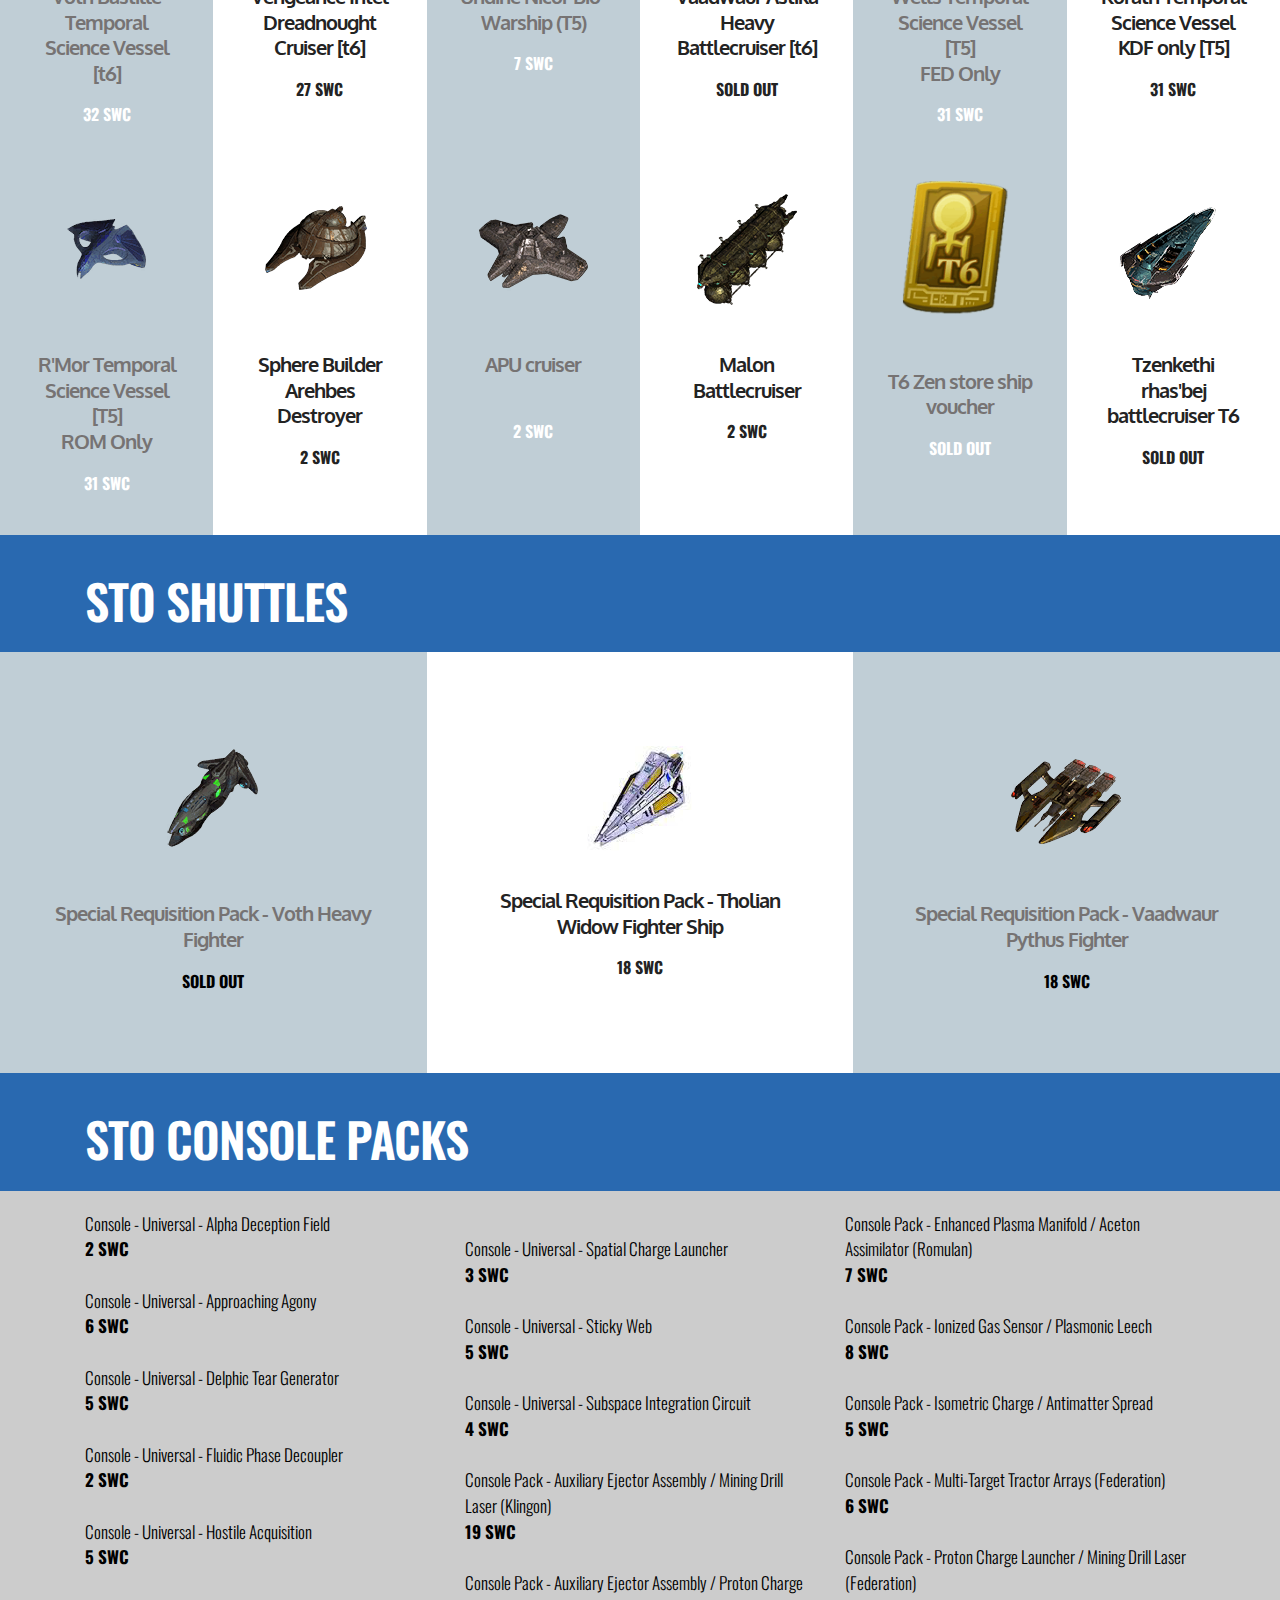
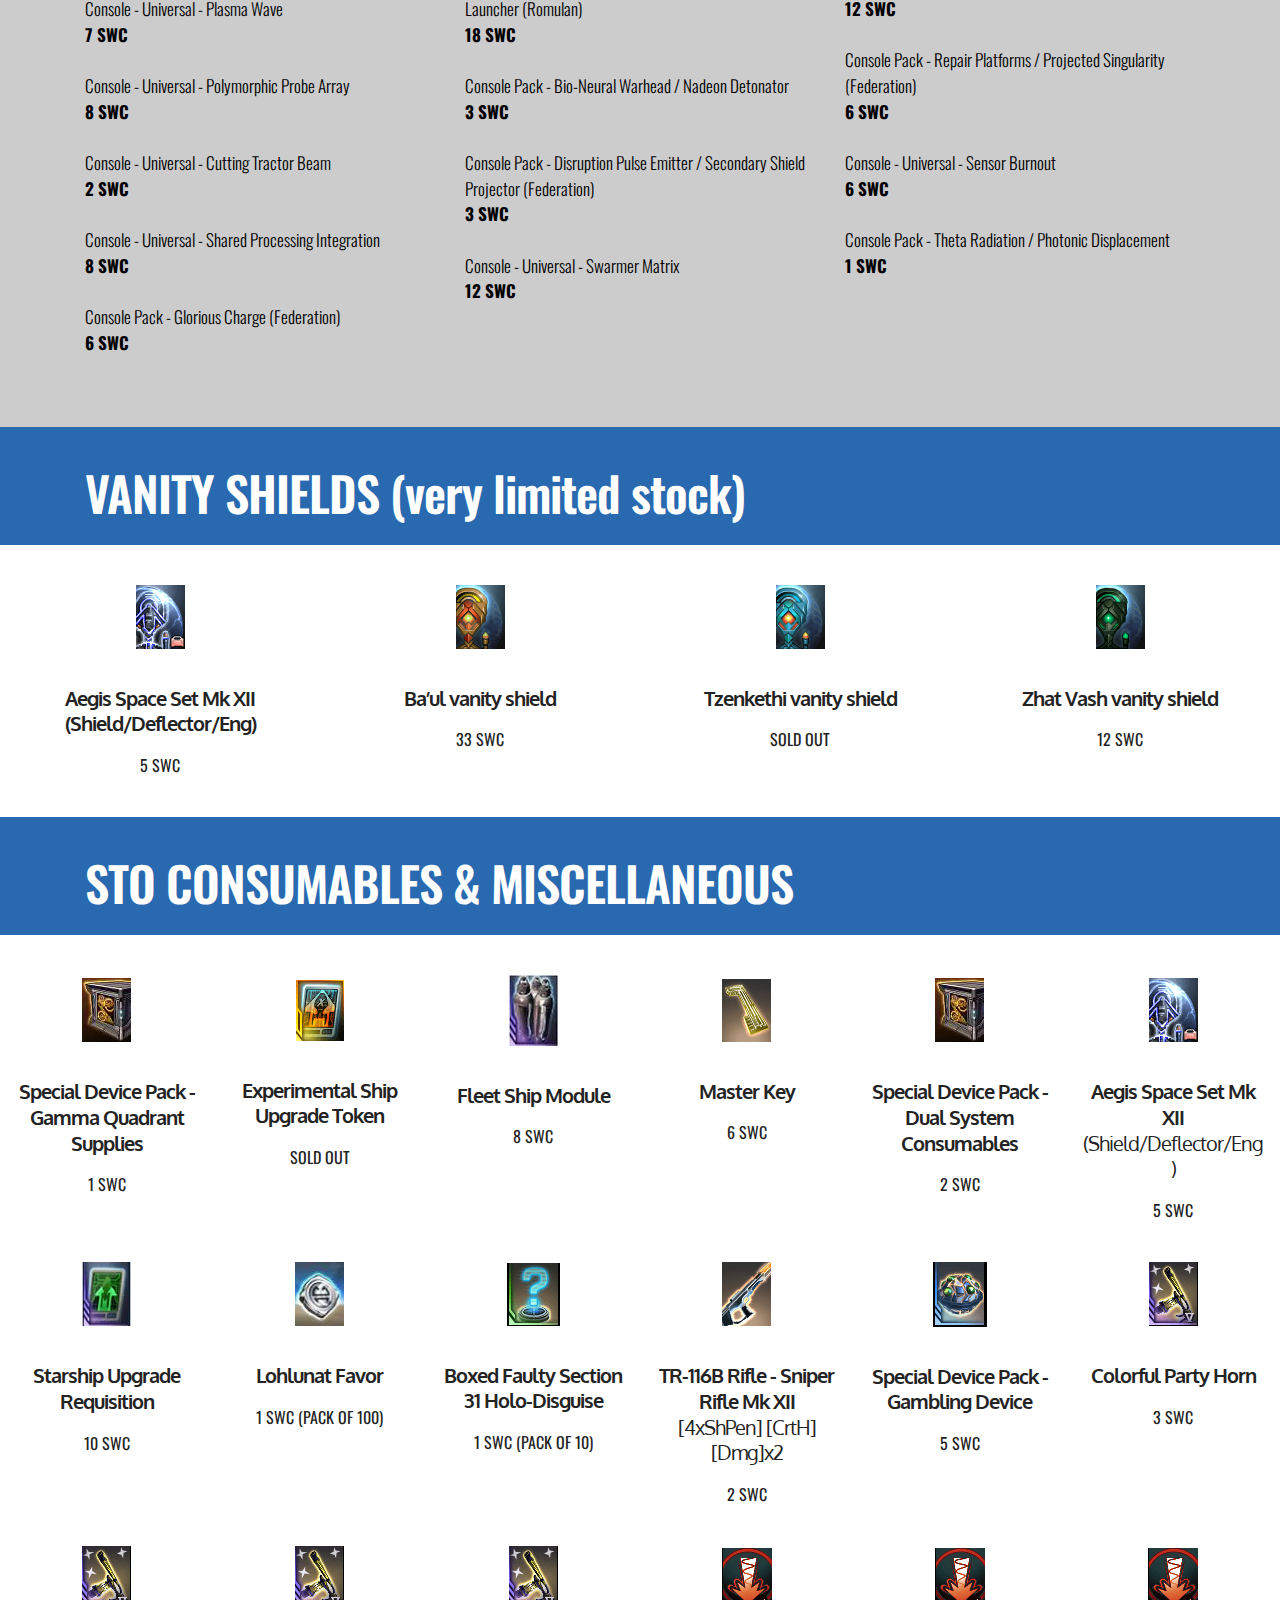
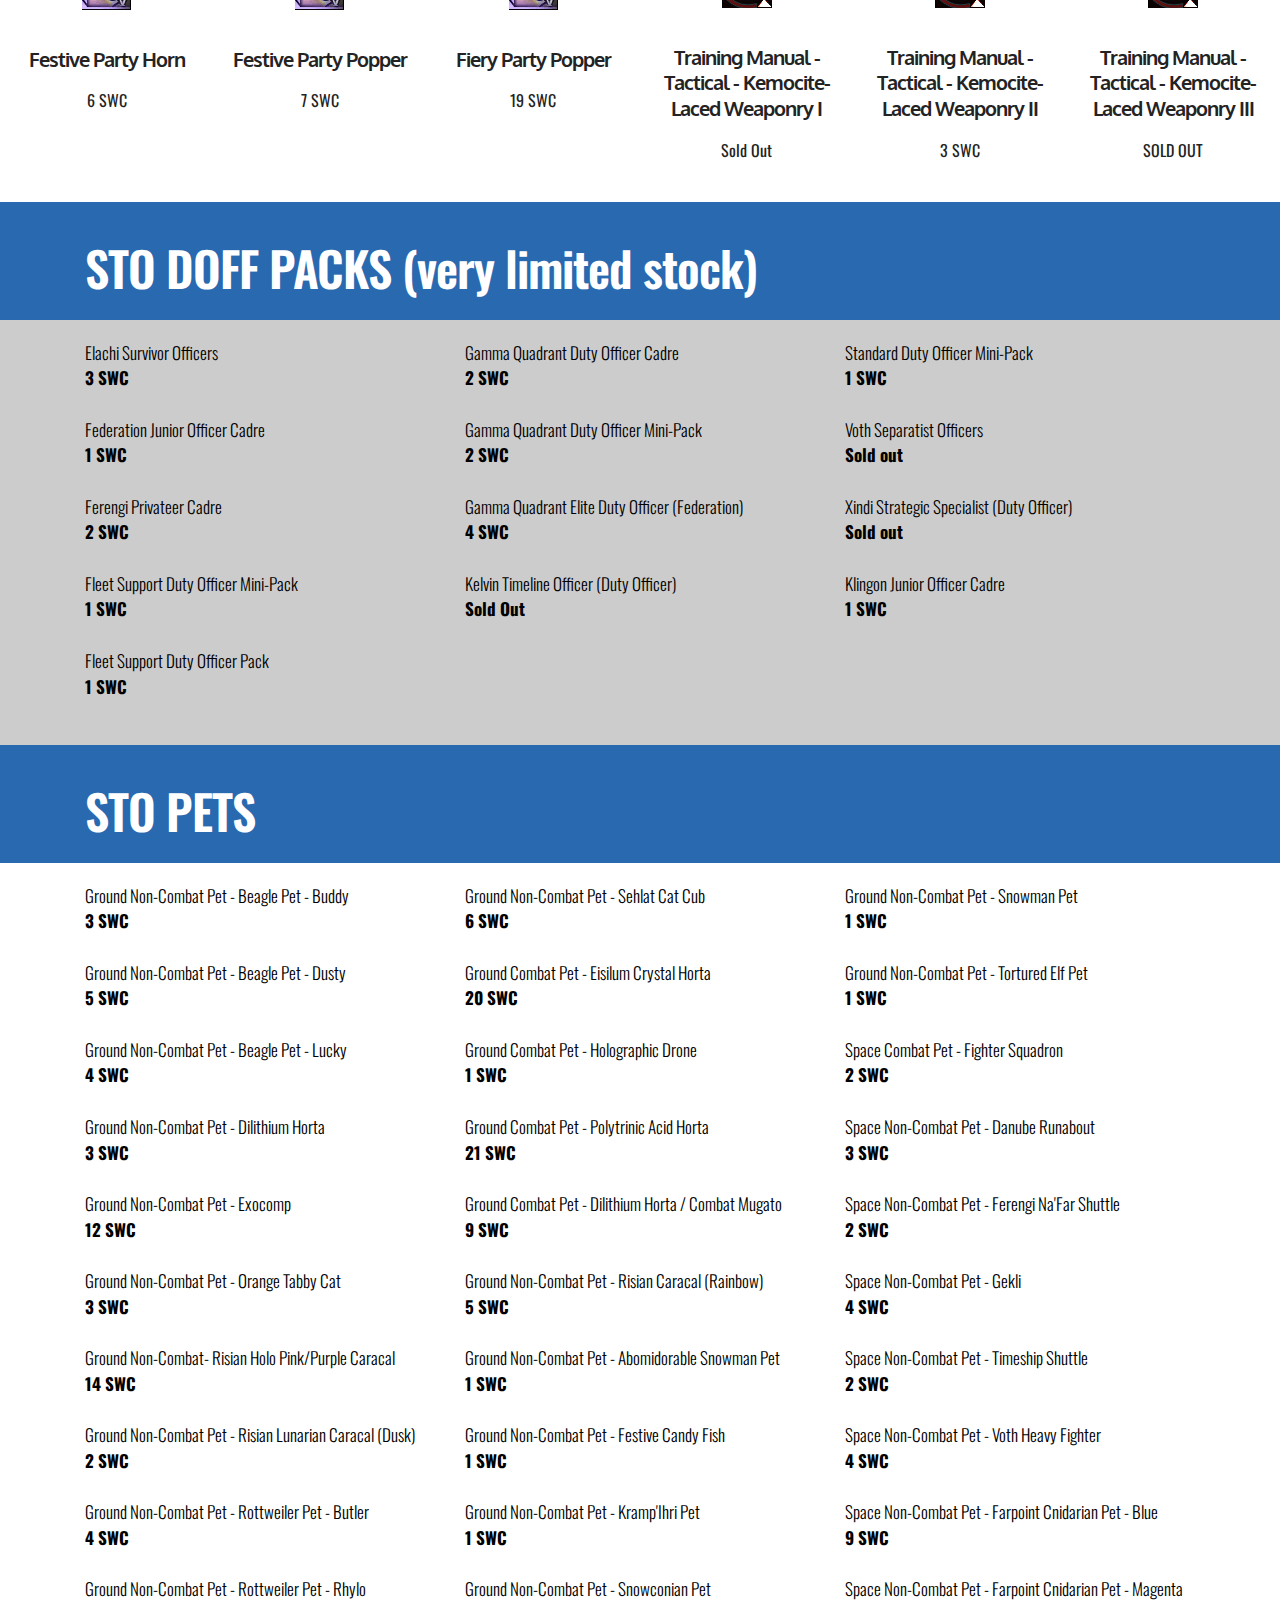
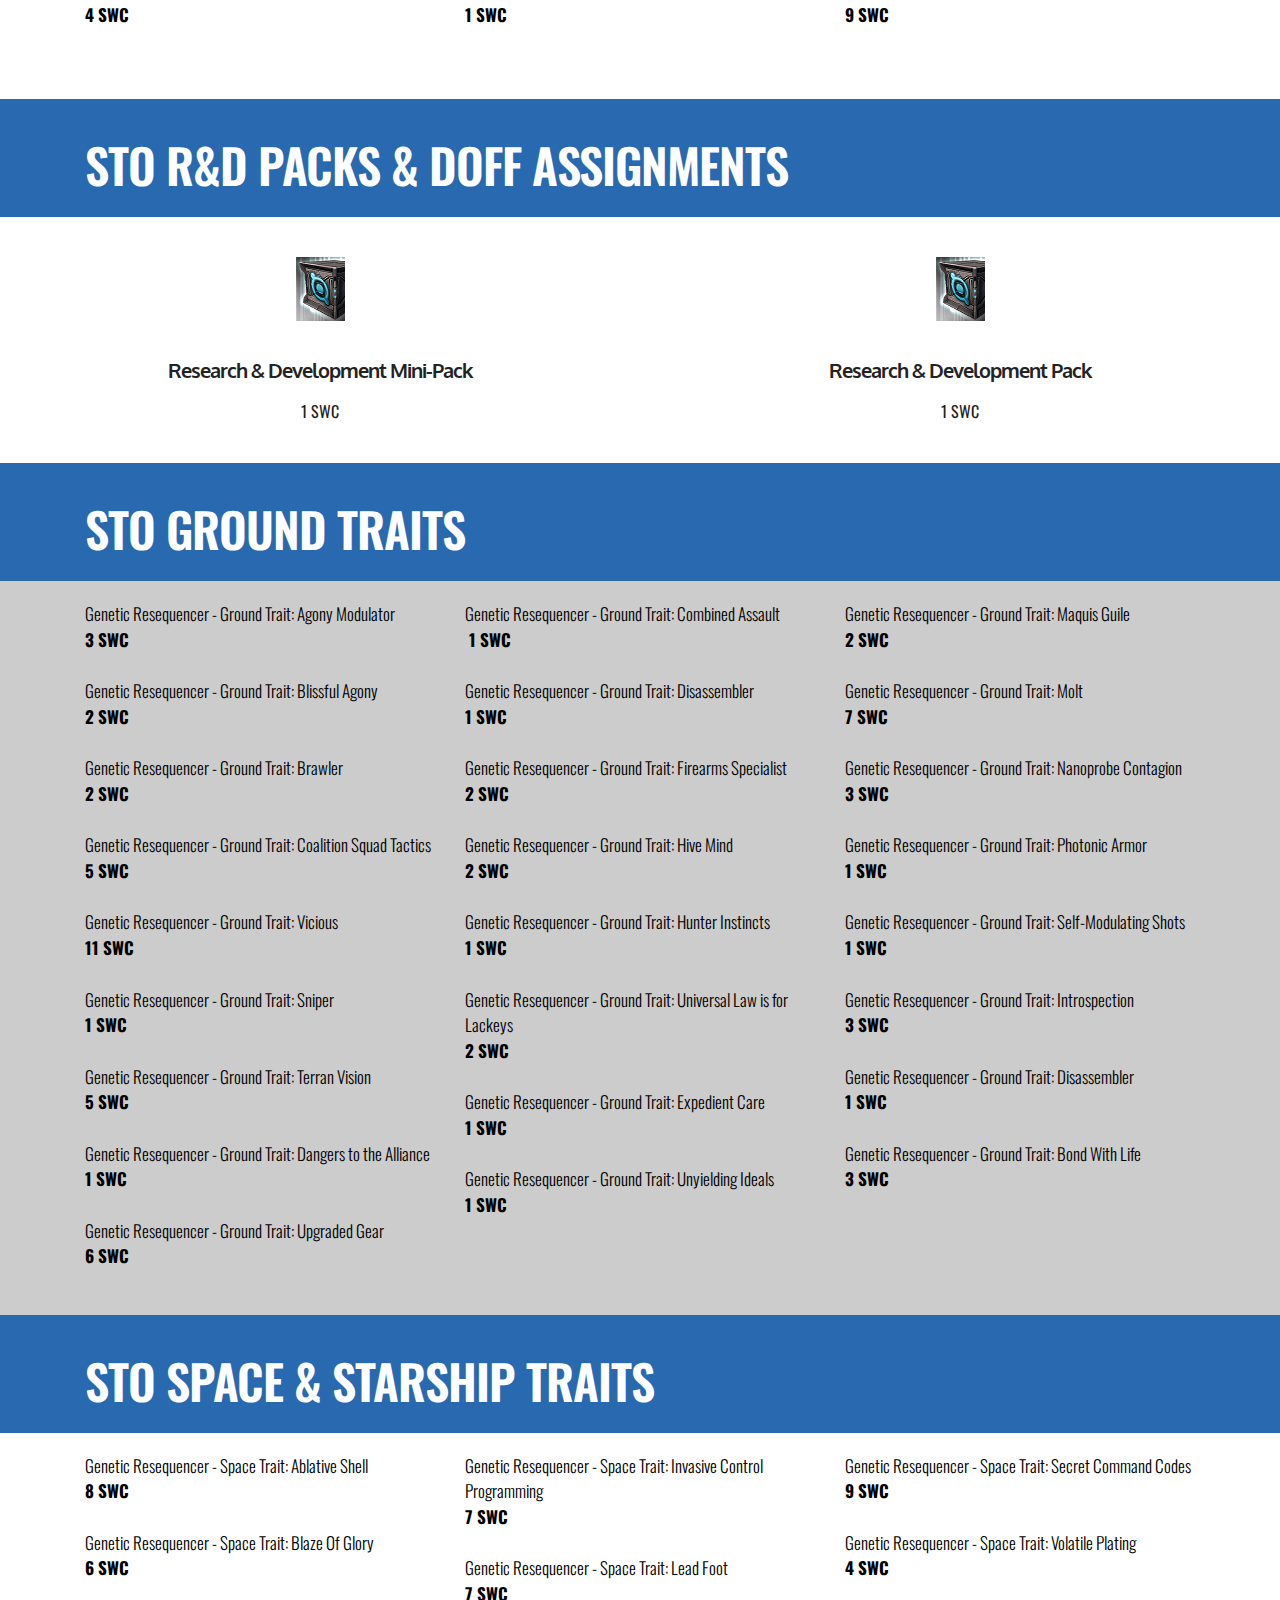
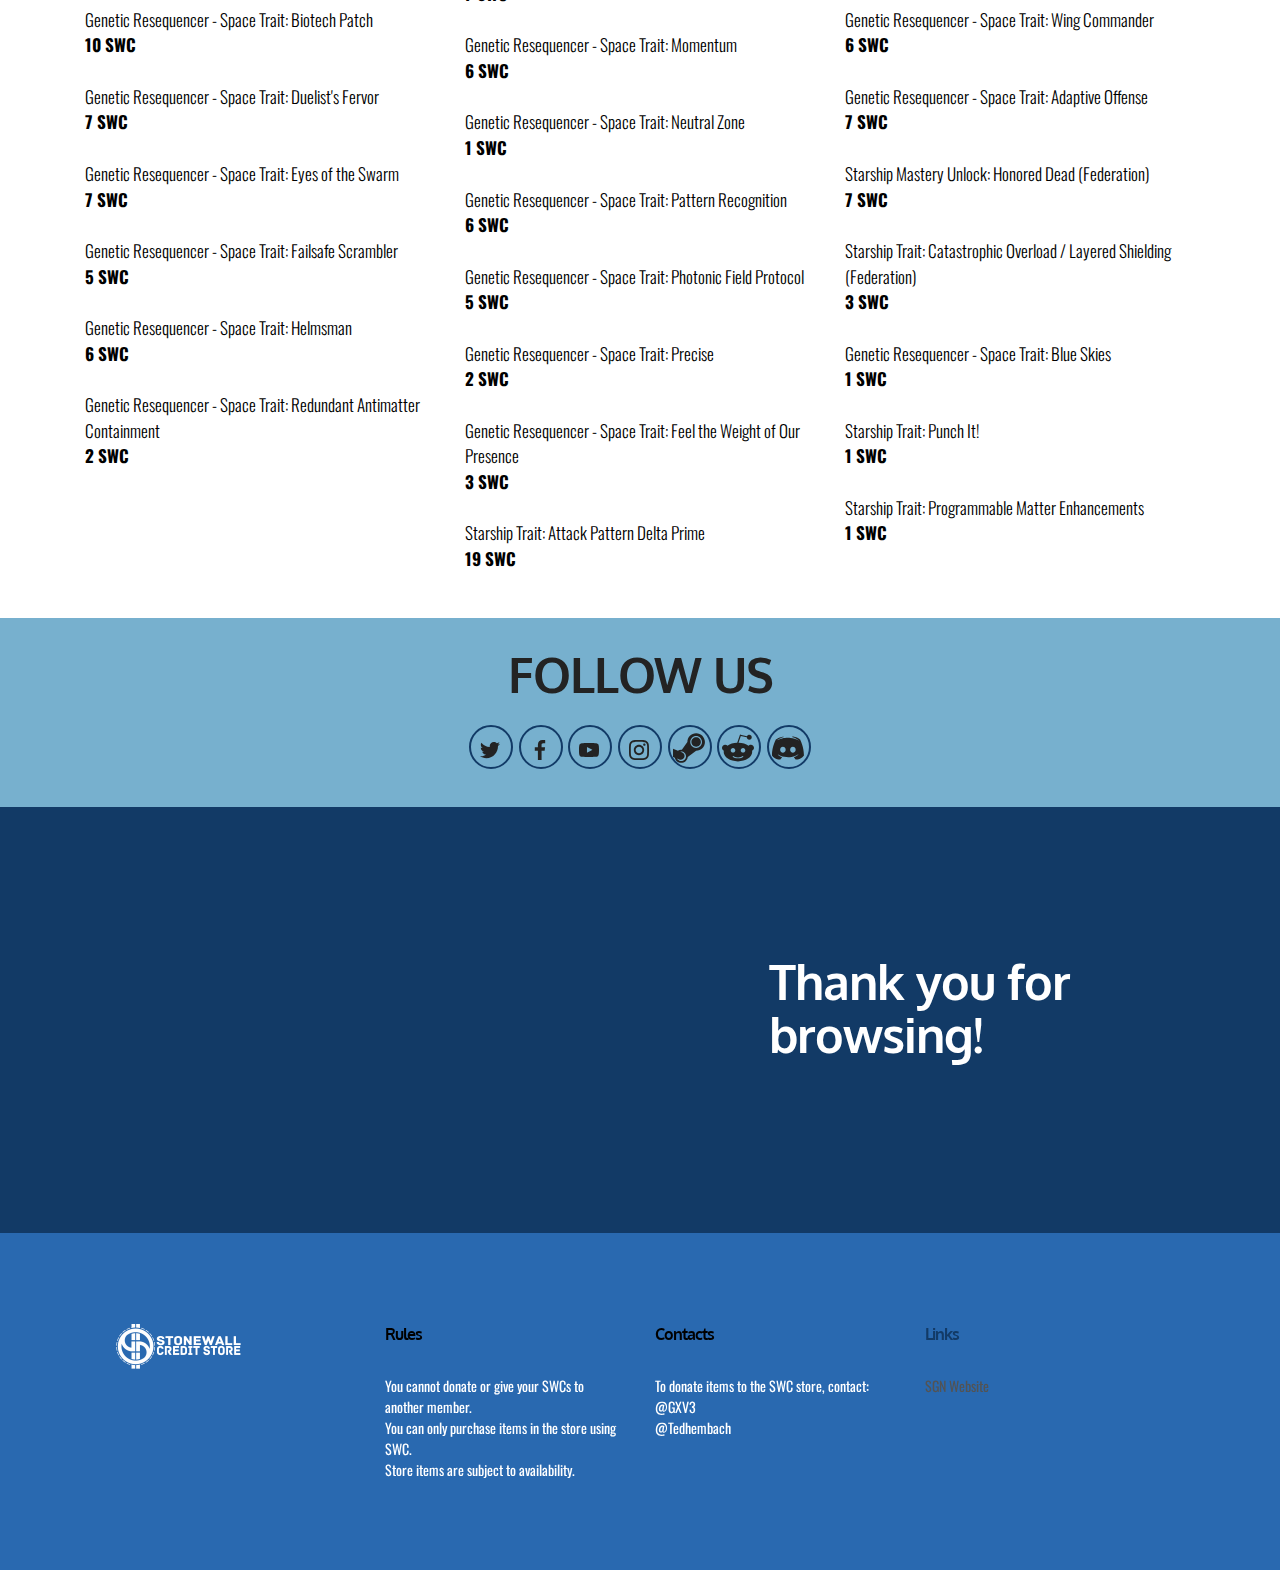
==== commit a511b65c: "create github pages" ====
--- a/index.html
+++ b/index.html
@@ -1,10 +1,10 @@
 <!DOCTYPE html>
 <html  >
 <head>
-  <!-- Site made with Mobirise Website Builder v5.5.8, https://mobirise.com -->
+  <!-- Site made with Mobirise Website Builder v5.9.25, https://mobirise.com -->
   <meta charset="UTF-8">
   <meta http-equiv="X-UA-Compatible" content="IE=edge">
-  <meta name="generator" content="Mobirise v5.5.8, mobirise.com">
+  <meta name="generator" content="Mobirise v5.9.25, mobirise.com">
   <meta name="twitter:card" content="summary_large_image"/>
   <meta name="twitter:image:src" content="assets/images/index-meta.png">
   <meta property="og:image" content="assets/images/index-meta.png">
@@ -27,8 +27,8 @@
   <noscript><link rel="stylesheet" href="https://fonts.googleapis.com/css?family=Oxygen:400,300,700&display=swap"></noscript>
   <link rel="preload" href="https://fonts.googleapis.com/css?family=Oswald:400,300,700&display=swap" as="style" onload="this.onload=null;this.rel='stylesheet'">
   <noscript><link rel="stylesheet" href="https://fonts.googleapis.com/css?family=Oswald:400,300,700&display=swap"></noscript>
-  <link rel="preload" as="style" href="assets/mobirise/css/mbr-additional.css"><link rel="stylesheet" href="assets/mobirise/css/mbr-additional.css" type="text/css">
-  
+  <link rel="preload" as="style" href="assets/mobirise/css/mbr-additional.css?v=VqRHan"><link rel="stylesheet" href="assets/mobirise/css/mbr-additional.css?v=VqRHan" type="text/css">
+
   
   
   
@@ -306,7 +306,7 @@
                         <h4 class="card-title">Metro redux bundle</h4>
                         
                         
-                        <div class="card-btn"><a href="https://www.stonewallgaming.net/store/wallet" class="btn btn-primary">SOLD OUT</a></div>
+                        <div class="card-btn"><a href="https://www.stonewallgaming.net/store/wallet" class="btn btn-primary">4 SWC</a></div>
                     </div>
                 </div>
             </div>
@@ -353,7 +353,7 @@
                         <h4 class="card-title">Bioshock Infinite</h4>
                         
                         
-                        <div class="card-btn"><a href="https://www.stonewallgaming.net/store/wallet" class="btn btn-primary">SOLD OUT</a></div>
+                        <div class="card-btn"><a href="https://www.stonewallgaming.net/store/wallet" class="btn btn-primary">2 SWC</a></div>
                     </div>
                 </div>
             </div>
@@ -663,7 +663,7 @@
                         <h4 class="card-title">Boarderlands: Pre-sequel</h4>
                         
                         
-                        <div class="card-btn"><a href="https://www.stonewallgaming.net/store/wallet" class="btn btn-primary">SOLD OUT</a></div>
+                        <div class="card-btn"><a href="https://www.stonewallgaming.net/store/wallet" class="btn btn-primary">4 SWC</a></div>
                     </div>
                 </div>
             </div>
@@ -736,7 +736,7 @@
                         <h4 class="card-title">Control</h4>
                         
                         
-                        <div class="card-btn"><a href="https://www.stonewallgaming.net/store/wallet" class="btn btn-primary">SOLD OUT</a></div>
+                        <div class="card-btn"><a href="https://www.stonewallgaming.net/store/wallet" class="btn btn-primary">5 SWC</a></div>
                     </div>
                 </div>
             </div>
@@ -2147,7 +2147,7 @@
 </p><p><strong>2 SWC</strong></p><p><br></p><p>Genetic Resequencer - Ground Trait: Coalition Squad Tactics
 </p><p><strong>5 SWC</strong></p><p><br></p><p>Genetic Resequencer - Ground Trait: Vicious</p><p><strong>11 SWC</strong></p><p><br></p><p>Genetic Resequencer - Ground Trait: Sniper</p><p><strong>1 SWC</strong></p><p><strong><br></strong></p><p>Genetic Resequencer - Ground Trait: Terran Vision</p><p><strong>5 SWC</strong></p><p><strong><br></strong></p><p>Genetic Resequencer - Ground Trait: Dangers to the Alliance</p><p><strong>1 SWC</strong></p><p><strong><br></strong></p><p>Genetic Resequencer - Ground Trait: Upgraded Gear <strong>
 </strong></p><p><strong>
-</strong><strong>6 SWC</strong></p><p><br></p></div>
+</strong><strong style="font-size: 1.07rem;">6 SWC</strong></p><p><br></p></div>
             <div class="col-xs-12 col-md-4 lead"><p>Genetic Resequencer - Ground Trait: Combined Assault
 </p><p><strong>&nbsp;1 SWC</strong></p><p><br></p><p>Genetic Resequencer - Ground Trait: Disassembler
 </p><p><strong>1 SWC</strong></p><p><br></p><p>Genetic Resequencer - Ground Trait: Firearms Specialist</p><p><strong>2 SWC</strong></p><p><br></p><p>
@@ -2226,7 +2226,7 @@
             <div class="mbr-table-md-up">
 
               <div class="mbr-table-cell mbr-right-padding-md-up mbr-valign-top col-md-7 image-size" style="width: 60%;">
-                  <div class="mbr-figure"><iframe class="mbr-embedded-video" src="https://www.youtube.com/embed/JiegPCrmPWA?rel=0&amp;amp;mute=1&amp;showinfo=0&amp;autoplay=0&amp;loop=0" width="1280" height="720" frameborder="0" allowfullscreen></iframe></div>
+                  <div class="mbr-figure"><iframe class="mbr-embedded-video" src="https://www.youtube.com/embed/JiegPCrmPWA?rel=0&amp;amp;&amp;showinfo=0&amp;autoplay=0&amp;loop=0" width="1280" height="720" frameborder="0" allowfullscreen></iframe></div>
               </div>
 
               
--- a/assets/theme/css/style.css
+++ b/assets/theme/css/style.css
@@ -1,10 +1,10 @@
-.engine {
-	position: absolute;
-	text-indent: -2400px;
-	text-align: center;
-	padding: 0;
-	top: 0;
-	left: -2400px;
+.engine {
+	position: absolute;
+	text-indent: -2400px;
+	text-align: center;
+	padding: 0;
+	top: 0;
+	left: -2400px;
 }/*!
  * Default theme v2 (https://mobirise.com/)
  * Copyright 2016 Mobirise
--- a/assets/mobirise/css/mbr-additional.css
+++ b/assets/mobirise/css/mbr-additional.css
@@ -29,6 +29,10 @@
 
 
 
+.subtitleFont {
+  font-family: 'Oswald', sans-serif;
+  font-style: normal;
+}
 body,
 input,
 textarea,
--- a/assets/mobirise/css/mbr-additional.css
+++ b/assets/mobirise/css/mbr-additional.css
@@ -29,6 +29,10 @@
 
 
 
+.subtitleFont {
+  font-family: 'Oswald', sans-serif;
+  font-style: normal;
+}
 body,
 input,
 textarea,
